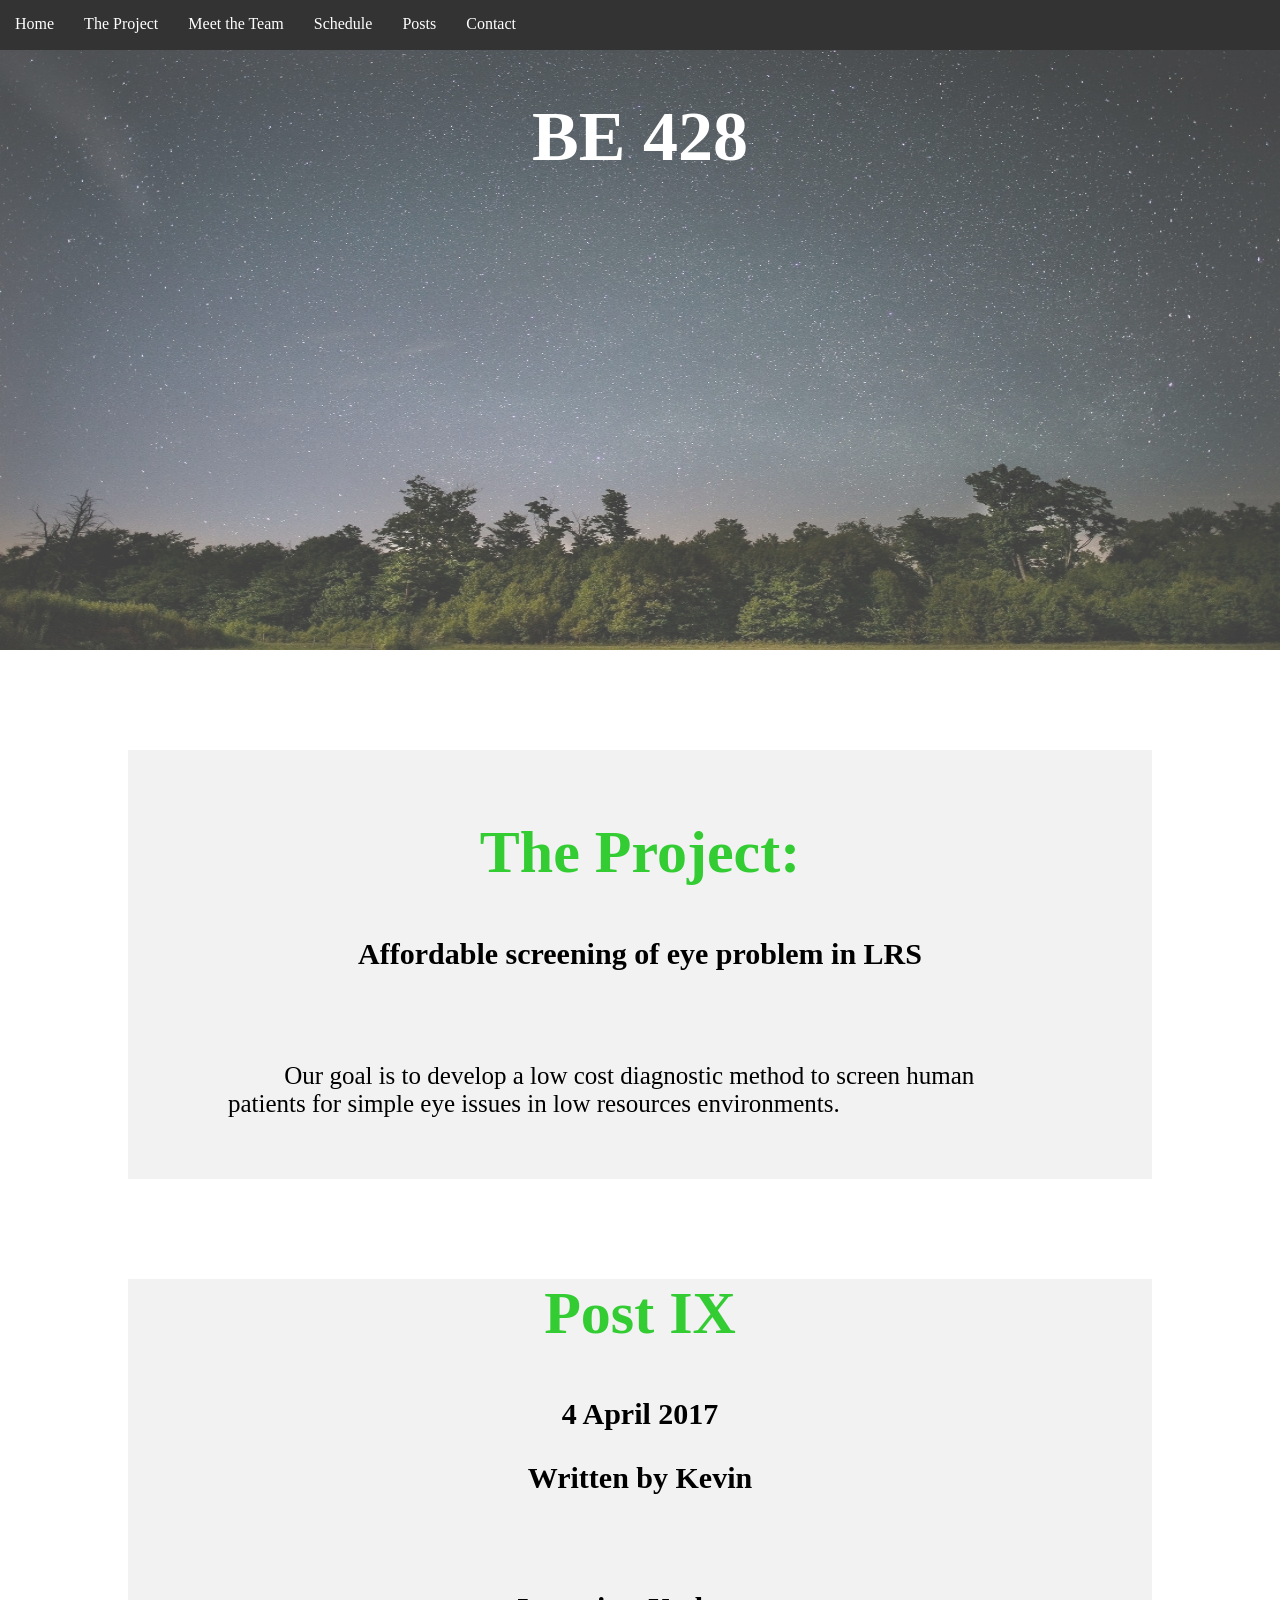
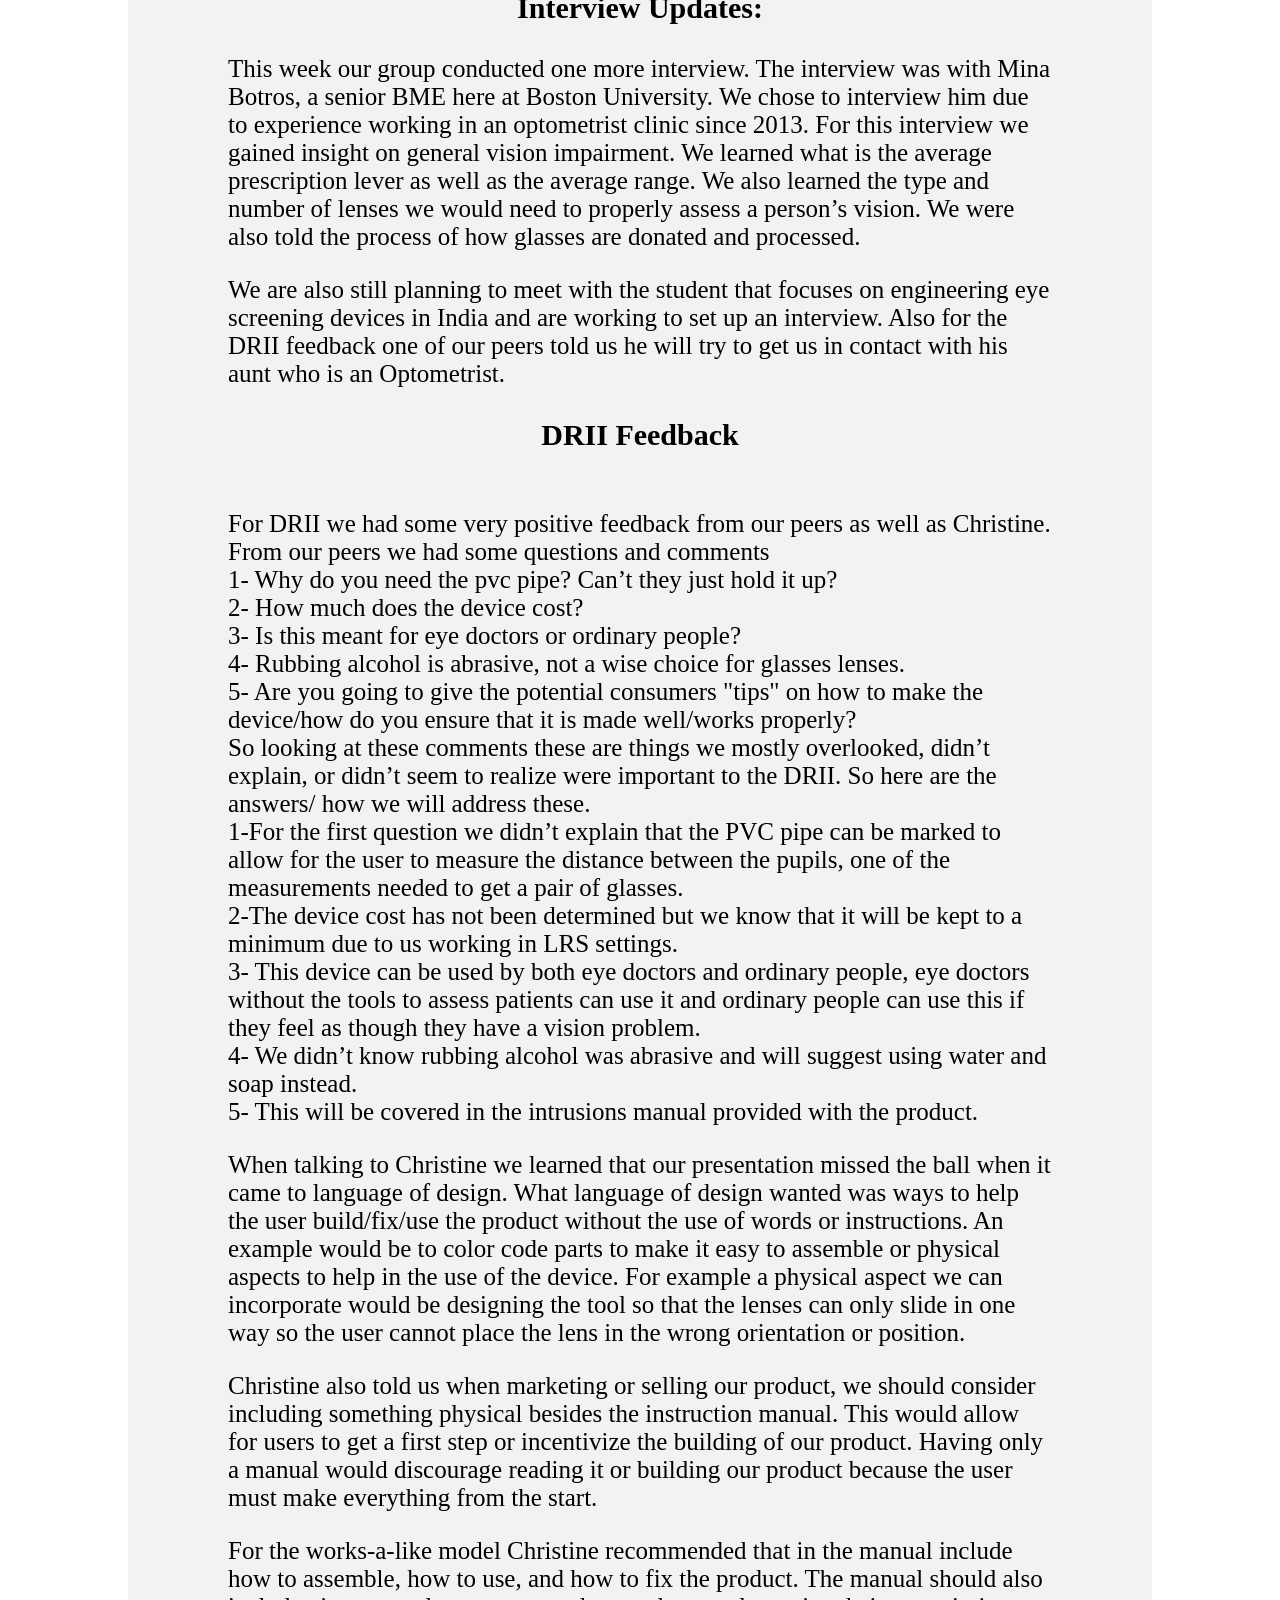
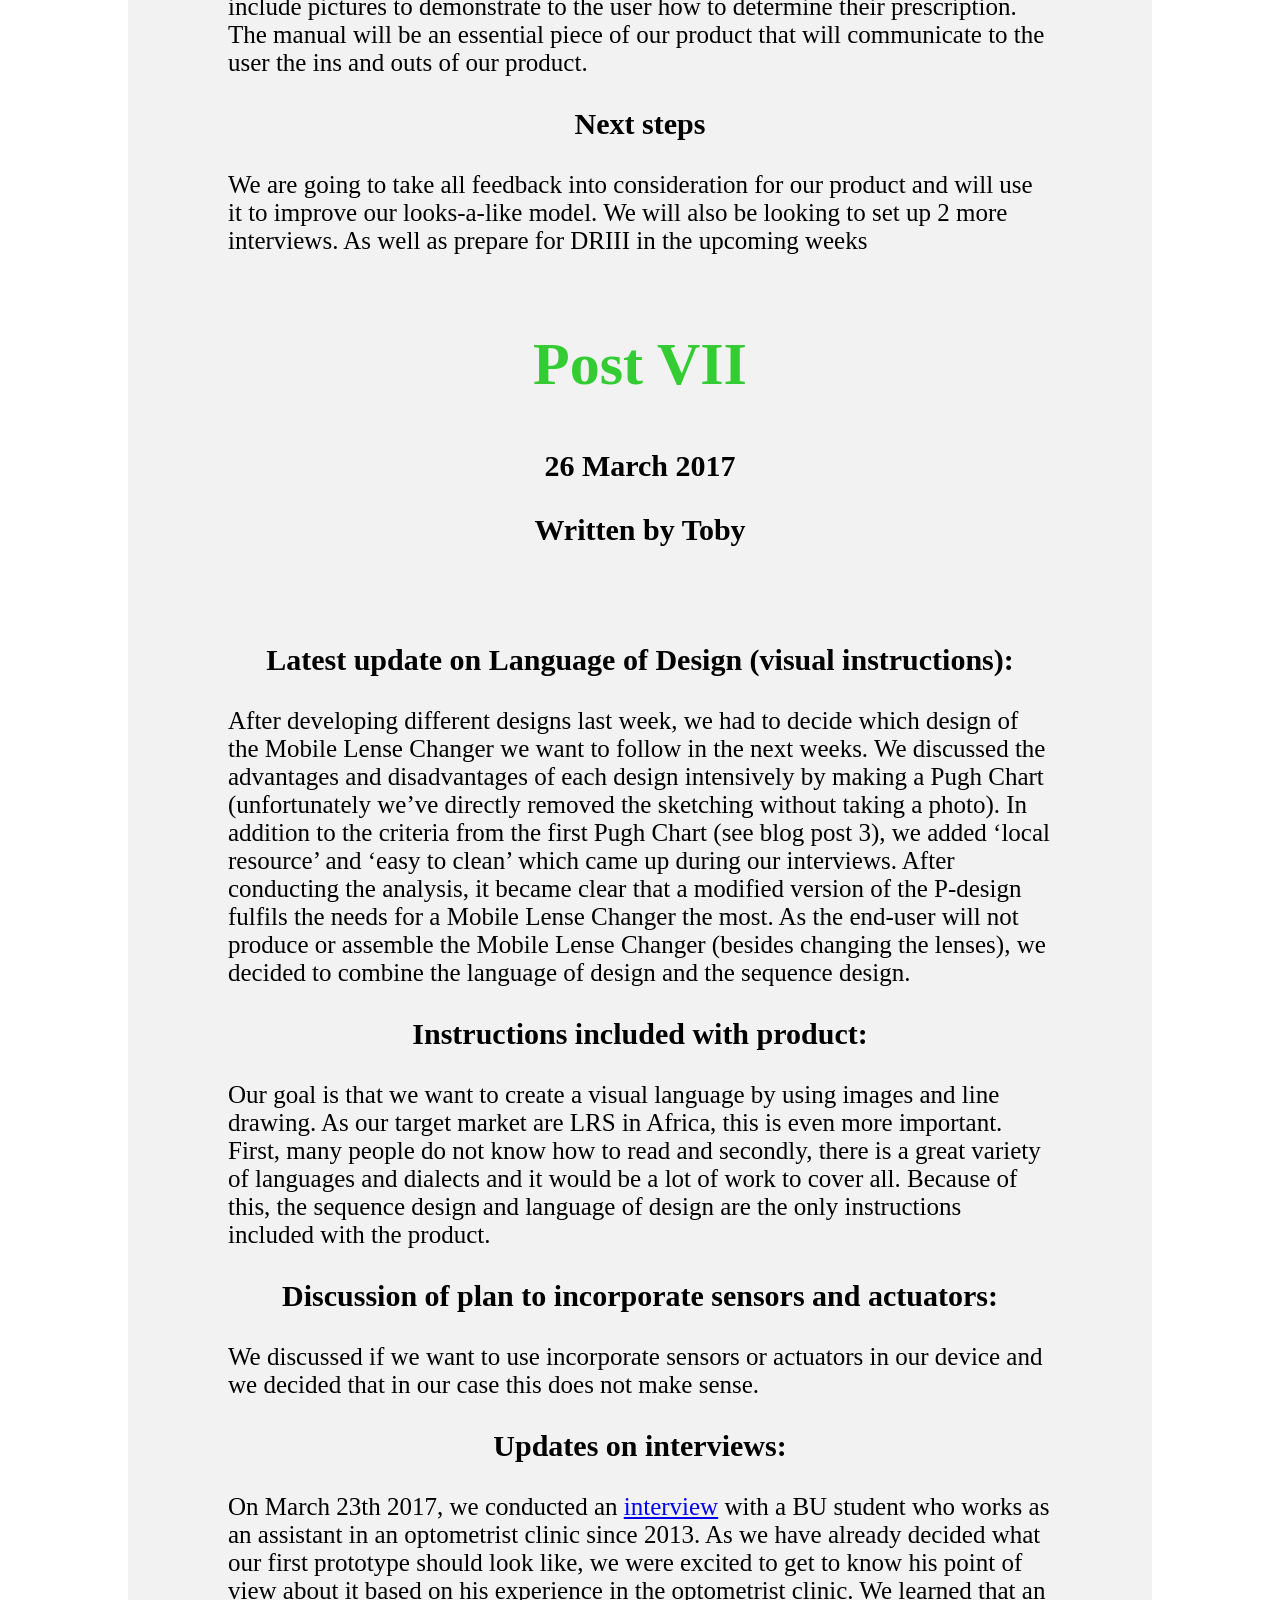
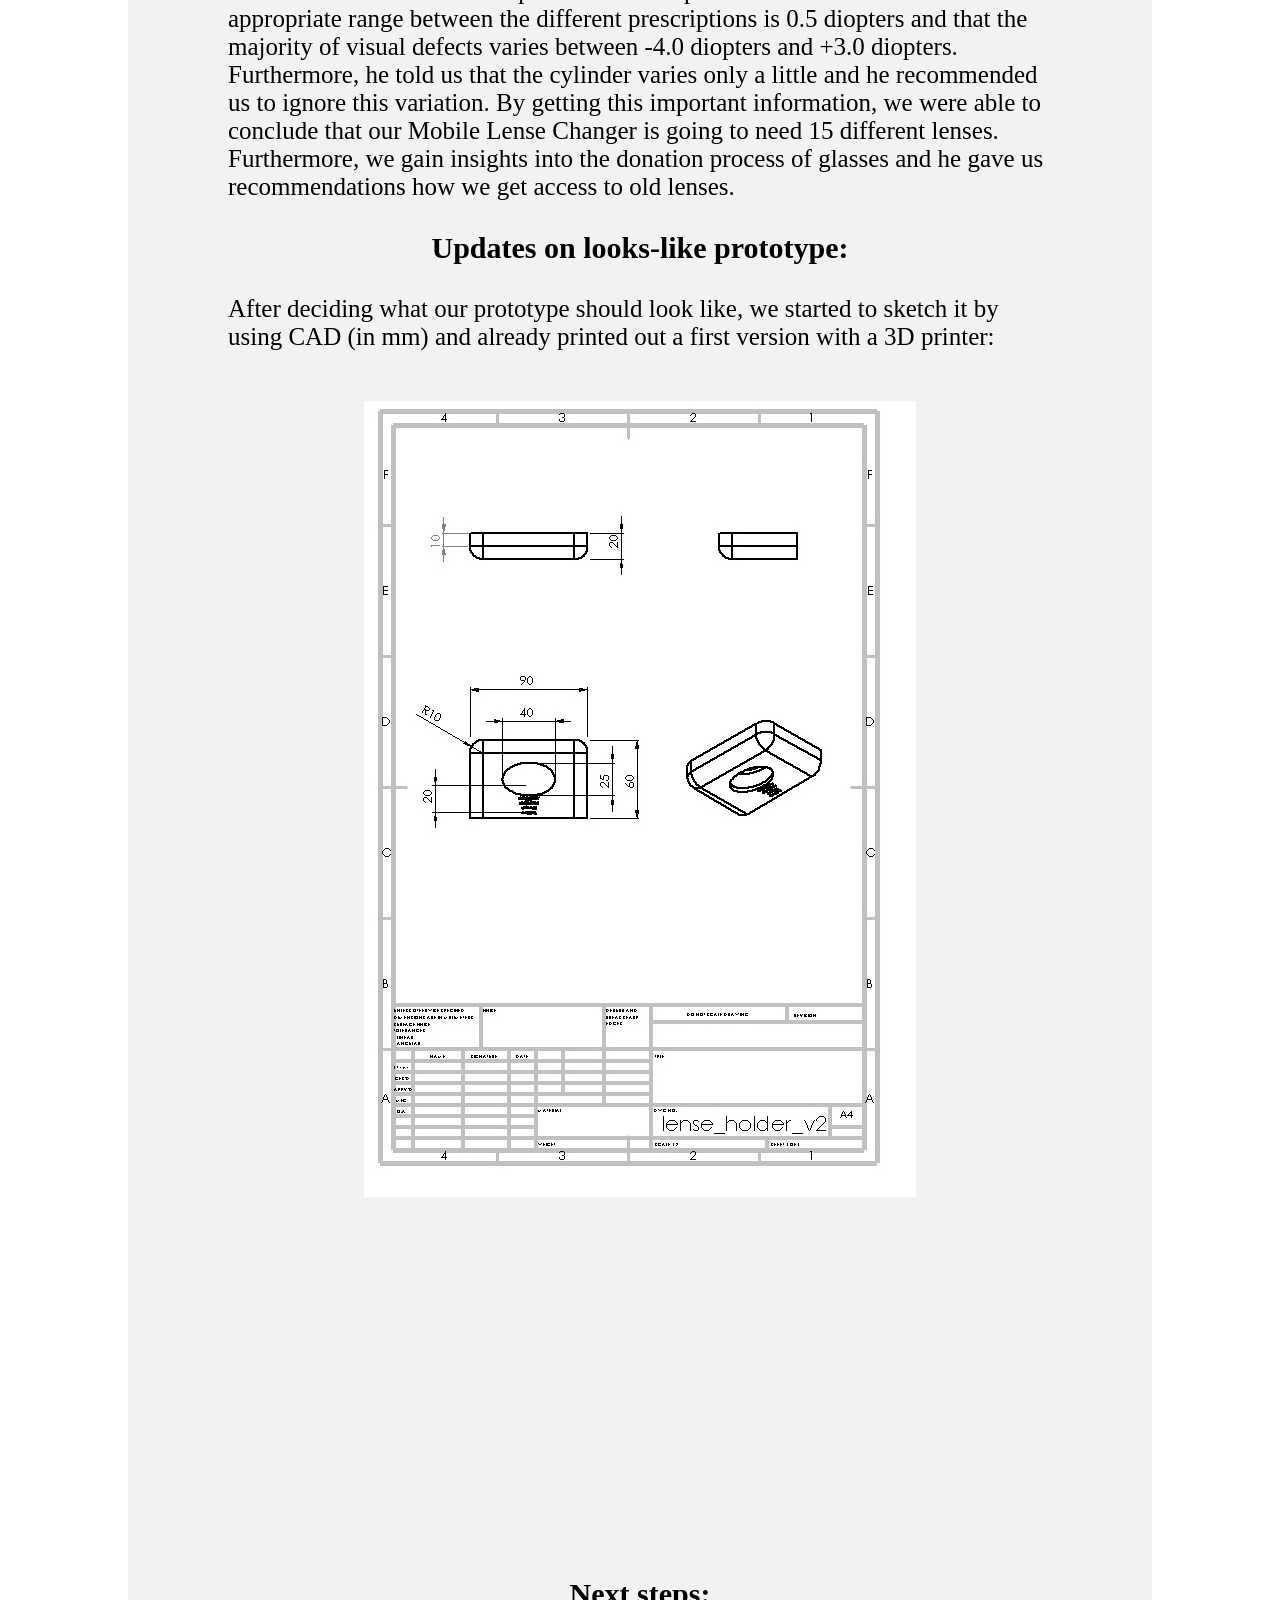
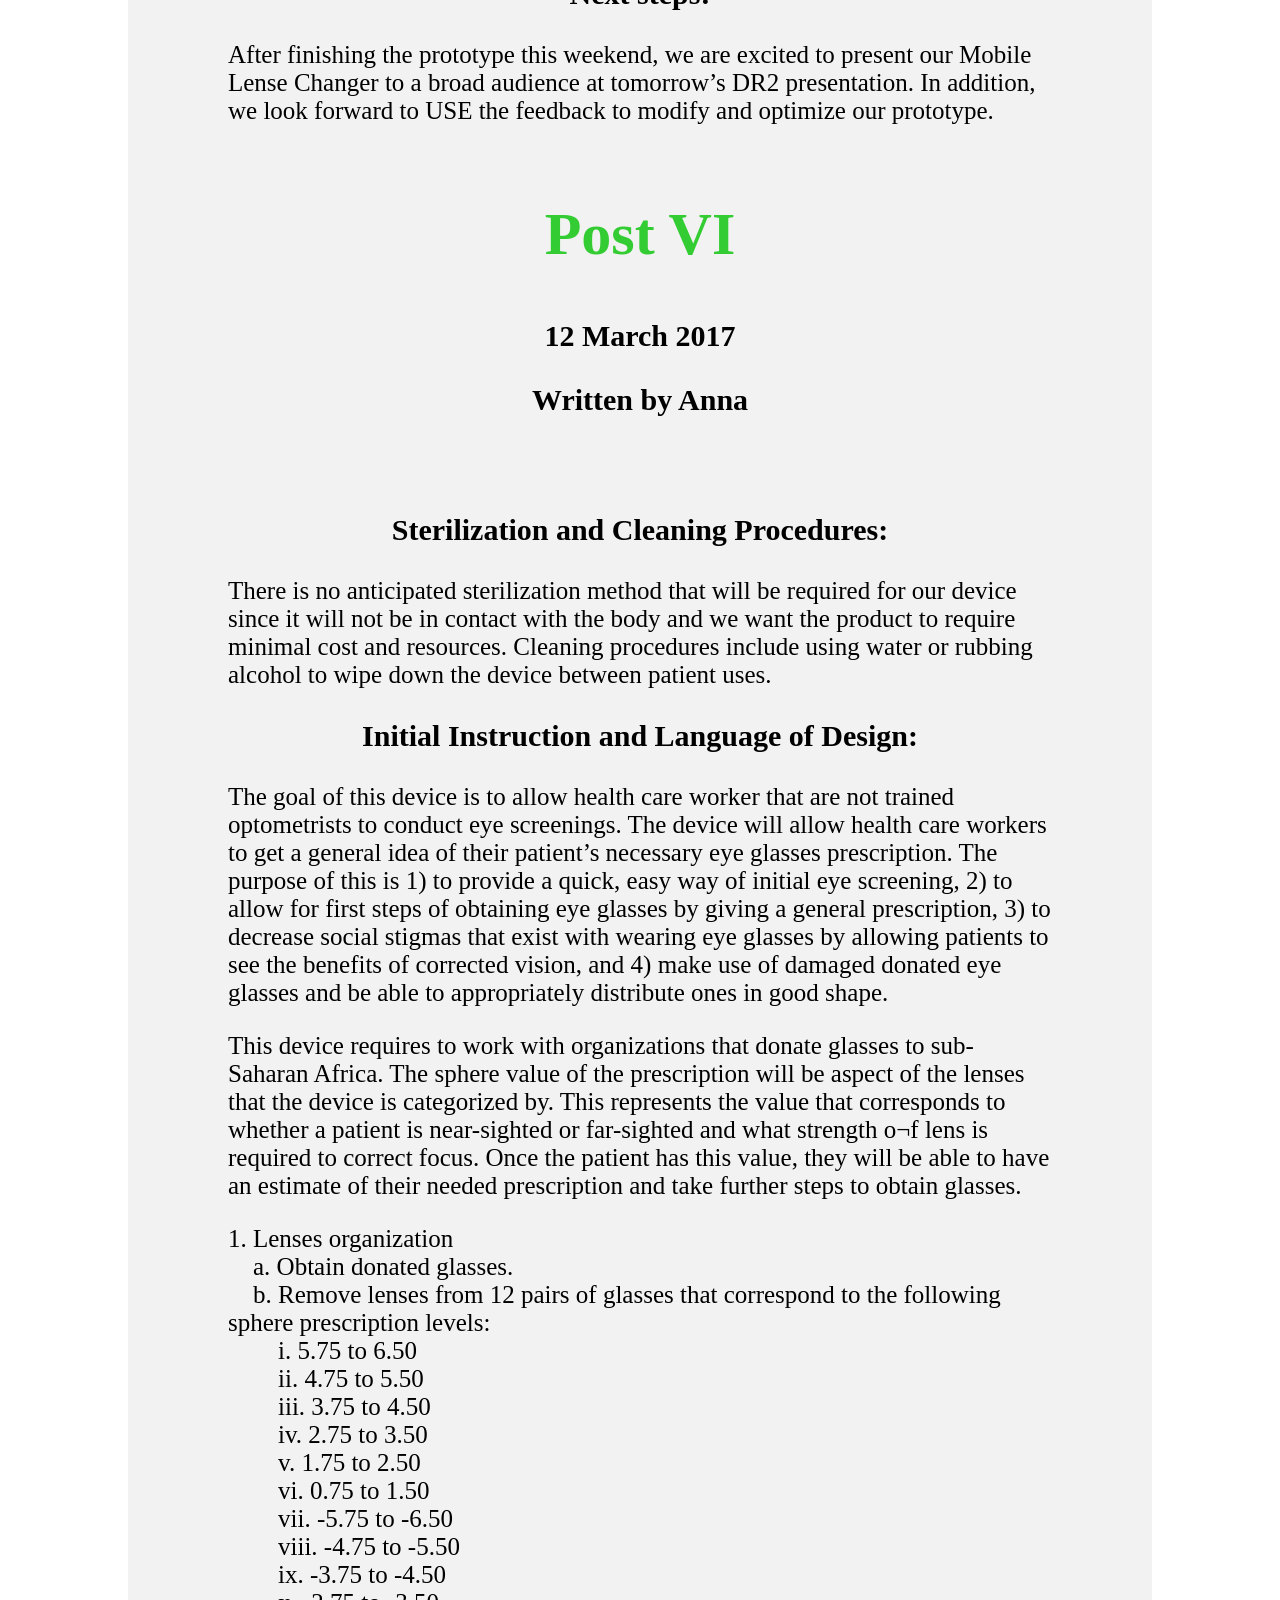
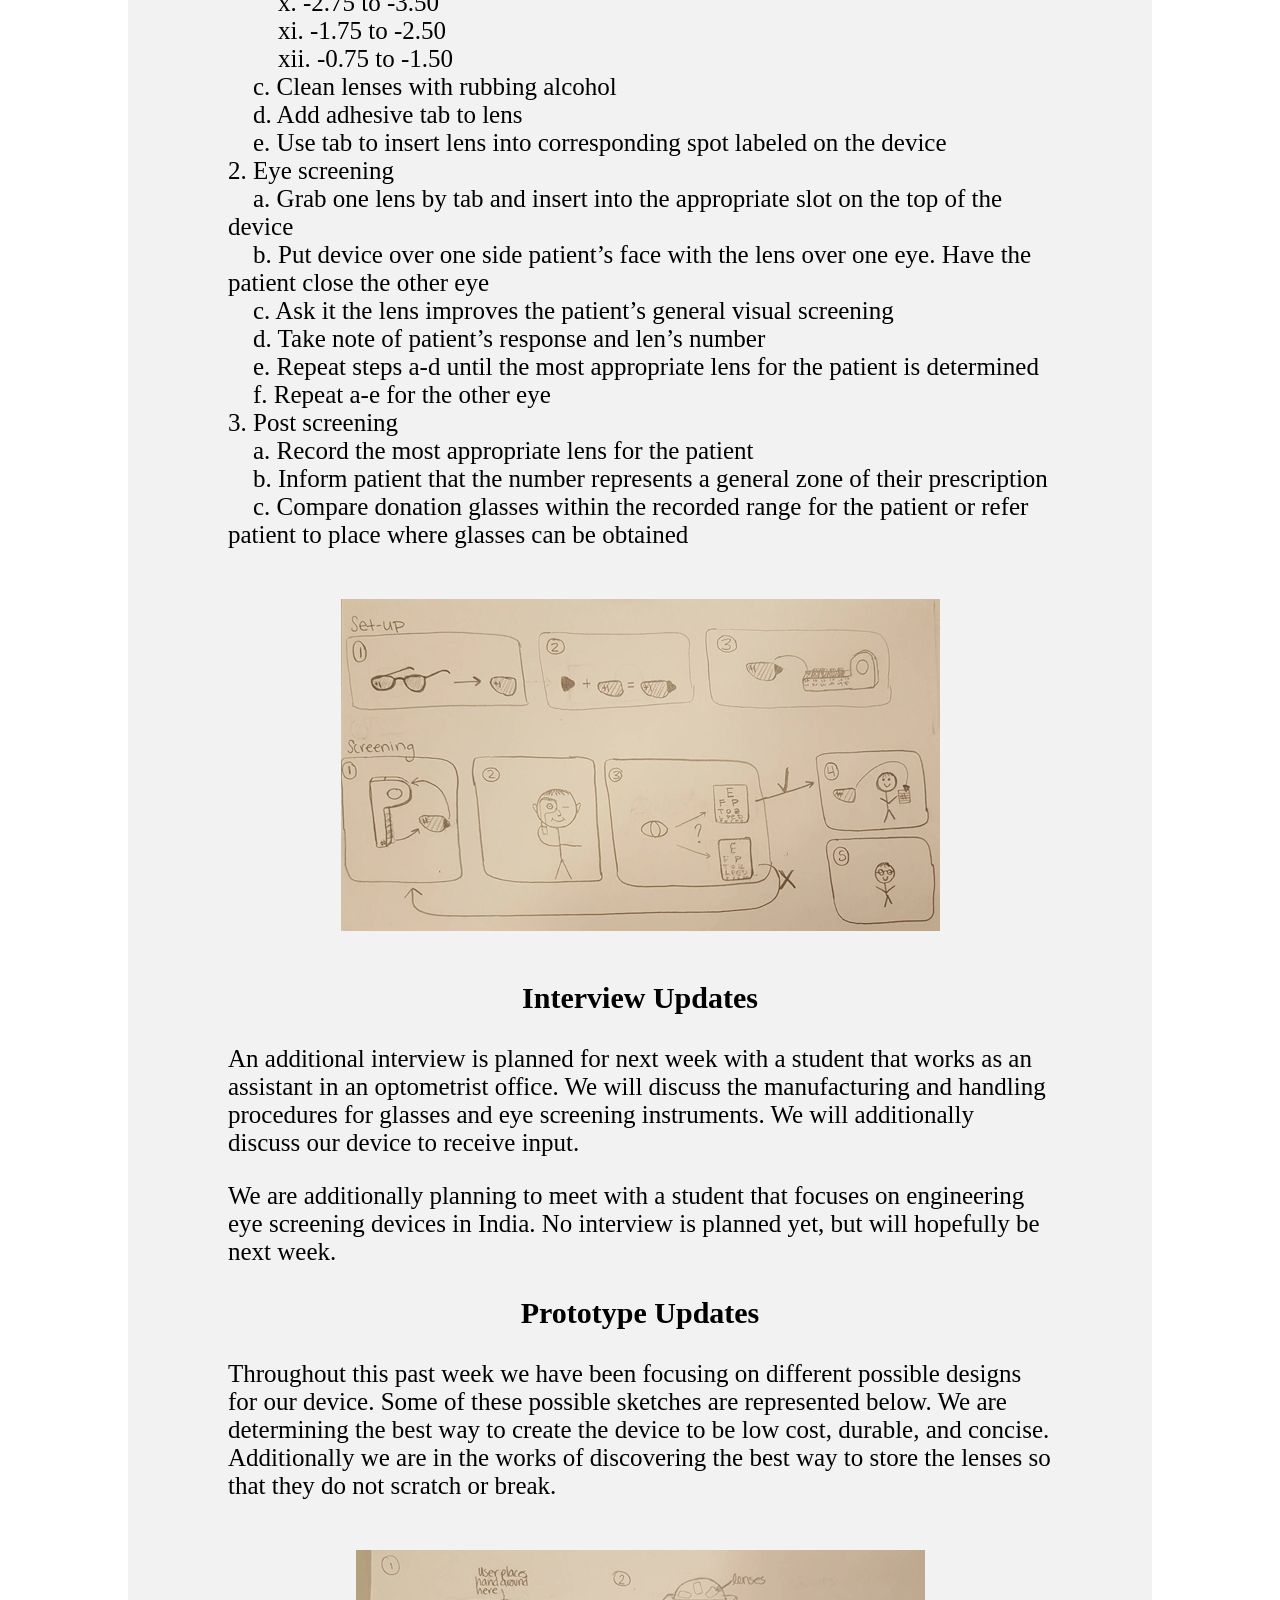
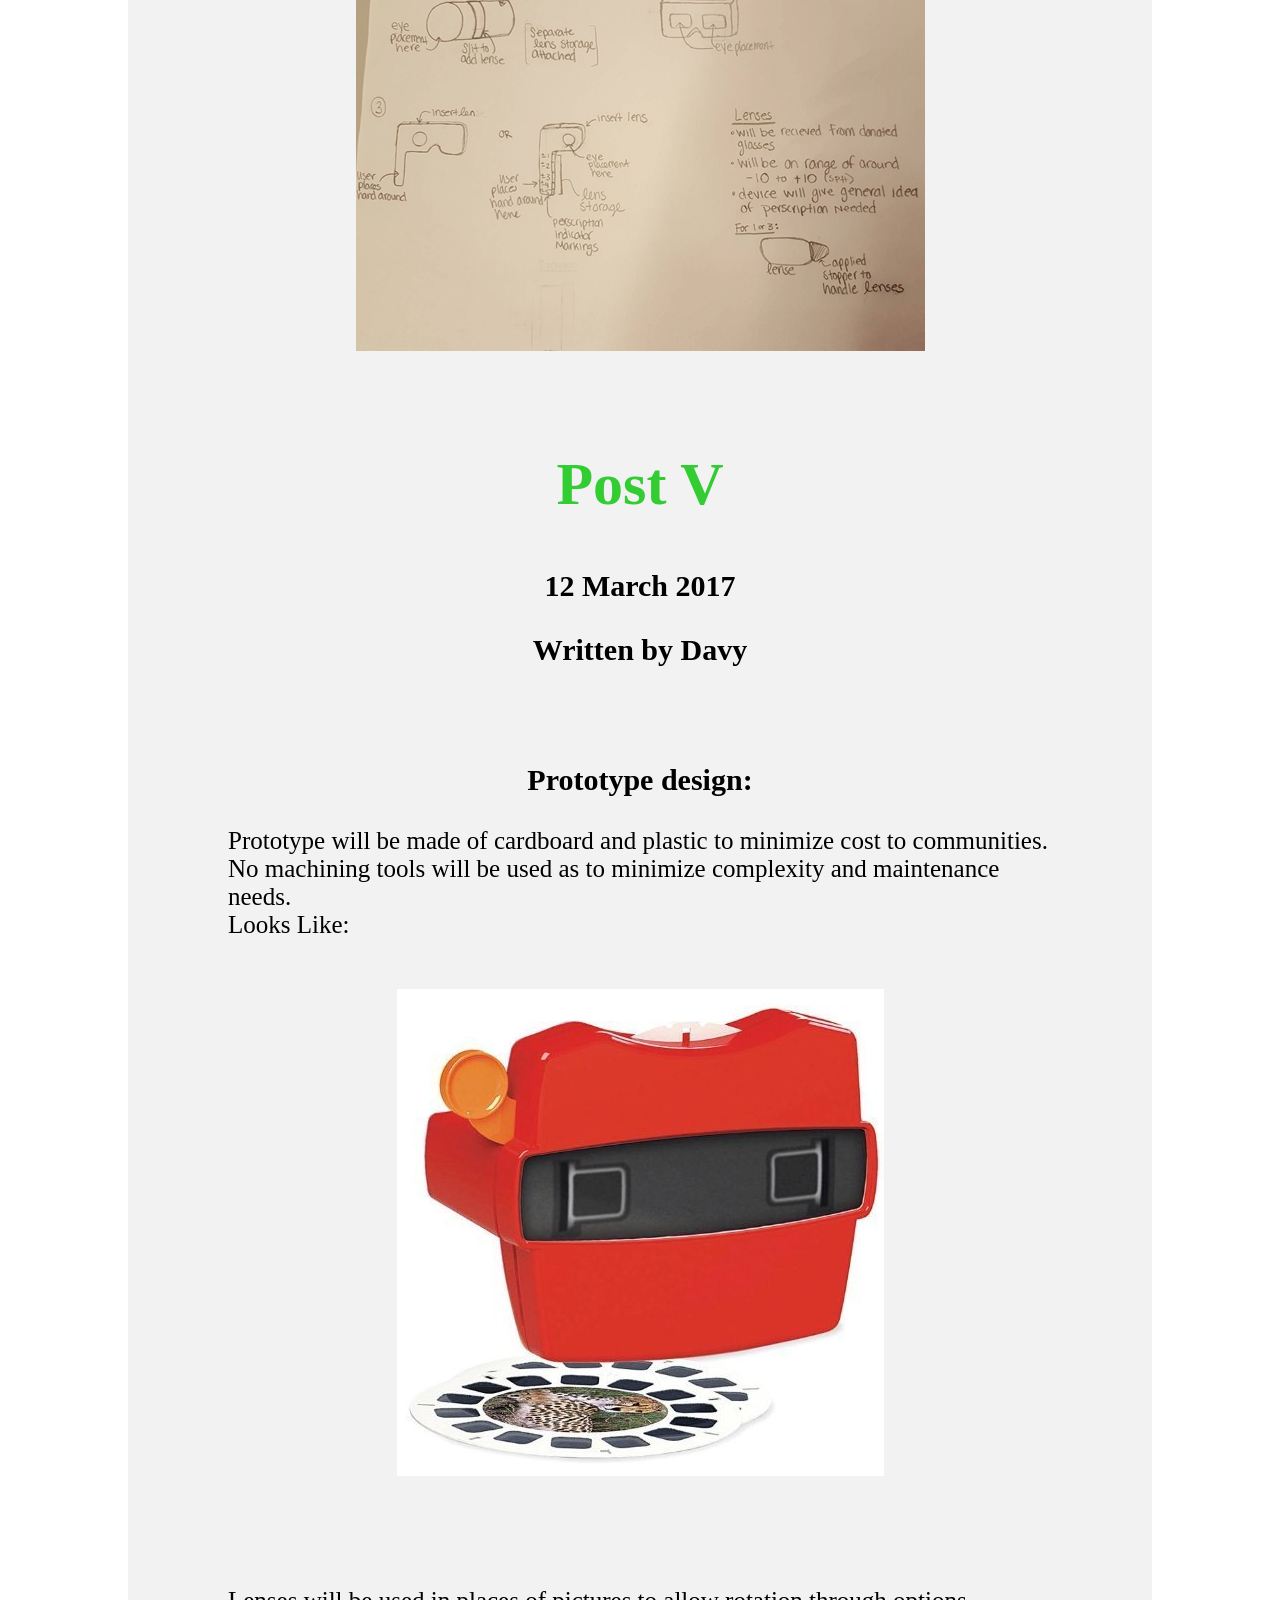
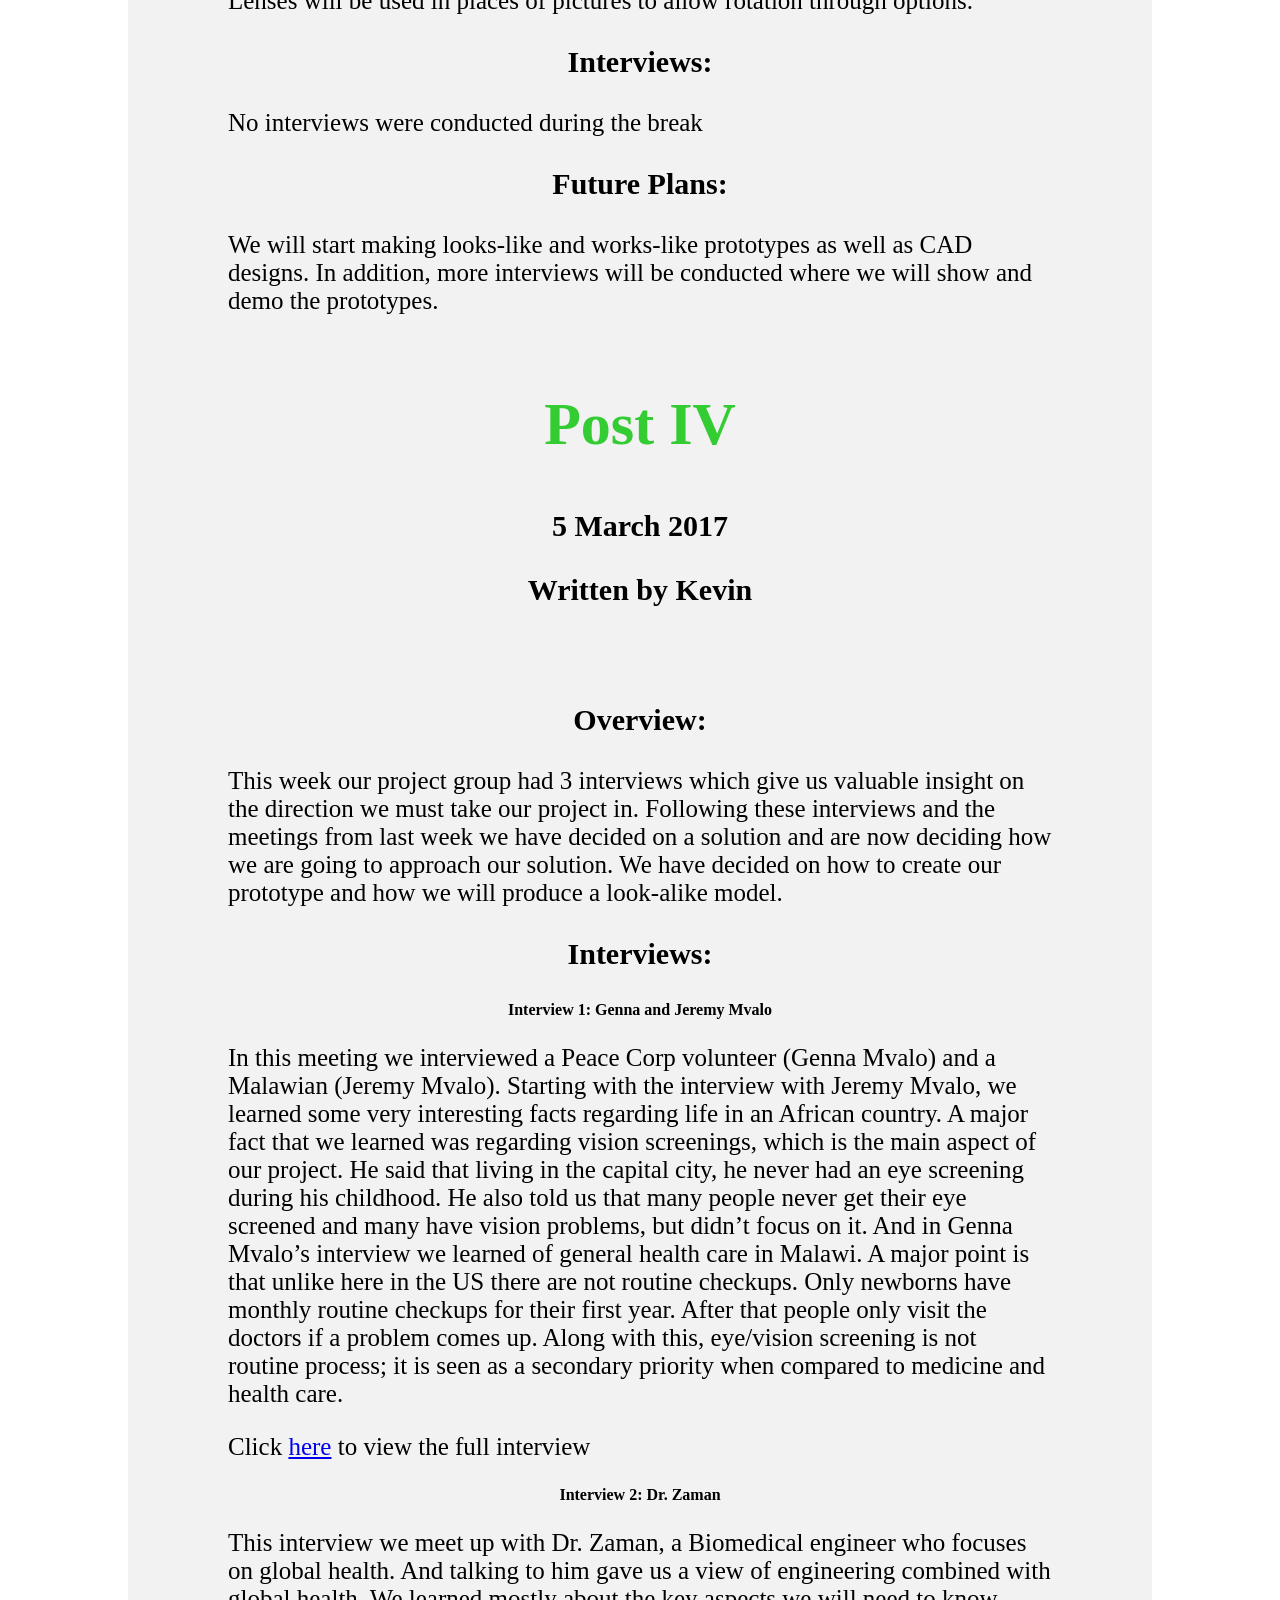
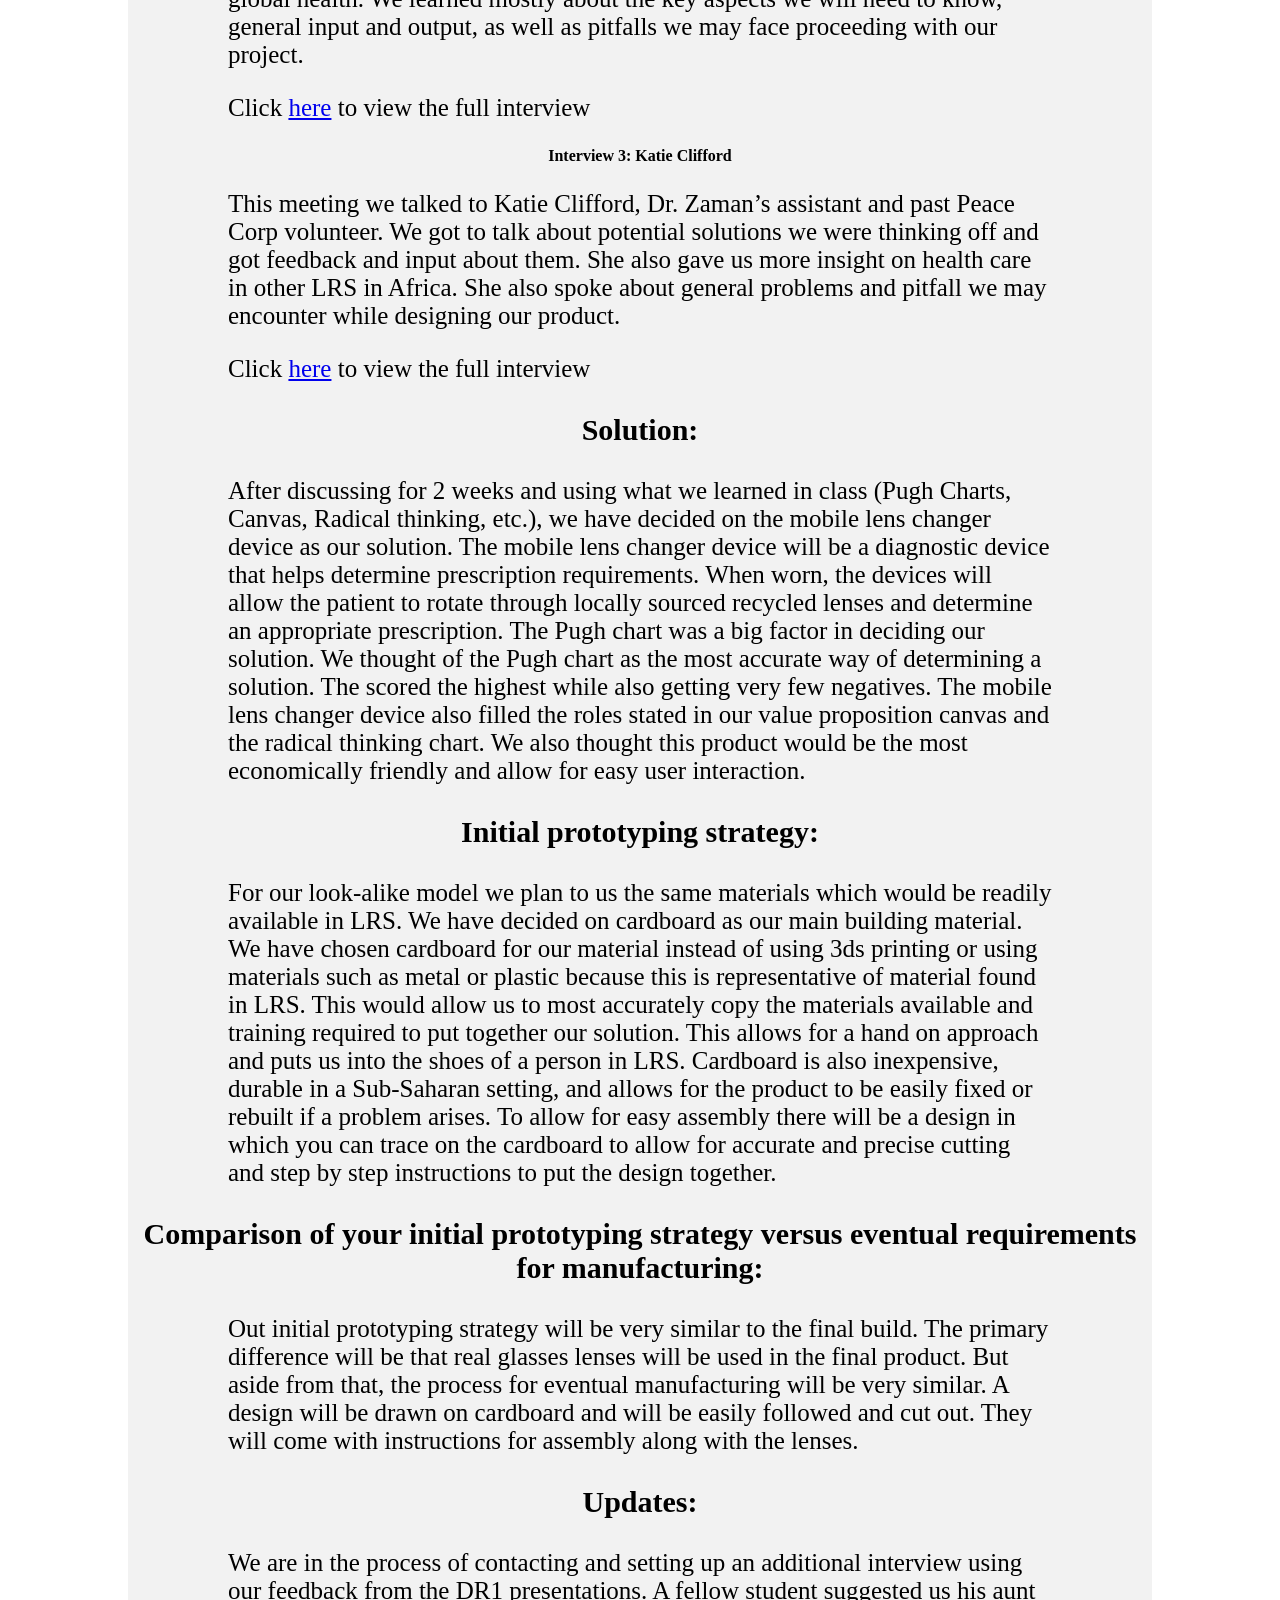
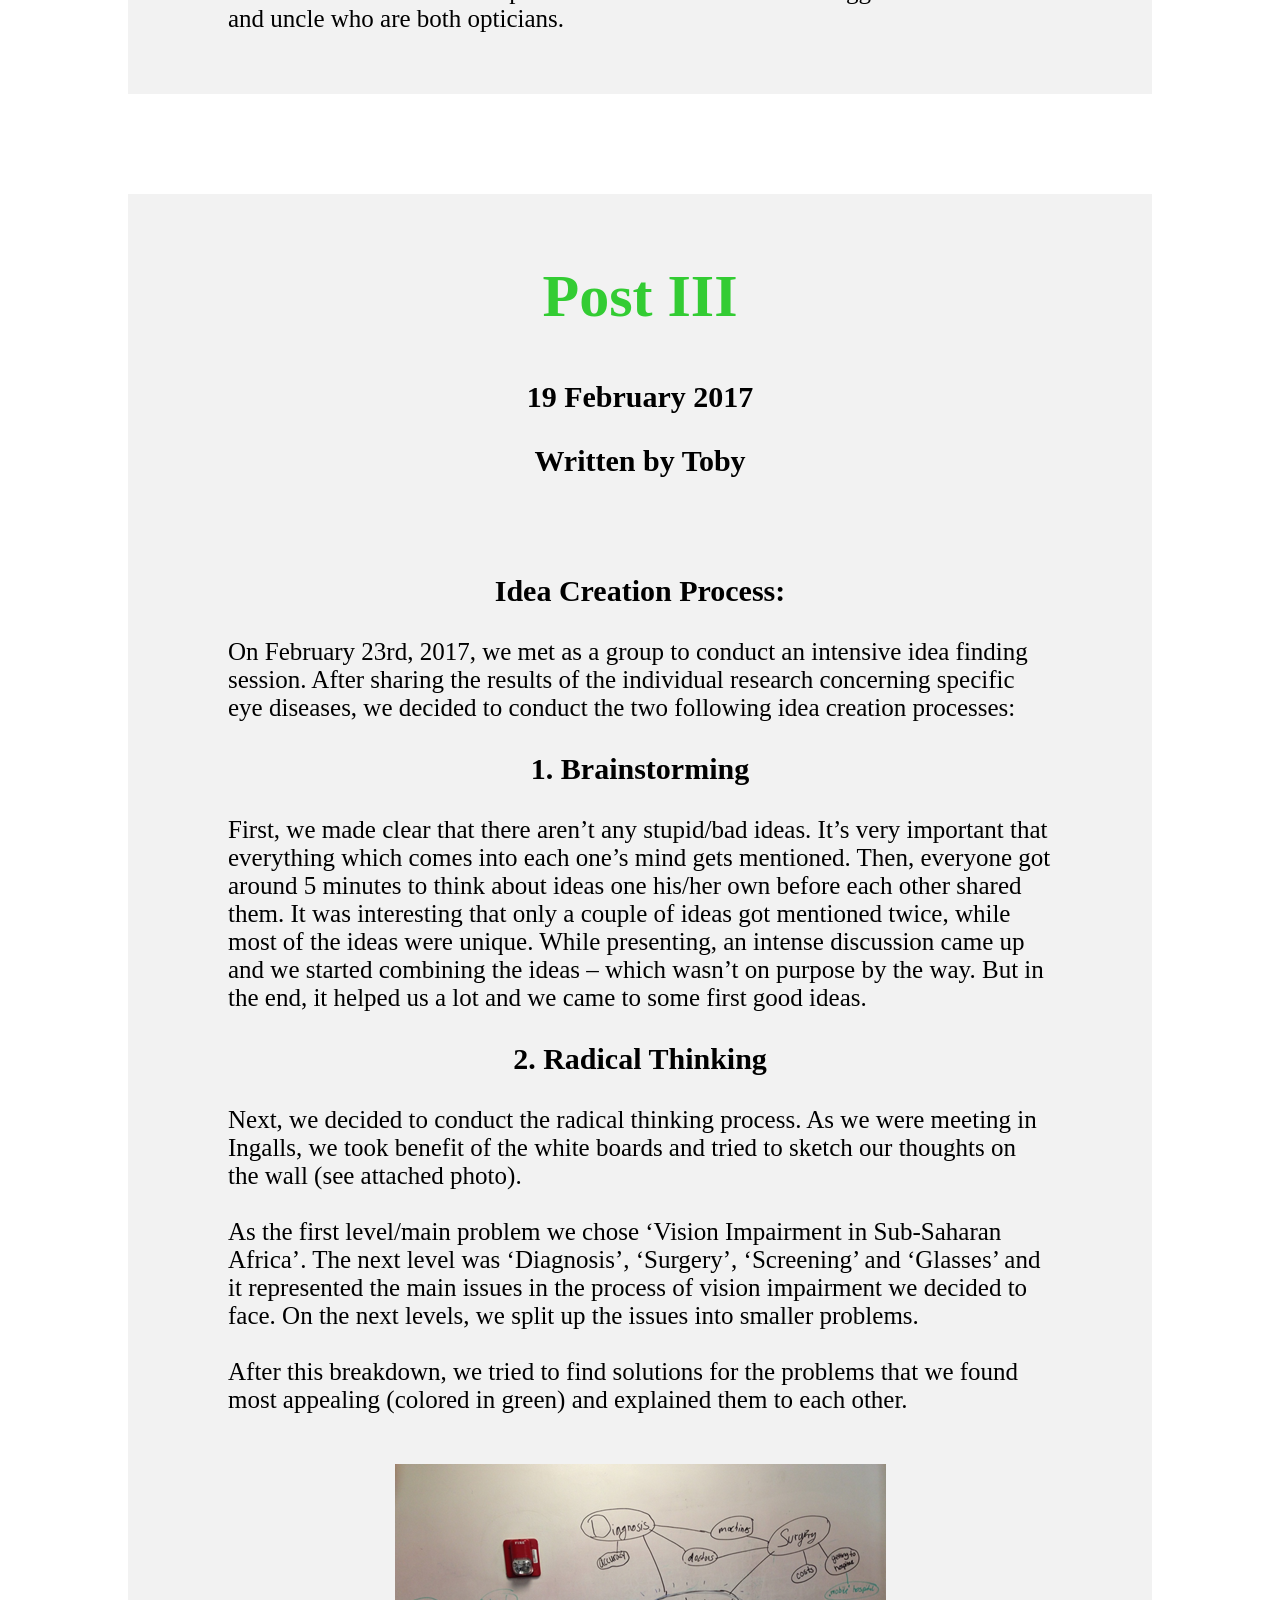
==== Blog_BE_428.html @ 7d93d2af "added IX blog post" ====
<!DOCTYPE html>
<html>
<head>
    <!-- The goal of this site was to create a personal minimialist porfolio/info pages. -->
	<!-- Desgin challenge" Make it look "good" and functional without javascript. -->
    <title> BE 428 Blog </title>
	<meta charset="utf-8" />
    <link rel="stylesheet" href="Lab1_style.css">
</head>

<body>
    <div class="nav">
        <ul class="nav_bar">
            <li class="left"><a href="Blog_BE_428.html">Home</a></li>
			<li class="left"><a href="#Project">The Project</a></li>
			<li class="left"><a href="#Team">Meet the Team</a></li>
			<li class="left"><a href="#schedule">Schedule</a></li>
            <li class="left"><a href="#Posts">Posts</a></li>
			
            <li class="left"><a href="#Con">Contact</a></li>
			

        </ul>
    </div>

    <div class="banner">
        <!-- picture from free stock photo site: pexels.com -->
        <a name="Home"></a> 

        <div class="banner_text">
            <h1 class="title">BE 428</h1>
        </div>
    </div>


<div class="info">



	<a name="Project"></a>
	<div class="content">
		<br/> <h2>The Project: </h2>   
		<h3>Affordable screening of eye problem in LRS</h3>   
		<br/>
		<br/>
        
		<div class="desc">
            <p>
				&emsp;&emsp;
				Our goal is to develop a low cost diagnostic method to screen human patients for simple eye issues in low resources environments.  
            </p>
			<br/>
			<br/>
        </div>
		
		
    </div>
    
    
    
    
    
    
    <a name="Posts"></a>



<div class="content">

    <h2>Post IX</h2> 
        <h3>4 April 2017</h3>    
		<h3>Written by Kevin</h3>   
		<br/>
		<br/>
        
		<div class="desc">
           <h3>Interview Updates:</h3>
            <p>
            This week our group conducted one more interview. The interview was with Mina Botros, a senior BME here at Boston University. We chose to interview him due to experience working in an optometrist clinic since 2013. For this interview we gained insight on general vision impairment. We learned what is the average prescription lever as well as the average range. We also learned the type and number of lenses we would need to properly assess a person’s vision.  We were also told the process of how glasses are donated and processed. 
            </p>
            <p>
            We are also still planning to meet with the student that focuses on engineering eye screening devices in India and are working to set up an interview. Also for the DRII feedback one of our peers told us he will try to get us in contact with his aunt who is an Optometrist.
            </p>

            
            <h3>DRII Feedback</h3>
            <p>
</br>            For DRII we had some very positive feedback from our peers as well as Christine. From our peers we had some questions and comments 
</br>            1- Why do you need the pvc pipe? Can’t they just hold it up?
</br>            2- How much does the device cost?
</br>            3- Is this meant for eye doctors or ordinary people?
</br>            4- Rubbing alcohol is abrasive, not a wise choice for glasses lenses. 
</br>            5-  Are you going to give the potential consumers "tips" on how to make the device/how do you ensure that it is made well/works properly?
</br>            So looking at these comments these are things we mostly overlooked, didn’t explain, or didn’t seem to realize were important to the DRII. So here are the answers/ how we will address these. 
</br>            1-For the first question we didn’t explain that the PVC pipe can be marked to allow for the user to measure the distance between the pupils, one of the measurements needed to get a pair of glasses.  
</br>            2-The device cost has not been determined but we know that it will be kept to a minimum due to us working in LRS settings.
</br>            3- This device can be used by both eye doctors and ordinary people, eye doctors without the tools to assess patients can use it and ordinary people can use this if they feel as though they have a vision problem.  
</br>            4- We didn’t know rubbing alcohol was abrasive and will suggest using water and soap instead. 
</br>            5- This will be covered in the intrusions manual provided with the product.
            </p>
            
            <p>
            When talking to Christine we learned that our presentation missed the ball when it came to language of design. What language of design wanted was ways to help the user build/fix/use the product without the use of words or instructions. An example would be to color code parts to make it easy to assemble or physical aspects to help in the use of the device. For example a physical aspect we can incorporate would be designing the tool so that the lenses can only slide in one way so the user cannot place the lens in the wrong orientation or position.  
            </p>
            <p>
            Christine also told us when marketing or selling our product, we should consider including something physical besides the instruction manual. This would allow for users to get a first step or incentivize the building of our product. Having only a manual would discourage reading it or building our product because the user must make everything from the start. 
            </p>
            <p>
            For the works-a-like model Christine recommended that in the manual include how to assemble, how to use, and how to fix the product. The manual should also include pictures to demonstrate to the user how to determine their prescription.  The manual will be an essential piece of our product that will communicate to the user the ins and outs of our product. 
            </p>
            
            <h3>Next steps</h3>
            <p>
            We are going to take all feedback into consideration for our product and will use it to improve our looks-a-like model. We will also be looking to set up 2 more interviews.  As well as prepare for DRIII in the upcoming weeks
            </p>
            
            
        </div>


    <h2>Post VII</h2> 
        <h3>26 March 2017</h3>    
		<h3>Written by Toby</h3>   
		<br/>
		<br/>
        
		<div class="desc">
           <h3>Latest update on Language of Design (visual instructions):</h3>
            <p>
            After developing different designs last week, we had to decide which design of the Mobile Lense Changer we want to follow in the next weeks. We discussed the advantages and disadvantages of each design intensively by making a Pugh Chart (unfortunately we’ve directly removed the sketching without taking a photo). In addition to the criteria from the first Pugh Chart (see blog post 3), we added ‘local resource’ and ‘easy to clean’ which came up during our interviews. After conducting the analysis, it became clear that a modified version of the P-design fulfils the needs for a Mobile Lense Changer the most. As the end-user will not produce or assemble the Mobile Lense Changer (besides changing the lenses), we decided to combine the language of design and the sequence design.
            </p>

            
            <h3>Instructions included with product:</h3>
            <p>
            Our goal is that we want to create a visual language by using images and line drawing. As our target market are LRS in Africa, this is even more important. First, many people do not know how to read and secondly, there is a great variety of languages and dialects and it would be a lot of work to cover all. Because of this, the sequence design and language of design are the only instructions included with the product.  
            </p>
            
            <h3>Discussion of plan to incorporate sensors and actuators:</h3>
            <p>
            We discussed if we want to use incorporate sensors or actuators in our device and we decided that in our case this does not make sense.
            </p>
            
            
            
            <h3>Updates on interviews:</h3>
            <p>
            On March 23th 2017, we conducted an <a href=https://drive.google.com/file/d/0B3eV4piLSawMdXNYb3FfRUV4WGM/view?usp=sharing>interview</a> with a BU student who works as an assistant in an optometrist clinic since 2013.
            As we have already decided what our first prototype should look like, we were excited to get to know his point of view about it based on his experience in the optometrist clinic. We learned that an appropriate range between the different prescriptions is 0.5 diopters and that the majority of visual defects varies between -4.0 diopters and +3.0 diopters. Furthermore, he told us that the cylinder varies only a little and he recommended us to ignore this variation. By getting this important information, we were able to conclude that our Mobile Lense Changer is going to need 15 different lenses. Furthermore, we gain insights into the donation process of glasses and he gave us recommendations how we get access to old lenses.
            </p>
            
            
            <h3>Updates on looks-like prototype:</h3>
            <p>
            After deciding what our prototype should look like, we started to sketch it by using CAD (in mm) and already printed out a first version with a 3D printer:
            </p>
            
            
            <div class="pic" style="background: url('lense_holder_v2.png') no-repeat;
            height:796px; width:552px;">
            </div>
            
            <div class="pic" style="background: url('lense_holder_v2_low_quality.gif') no-repeat;
            height:280px; width:500px;">
            </div>
            
            
            <h3>Next steps:</h3>
            <p>
            After finishing the prototype this weekend, we are excited to present our Mobile Lense Changer to a broad audience at tomorrow’s DR2 presentation. In addition, we look forward to USE the feedback to modify and optimize our prototype.
            </p>
            
        </div>
    <h2>Post VI</h2> 
        <h3>12 March 2017</h3>    
		<h3>Written by Anna</h3>   
		<br/>
		<br/>
        
		<div class="desc">
            <h3>Sterilization and Cleaning Procedures:</h3>
            <p>
            There is no anticipated sterilization method that will be required for our device since it will not be in contact with the body and we want the product to require minimal cost and resources. Cleaning procedures include using water or rubbing alcohol to wipe down the device between patient uses. 
            </p>
            <h3>Initial Instruction and Language of Design:</h3>
            <p>
            The goal of this device is to allow health care worker that are not trained optometrists to conduct eye screenings. The device will allow health care workers to get a general idea of their patient’s necessary eye glasses prescription. The purpose of this is 1) to provide a quick, easy way of initial eye screening, 2) to allow for first steps of obtaining eye glasses by giving a general prescription, 3) to decrease social stigmas that exist with wearing eye glasses by allowing patients to see the benefits of corrected vision, and 4) make use of damaged donated eye glasses and be able to appropriately distribute ones in good shape.
            </p>
            <p>
            This device requires to work with organizations that donate glasses to sub-Saharan Africa. The sphere value of the prescription will be aspect of the lenses that the device is categorized by. This represents the value that corresponds to whether a patient is near-sighted or far-sighted and what strength o¬f lens is required to correct focus. Once the patient has this value, they will be able to have an estimate of their needed prescription and take further steps to obtain glasses.
            </p>
            <p>
            1.	Lenses organization</br>
            &emsp;a.	Obtain donated glasses.</br> 
            &emsp;b.	Remove lenses from 12 pairs of glasses that correspond to the following sphere prescription levels:</br>
            &emsp;&emsp;i.	5.75 to 6.50 </br>
            &emsp;&emsp;ii.	4.75 to 5.50</br>
            &emsp;&emsp;iii.	3.75 to 4.50</br>
            &emsp;&emsp;iv.	2.75 to 3.50</br>
            &emsp;&emsp;v.	1.75 to 2.50</br>
            &emsp;&emsp;vi.	0.75 to 1.50</br>
            &emsp;&emsp;vii.	-5.75 to -6.50 </br>
            &emsp;&emsp;viii.	-4.75 to -5.50</br>
            &emsp;&emsp;ix.	-3.75 to -4.50</br>
            &emsp;&emsp;x.	-2.75 to -3.50</br>
            &emsp;&emsp;xi.	-1.75 to -2.50</br>
            &emsp;&emsp;xii.	-0.75 to -1.50</br>
            &emsp;c.	Clean lenses with rubbing alcohol</br>
            &emsp;d.	Add adhesive tab to lens</br>
            &emsp;e.	Use tab to insert lens into corresponding spot labeled on the device</br>
            2.	Eye screening</br>
            &emsp;a.	Grab one lens by tab and insert into the appropriate slot on the top of the device</br>
            &emsp;b.	Put device over one side patient’s face with the lens over one eye. Have the patient close the other eye</br>
            &emsp;c.	Ask it the lens improves the patient’s general visual screening</br>
            &emsp;d.	Take note of patient’s response and len’s number</br>
            &emsp;e.	Repeat steps a-d until the most appropriate lens for the patient is determined</br>
            &emsp;f.	Repeat a-e for the other eye</br>
            3.	Post screening</br>
            &emsp;a.	Record the most appropriate lens for the patient</br>
            &emsp;b.	Inform patient that the number represents a general zone of their prescription</br>
            &emsp;c.	Compare donation glasses within the recorded range for the patient or refer patient to place where glasses can be obtained</br>    
            </p>
            
            <div class="pic" style="background: url('drawing_1.png') no-repeat;
            height:332px; width:599px;">
            </div>
            
            <h3>Interview Updates</h3>
            <p>
            An additional interview is planned for next week with a student that works as an assistant in an optometrist office. We will discuss the manufacturing and handling procedures for glasses and eye screening instruments. We will additionally discuss our device to receive input. 
            </p>
            <p>
            We are additionally planning to meet with a student that focuses on engineering eye screening devices in India. No interview is planned yet, but will hopefully be next week.
            </p>
            <h3>Prototype Updates</h3>
            <p>
            Throughout this past week we have been focusing on different possible designs for our device. Some of these possible sketches are represented below. We are determining the best way to create the device to be low cost, durable, and concise. Additionally we are in the works of discovering the best way to store the lenses so that they do not scratch or break. 
            </p>
            <div class="pic" style="background: url('drawing_2.png') no-repeat;
            height:401px; width:569px;">
            </div>
            
            
        </div>
    <h2>Post V</h2> 
        <h3>12 March 2017</h3>    
		<h3>Written by Davy</h3>   
		<br/>
		<br/>
        
		<div class="desc">
           <h3>Prototype design:</h3>
            <p>
            Prototype will be made of cardboard and plastic to minimize cost to communities.</br>
            No machining tools will be used as to minimize complexity and maintenance needs.</br>
            Looks Like:</br>
            </p>
            <div class="pic" style="background: url('looks_like.png') no-repeat;
            height:505px; width:487px;">
            </div>
            
            </br>
            <p>
            Lenses will be used in places of pictures to allow rotation through options.
            </p>
            
            <h3>Interviews:</h3>
            <p>
            No interviews were conducted during the break 
            </p>
            <h3>Future Plans:</h3>
            <p>
            We will start making looks-like and works-like prototypes as well as CAD designs.
            In addition, more interviews will be conducted where we will show and demo the prototypes.
            </p>
            
        </div>
            
			
		
		

		<br/> <h2>Post IV</h2> 
        <h3>5 March 2017</h3>    
		<h3>Written by Kevin</h3>   
		<br/>
		<br/>
        
		<div class="desc">
           
            <h3>Overview:</h3>
            <p>
				This week our project group had 3 interviews which give us valuable insight on the direction we must take our project in. Following these interviews and the meetings from last week we have decided on a solution and are now deciding how we are going to approach our solution. We have decided on how to create our prototype and how we will produce a look-alike model. 
            </p>
            
            <h3>Interviews:</h3>
            <h4>Interview 1: Genna and  Jeremy Mvalo</h4>
            <p>
            In this meeting we interviewed a Peace Corp volunteer (Genna Mvalo) and a Malawian (Jeremy Mvalo).  Starting with the interview with Jeremy Mvalo, we learned some very interesting facts regarding life in an African country. A major fact that we learned was regarding vision screenings, which is the main aspect of our project.  He said that living in the capital city, he never had an eye screening during his childhood. He also told us that many people never get their eye screened and many have vision problems, but didn’t focus on it. And in Genna Mvalo’s interview we learned of general health care in Malawi. A major point is that unlike here in the US there are not routine checkups. Only newborns have monthly routine checkups for their first year. After that people only visit the doctors if a problem comes up.  Along with this, eye/vision screening is not routine process; it is seen as a secondary priority when compared to medicine and health care. 
            </p>
            <p>
            Click  <a href="https://drive.google.com/open?id=0B8jbICB3aVNtOHZoRjg0Mm9DeHVROVFhM280NERlUDJtWGZR">here</a> to view the full interview
            </p>
            
            <h4>Interview 2: Dr. Zaman</h4>
            <p>
            This interview we meet up with Dr. Zaman, a Biomedical engineer who focuses on global health. And talking to him gave us a view of engineering combined with global health. We learned mostly about the key aspects we will need to know, general input and output, as well as pitfalls we may face proceeding with our project. 
            </p>
            <p>
            Click  <a href="https://drive.google.com/open?id=0B1etWxa9-D7EVF9HdmRmWmtsMUU">here</a> to view the full interview
            </p>
            
            <h4>Interview 3: Katie Clifford</h4>
            <p>
            This meeting we talked to Katie Clifford, Dr. Zaman’s assistant and past Peace Corp volunteer. We got to talk about potential solutions we were thinking off and got feedback and input about them. She also gave us more insight on health care in other LRS in Africa. She also spoke about general problems and pitfall we may encounter while designing our product.
            </p>
            <p>
            Click  <a href="https://drive.google.com/open?id=0B1etWxa9-D7EdGZoVENCbzFJWEk">here</a> to view the full interview
            </p>
            
            <h3>Solution:</h3>
            <p>
            After discussing for 2 weeks and using what we learned in class (Pugh Charts, Canvas, Radical thinking, etc.), we have decided on the mobile lens changer device as our solution. The mobile lens changer device will be a diagnostic device that helps determine prescription requirements. When worn, the devices will allow the patient to rotate through locally sourced recycled lenses and determine an appropriate prescription. The Pugh chart was a big factor in deciding our solution. We thought of the Pugh chart as the most accurate way of determining a solution. The scored the highest while also getting very few negatives. The mobile lens changer device also filled the roles stated in our value proposition canvas and the radical thinking chart. We also thought this product would be the most economically friendly and allow for easy user interaction. 
            </p>
            
            <h3>Initial prototyping strategy:</h3>
            <p>
            For our look-alike model we plan to us the same materials which would be readily available in LRS. We have decided on cardboard as our main building material. We have chosen cardboard for our material instead of using 3ds printing or using materials such as metal or plastic because this is representative of material found in LRS.  This would allow us to most accurately copy the materials available and training required to put together our solution. This allows for a hand on approach and puts us into the shoes of a person in LRS. Cardboard is also inexpensive, durable in a Sub-Saharan setting, and allows for the product to be easily fixed or rebuilt if a problem arises. To allow for easy assembly there will be a design in which you can trace on the cardboard to allow for accurate and precise cutting and step by step instructions to put the design together.
            </p>
            
            <h3>Comparison of your initial prototyping strategy versus eventual requirements for manufacturing:</h3>
            <p>
            Out initial prototyping strategy will be very similar to the final build. The primary difference will be that real glasses lenses will be used in the final product. But aside from that, the process for eventual manufacturing will be very similar. A design will be drawn on cardboard and will be easily followed and cut out.  They will come with instructions for assembly along with the lenses. 
            </p>
            
            <h3>Updates:</h3>
            <p>
            We are in the process of contacting and setting up an additional interview using our feedback from the DR1 presentations. A fellow student suggested us his aunt and uncle who are both opticians. 
            </p>
            
            
			<br/>
			<br/>
        </div>
		
		
    </div>    
    
    <div class="content">
		<br/> <h2>Post III</h2> 
        <h3>19 February 2017</h3>    
		<h3>Written by Toby</h3>   
		<br/>
		<br/>
        
		<div class="desc">
           
            <h3>Idea Creation Process:</h3>
            <p>
				On February 23rd, 2017, we met as a group to conduct an intensive idea finding session. After sharing the results of the individual research concerning specific eye diseases, we decided to conduct the two following idea creation processes:
            </p>
            <h3>1.	Brainstorming</h3>
            <p>
            First, we made clear that there aren’t any stupid/bad ideas. It’s very important that everything which comes into each one’s mind gets mentioned. Then, everyone got around 5 minutes to think about ideas one his/her own before each other shared them. It was interesting that only a couple of ideas got mentioned twice, while most of the ideas were unique. While presenting, an intense discussion came up and we started combining the ideas – which wasn’t on purpose by the way. But in the end, it helped us a lot and we came to some first good ideas.
            </p>
            
            <h3>2.	Radical Thinking</h3>
            <p>
            Next, we decided to conduct the radical thinking process. As we were meeting in Ingalls, we took benefit of the white boards and tried to sketch our thoughts on the wall (see attached photo).<br/>
            <br/>
            As the first level/main problem we chose ‘Vision Impairment in Sub-Saharan Africa’. The next level was ‘Diagnosis’, ‘Surgery’, ‘Screening’ and ‘Glasses’ and it represented the main issues in the process of vision impairment we decided to face. On the next levels, we split up the issues into smaller problems. <br/>
            <br/>
            After this breakdown, we tried to find solutions for the problems that we found most appealing (colored in green) and explained them to each other.

            </p>
            <div class="pic" style="background: url('graph.png') no-repeat;
            height:368px; width:491px;">
            </div>
            
            <h3>Idea Selection</h3>
            <p>

            After we successfully conducted the two idea creation processes, we made a list with all twelve ideas that came up. We decided to find the top five ideas by a democratic election: Everyone had five votes and we picked the five ideas that had the most votes. 
            <br/><br/>Here is a short description of our top five ideas:
            <br/><br/>1.	Day to day item screening
            <br/>The idea is that the writing on day to day items may serve as a decision finder if there is a vision problem or not. For example, if you put a Coke bottle in your hand and extend your arm, you should still be able to read the writing if your eyes are fine. In addition, conducting this method may detect color blindness.
            <br/><br/>2.	Mobile Lens Changer as App
            <br/>The goal of this app is to substitute the Phoropter which measures an individual’s refractive error and determines his/her eyeglass prescription. The patient watches on the doctor’s smartphone and the doctor switches through different images which take different prescriptions into account. The patient says which images he can see and which ones he can’t see and by doing this the doctor can conclude roughly the patient’s prescription.
            <br/><br/>3.	Mobile Lens Changer as Device
            <br/>The “Mobile Lens Changer as a Device” will be a diagnostic device that helps determine prescription requirements. When worn, the device will all the patient to rotate through locally sourced recycled lenses and determine an appropriate prescription.
            <br/><br/>4.	App Phone Mount
            <br/>The app phone mount will be a device that will allow for easy analysis of patients using vision screeening apps in quick succession. It will be a headset with the ability to attach a phone to the front. When using the vision screening apps it will make for fast acquisition of screenings and diagnosis. Then will be easily removed and placed on the next patient with minimal adjustment needed.
            <br/><br/>5.	Doctor Advice Hotline
            <br/>This hotline should be made for health workers in rural areas. By using this hotline, they get access to help from specialists easily when they are faced to more difficult eye problems. This further source can help to simplify the process of referral and maybe even minimize the number of referrals.


            </p>
            
            

            
            <h3>Pugh Chart</h3>
            <p>
            Next step was finding and weighting criteria to analyze and evaluate the top five ideas. We decided that the most important criteria for a better eye screening in LRS are cost, accuracy and the amount of training needed. Further criteria, we wanted to involve in our decision process, were the need and amount for power, durability and time.

            <br/><br/>As a reference object, we picked the use of the Snellen Chart as a general screening process.

            <br/><br/>Everyone in our group conducted the evaluation on his/her own before we discussed our findings and found a result as a group.
            </p>
            
            <div class="pic" style="background: url('pugh.png') no-repeat;
            height:784px; width:966px;">
            </div>
            
            <p>
            
            The result of the Pugh Chart corresponded with our intention and we are glad to announce that we are going to develop a…
            <br/><br/>Mobile Lens Changer (as Device)!!!

            </p>
            
            <h3>Review of DR1</h3>
            <p>
            On Wednesday, February 22nd, 2017, we had our first Design Review Presentation. Although, we hadn’t find our final idea at that time, we were happy to present our results to gain feedback from a broader audience. After our presentation, Prof. Wong asked us about the questions we want to ask our interviewee from Malawian. We already have collected questions and were glad to share them with her.
            <br/><br/>The feedback from our peers after the presentation was really motivating. We received very good scores through all criteria and our way of presenting got praised. Furthermore, our peers provided us with great idea for further contacts. While several people suggested us to contact health officials from BU Public School of Health, one student offered us to talk with his uncle and aunt who are an optometrist and an optician. They seem to be perfect interview partners for us because they can give us input on what the current technology is and how it might be simplified.

            </p>
            
            <h3>Next steps</h3>
            <p>
            After the first DR presentation, we decided that we want to celebrate this first milestone. On Thursday evening, we met as a team at Sunset Cantina. This night was a very successful team building event!
            </p>
            
            
            <div class="pic" style="background: url('sunset.png') no-repeat;
            height:286px; width:377px;">
            </div>
            <p>
            This weekend and next week we will conduct our first four interviews:
            <br/>02/25: interview with health official (Peace Corp volunteer)
            <br/>02/26: interview with Malawian
            <br/>02/28: interview with global health biomedical engineer
            <br/>03/01: interview with public health program specialist
            <br/>In addition, we want to use the input from our peers and contact the BU Public School of Health and our peer’s aunt and uncle.
            <br/>(This blog post was written on February 24rd, 2017, so the results of the interviews will be covered on next week’s blog post.)

            </p>
            
            

            
			<br/>
			<br/>
        </div>
		
		
    </div>
    
    <div class="content">
		<br/> <h2>Post II</h2> 
        <h3>19 February 2017</h3>    
		<h3>Written by Anna Helfrich</h3>   
		<br/>
		<br/>
        
		<div class="desc">
           
            <h3>Elevator Pitch:</h3>
            <p>
				We are dedicated engineering students focused on diminishing the problems of eye care screening in sub-Saharan Africa. 80% of all visual impairment can be prevented or cured (WHO), but in these settings there is a great lack of ophthalmologists to perform screenings. We are developing a device to give more doctors the ability to perform accurate eye screening. This will result in a more standardized method for doctors to perform eye screening and reach more patients. We are looking to be introduced to a optometrists and public health official to help us further understand the problem and how we can help. 
            </p>
            <h3>Value Proposition Canvas:</h3>
            <div class="pic" style="background: url('Val_can.png') no-repeat;
            height:765px; width:1113px;">
            </div>
            
            <h3>PDS Assignment</h3>
            <p>
            Click  <a href="https://docs.google.com/document/d/17qJp0vsyZ8FyWE_NAdL8rgHE5TQoJzAOHU8oYchVG8E/edit?usp=sharing">here</a> to view
            </p>
            
            <h3>Interview Update:</h3>
            <p>
            No interviews have been conducted, but two are scheduled and two are being planned. The scheduled interviews include one with a Peace Corp volunteer to discuss the training of doctors in sub-Saharan Africa. Another interview is scheduled with someone who was born and raised in sub-Saharan Africa to discuss the eye screening processes they went through. Additionally, an interview with a biomedical engineer who focuses on global health issues is being planed. Lastly, we are in the process of contacting optometrists and organizations that deal with eye screening in low resource settings.



            </p>
            
			<br/>
			<br/>
        </div>
		
		
    </div>
    
	<div class="content">
		<br/> <h2>Post I</h2> 
        <h3>12 February 2017</h3>    
		<h3>Written by Davy Huang</h3>   
		<br/>
		<br/>
        
		<div class="desc">
            <p>
				&emsp;&emsp;
				This week, our group worked on the initial planning stages of our projected. We discussed the project background, need statements and stakeholders.
            
            </p>
            <h3>Project background info:</h3>
            <p>
				Low vision problems are a global issue that hinders learning in school, job employment, and quality of life.  Many can go undiagnosed unless properly tested. Our goal is to provide reliable testing for all. 
            </p>
            <h3>Need Statements:</h3>
            <p> 
				Need Statement (LRS):</br>
                A way to diagnose low vision problems in children and adults in Sub-Saharan Africa during a 30 minute appointment in order to quickly provide them with corrective lenses.
                </br>
                </br>

                Need Statement (HRS):</br>
                A way to diagnose low vision problems in children and adults in Sub-Saharan Africa during a 30 minute appointment.
            </p>
            <h3>StakeHolders:</h3>
            <p>
            1)	Patients</br>
            &emsp;a.	Children</br>
            &emsp;Do you have trouble see?</br>
            &emsp;How long is too long for a doctor’s appointment. </br>
            &emsp;b. Adults</br>
            &emsp;Do you have trouble see?</br>
            &emsp;How long is too long for a doctor’s appointment. </br>
            2)	Doctors</br>
            &emsp;How many patients do you usually see on a daily basis?</br>
            &emsp;How much time do you usually get with each?</br>
            3)	Health officials</br>
            &emsp;What regions are in the most need?</br>
            4)	Manufacturers of medical devices</br>
            &emsp;How many glasses can you manufacture per day?</br>
            5)	Teacher/Employers</br>
            &emsp;Do your students get tested for eye problems yearly?</br>
            &emsp;How many have access to glasses if diagnosed with a problem.</br>
            6)	Investor</br>

            7)	Optometrist </br>
            &emsp;How long diagnostics appointments usually take?</br>

            8)	International Council of Ophthalmology </br>
            &emsp;What standards should we match/exceed?</br>

            </p>
            
			<br/>
			<br/>
        </div>
		
		
    </div>




    
	
	<a name="Team"></a>
	<div class="content">
		<br/> <h2>Meet the Team</h2>   
		<br/>
		<br/>
        
		<br/> <h3>Tobias Albers</h3>
		<div class="desc">
            <p>
				&emsp;&emsp;
					My name is Toby, I am studying Business and Engineering and my majors are Finance, Innovation and Electrical Engineering.
					I am an exchange student student from TU Dresden, Germany, so I am at Boston University just for the academic year 2016-2017.
					In my free time I do a lot of sports like running, sailing and swimming.
					I love to meet new people and to learn new languages, what motivates me to travel as much as possible.
            </p>
        </div>
		
		<br/> <h3>Davy Huang</h3>
		<div class="pic" style="background: url('davy_pic.jpg') no-repeat;
            height:300px; width:300px;">
        </div>
		<div class="desc">
            <p>
				&emsp;&emsp;
				 I am currently a senior at Boston University dual majoring in Computer Engineering and Biomedical Engineering.
				 I enjoy learning about machine learning and human machine interfaces.
				 In my free time I like jogging, belaying, and trying new things.
				 This is my last semester so I want to have as much fun exploring Boston as possible! 
					
			</p>
        </div>
		
		
		<br/> <h3>Kevin Lam</h3>
		
		<div class="desc">
            <p>
				&emsp;&emsp;
				 My name is Kevin Lam and I am a junior at BU studying Biomedical engineering.
				 My interests include reading, biology, and computer hardware. I was always fasinated by animals and living systems as a child as well as having a strong interest in mathematics. This helped me decided the type of higher level education I would pursue.
				 I am constantly learning new things and have a constant thirst for knowledge.
				 I am strongly opinionated and not afraid to talk about my views, but I will listen to others people's perspectives.
				 I am an open book and will gladly tell you about my life if given the time. 
					
			</p>
        </div>
		
		
		<br/> <h3>Anna Helfrich</h3>
		<div class="pic" style="background: url('anna_pic.jpg') no-repeat;
            height:913px; width:514px;">
        </div>
		<div class="desc">
            <p>
				&emsp;&emsp;
				I'm Anna Helfrich and I am a junior studying biomedical engineering. I have always been interested in helping others and expanding my knowledge to find more ways to do so. I am particularly interested in global health. Besides my studies, I spend most of my time traveling, volunteering, reading, and skiing. There are so many places to see, people to meet, and perspectives to gain!
					
			</p>
        </div>
		
		
    </div>
	
	
	
	<a name="schedule"></a>
    <div class="content">
        <br/> <h2>Blogging schedule </h2>
          <p>
			&emsp;&emsp;
			This blog is designed to update you on the progress of a diagnostic device for BE 428 at Boston University.
            It shall be updated every two weeks on sunday.
            </br><br/> 
            &emsp;&emsp;
            Leadership roles will rotate as follows:
            
            </br><br/>            
            Feb    12 
            <br/> 
            –Davy Huang
            </br><br/> 
            Feb    19 
            <br/> 
            –Anna Helfrich
            </br><br/> 
            Feb    26 
            <br/> 
            –Tobias Albers
            </br><br/> 
            March    5
            <br/> 
            –Kevin Lam 
            </br><br/> 
            March    12
            <br/> 
            –Davy Huang
            </br><br/> 
            March    19
            <br/> 
            –Anna Helfrich
            </br><br/> 
            March    26
            <br/> 
            –Tobias Albers
            </br><br/> 
            April    2
            <br/> 
            –Kevin Lam 
            </br><br/> 
            April    9
            <br/> 
            –Davy Huang
            </br><br/> 
            April    16
            <br/> 
            –Anna Helfrich
            </br><br/> 
            April    23
            <br/> 
            –Tobias Albers
            </br><br/> 
            April    30   
            <br/> 
            -Kevin Lam 
            </br><br/> 
            DR I will be lead by:Davy Huang</br>
            DR II will be lead by:Anna Helfrich</br>
            DR III will be lead by:Tobias Albers</br>
            The final presentation will be lead by:Kevin Lam</br>
            </br></br>
            
          </p>
          </br>
		  </br>
    </div>

    
    
    
    
    
    
    
    
    
	
	
	
	<a name="Con"></a> 
    <div class="content">    
        <br/> <h2>Contact</h2>
		<p>
		&emsp;&emsp;
			If you have any questions or suggestions for this project feel free to contact me utilizing the information below.	
		</p>
        <p style="text-align:center; text-indent:0px;">
            Email: Davyh@bu.edu</br>
        </p>
        </br>
		</br>
		</br>
    </div>
	
	
	
	

    <div class="footer">
       Designed for public use<br/> 
       Davy Huang: 31 January 2017
    </div>
</div>
    

</body>
</html>
---- Lab1_style.css ----
*{
  font-family:Tahoma; 
}
/* defaults I like when trying new layouts */

div.nav{
    z-index: 1;
    /* ensures nav bar is above everything */
    position: fixed;

    width: 100%;
    height: 50px;
    margin: 0 0;
    top: 0;
    left: 0;
}

ul.nav_bar {
    position: absolute;
    width: 100%;
    height: 50px;

    top: 0px;
    right: 0px;

    list-style-type: none;
    margin: 0;
    padding: 0;
    overflow: hidden;
    background-color: #333;
}

li.left {
    float: left;
}

li.right {
    float: right;
}

li a {
    display: block;
    color: white;
    text-align: center;
    padding: 15px 15px;

    text-decoration: none;
    /* removes underlining */
}

li a:hover:not(.active) {
    background-color: #33cc33;
}

.active {
    background-color:  #33cc33;
}




div.banner{
    display:block;
    position:absolute;
    width: 100%;
    
    /* Forces symetry when scalling small*/
    height: 600px;
    
    left:0px;
    top:50px;


    background: url('stars_600.jpg') no-repeat;
    background-size: 100% 100%;
    opacity: 0.75;
}



div.banner_pic {
    
    height: 300px;
    width: 300px;
    border-radius: 25%;
    /* dimensions of div */
    
    margin-top: 100px;
    margin-left: auto;
    margin-right: auto;
   
    background: url('pro_pic_400.jpg') no-repeat;
    background-size: 100% 100%;
    opacity: 1.0;
    /* profile pic */
    box-shadow: 0 0 8px rgba(0, 0, 0, .8);
    -webkit-box-shadow: 0 0 8px rgba(0, 0, 0, .8);
    -moz-box-shadow: 0 0 8px rgba(0, 0, 0, .8);
    /* fancies up the border */
}

div.banner_text {


    
    height: 300px;
    width: 100%;
    /* of div */
    
    
    margin-left: auto;
    margin-right: auto;
   
   
    color:white;
    text-align: center;
    vertical-align: bottom;

}

div.info{
    position:absolute;

    width: 100%;

    left:0;
    top:650px;
}



h1{
    font-size: 70px;
    text-align:center;
}

h2{
    font-size: 60px;
    color:#33cc33;
    text-align:center;
}

h3{
    font-size: 30px;

    text-align:center;
}

h1,h2,h3,h4,h5{
    text-align:center;
}
p{
    font-size: 25px;
    padding: 0px 100px;

}



div.content{
    display:block;
    left: 0px;

    
    width:80%;
    min-width: 800px;
    height:auto;
    background-color:  #f2f2f2;
    margin: 100px auto;

}




div.footer {
    display:block;
    position:absolute;
    left: 0px;

    width:100%;
    height:50px;
    text-align:center;

}

div.pic{
    display:block;

    margin: 50px auto;


    height:338px;
    width:600px;

    background: url('placeholder.jpg') no-repeat;
    background-size: 100% 100%;

}

div.desc{
    display:inline-block;
    
    margin: 0 auto;
    width:100%;

}
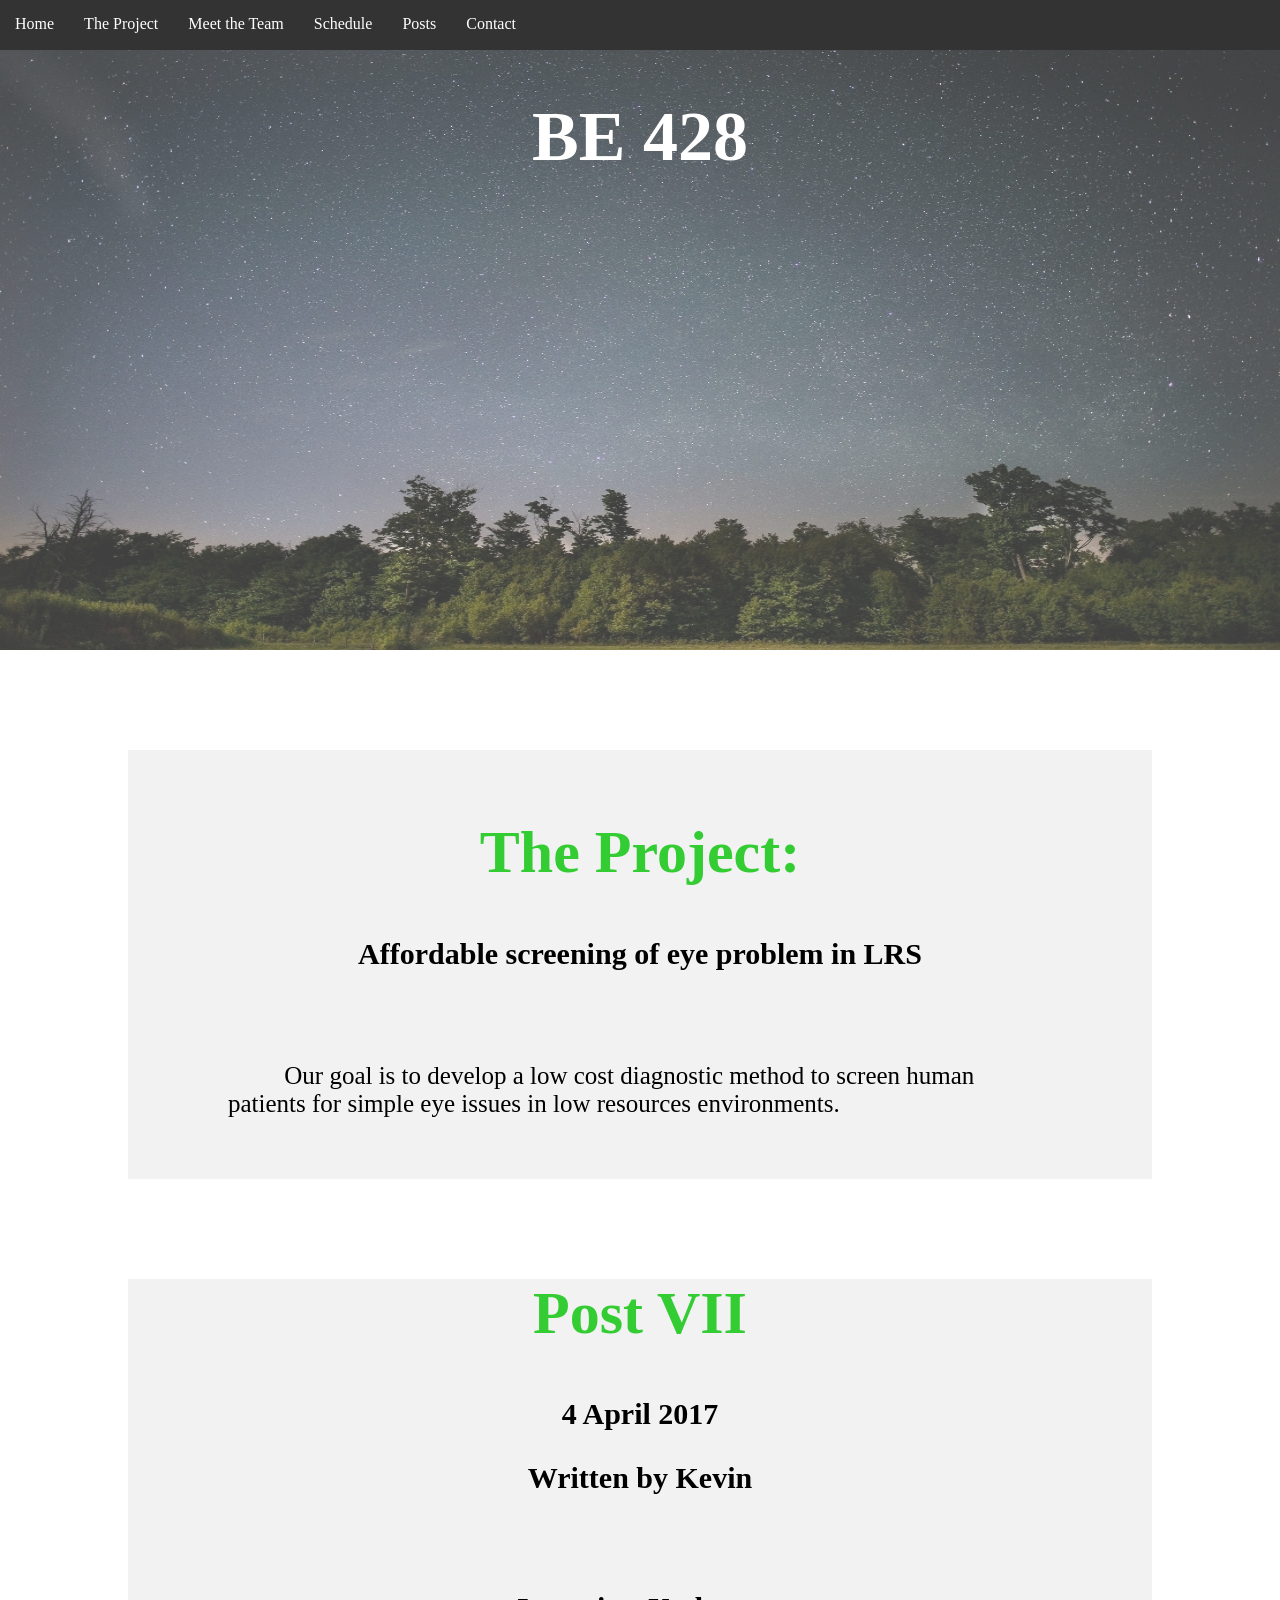
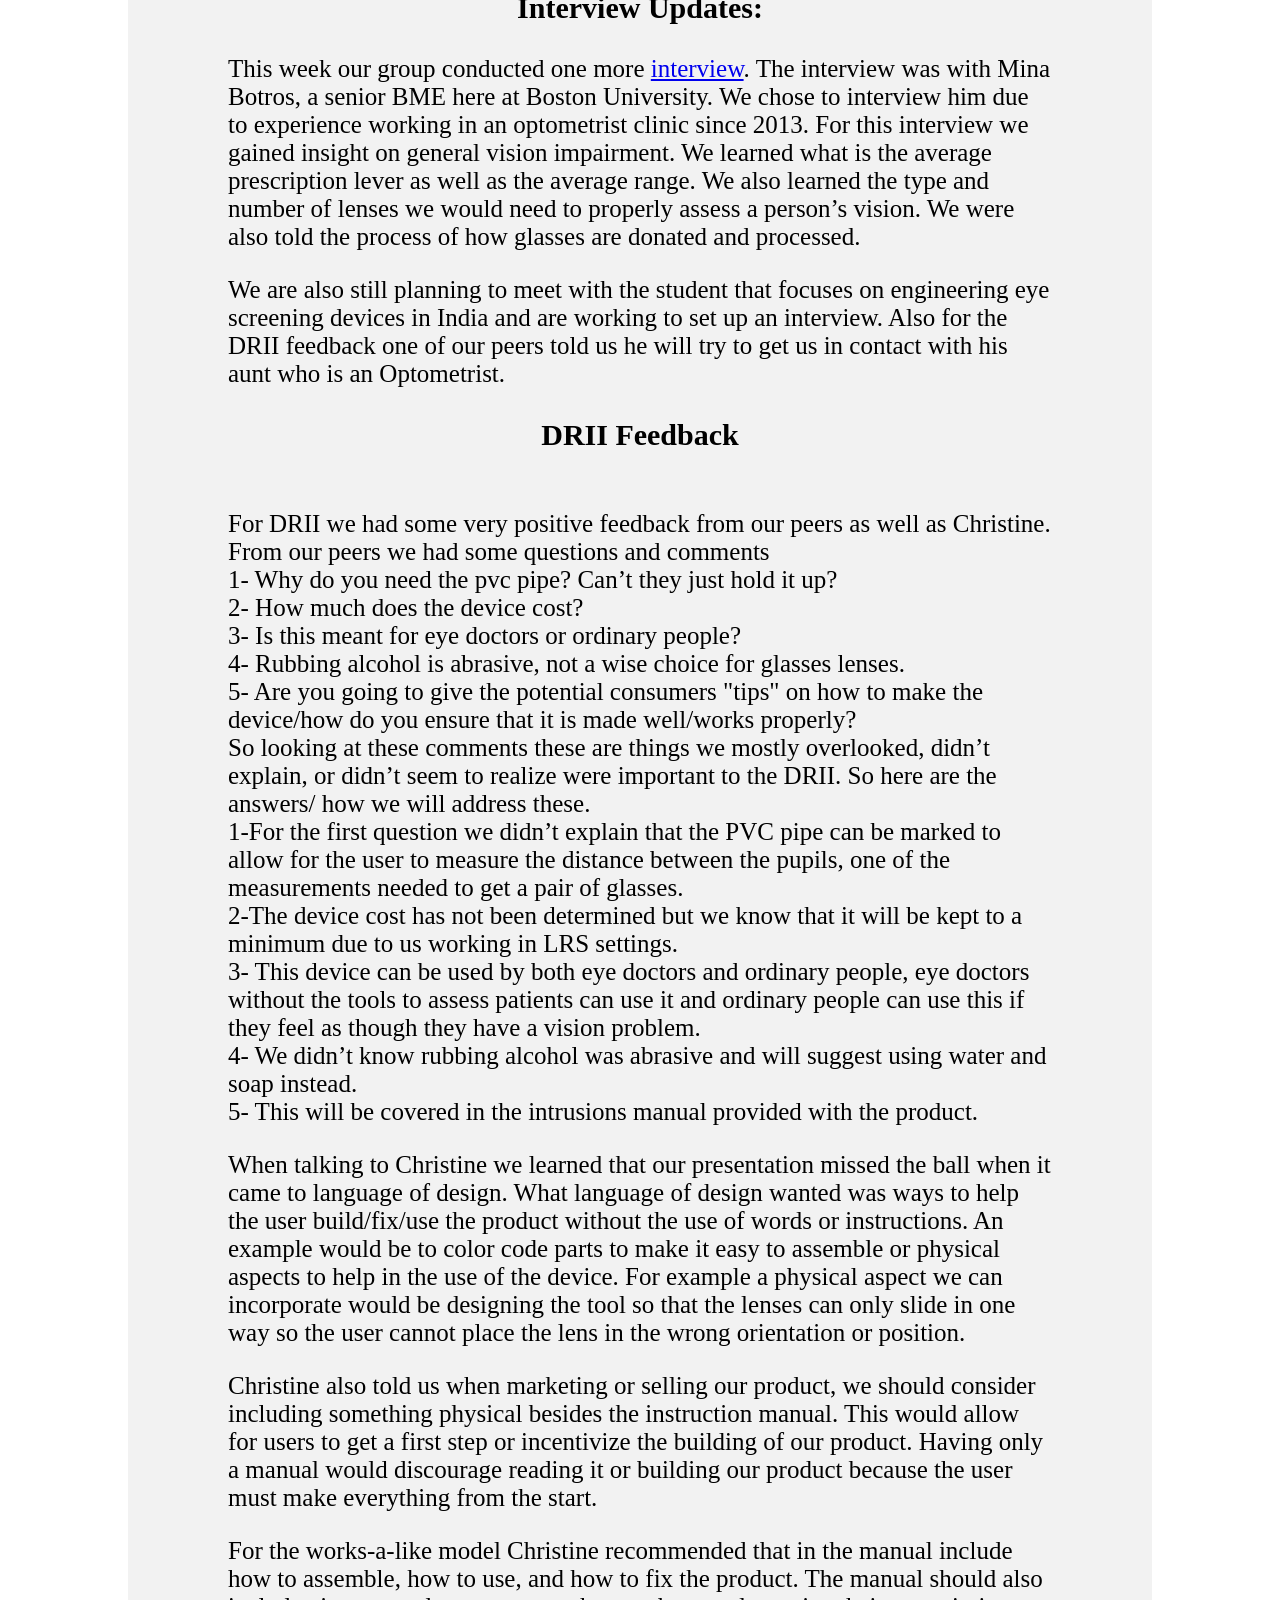
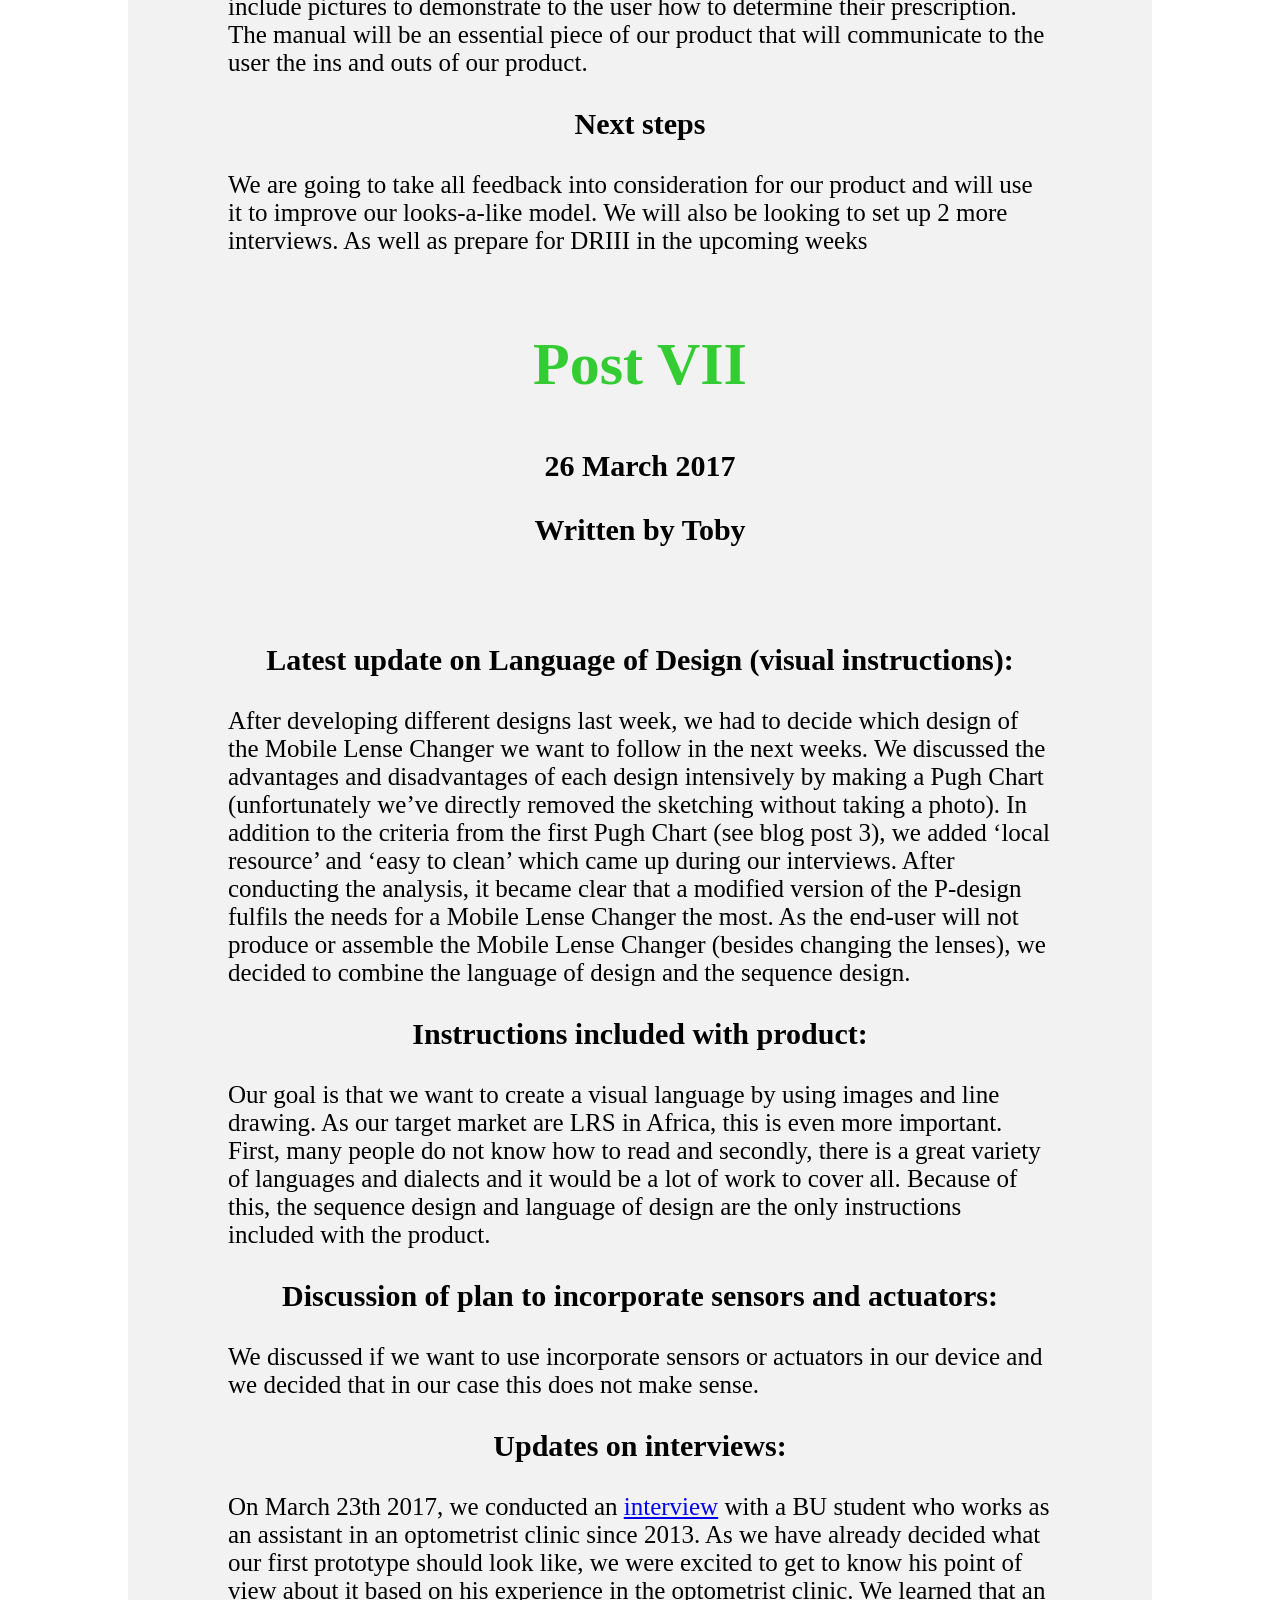
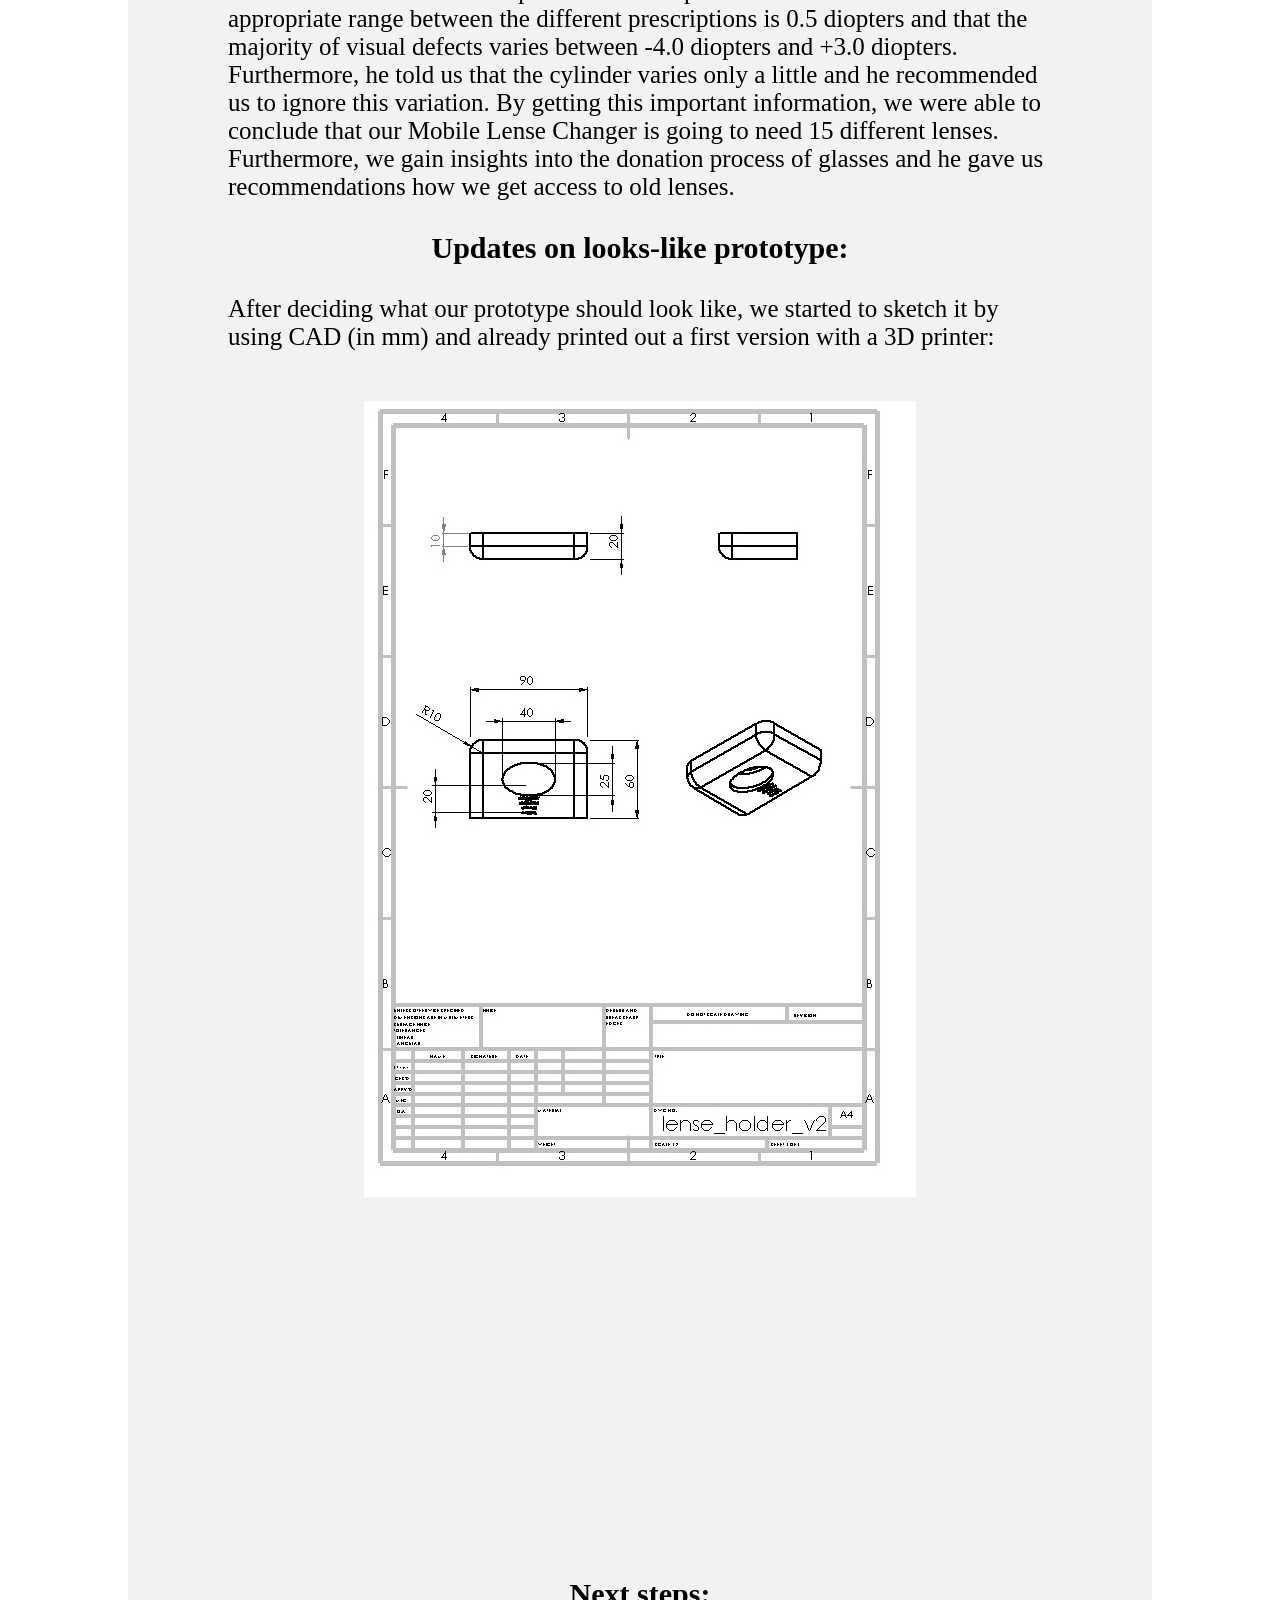
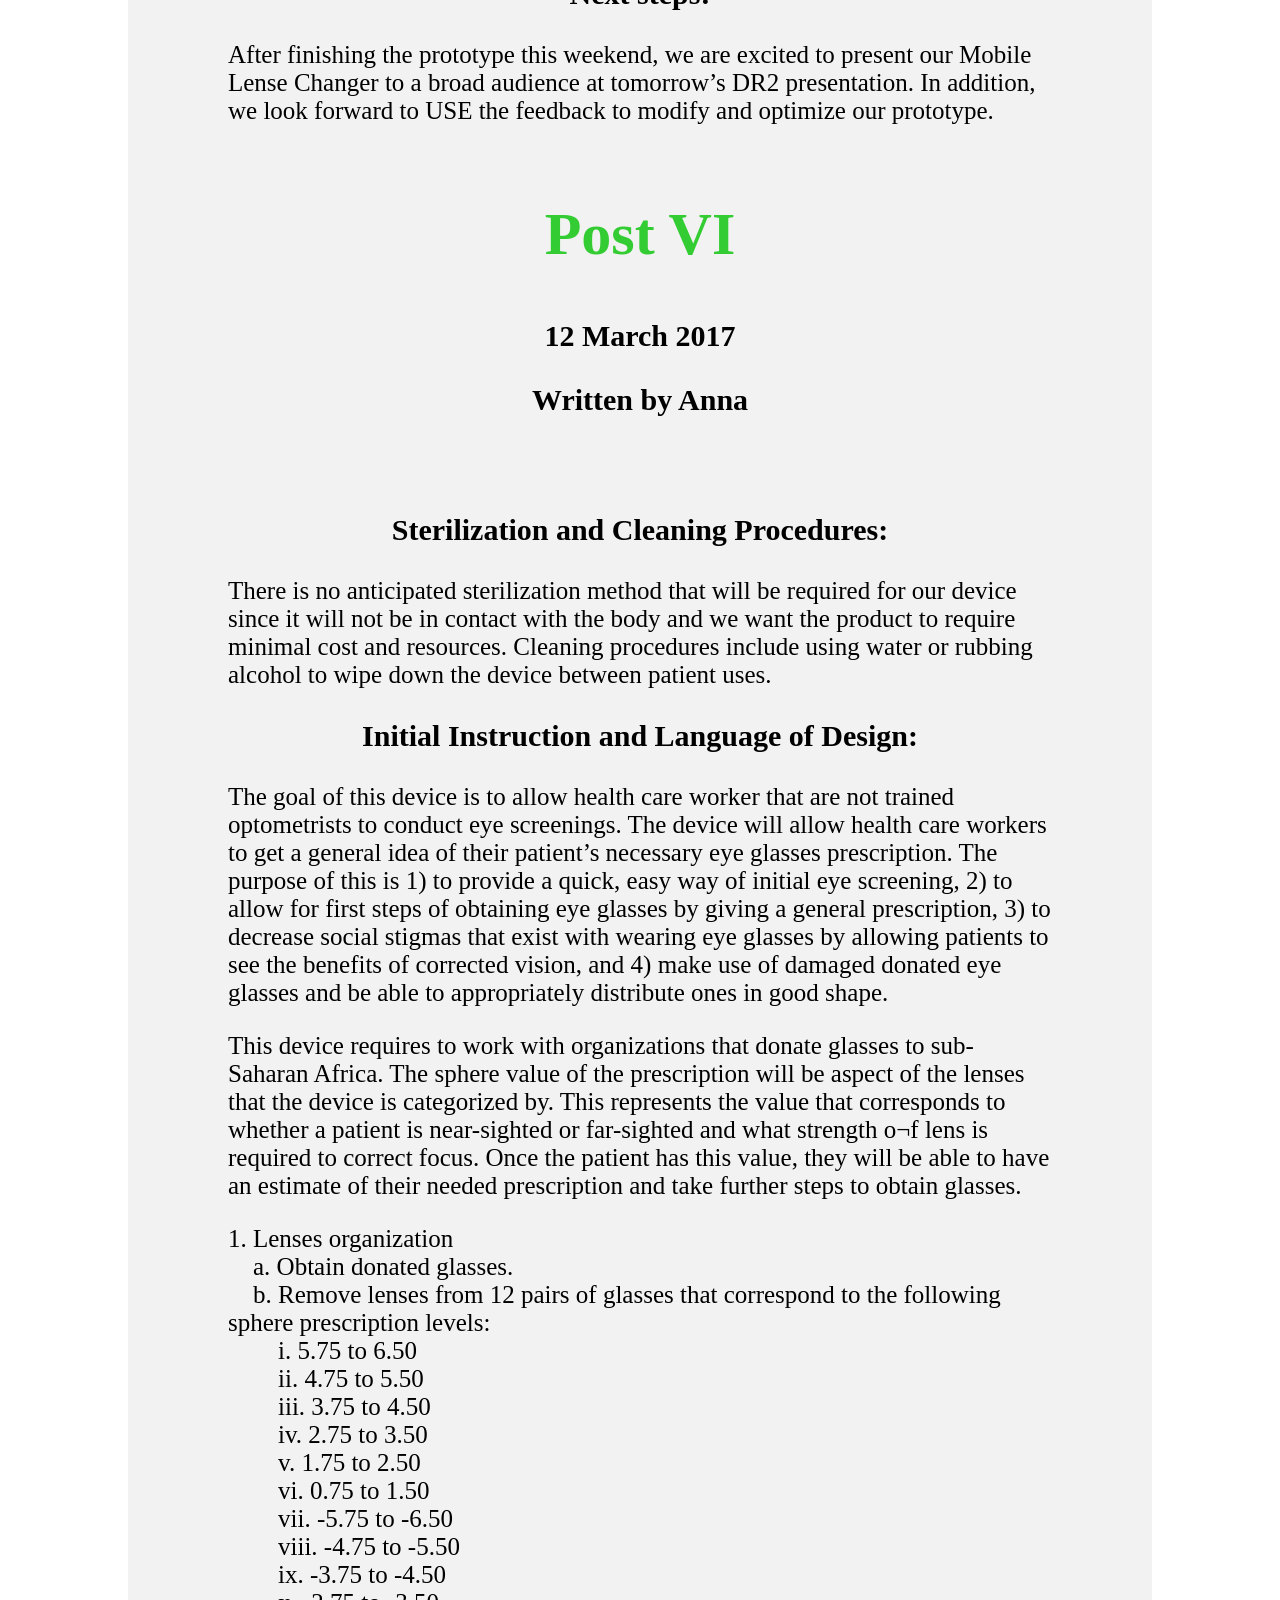
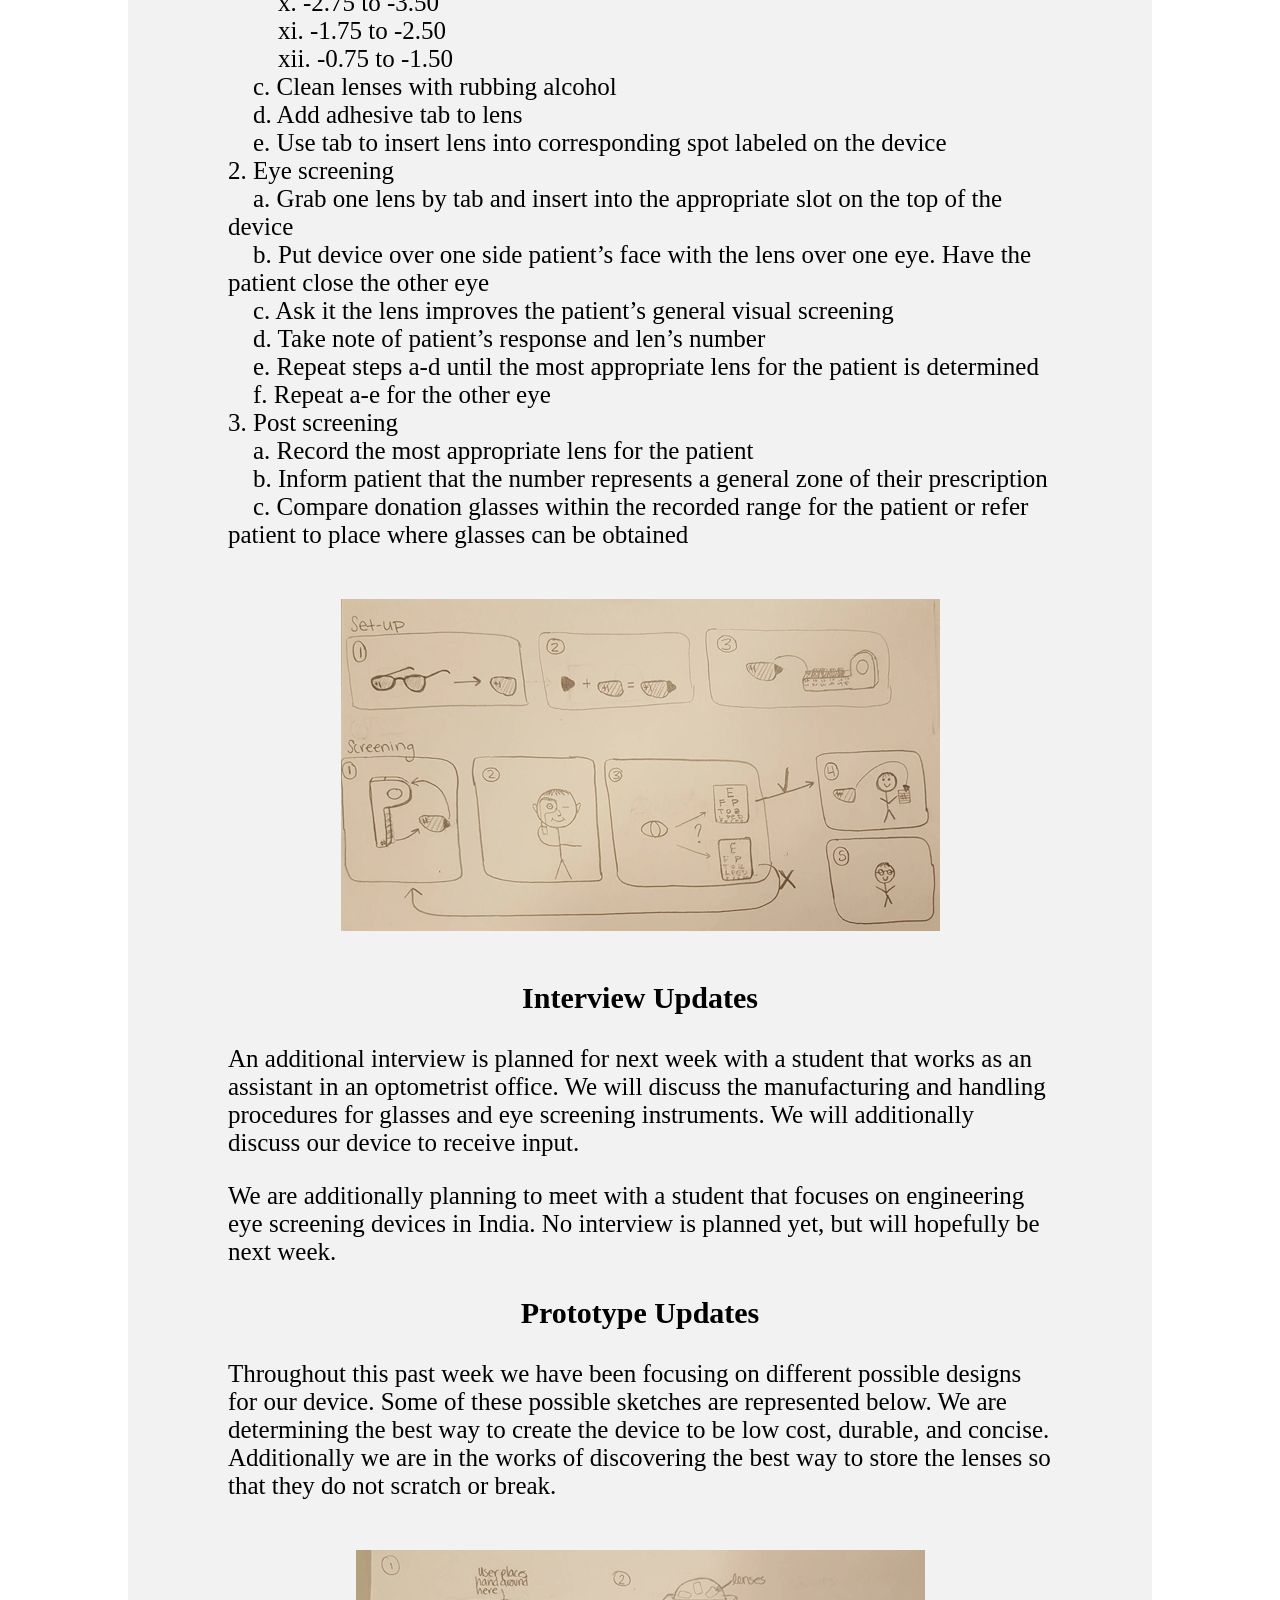
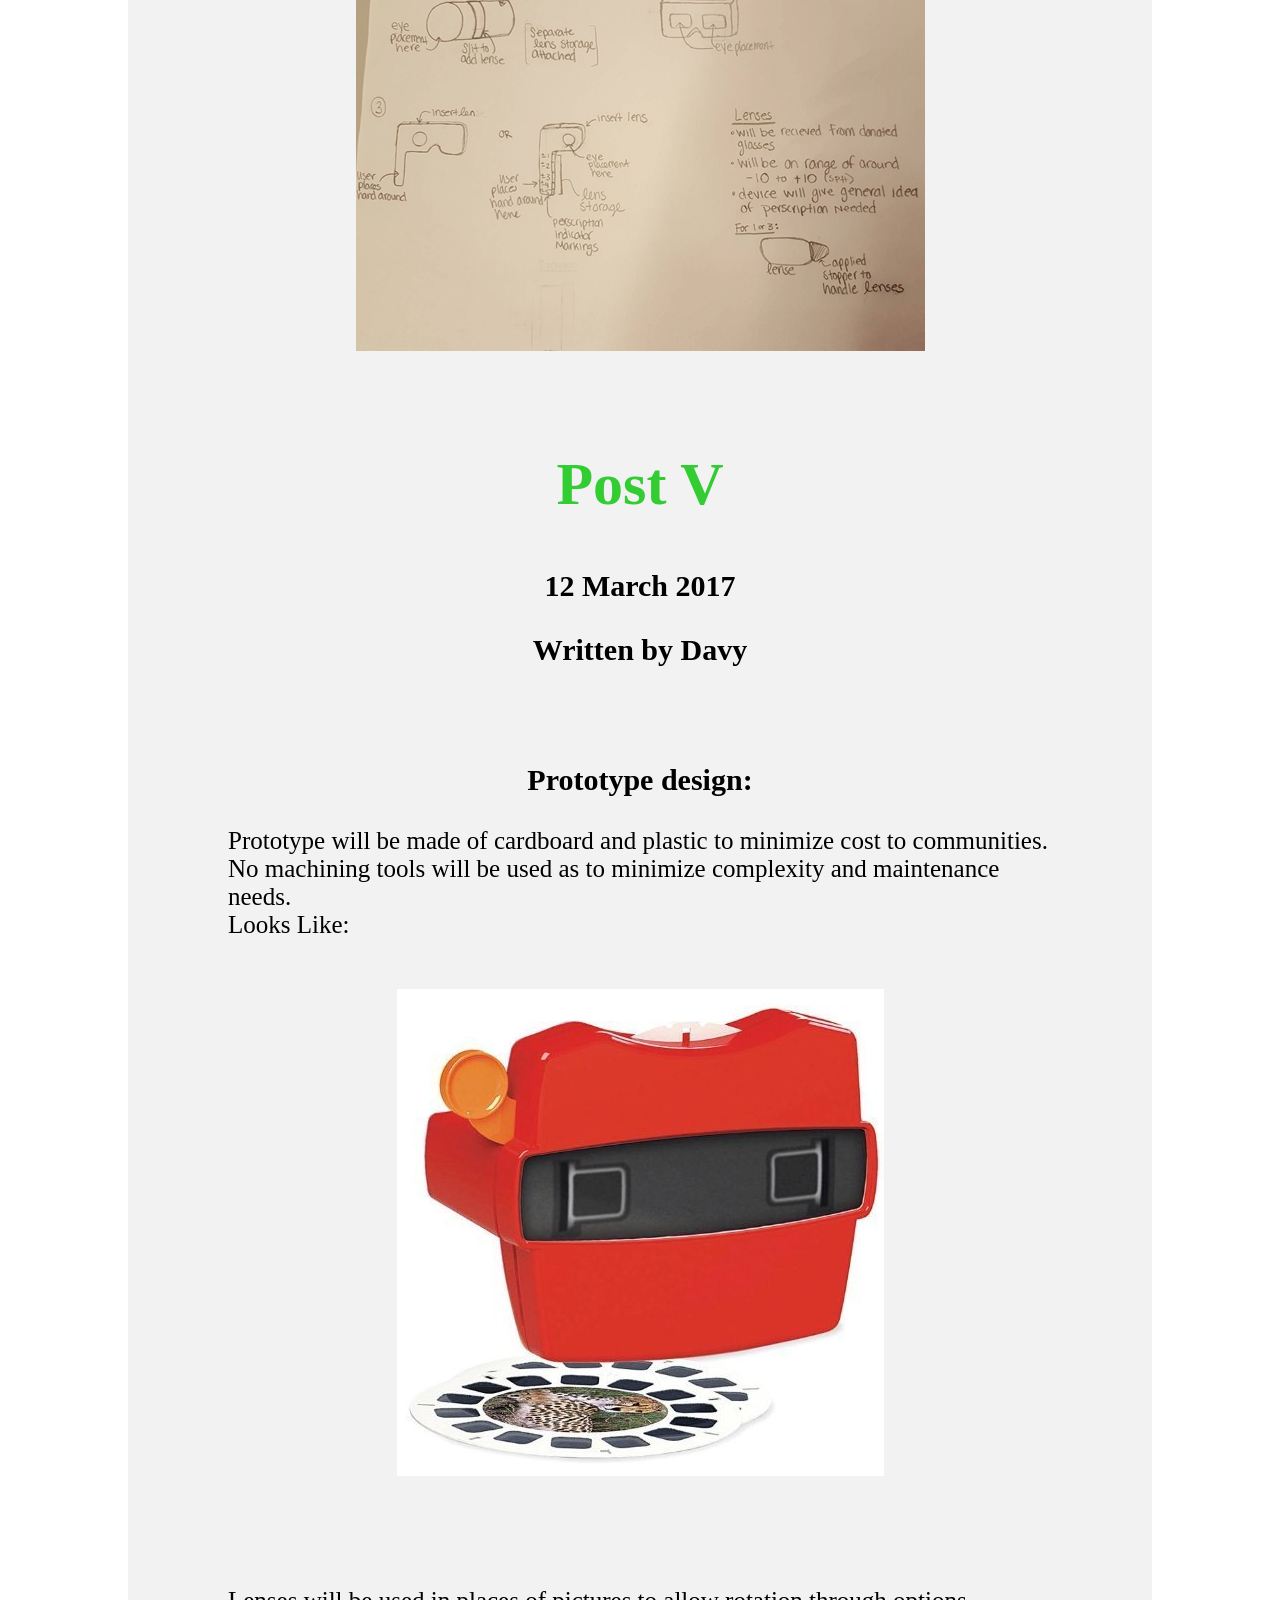
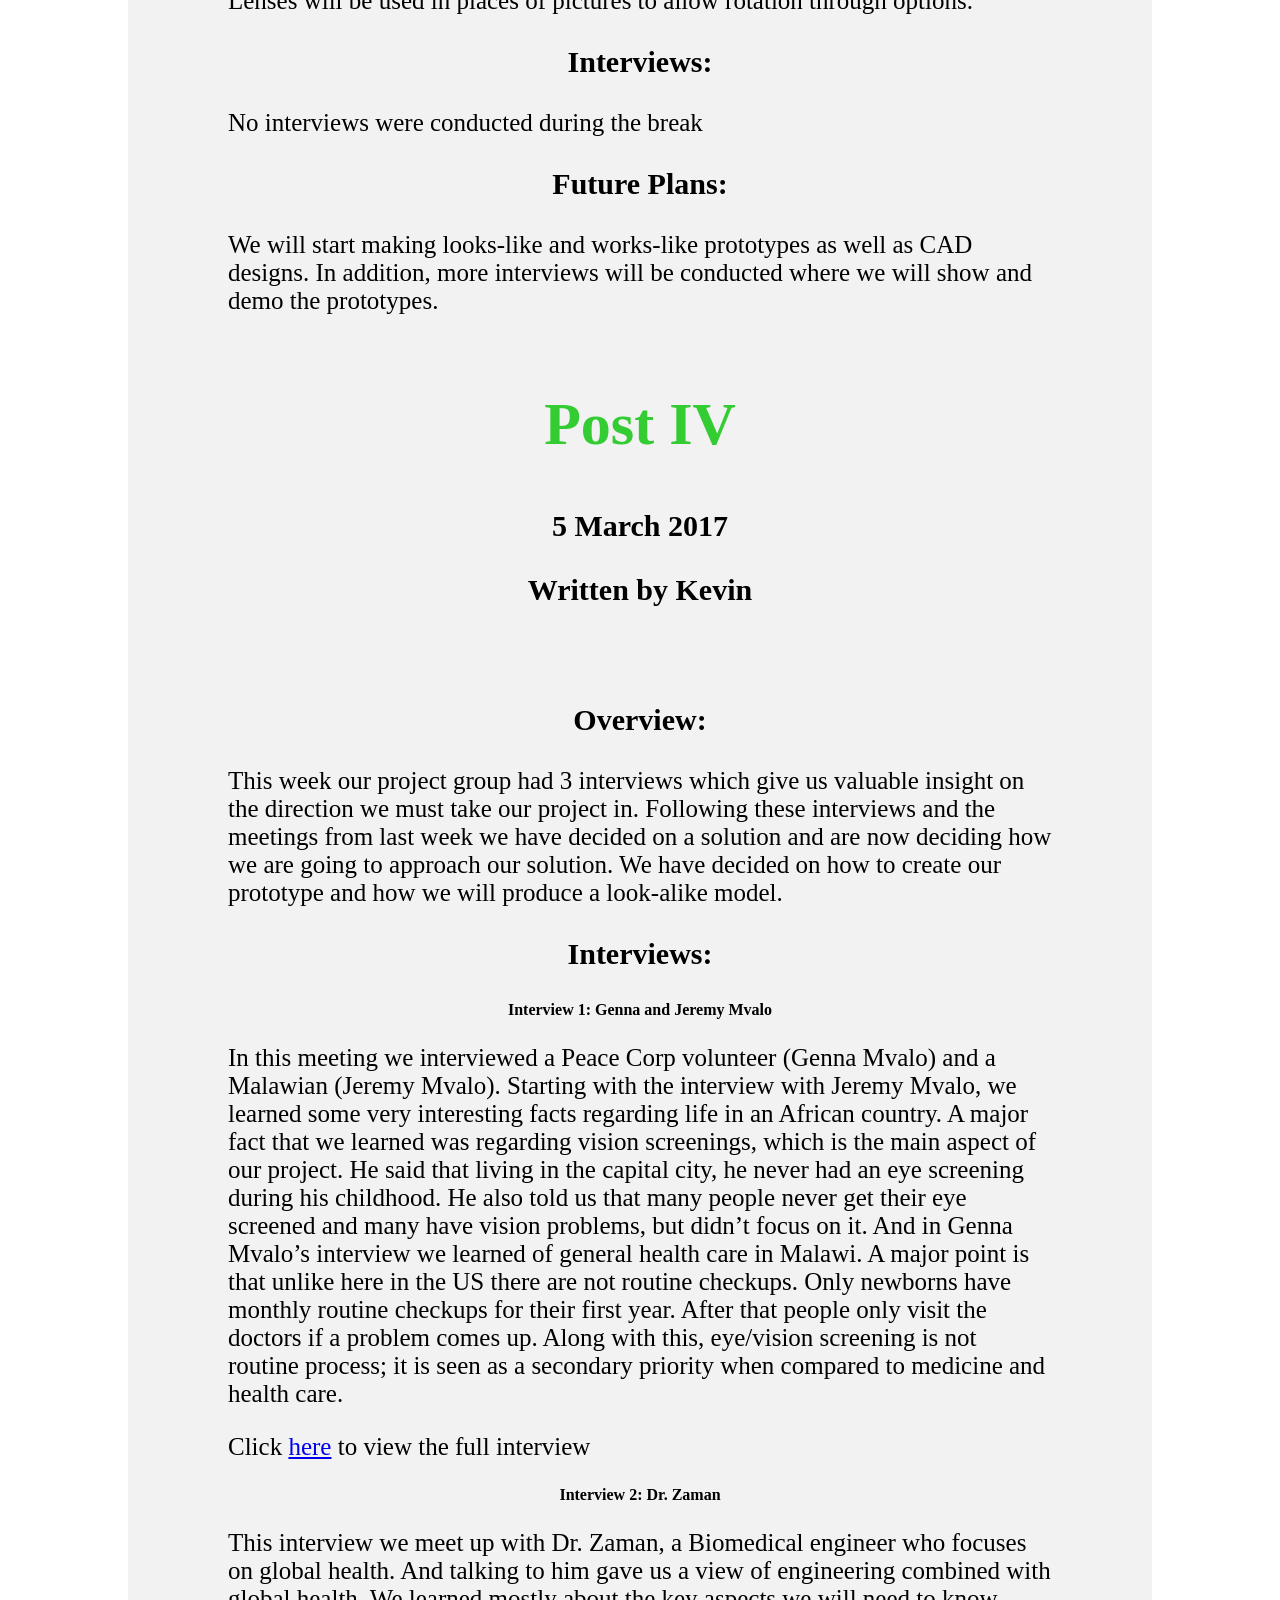
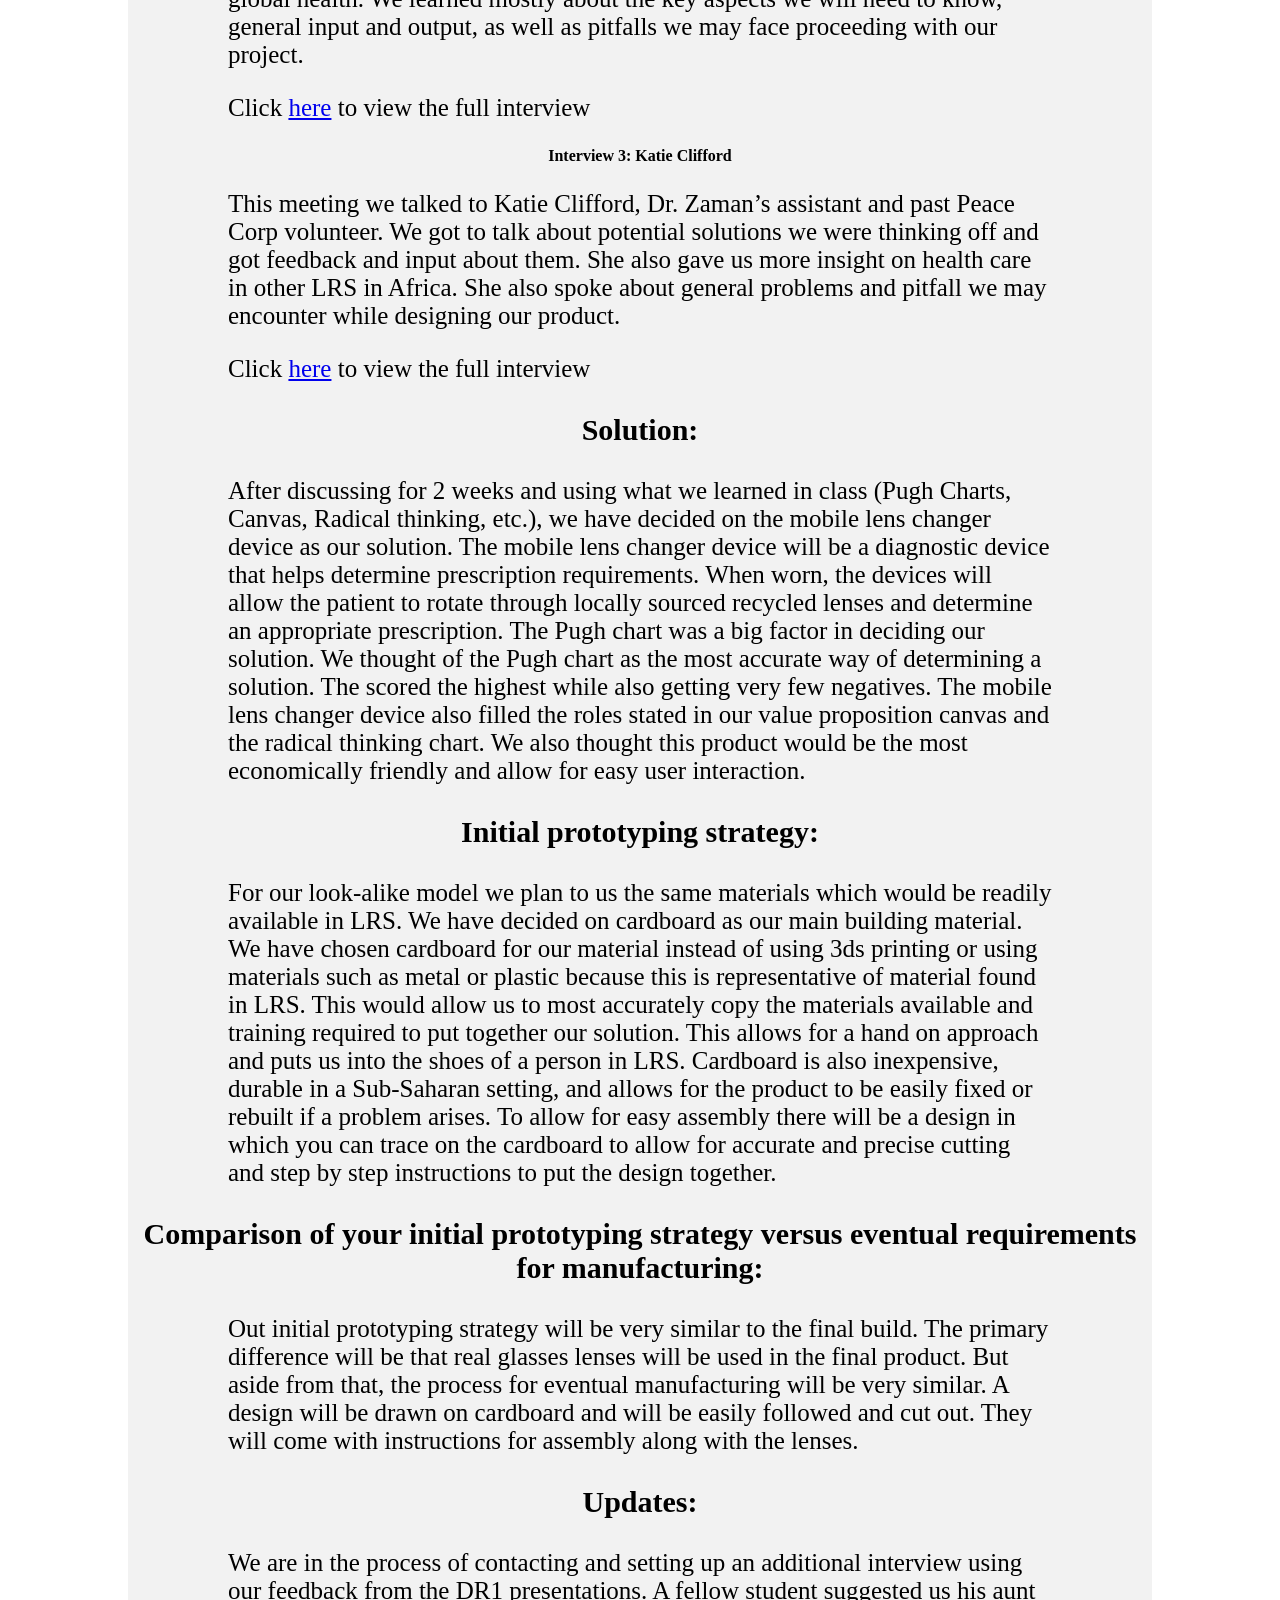
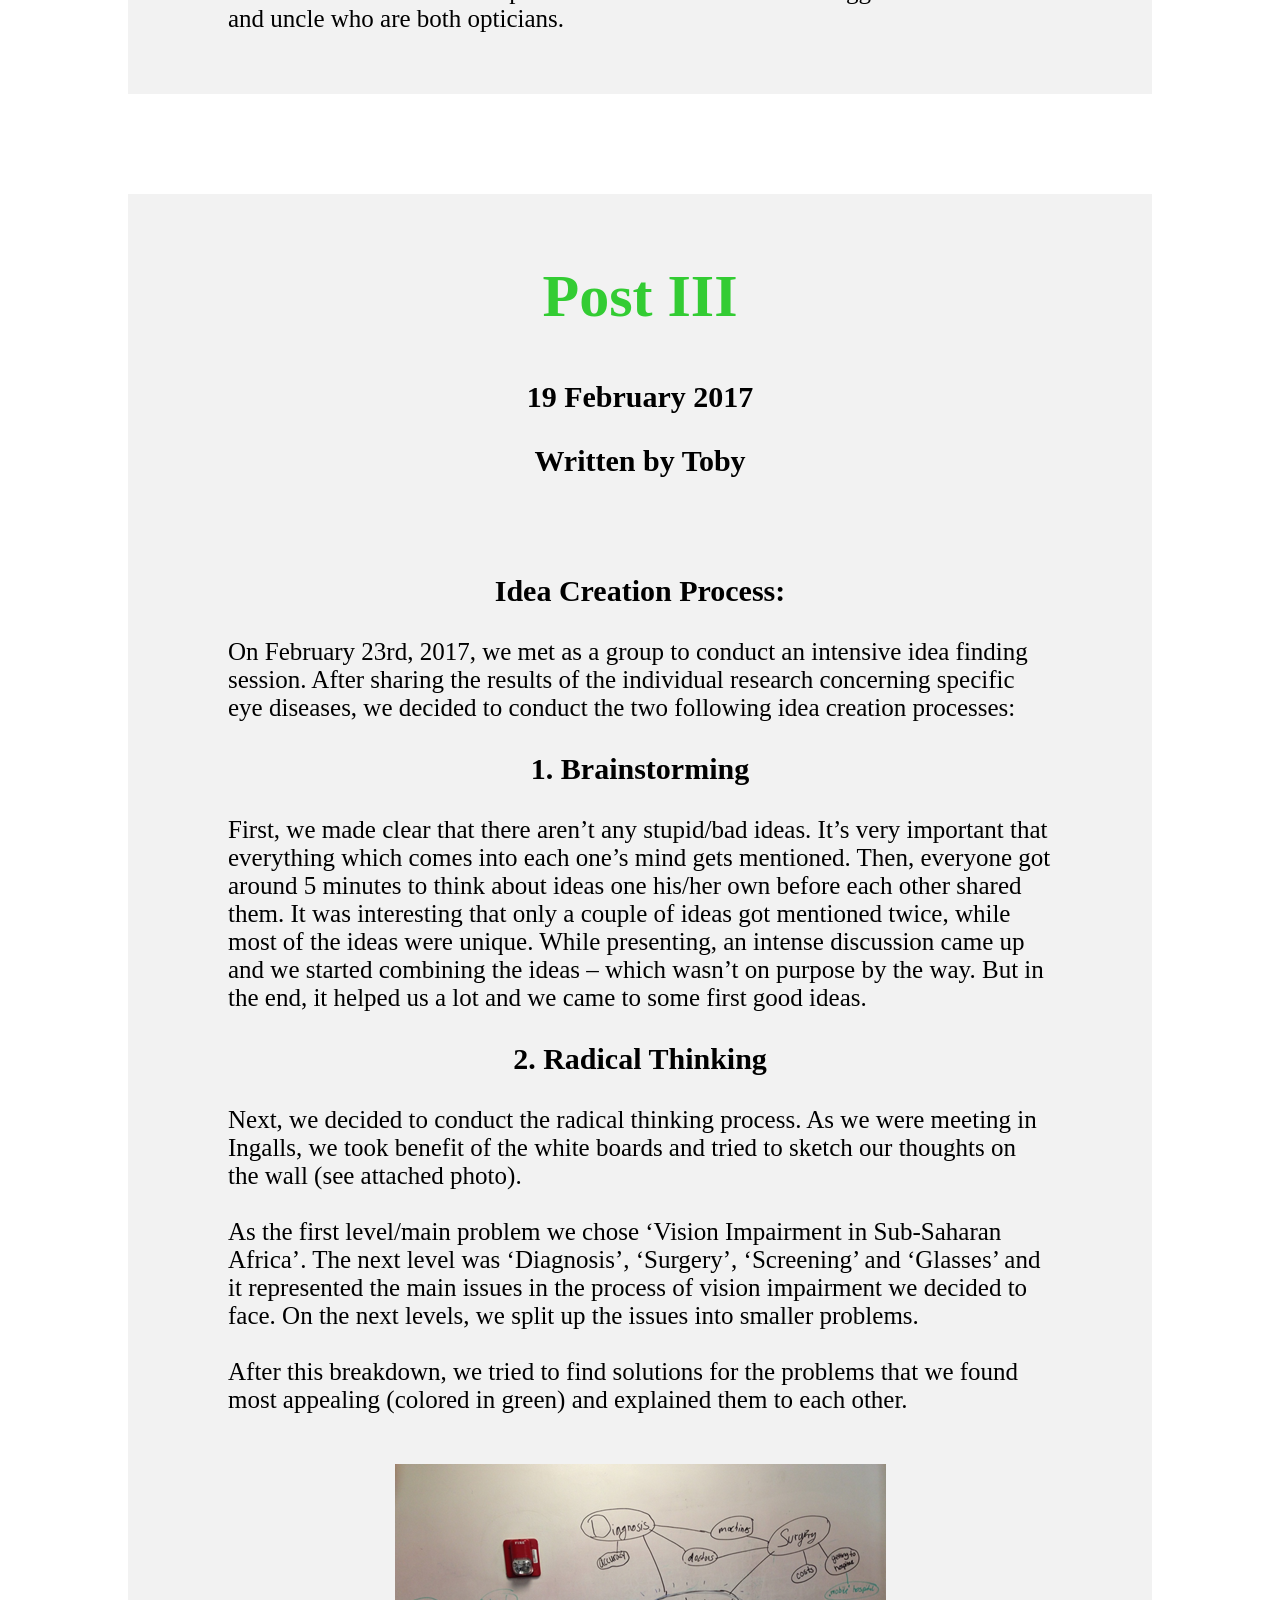
==== commit d2c2ed51: "added IX blog post" ====
--- a/Blog_BE_428.html
+++ b/Blog_BE_428.html
@@ -67,7 +67,7 @@
 
 <div class="content">
 
-    <h2>Post IX</h2> 
+    <h2>Post VII</h2> 
         <h3>4 April 2017</h3>    
 		<h3>Written by Kevin</h3>   
 		<br/>
@@ -76,8 +76,9 @@
 		<div class="desc">
            <h3>Interview Updates:</h3>
             <p>
-            This week our group conducted one more interview. The interview was with Mina Botros, a senior BME here at Boston University. We chose to interview him due to experience working in an optometrist clinic since 2013. For this interview we gained insight on general vision impairment. We learned what is the average prescription lever as well as the average range. We also learned the type and number of lenses we would need to properly assess a person’s vision.  We were also told the process of how glasses are donated and processed. 
-            </p>
+            This week our group conducted one more <a href=https://drive.google.com/file/d/0B3eV4piLSawMdXNYb3FfRUV4WGM/view?usp=sharing>interview</a>. The interview was with Mina Botros, a senior BME here at Boston University. We chose to interview him due to experience working in an optometrist clinic since 2013. For this interview we gained insight on general vision impairment. We learned what is the average prescription lever as well as the average range. We also learned the type and number of lenses we would need to properly assess a person’s vision.  We were also told the process of how glasses are donated and processed. 
+            </p>
+            
             <p>
             We are also still planning to meet with the student that focuses on engineering eye screening devices in India and are working to set up an interview. Also for the DRII feedback one of our peers told us he will try to get us in contact with his aunt who is an Optometrist.
             </p>
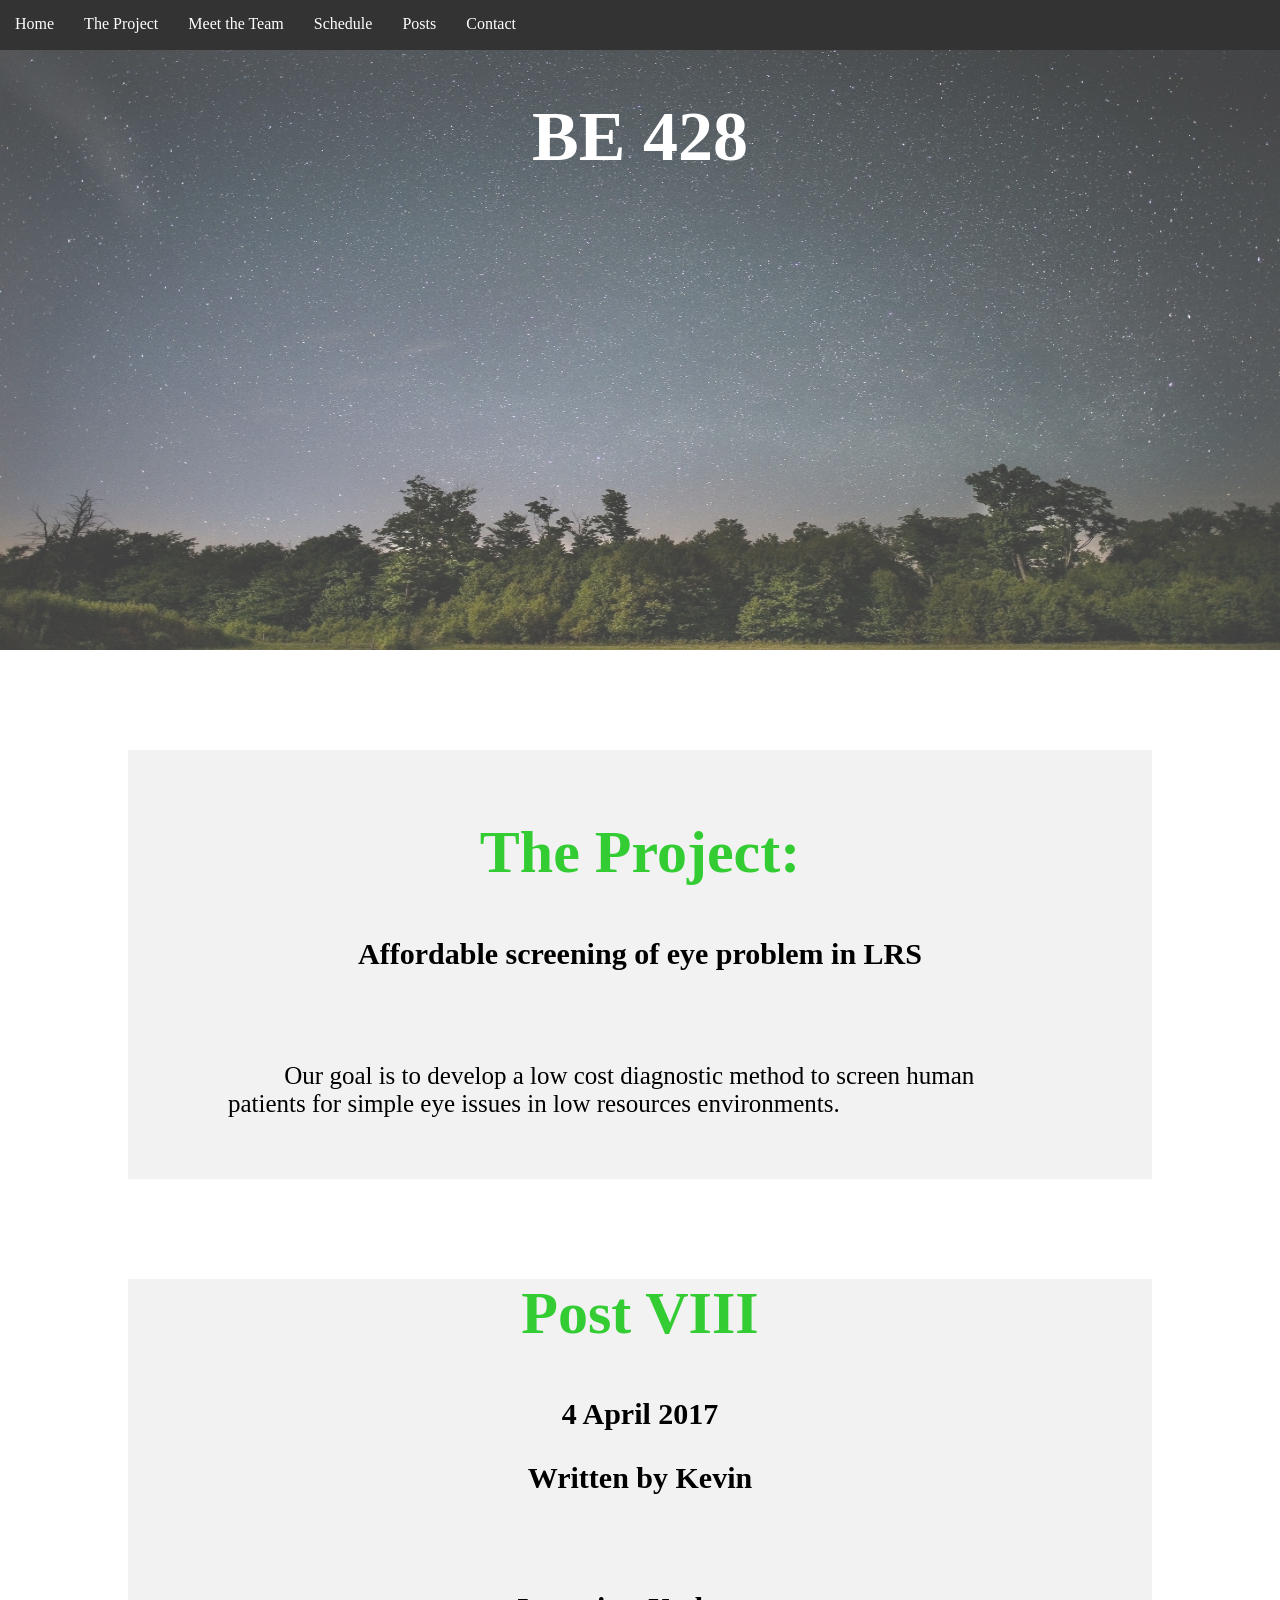
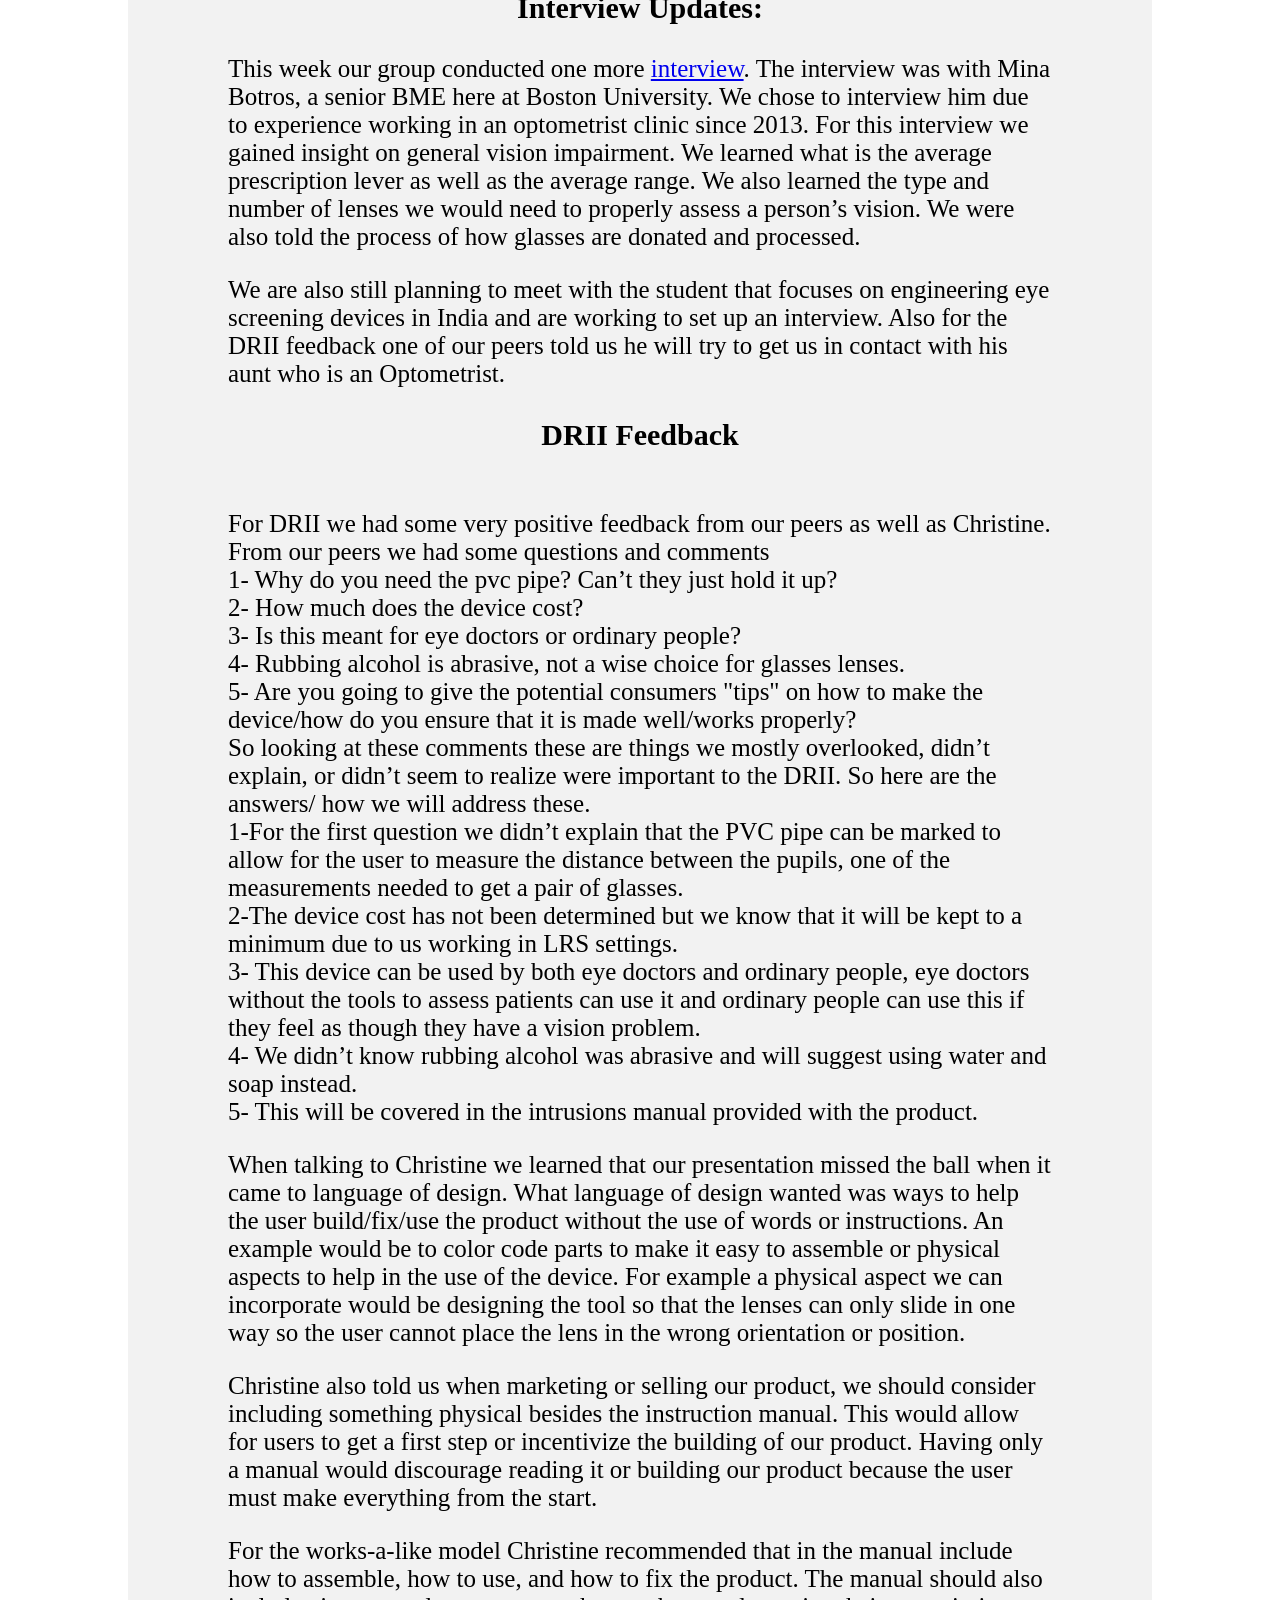
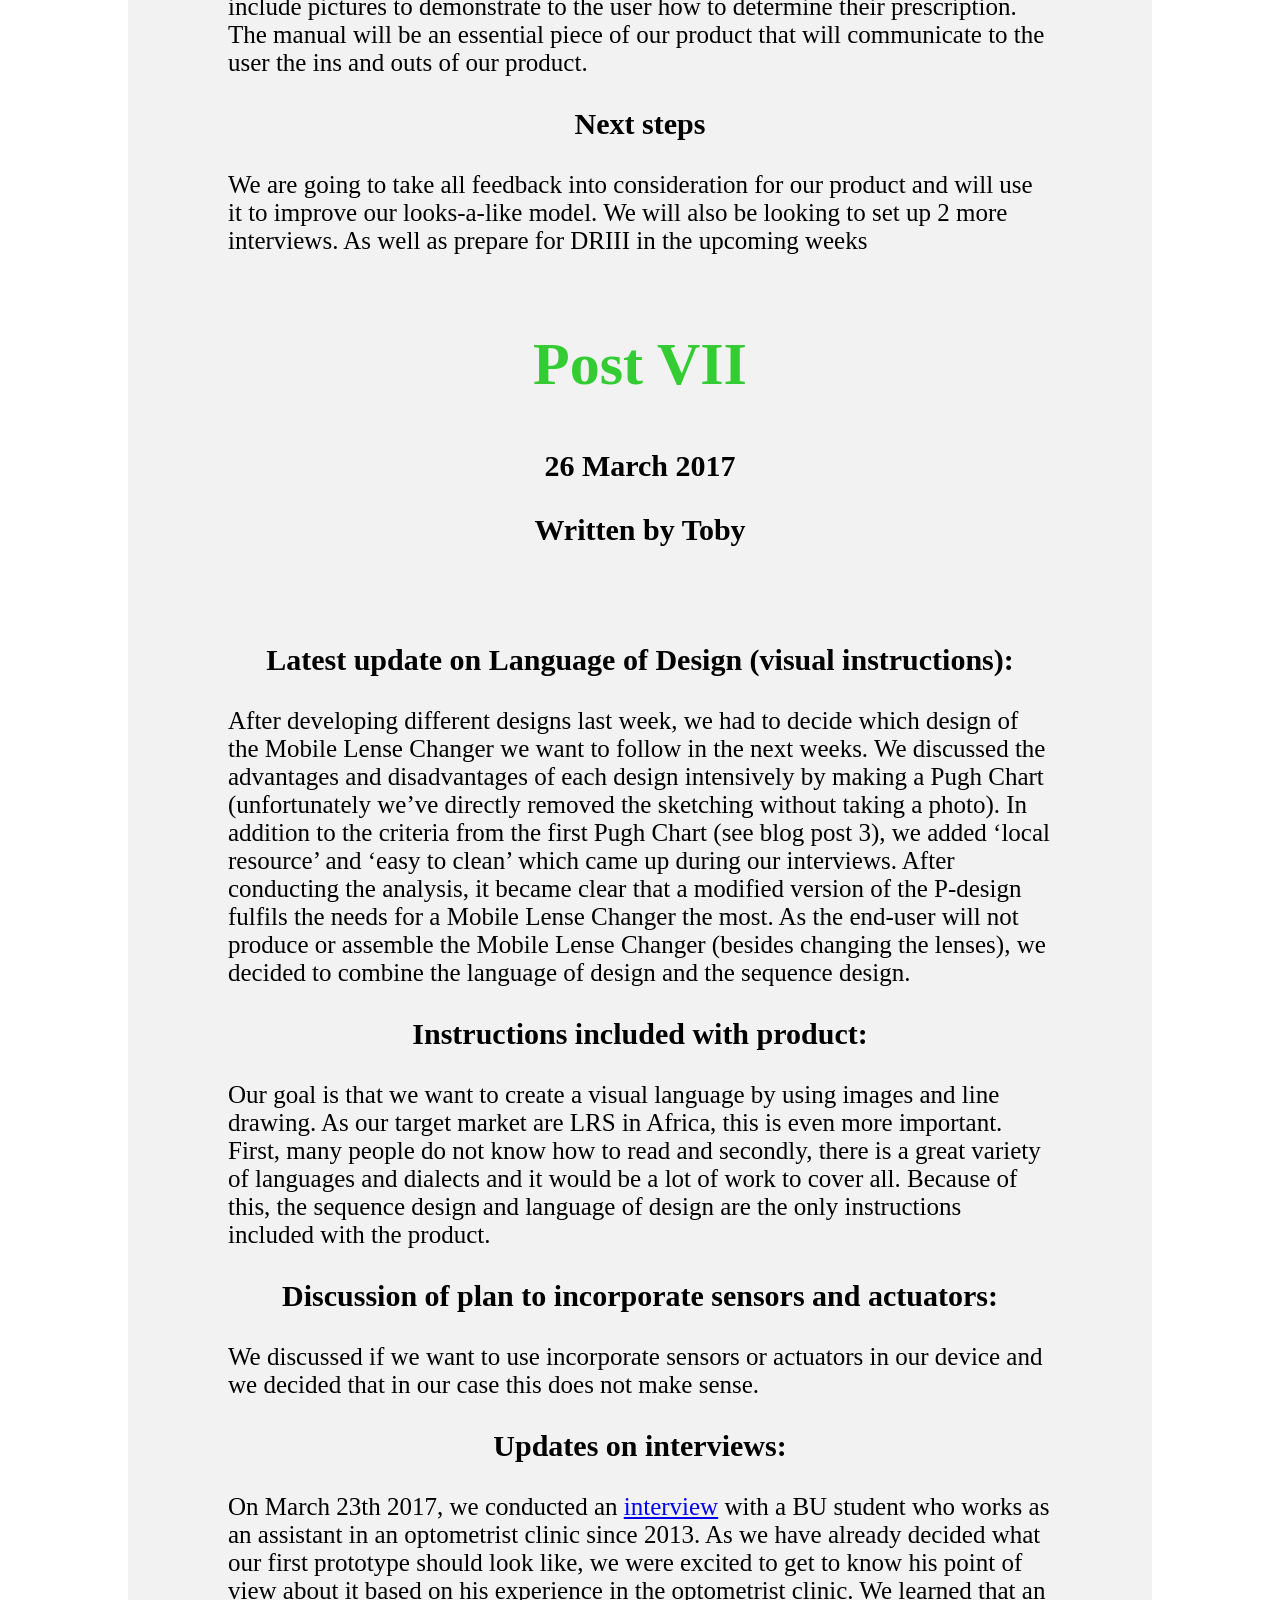
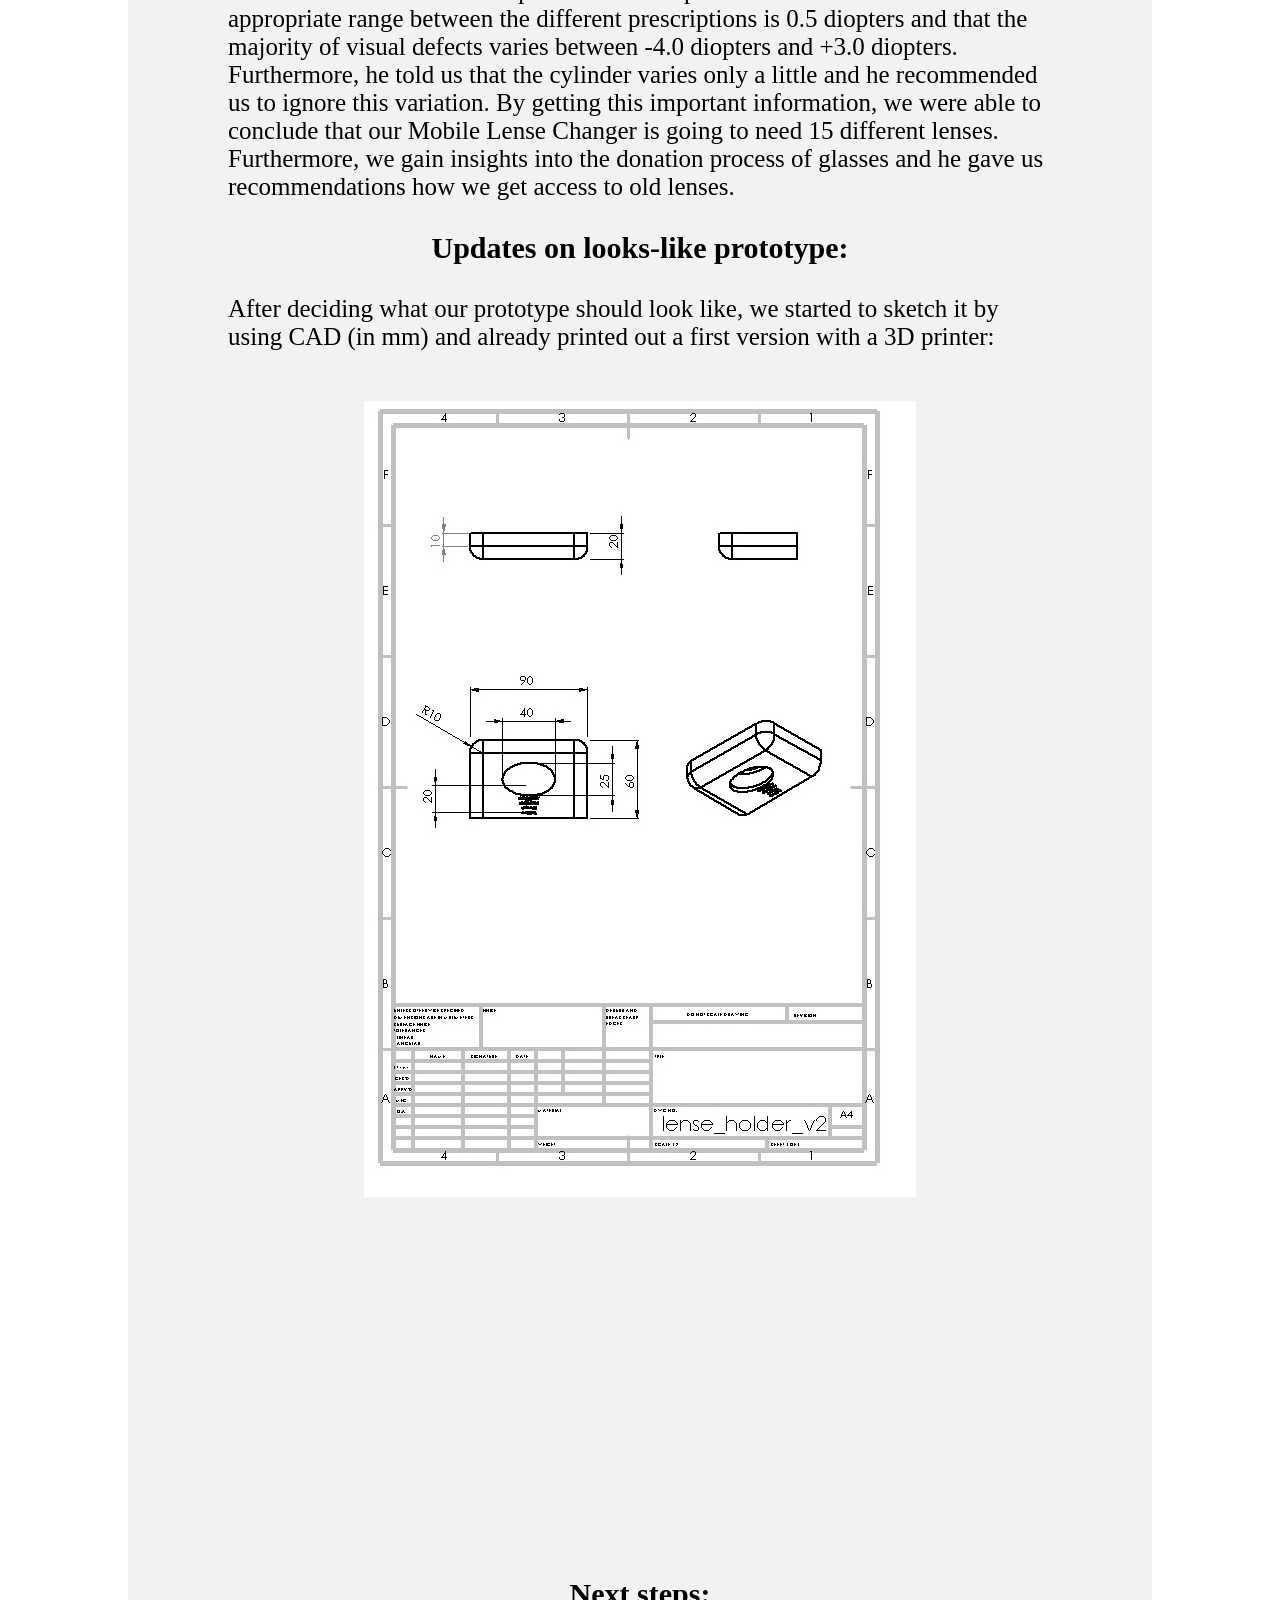
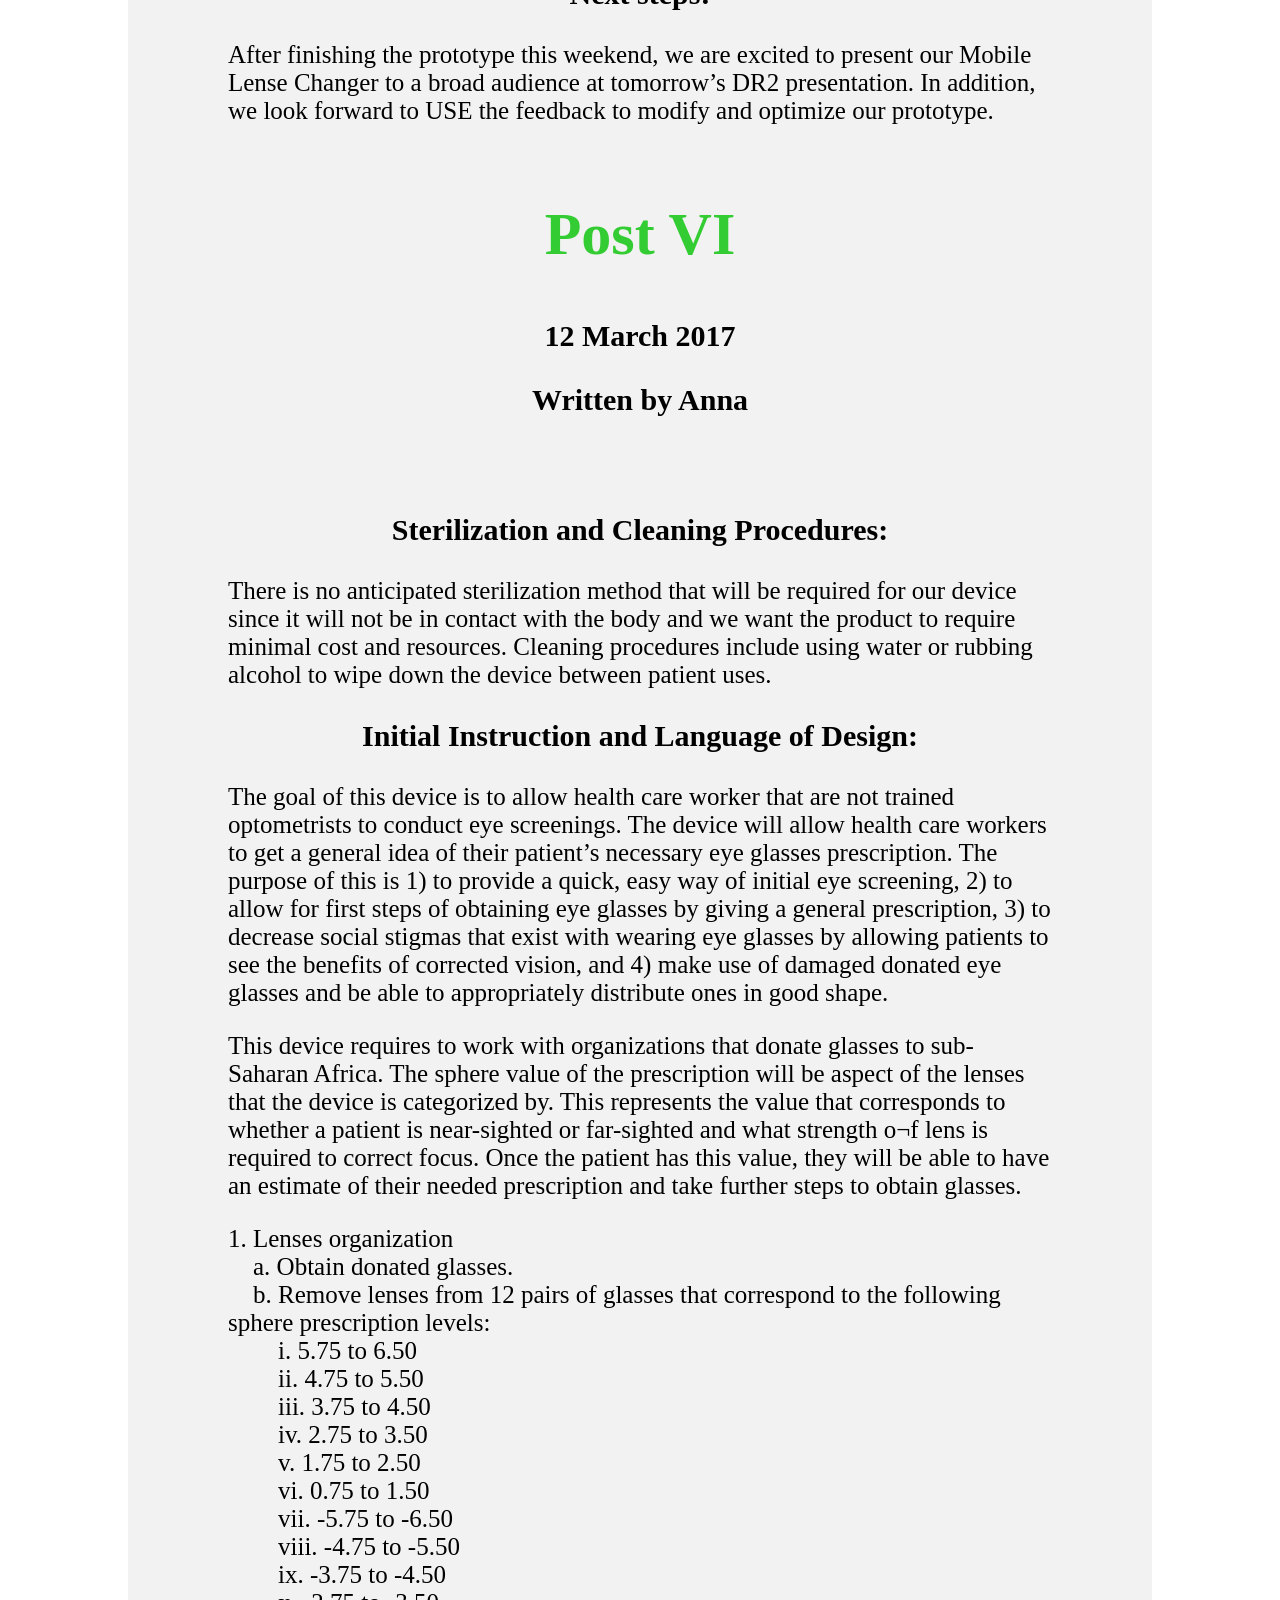
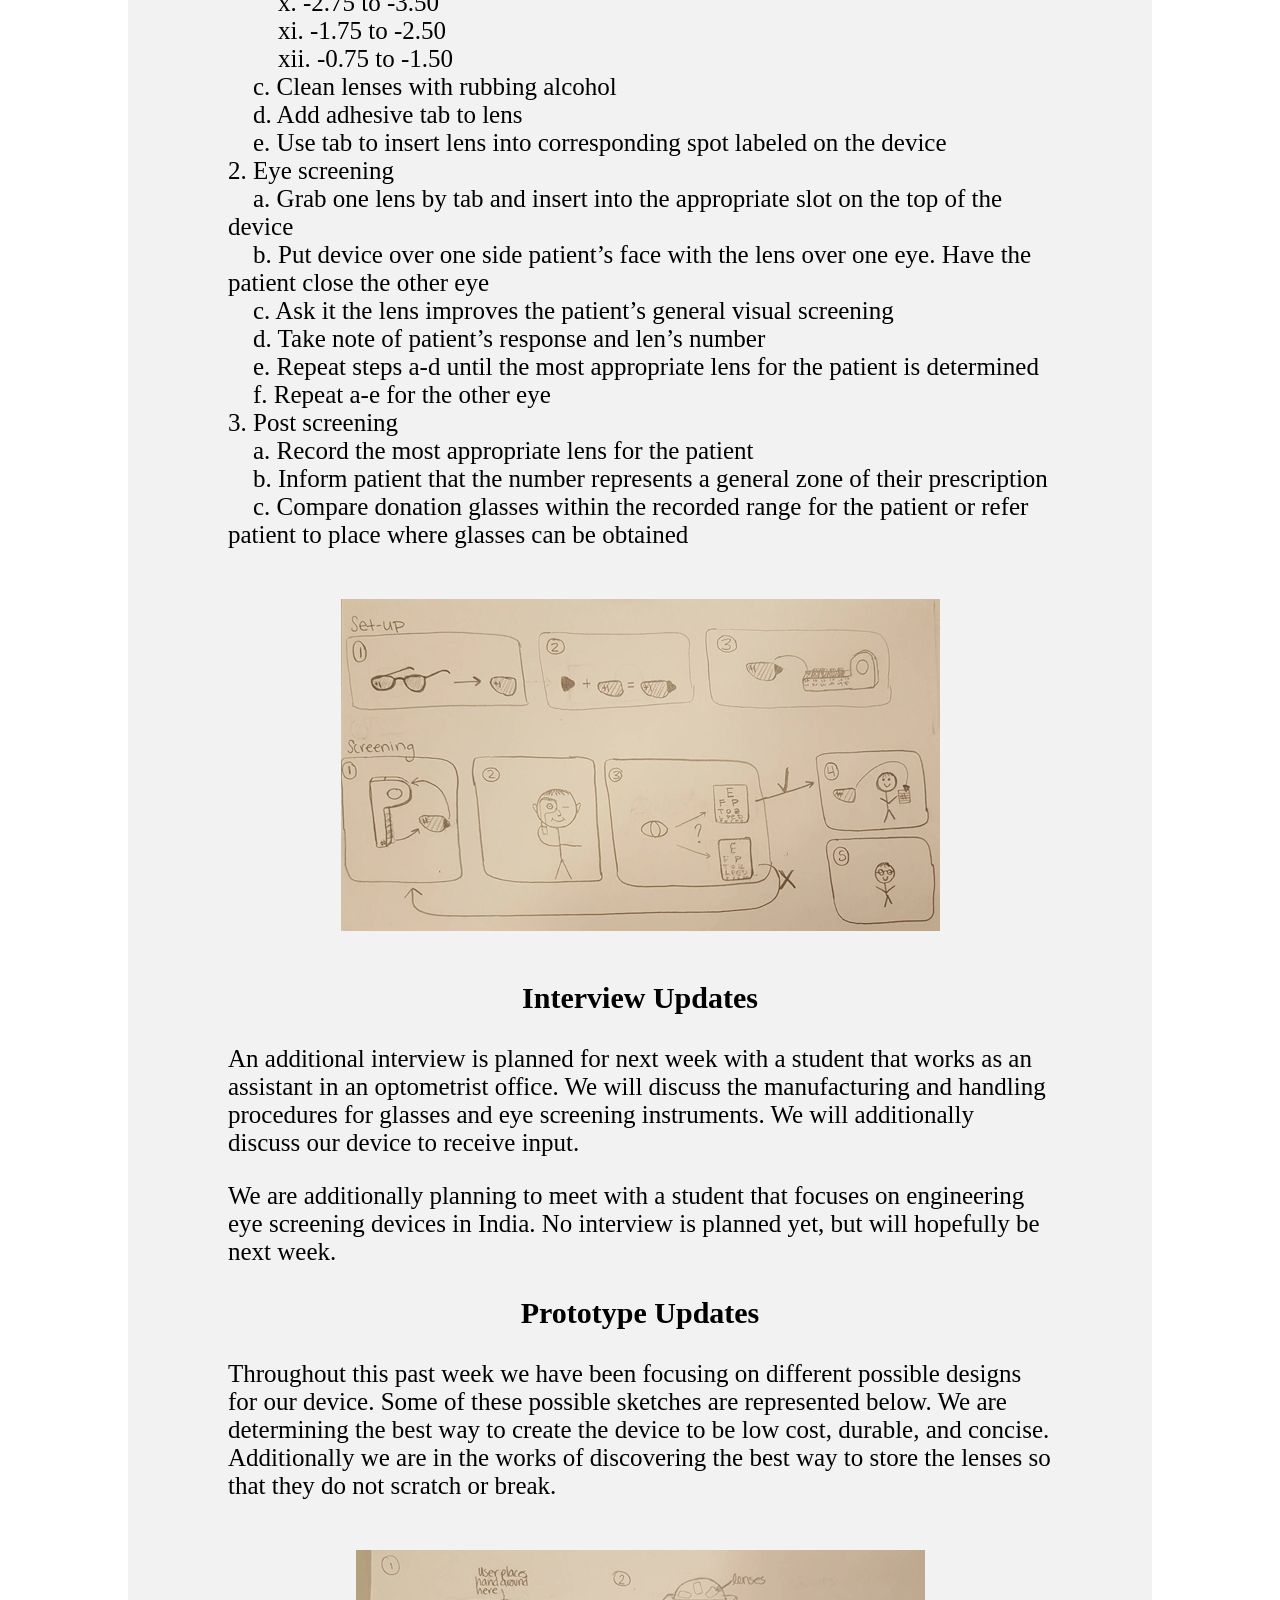
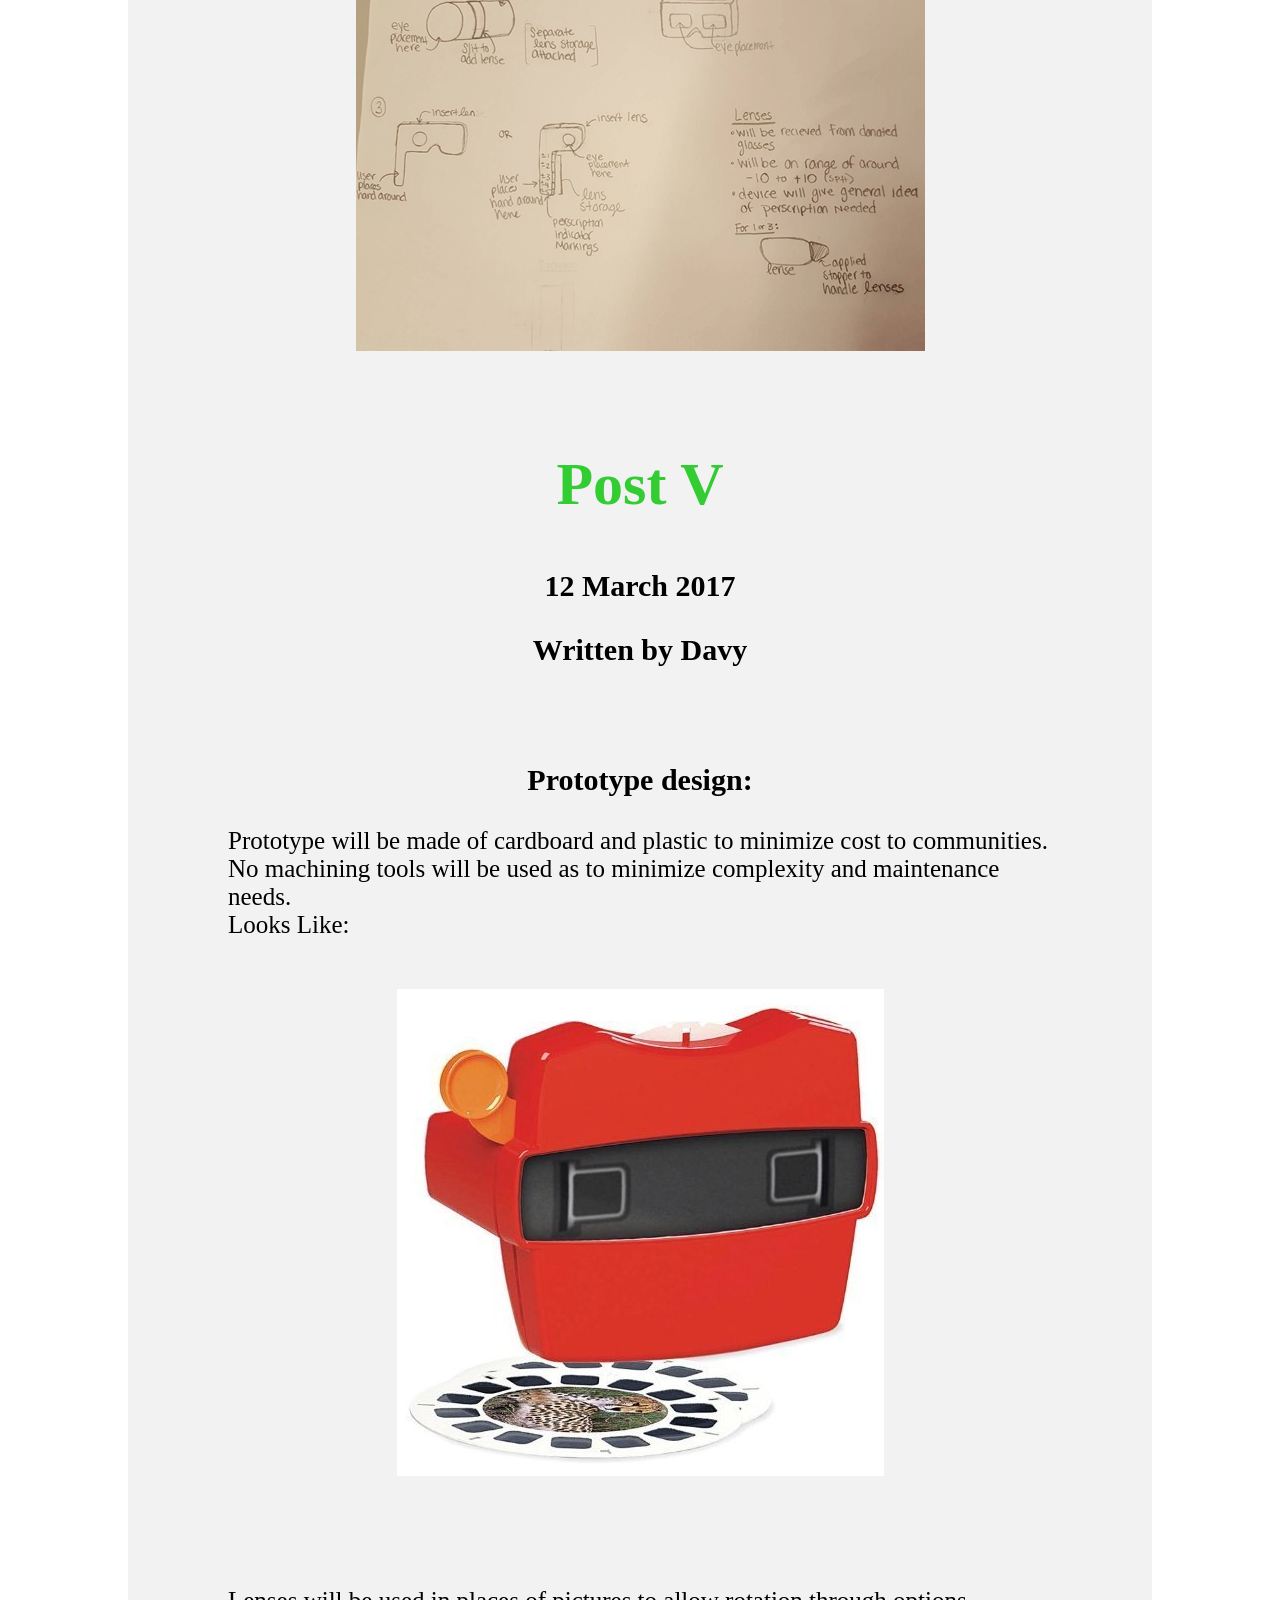
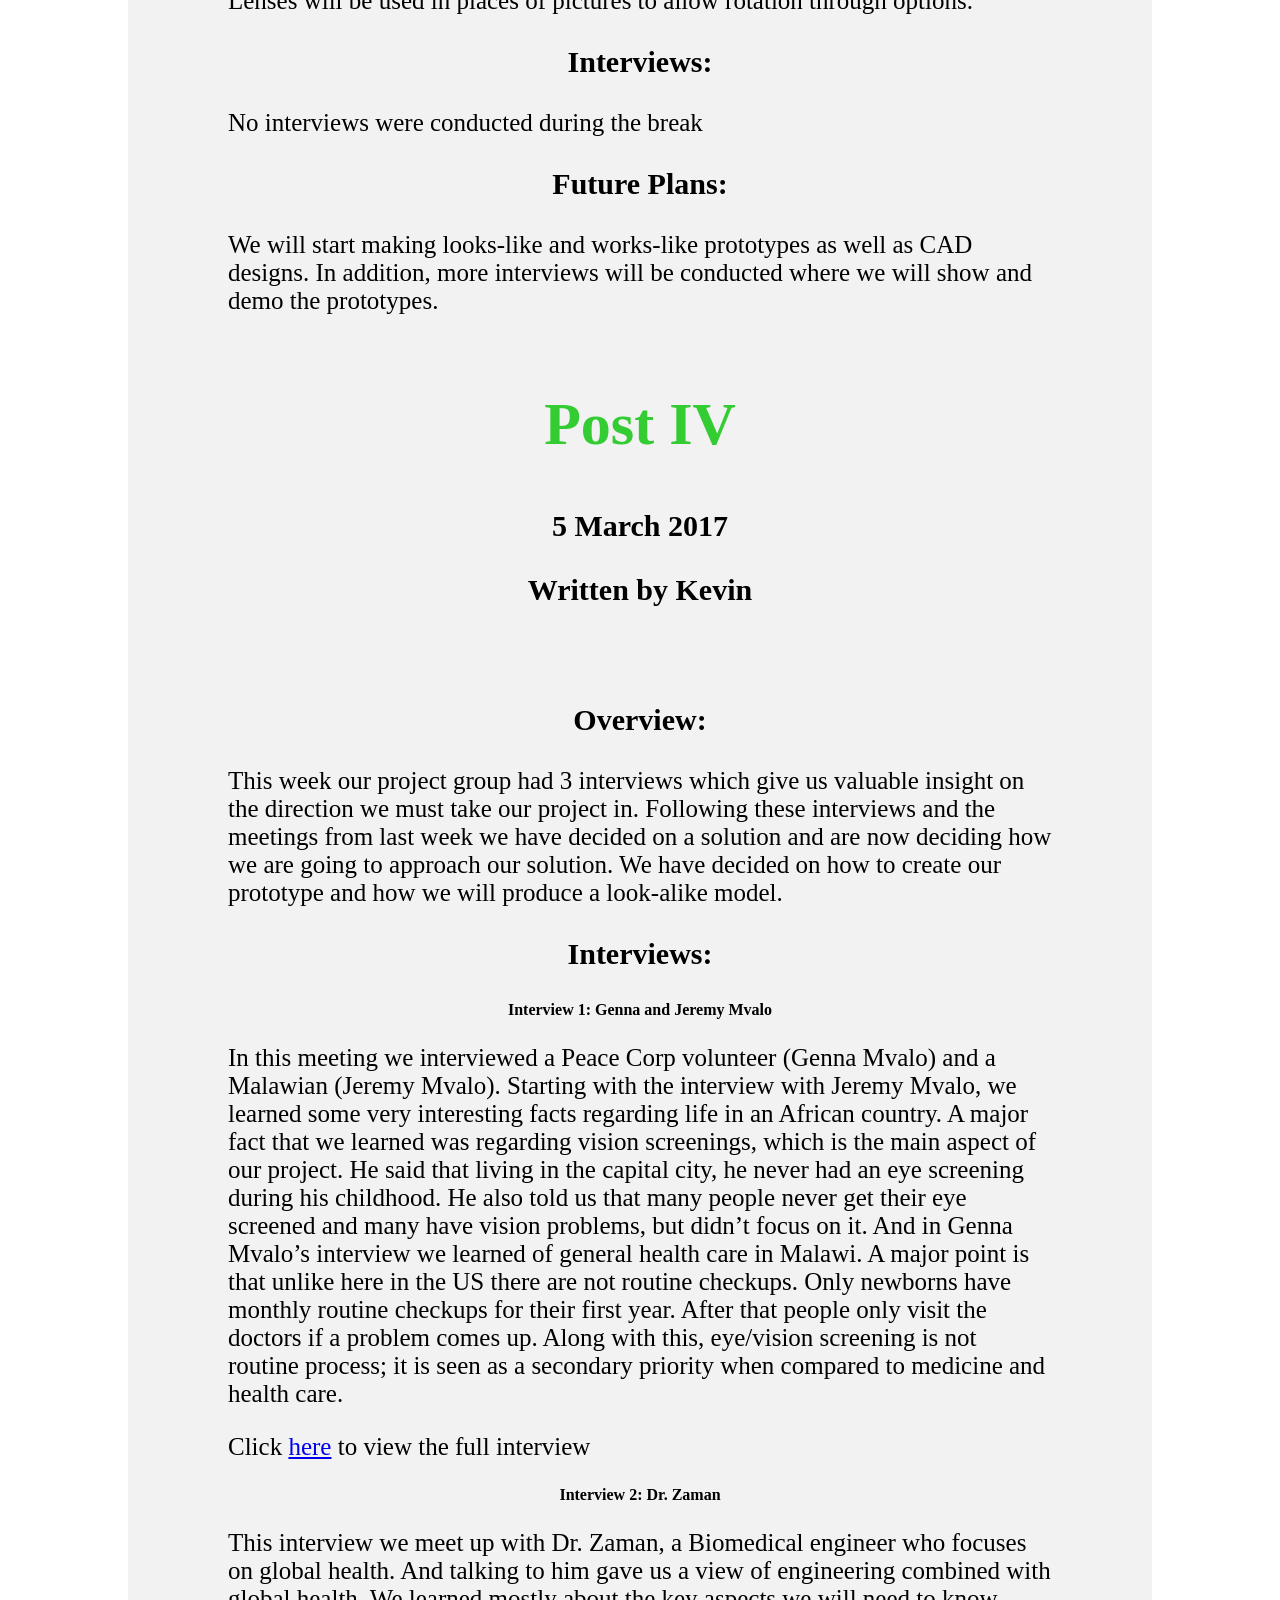
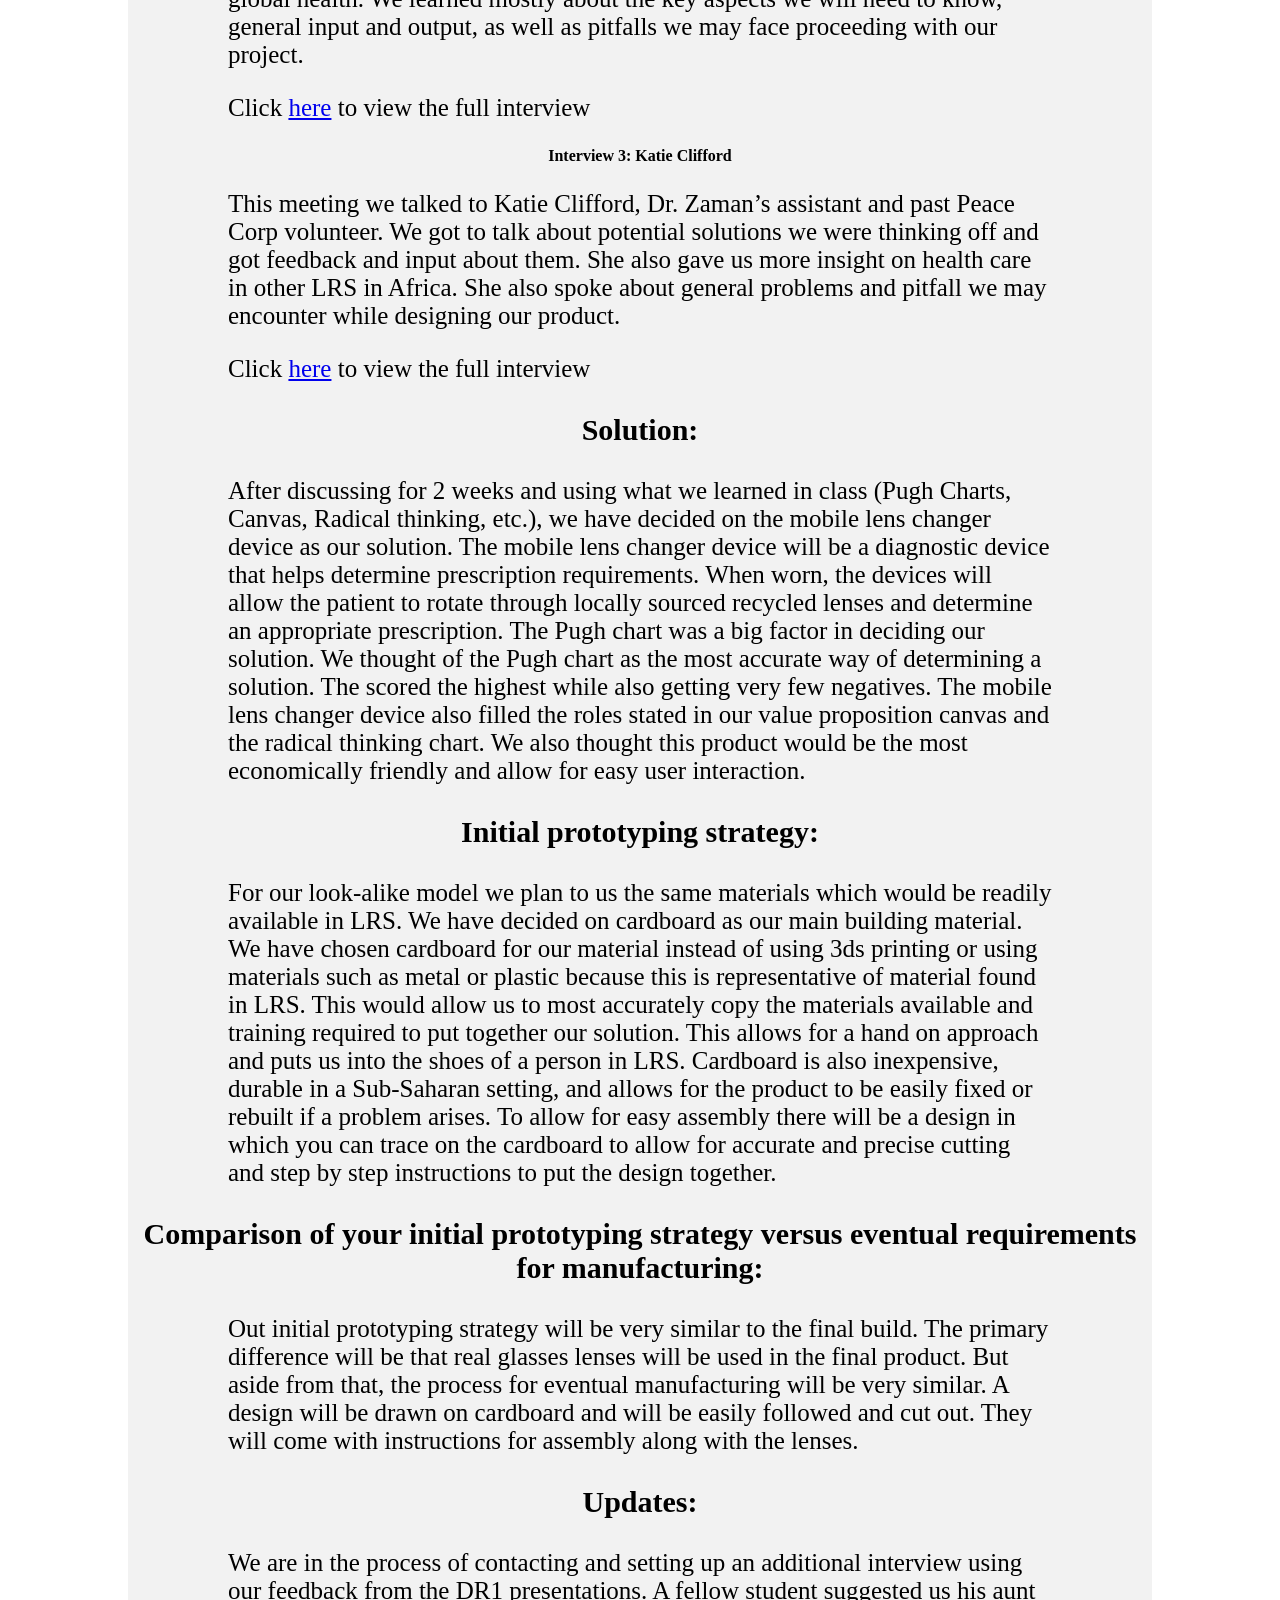
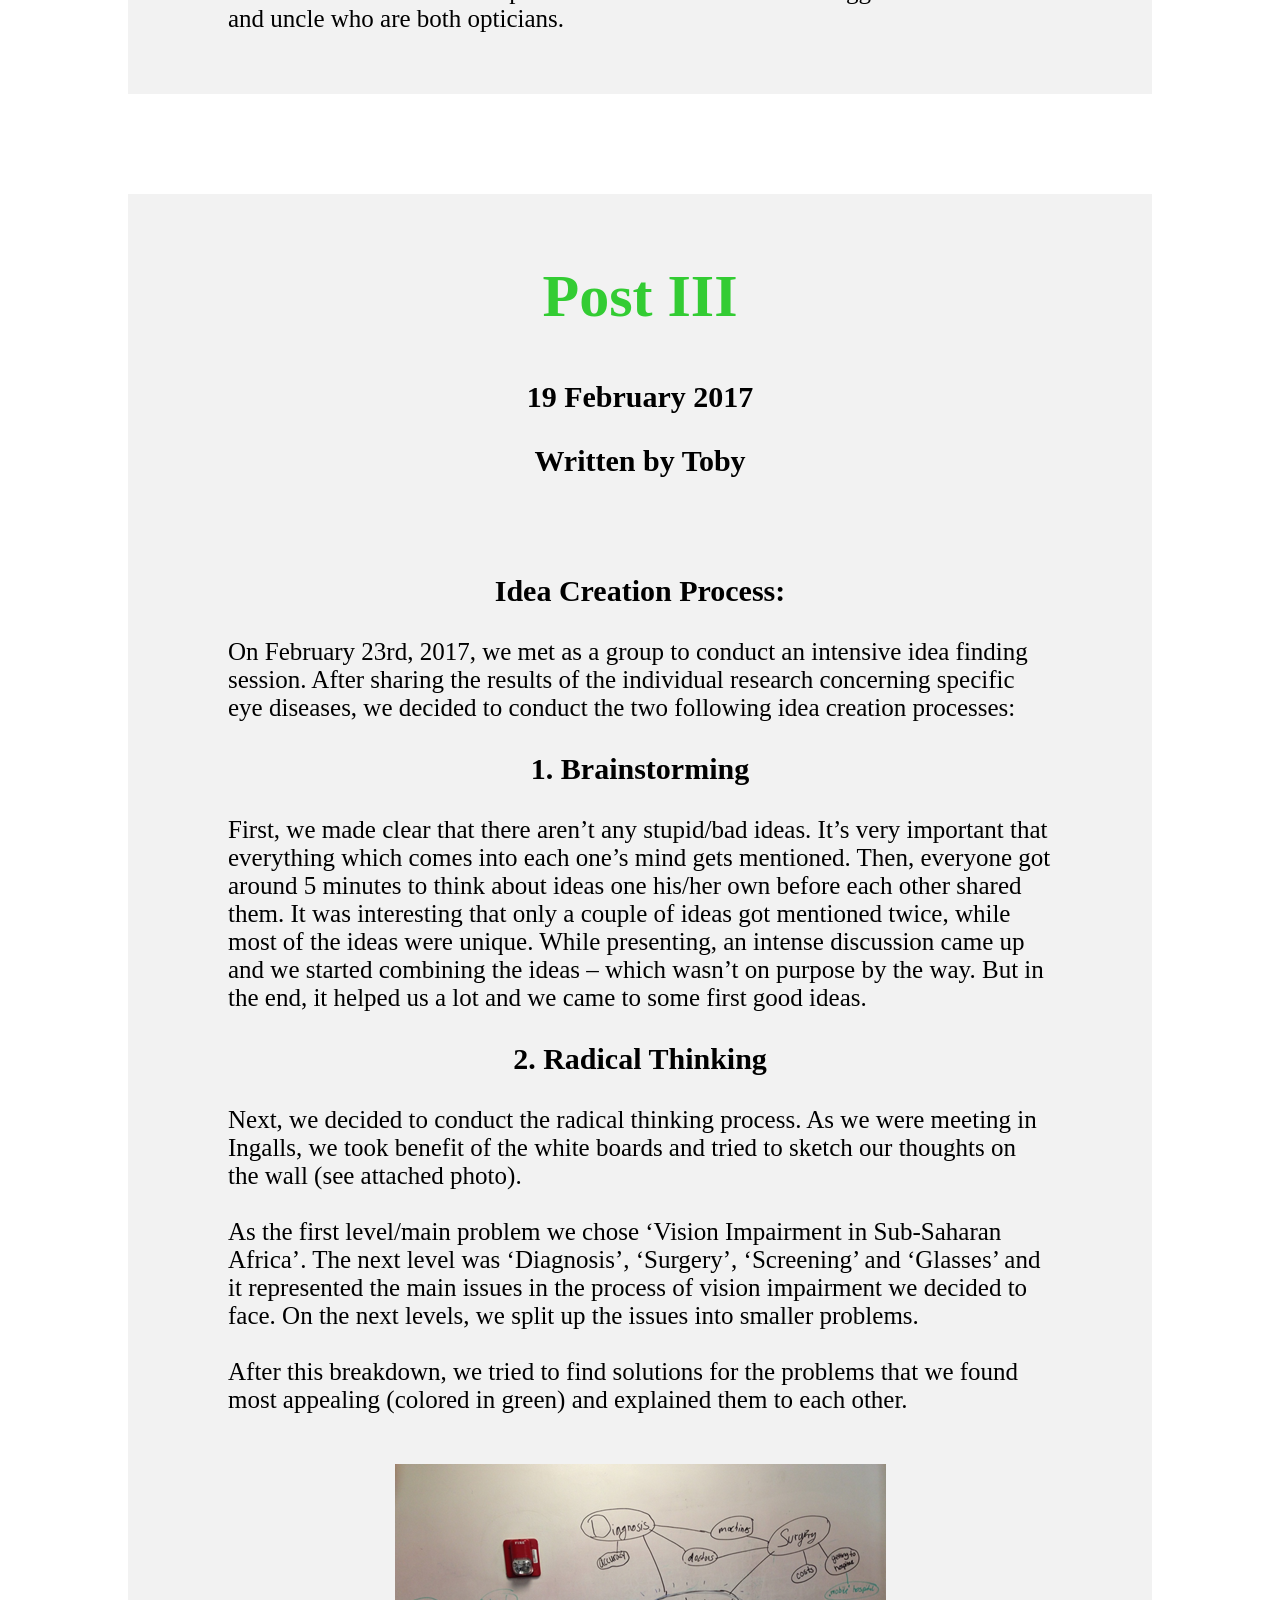
==== commit 9c38d87b: "added VIII (thats 8 btw) blog post" ====
--- a/Blog_BE_428.html
+++ b/Blog_BE_428.html
@@ -67,7 +67,7 @@
 
 <div class="content">
 
-    <h2>Post VII</h2> 
+    <h2>Post VIII</h2> 
         <h3>4 April 2017</h3>    
 		<h3>Written by Kevin</h3>   
 		<br/>
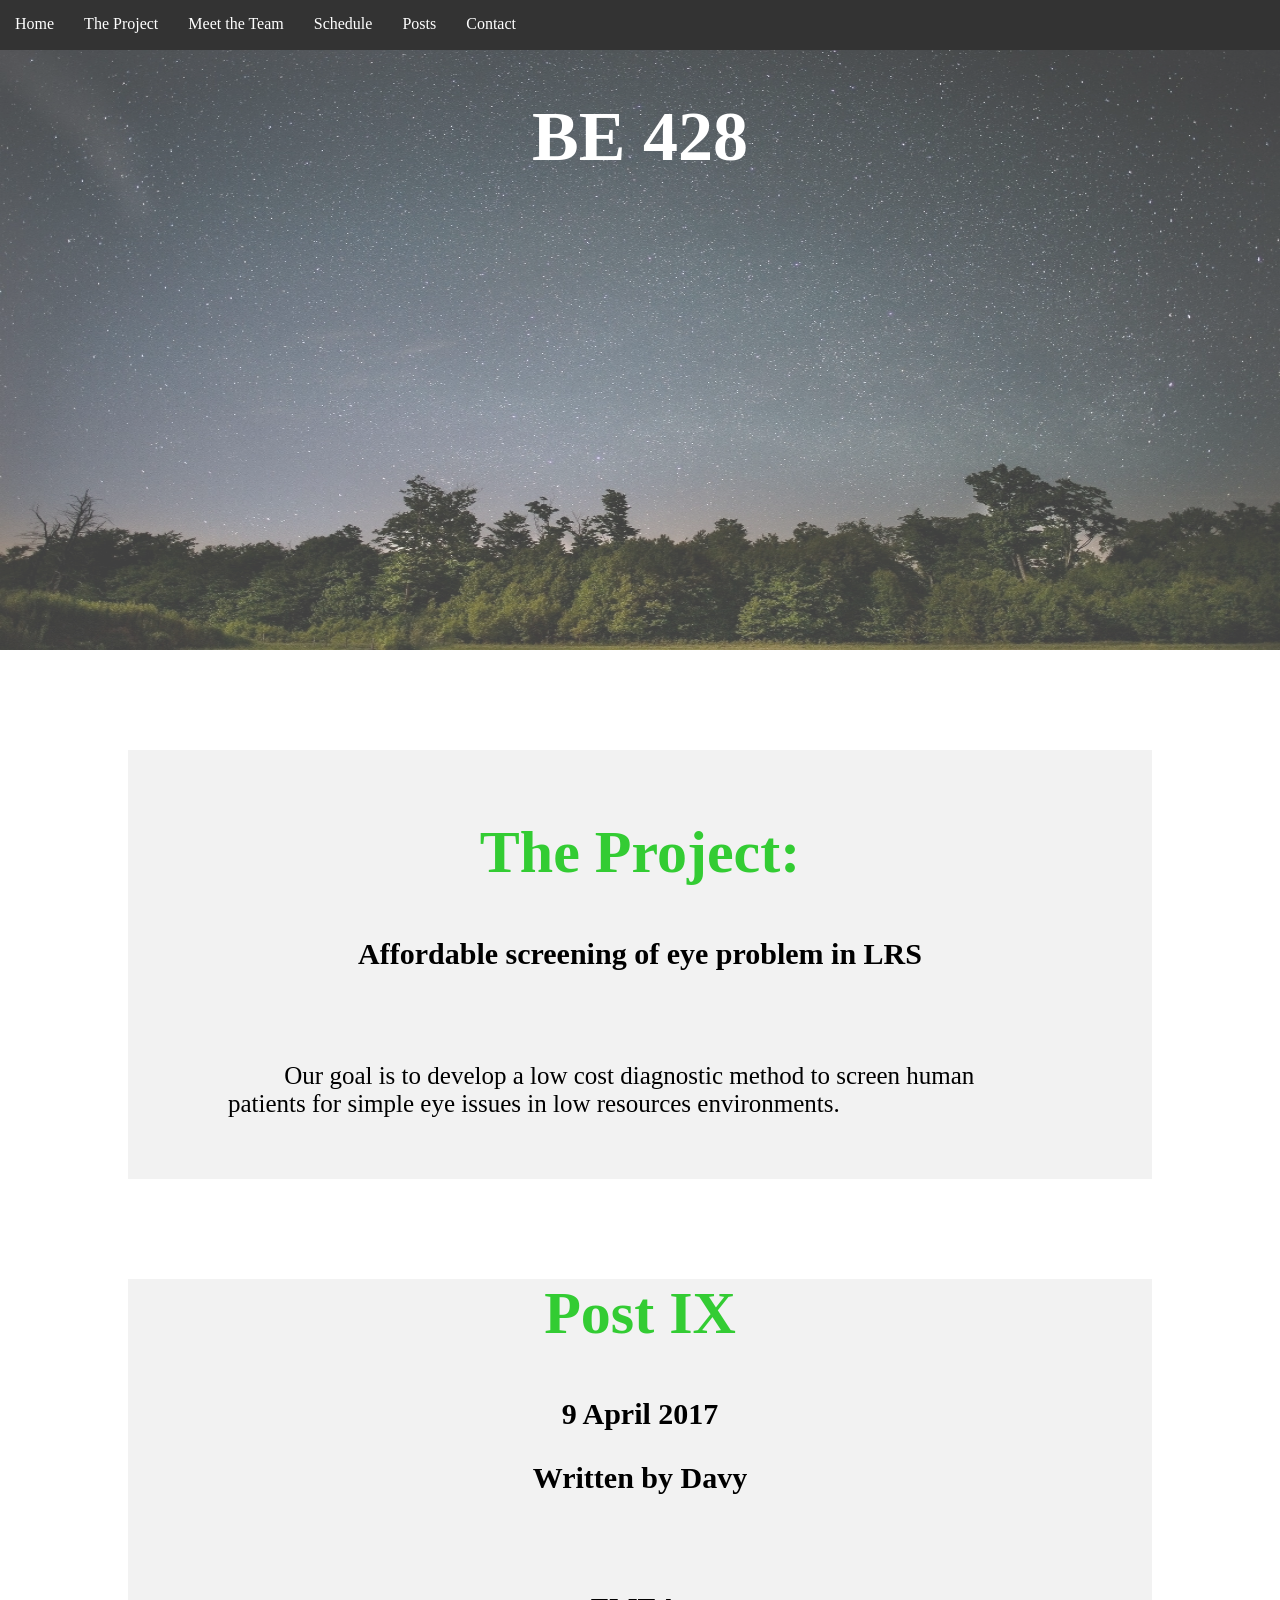
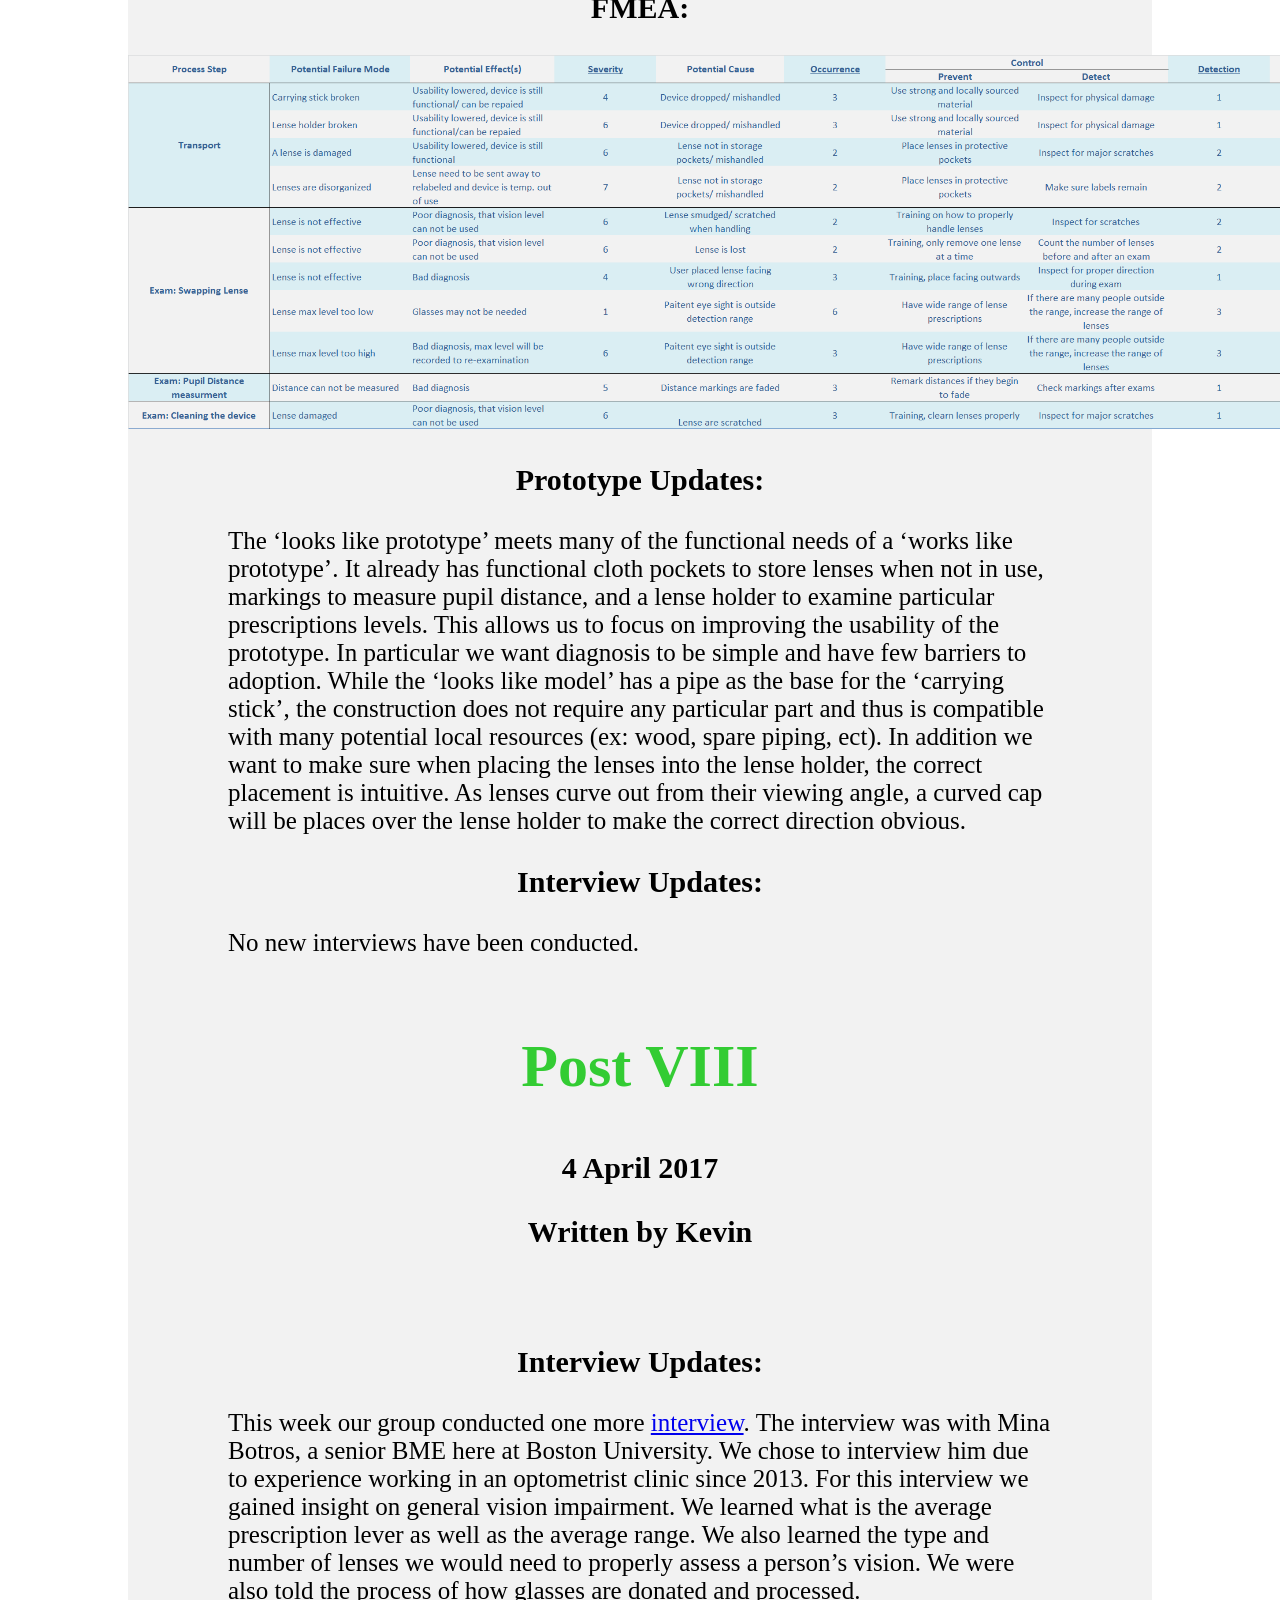
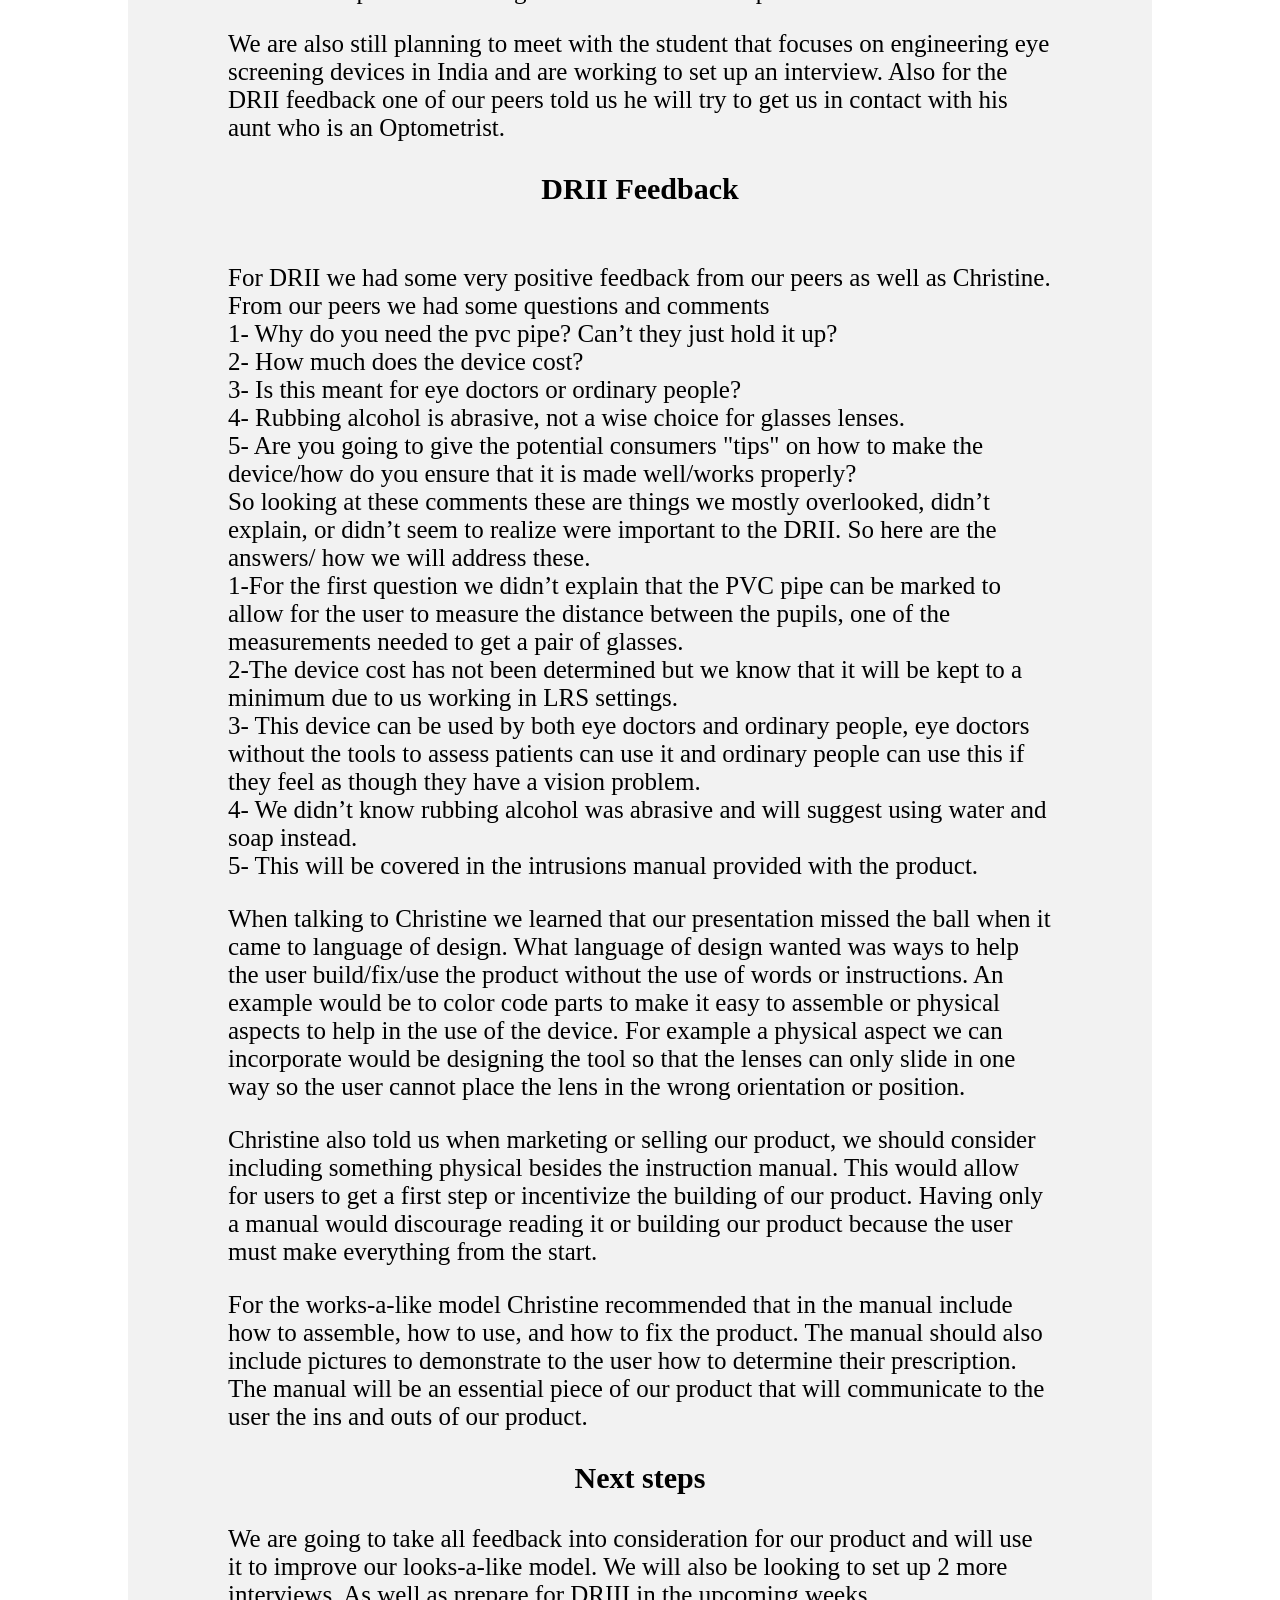
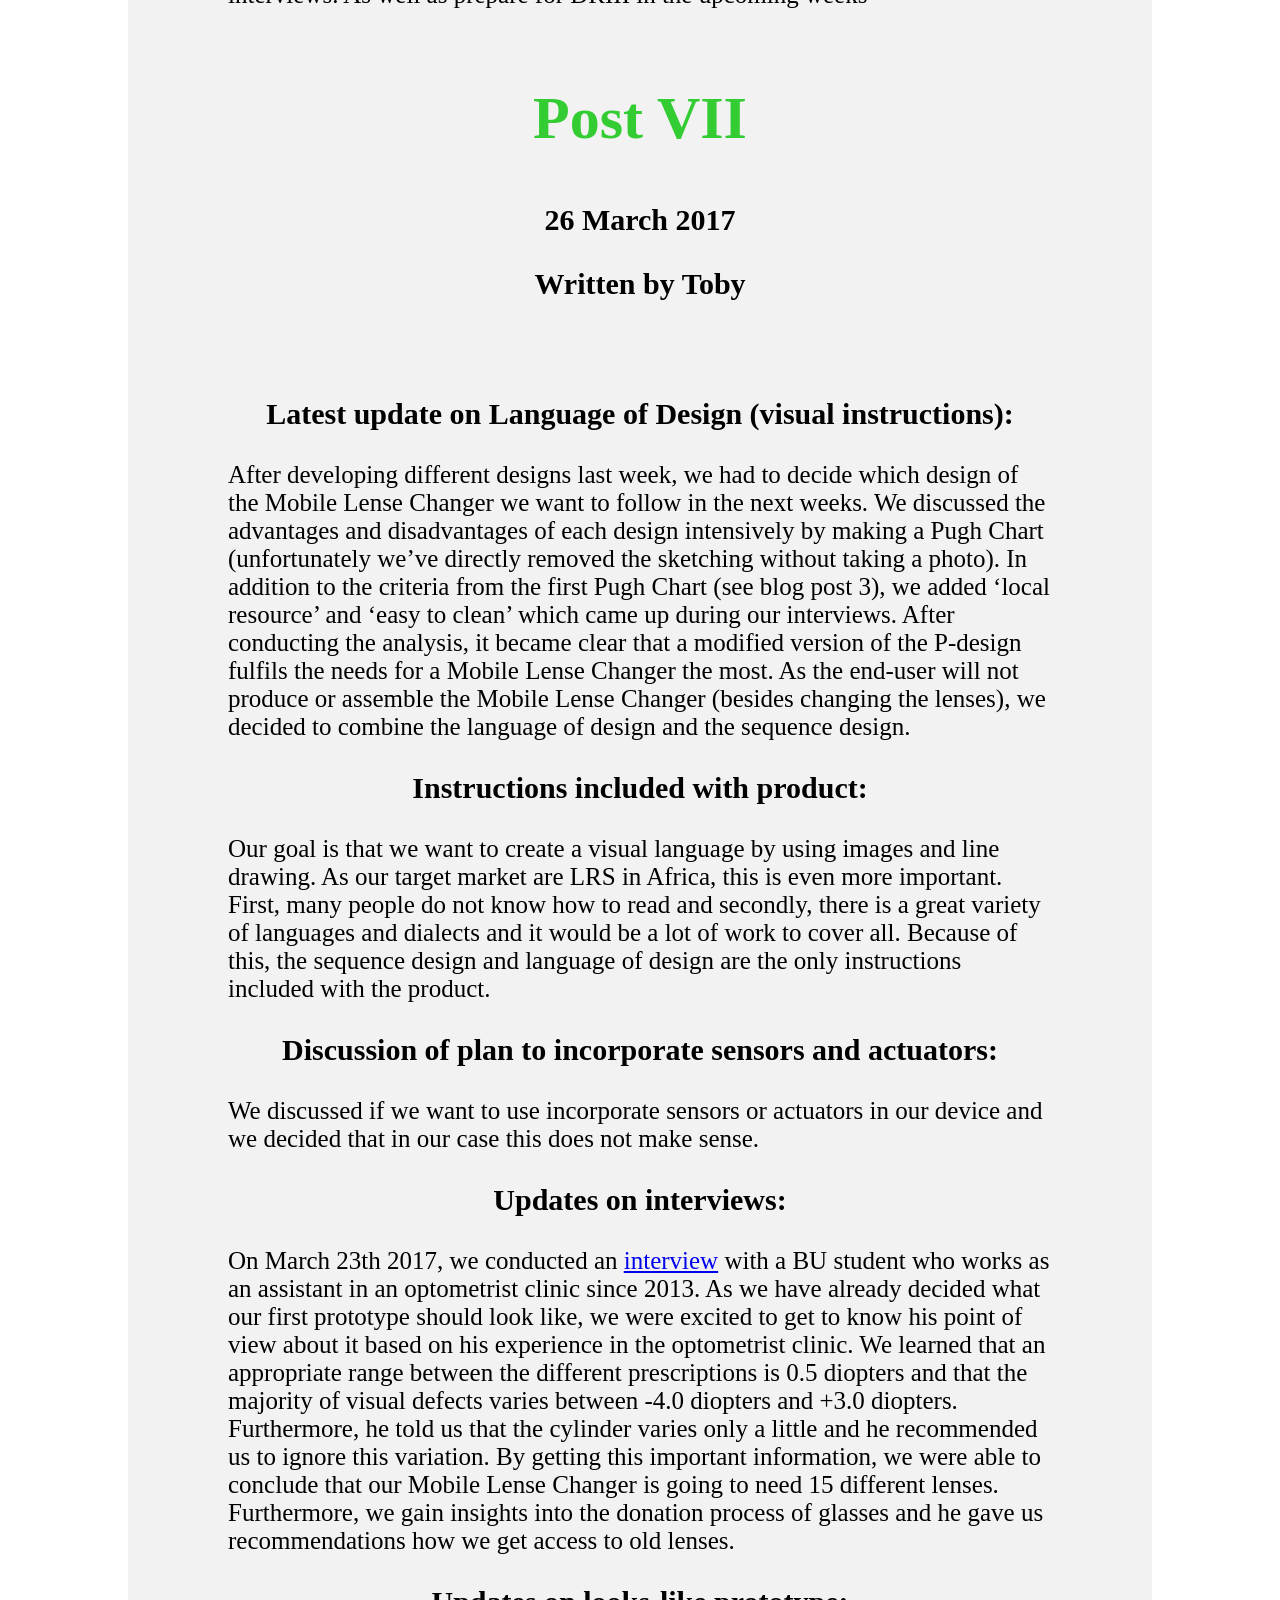
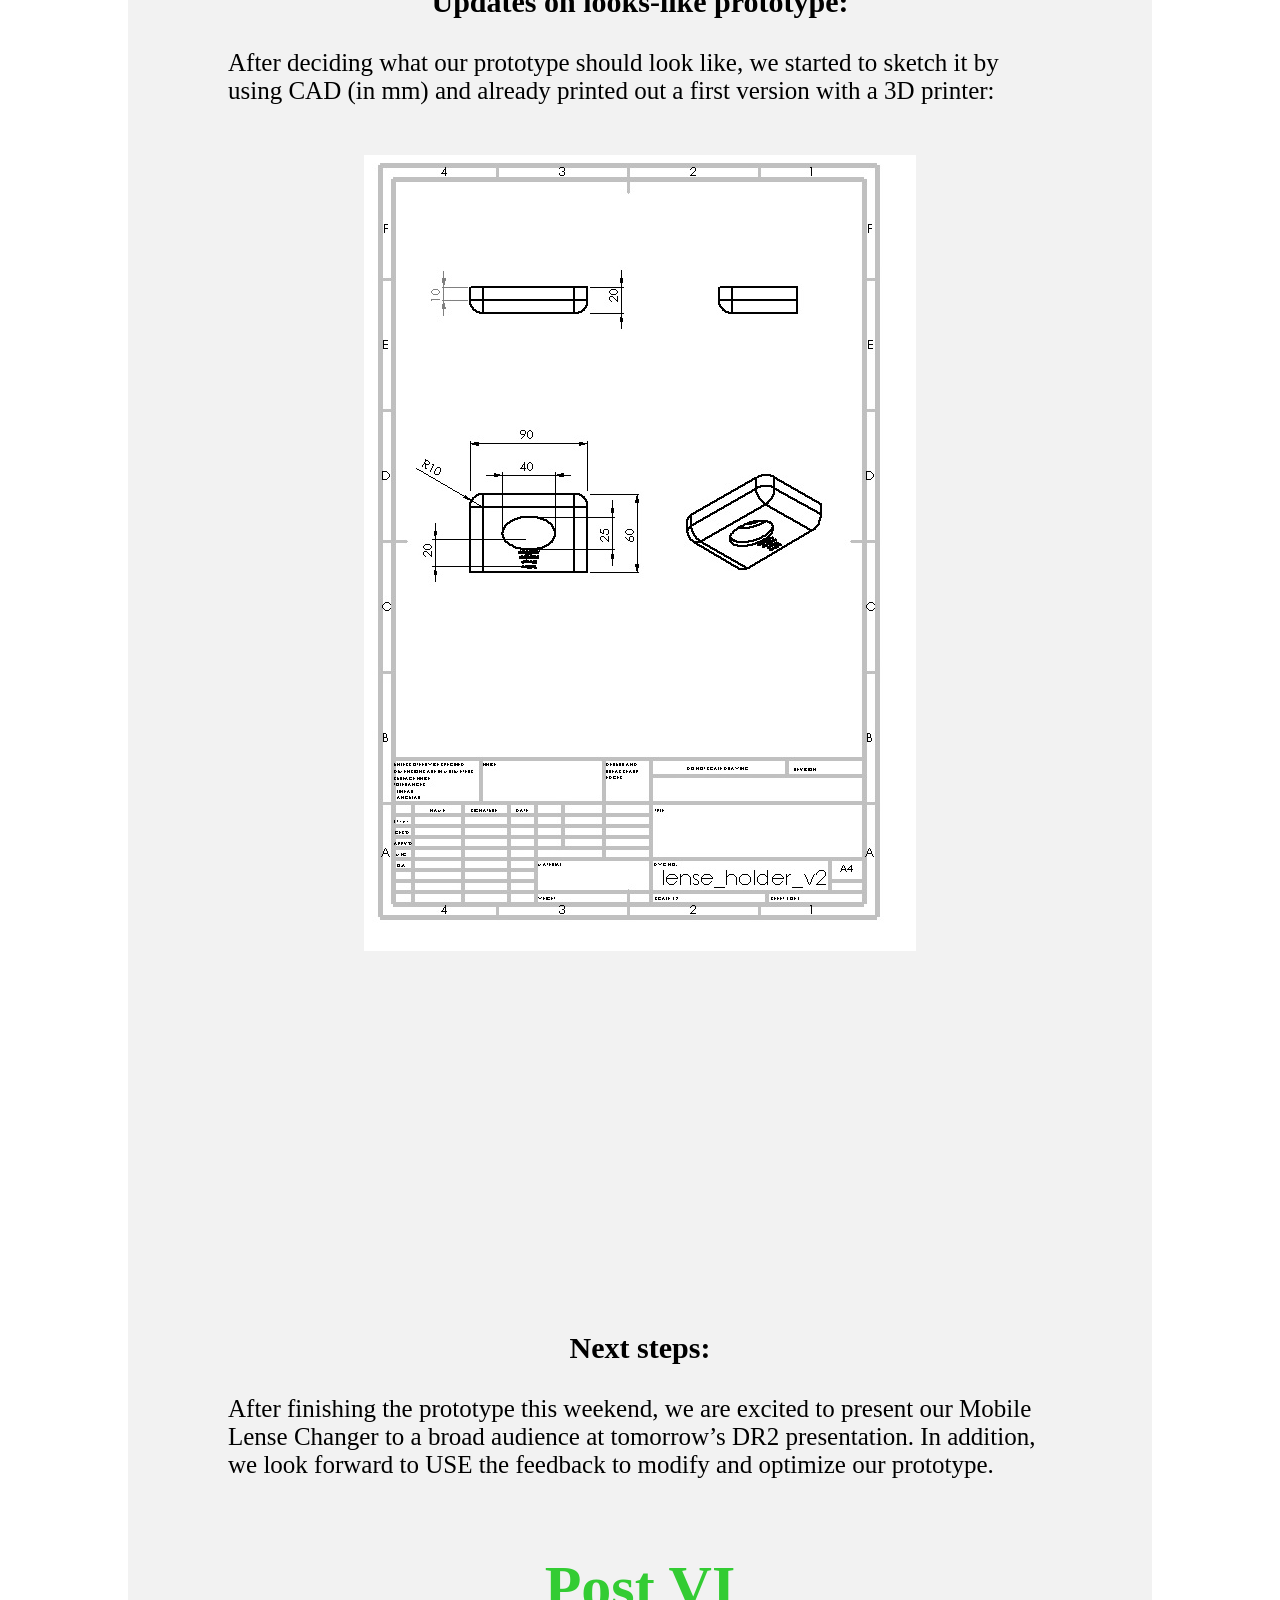
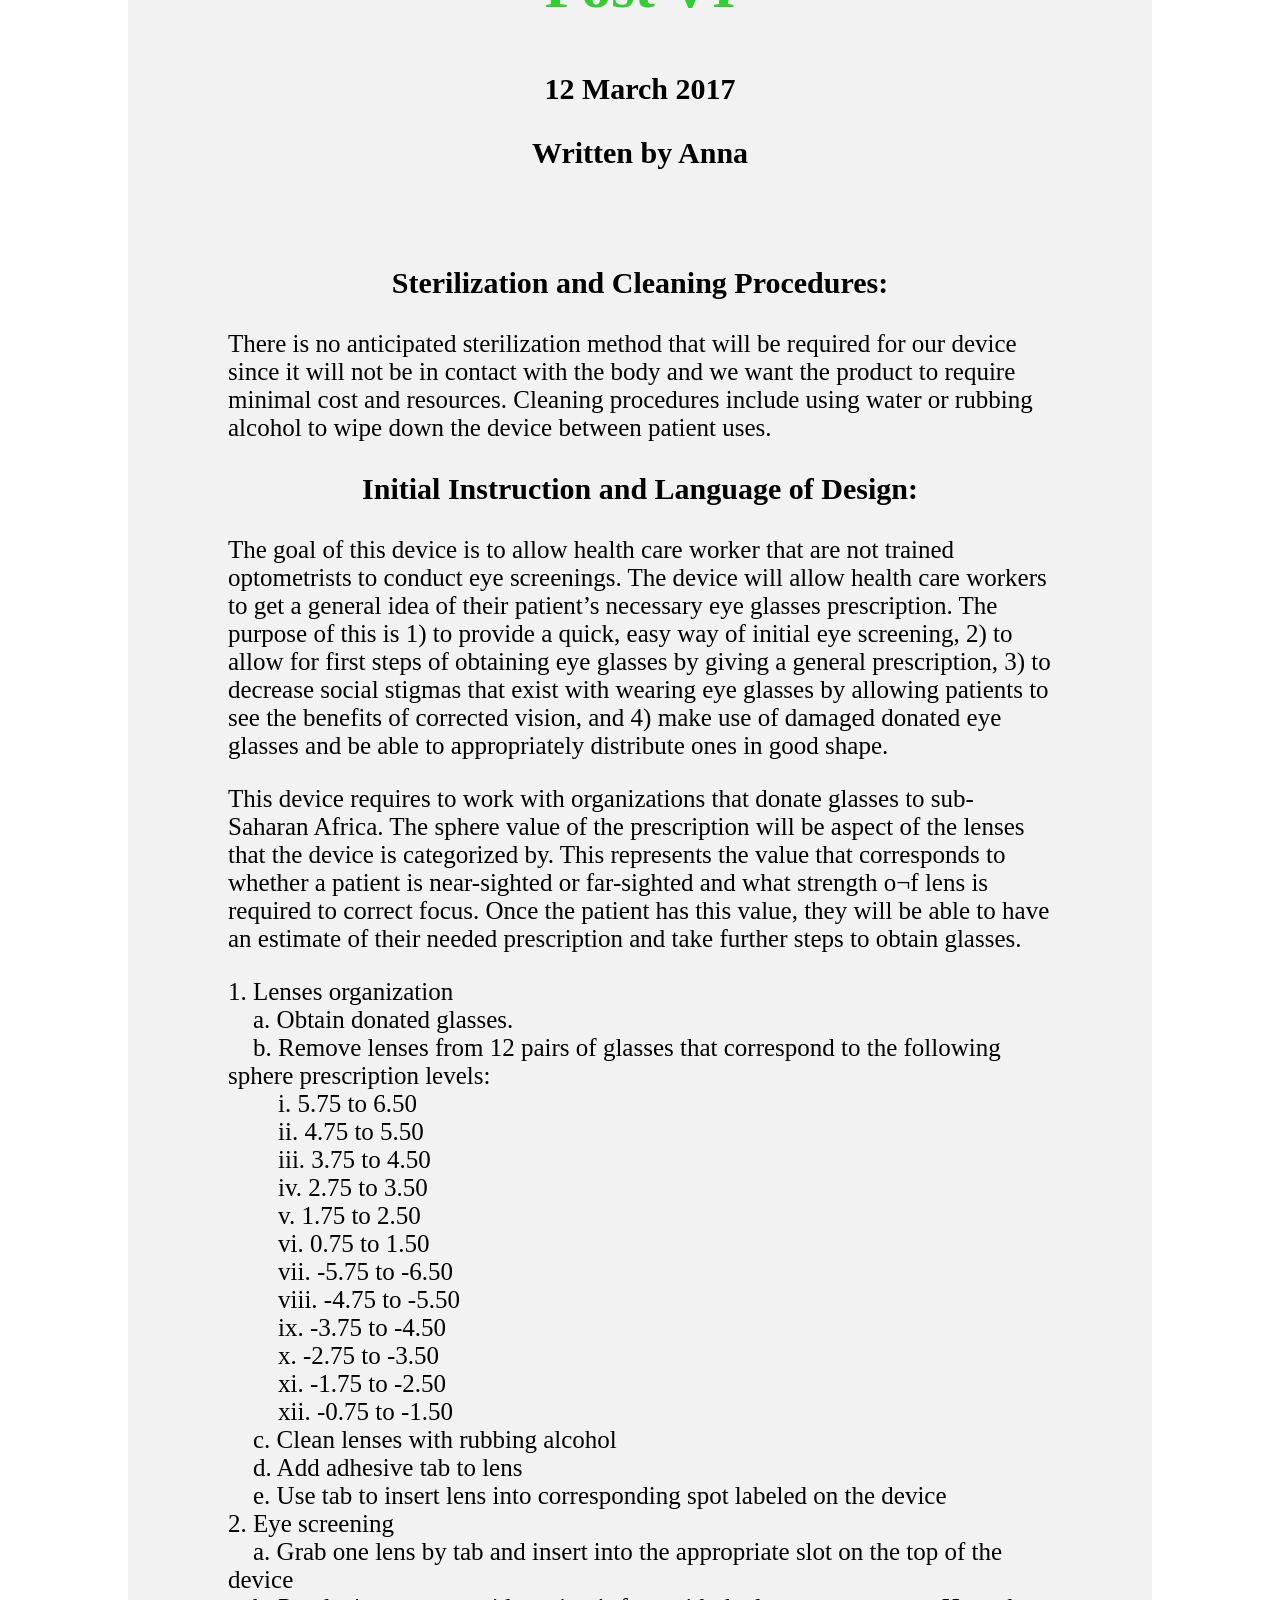
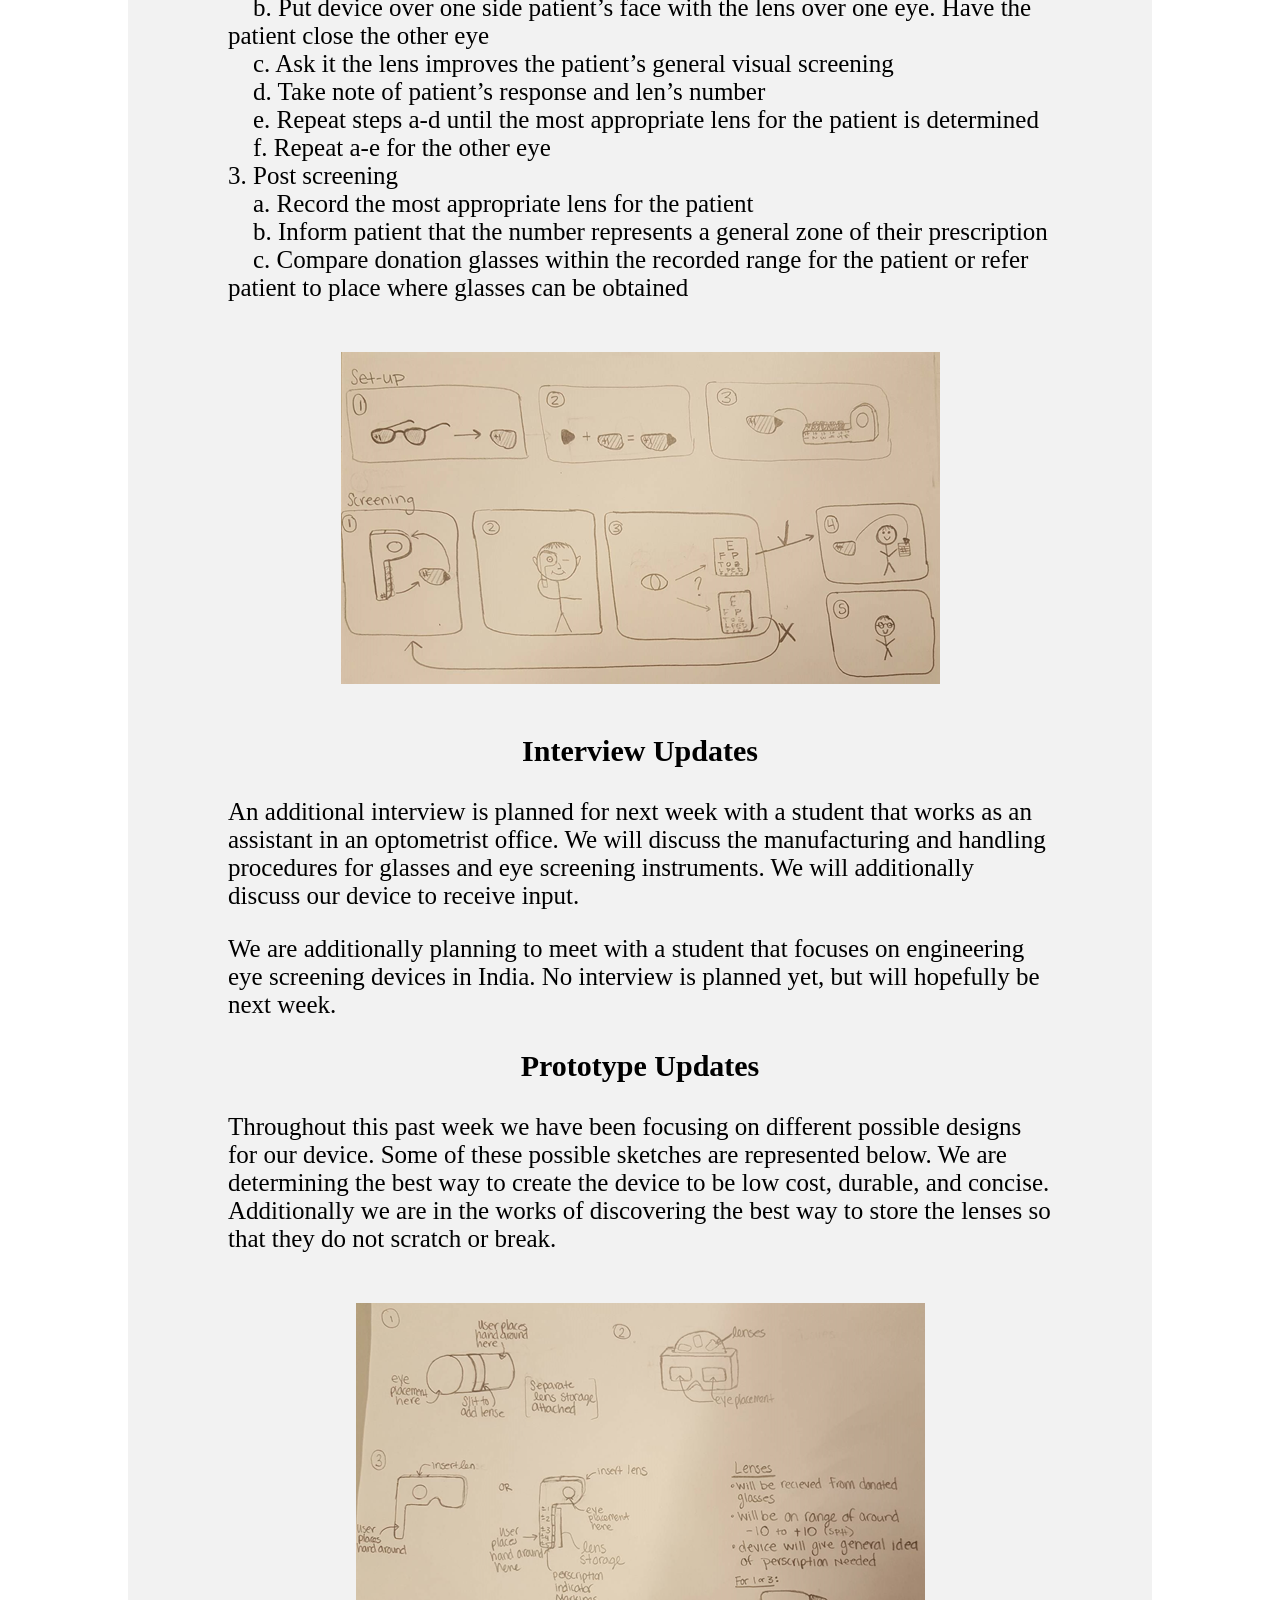
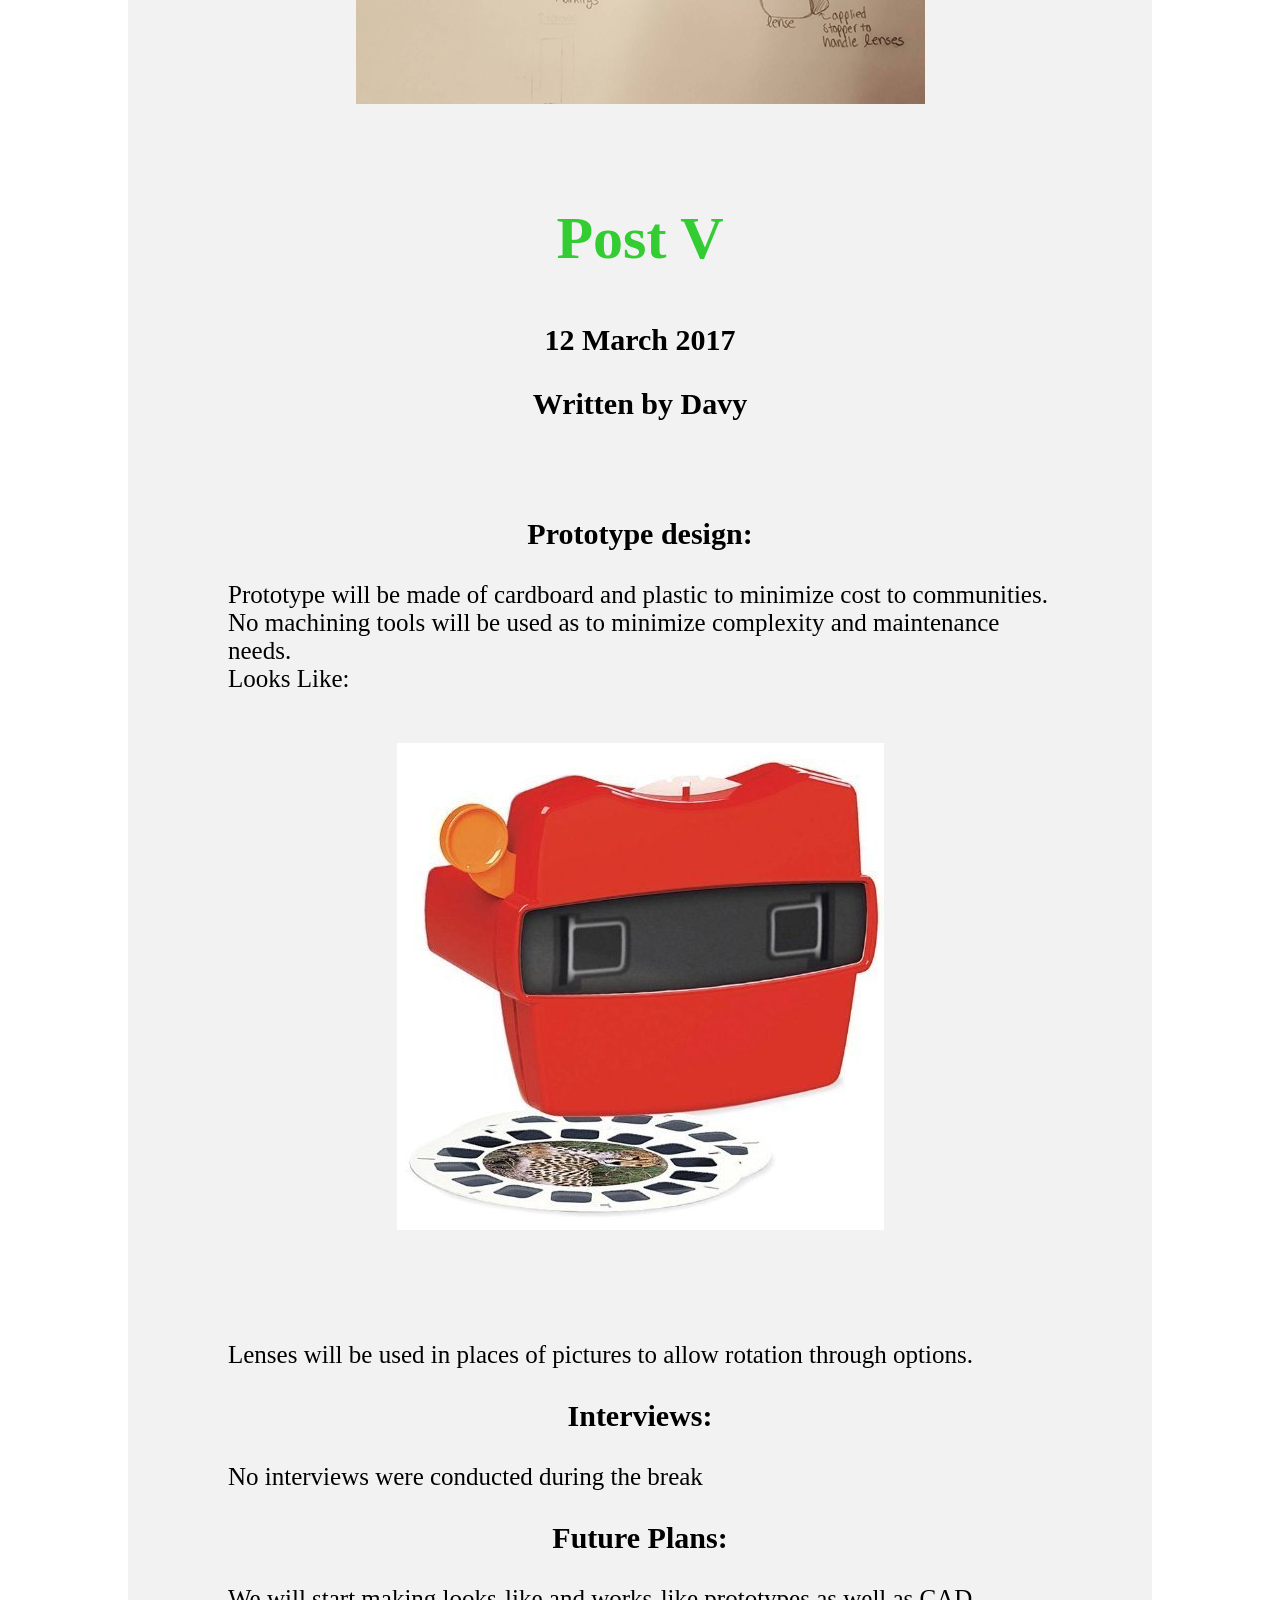
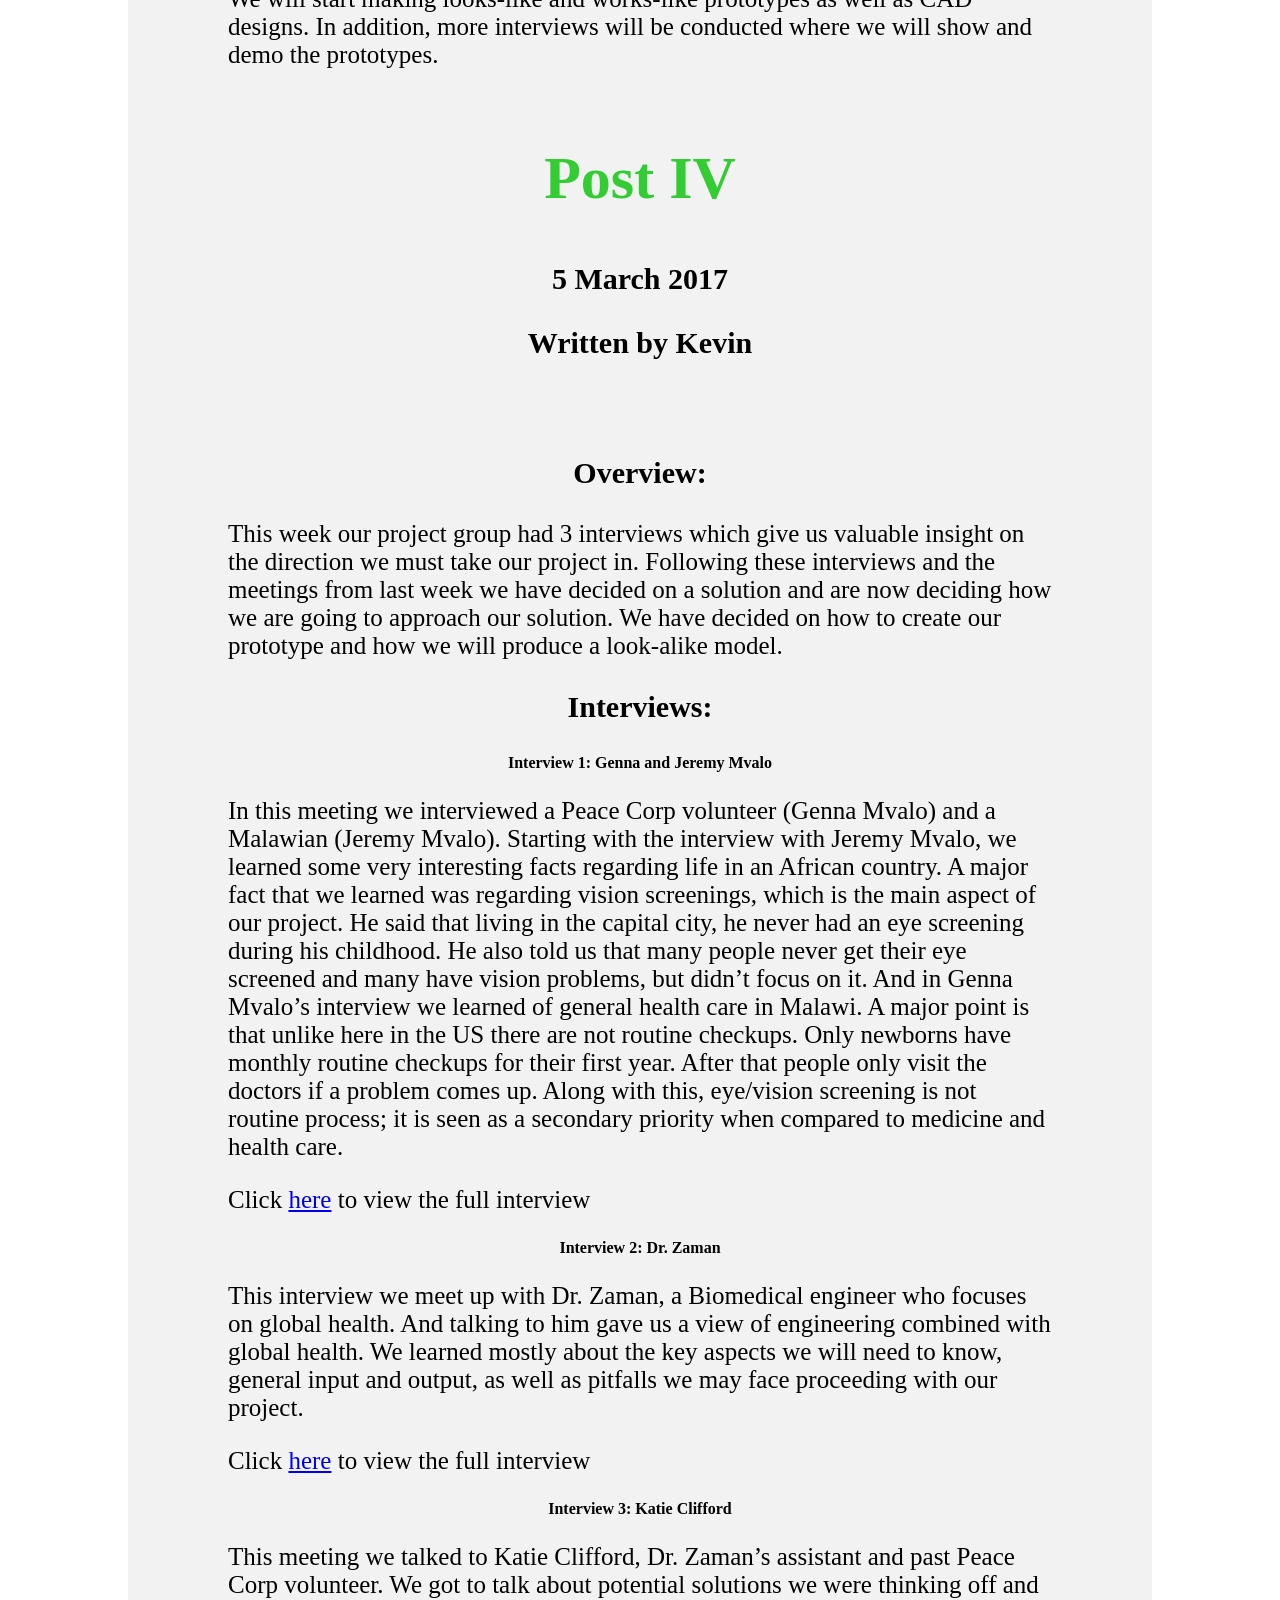
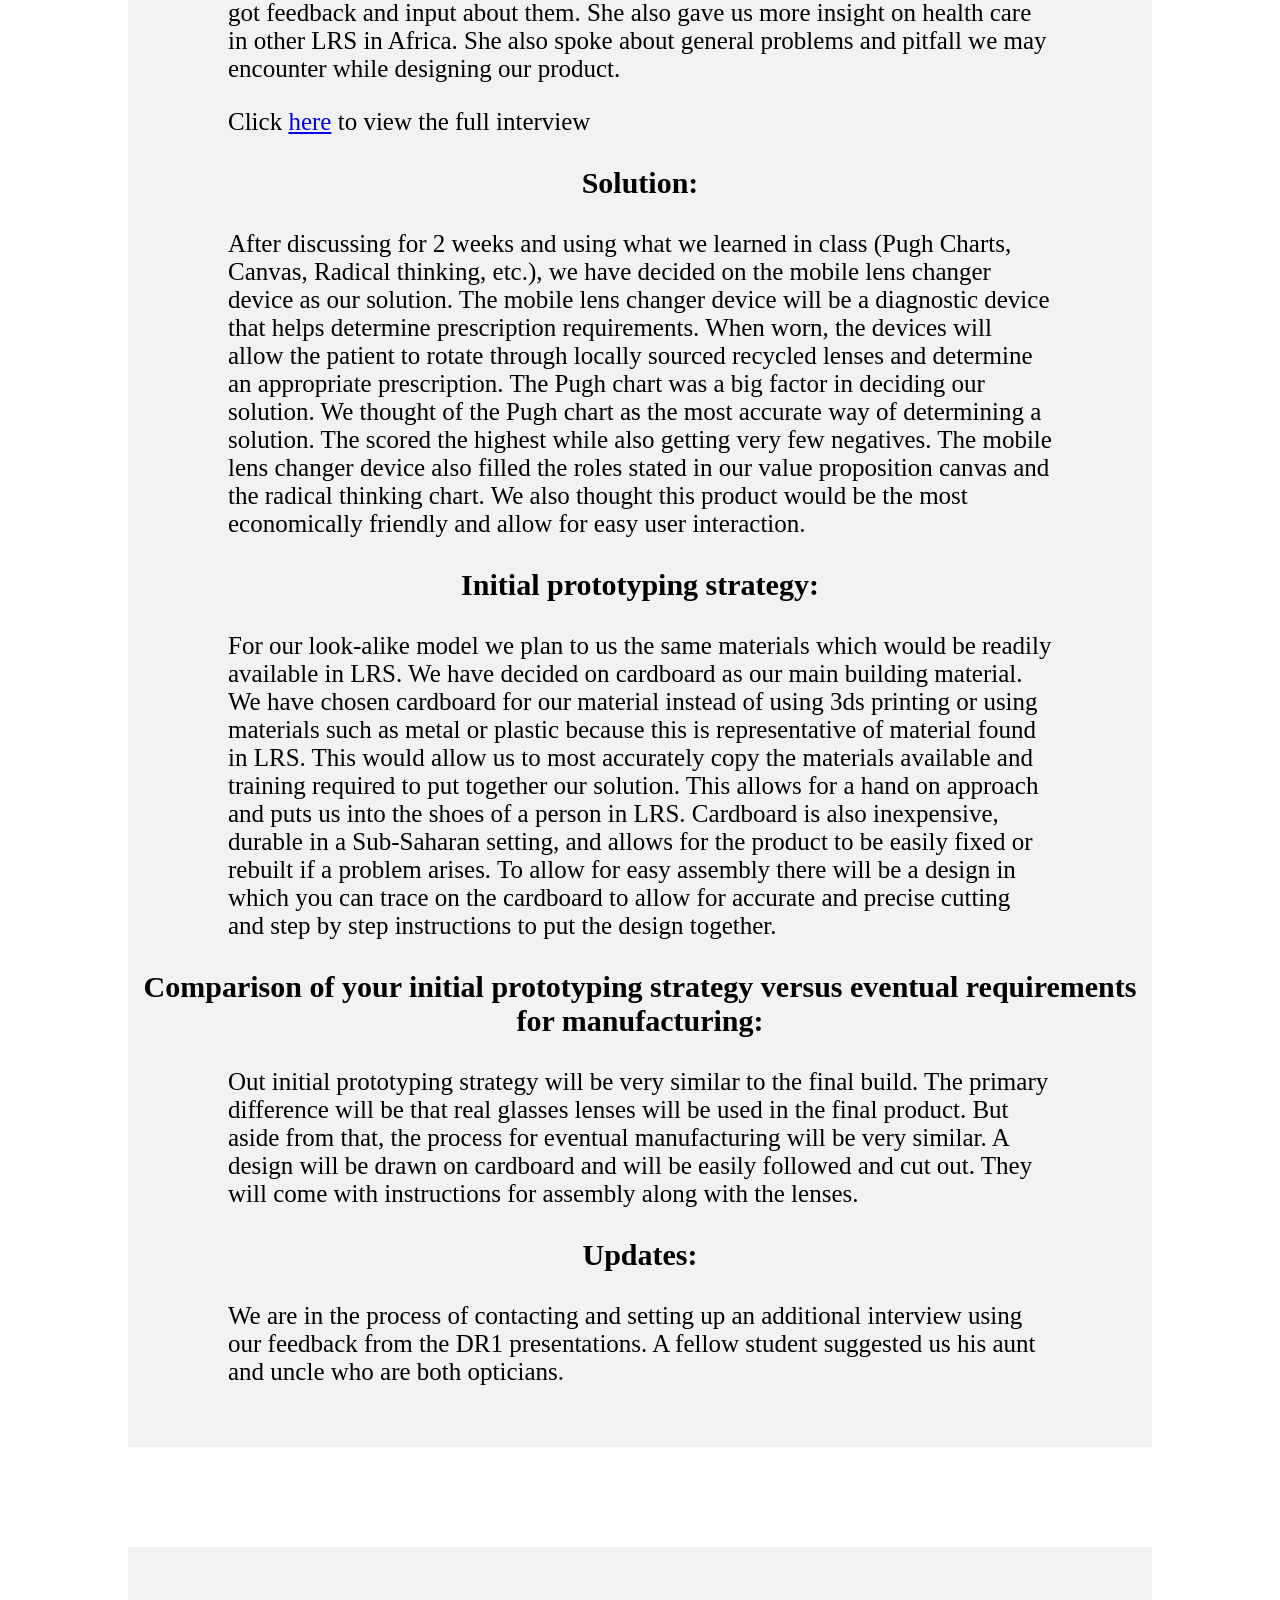
==== commit a831e220: "added fmea" ====
--- a/Blog_BE_428.html
+++ b/Blog_BE_428.html
@@ -66,6 +66,28 @@
 
 
 <div class="content">
+<h2>Post IX</h2> 
+        <h3>9 April 2017</h3>    
+		<h3>Written by Davy</h3>   
+		<br/>
+		<br/>
+        
+		<div class="desc">
+           <h3>FMEA:</h3>
+           <center>
+           <img src='fmea.png' alt="placeholder" width="1200" height="374" />
+           </center>
+           <h3>Prototype Updates:</h3>
+           <p>
+           The ‘looks like prototype’ meets many of the functional needs of a ‘works like prototype’. It already has functional cloth pockets to store lenses when not in use, markings to measure pupil distance, and a lense holder to examine particular prescriptions levels. This allows us to focus on improving the usability of the prototype. In particular we want diagnosis to be simple and have few barriers to adoption. While the ‘looks like model’ has a pipe as the base for the ‘carrying stick’, the construction does not require any particular part and thus is compatible with many potential local resources (ex: wood, spare piping, ect). In addition we want to make sure when placing the lenses into the lense holder, the correct placement is intuitive. As lenses curve out from their viewing angle, a curved cap will be places over the lense holder to make the correct direction obvious.
+           </p>
+           <h3>Interview Updates:</h3>
+           <p>
+           No new interviews have been conducted.
+           </p>
+            
+        </div>
+
 
     <h2>Post VIII</h2> 
         <h3>4 April 2017</h3>    
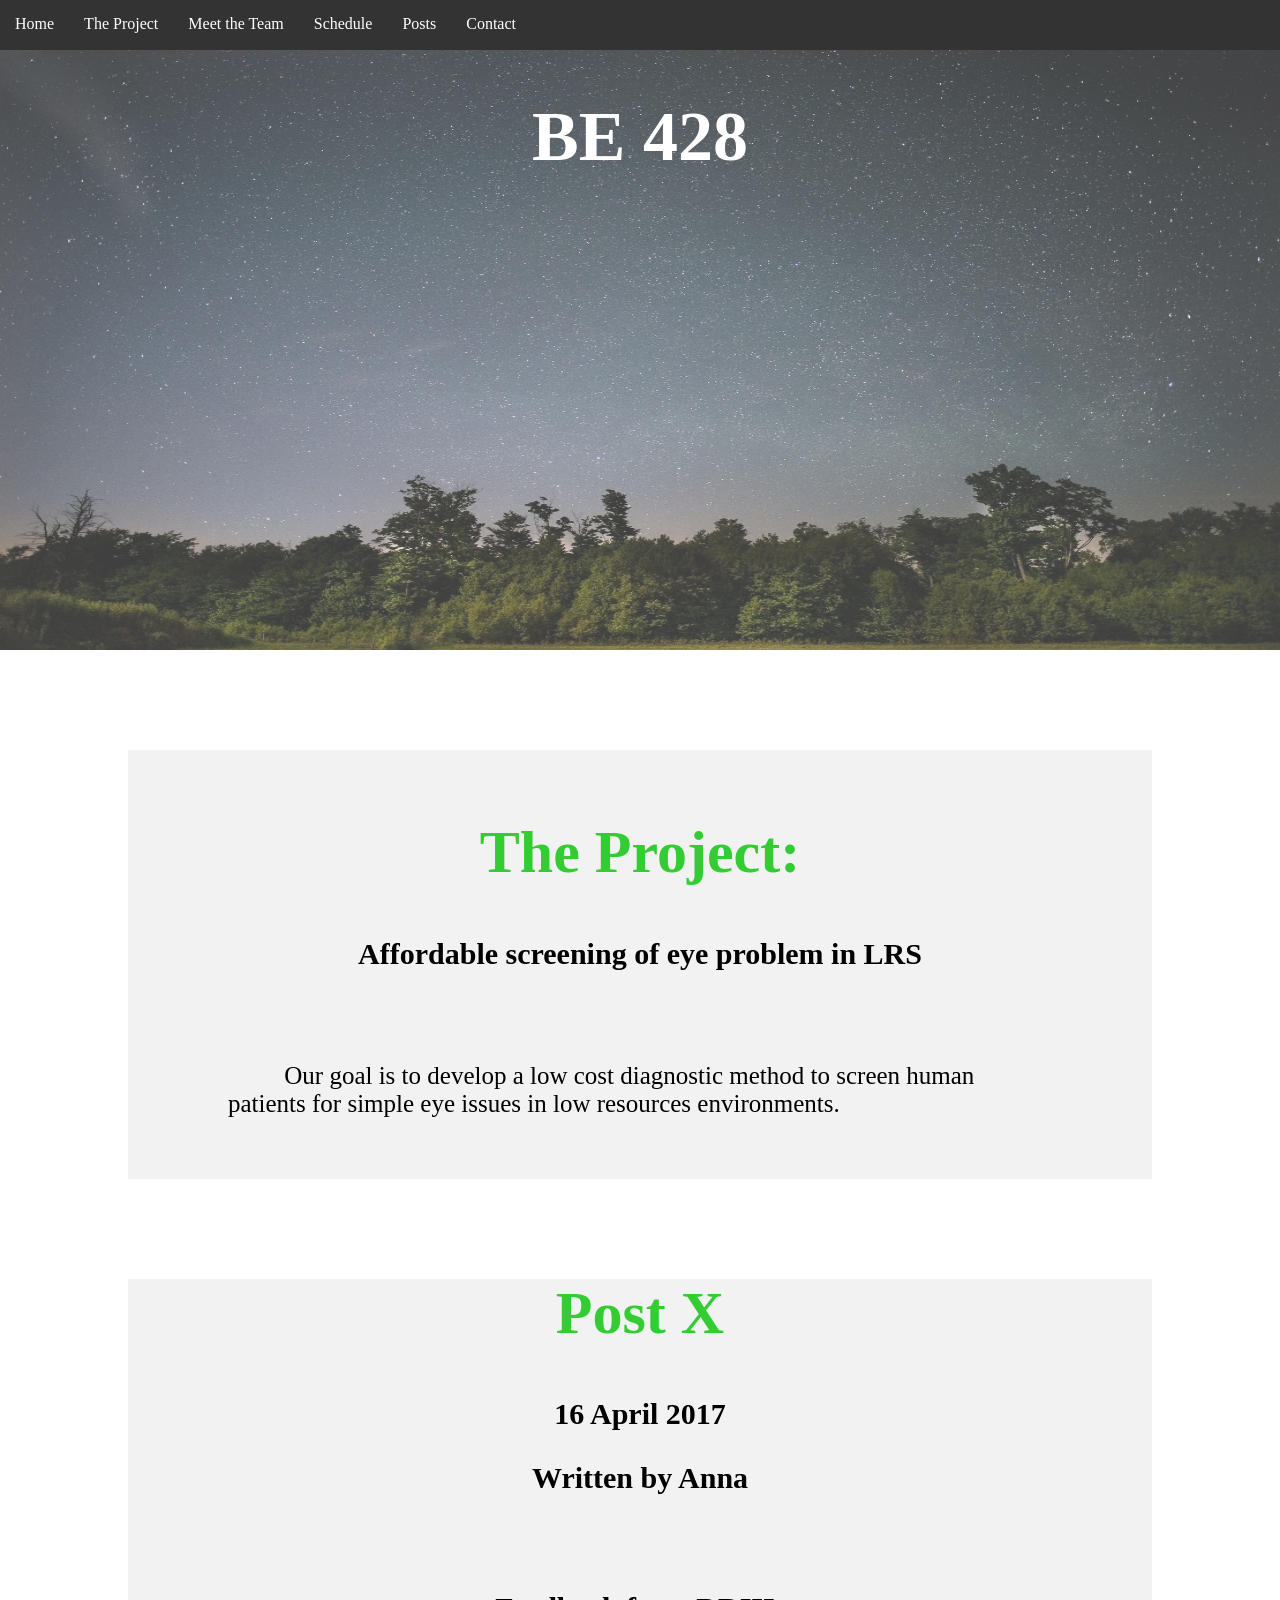
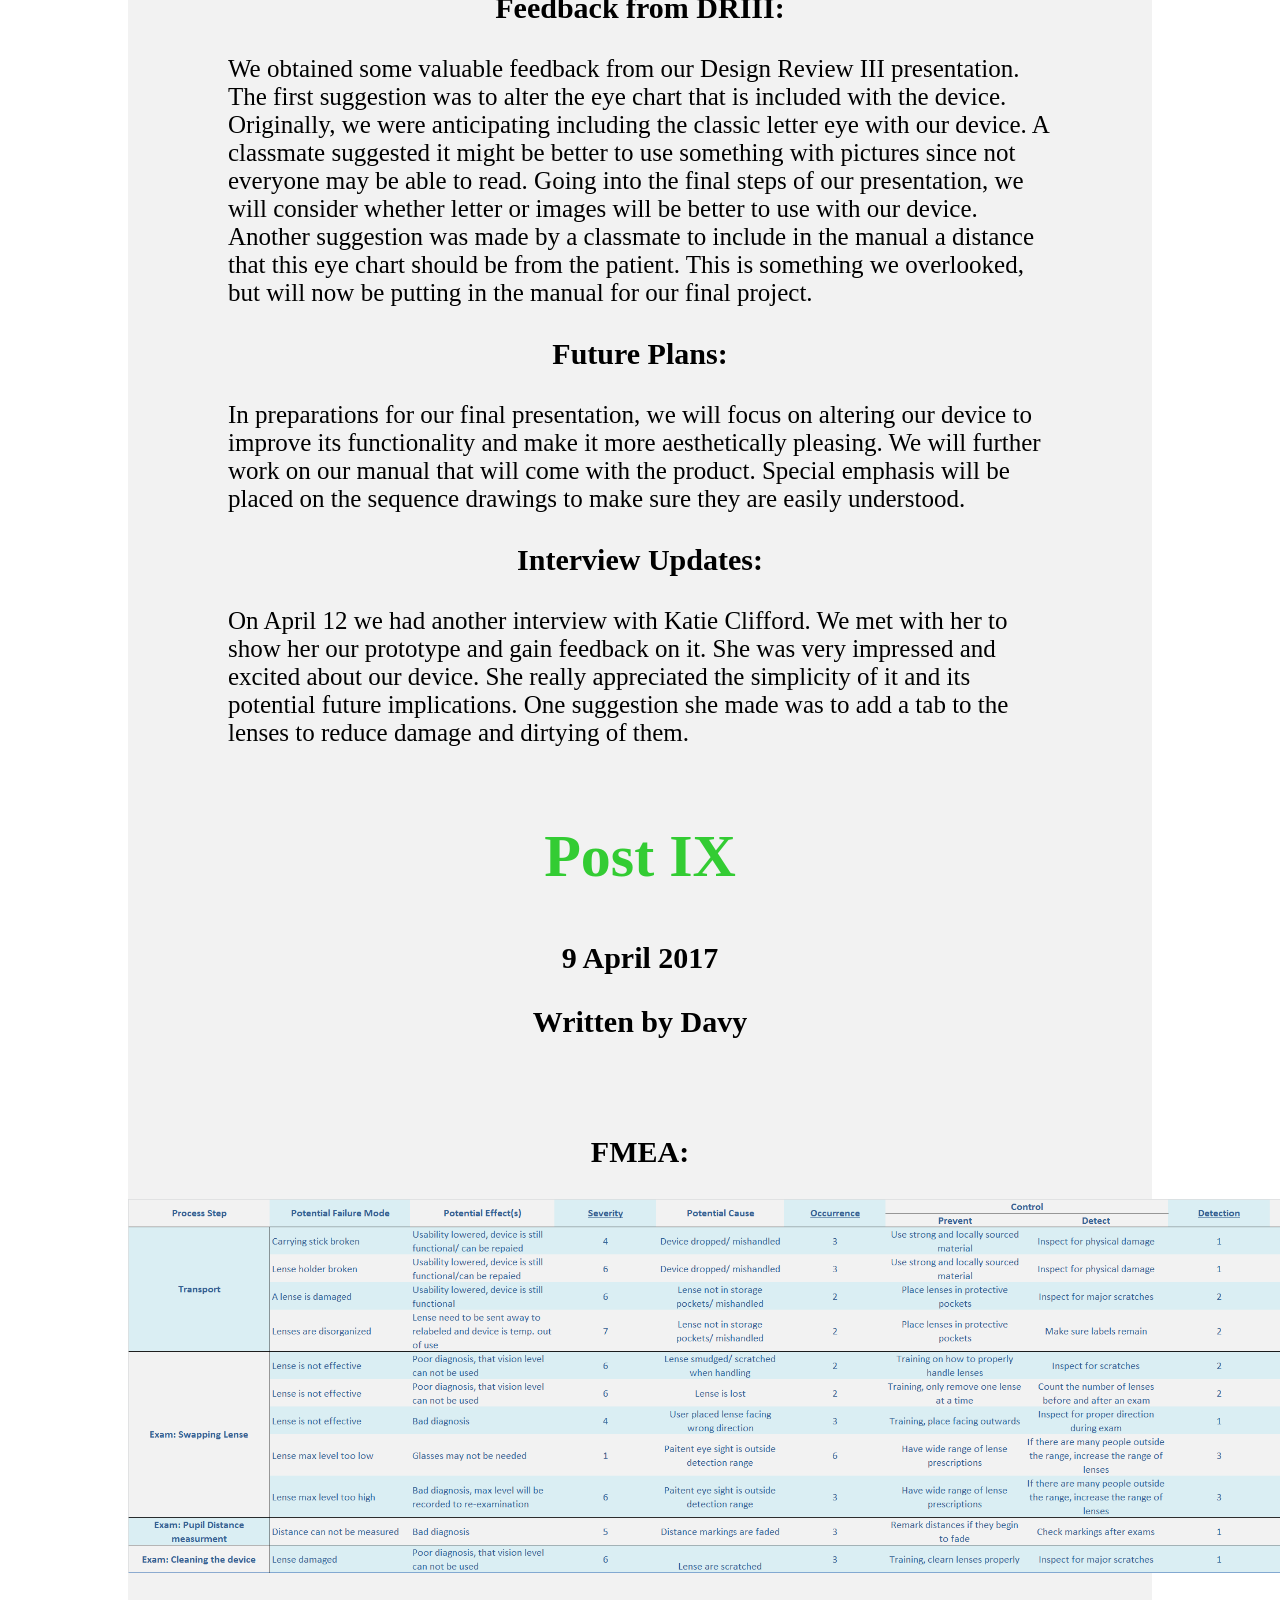
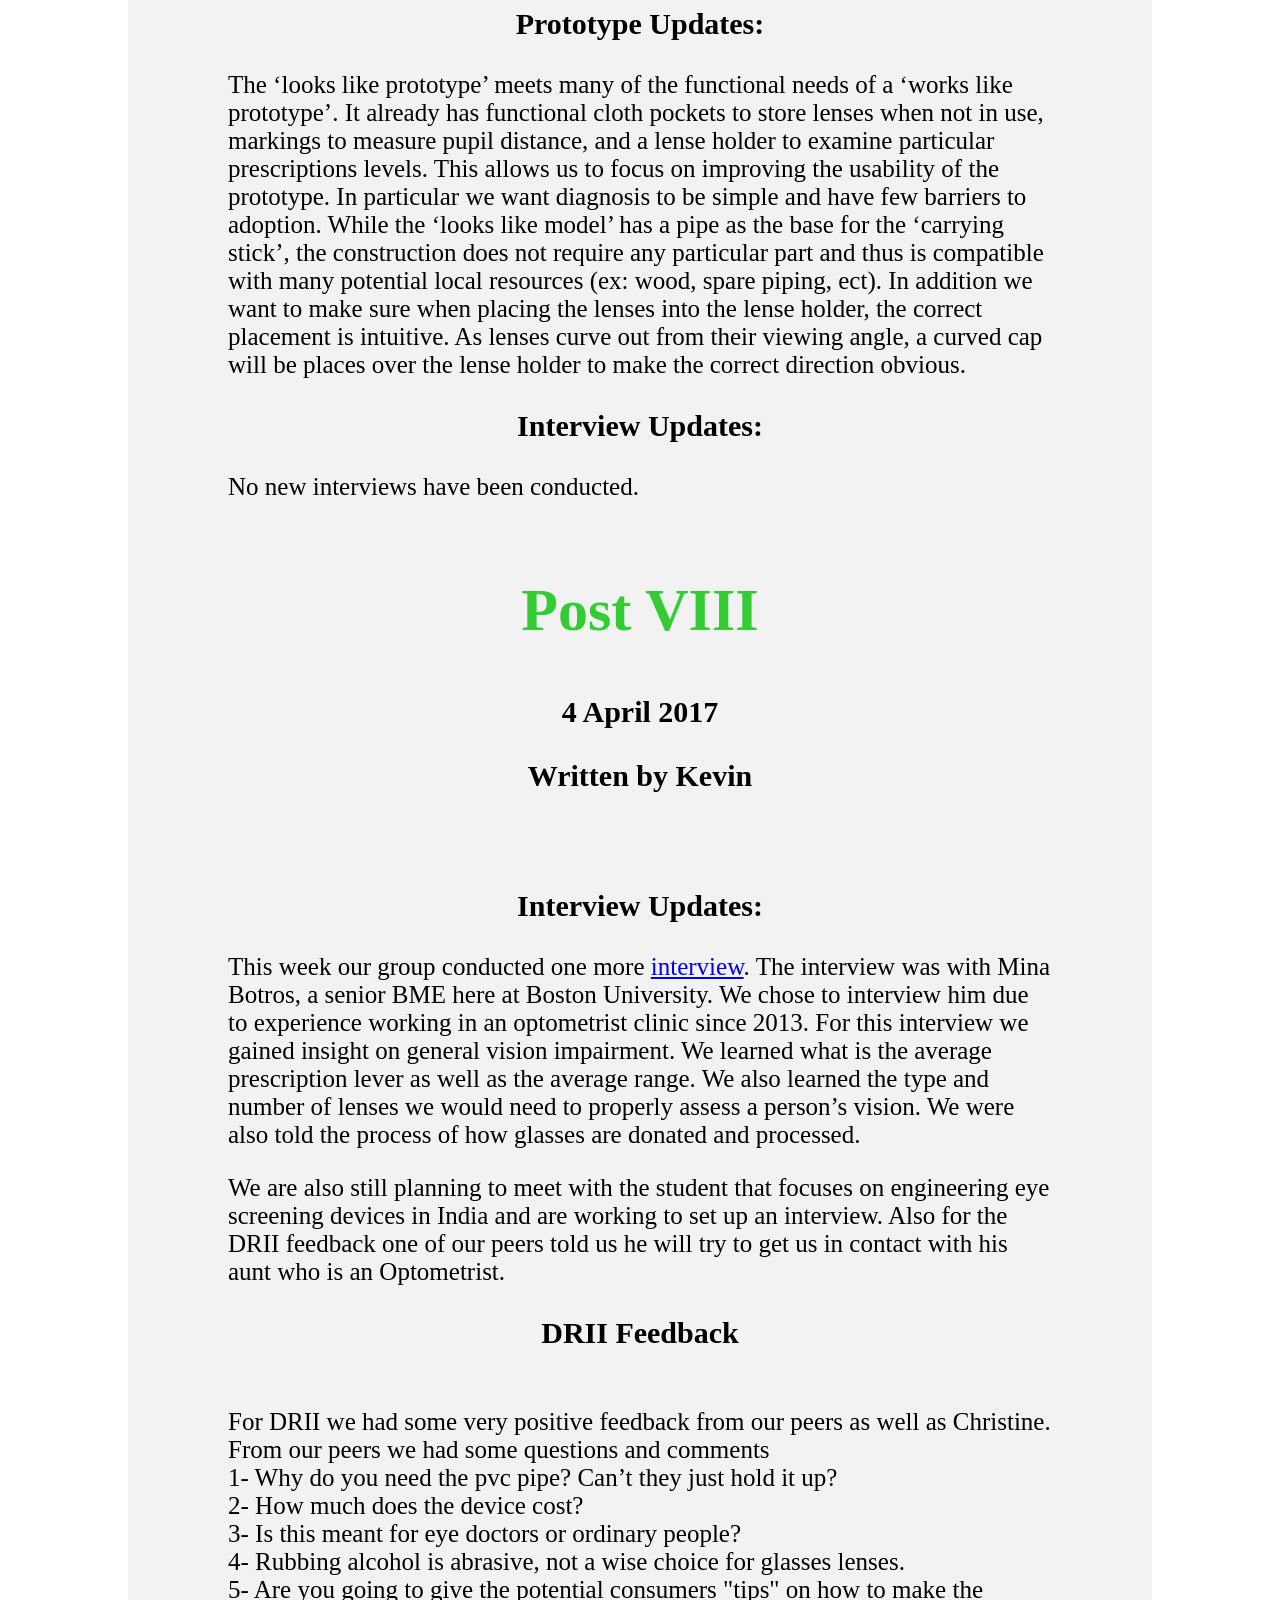
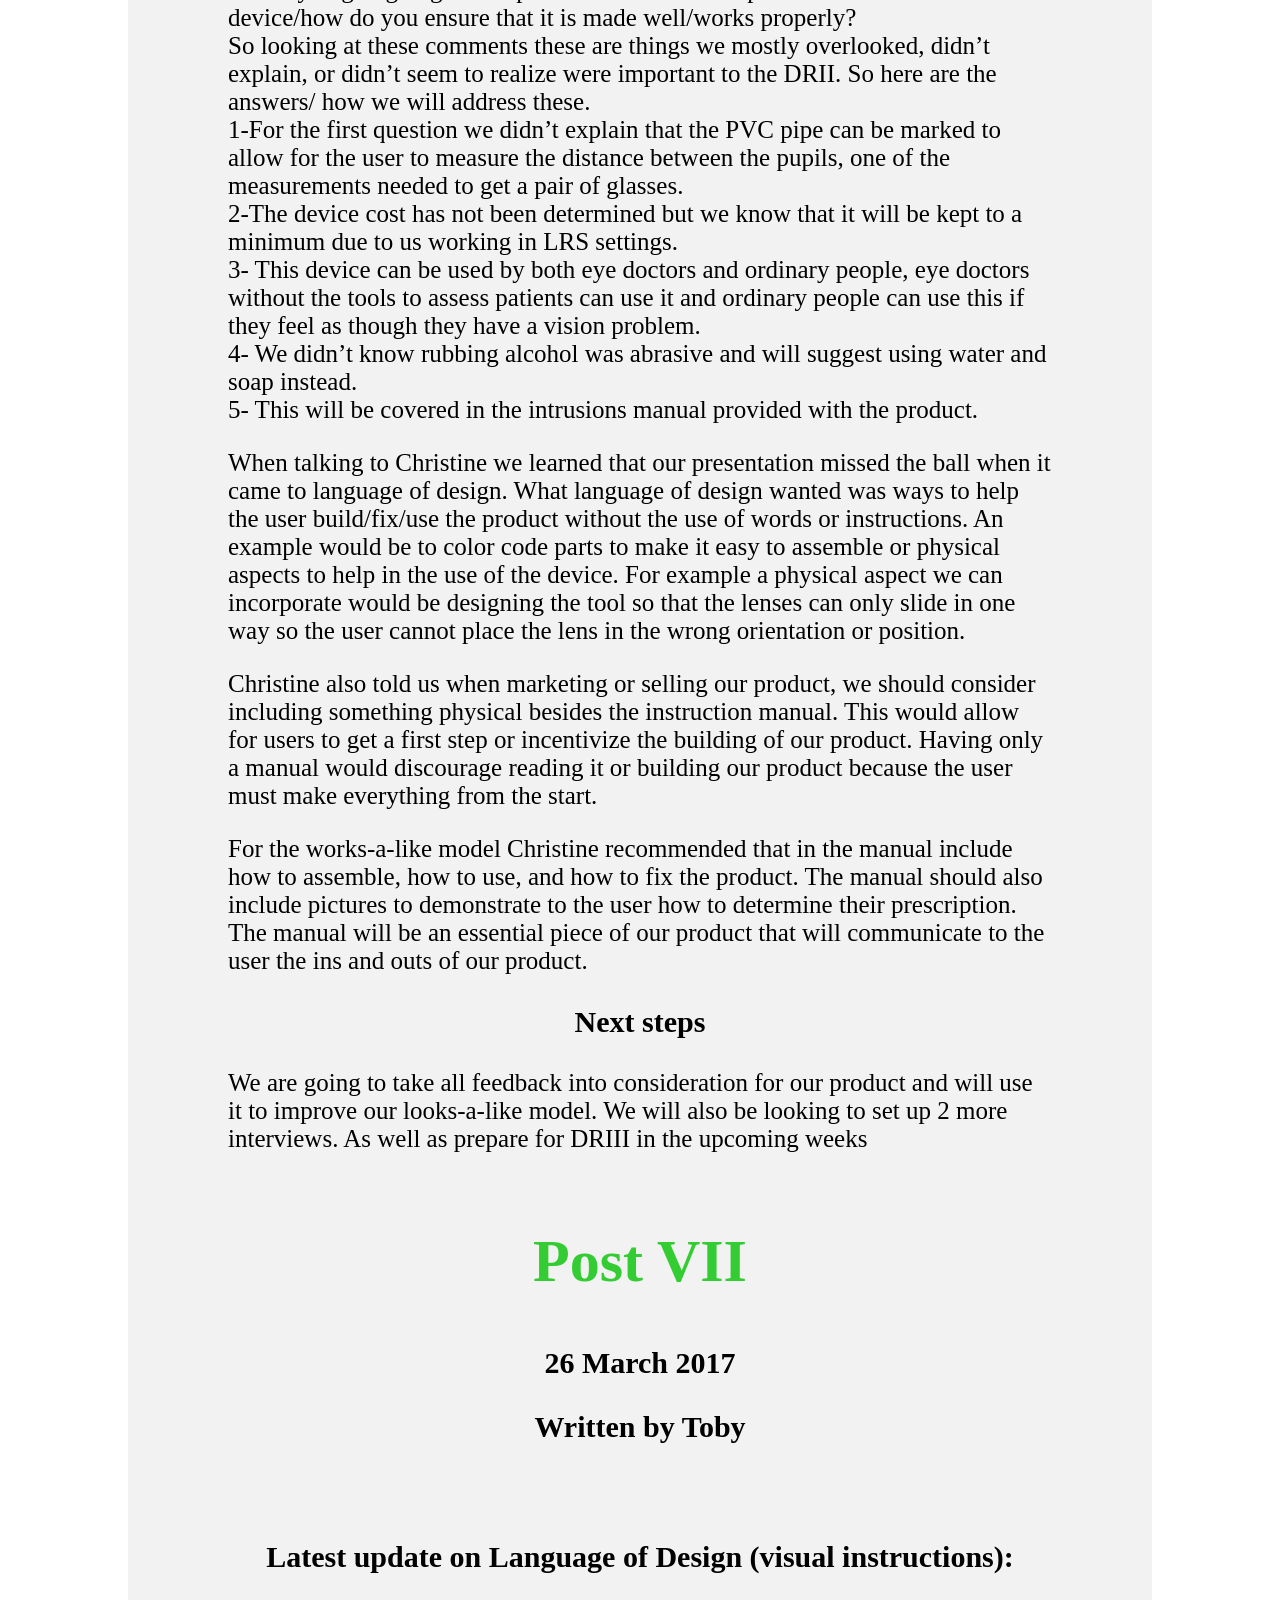
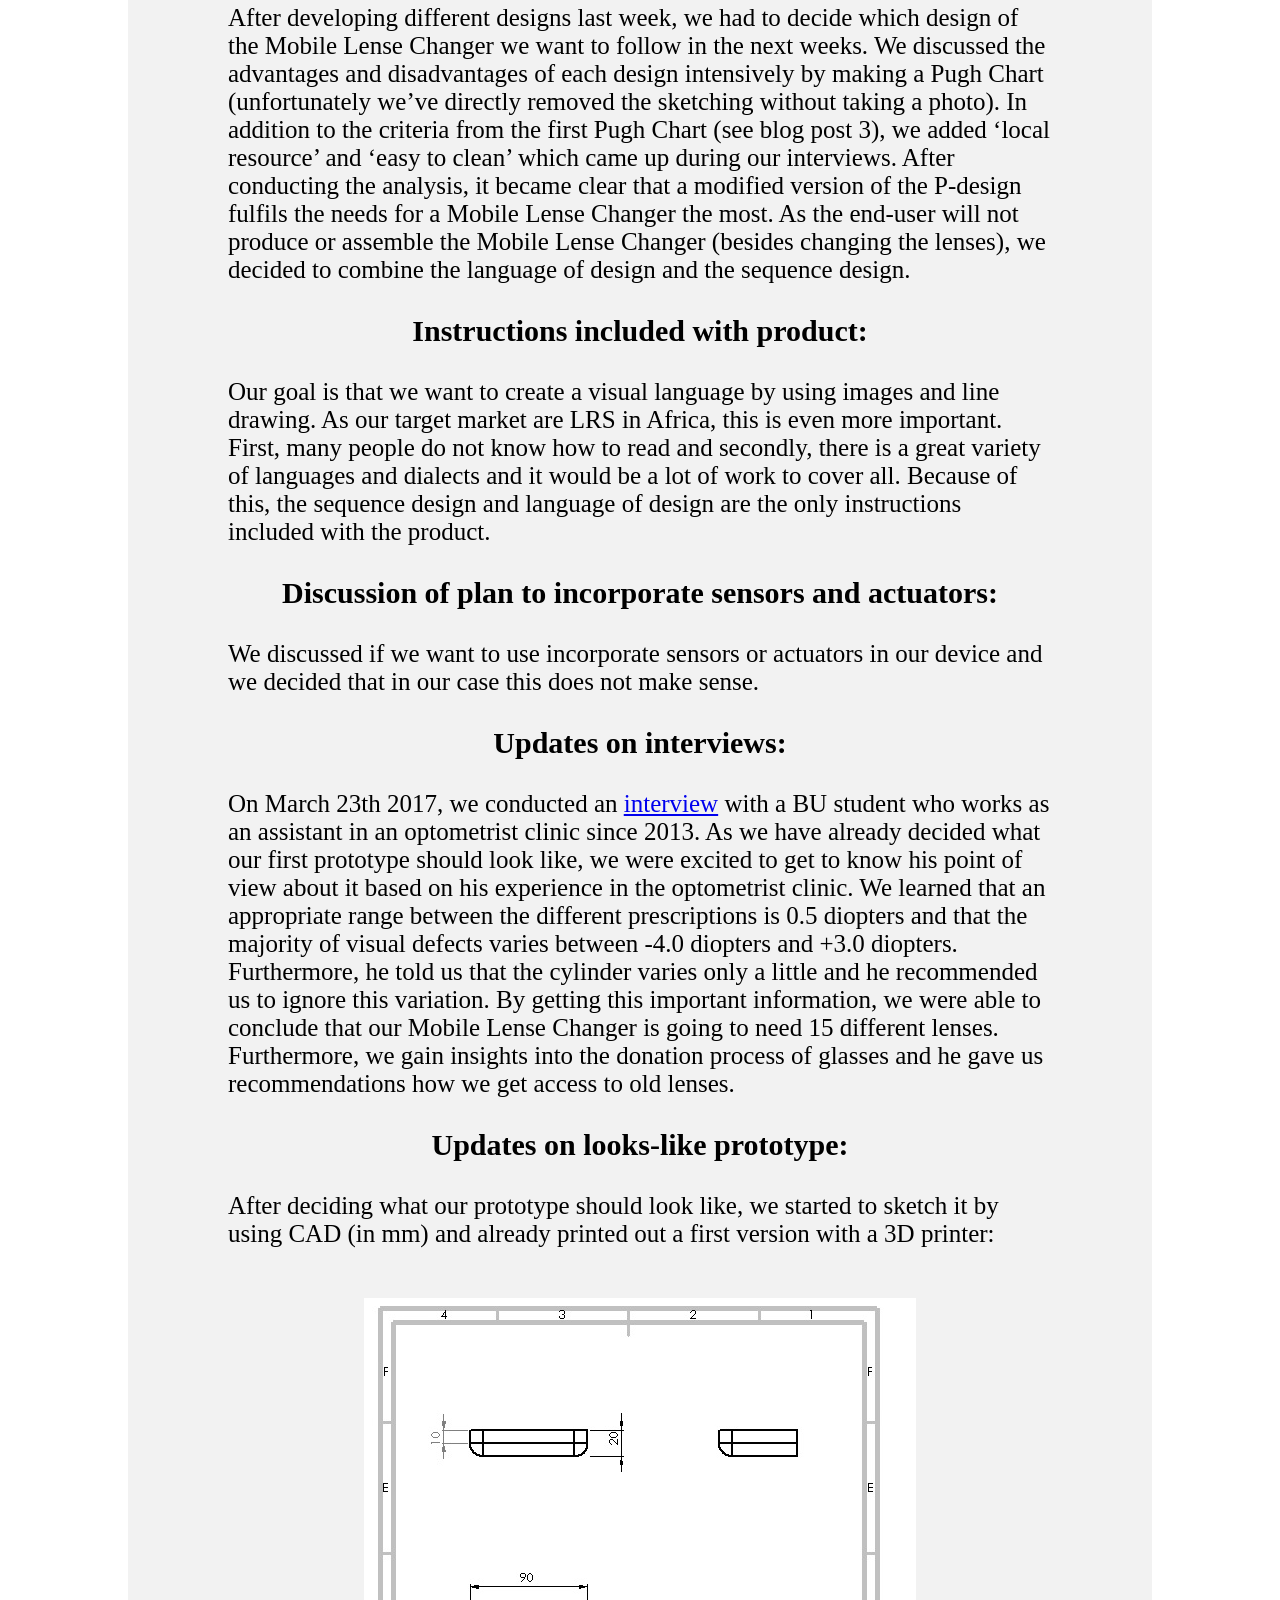
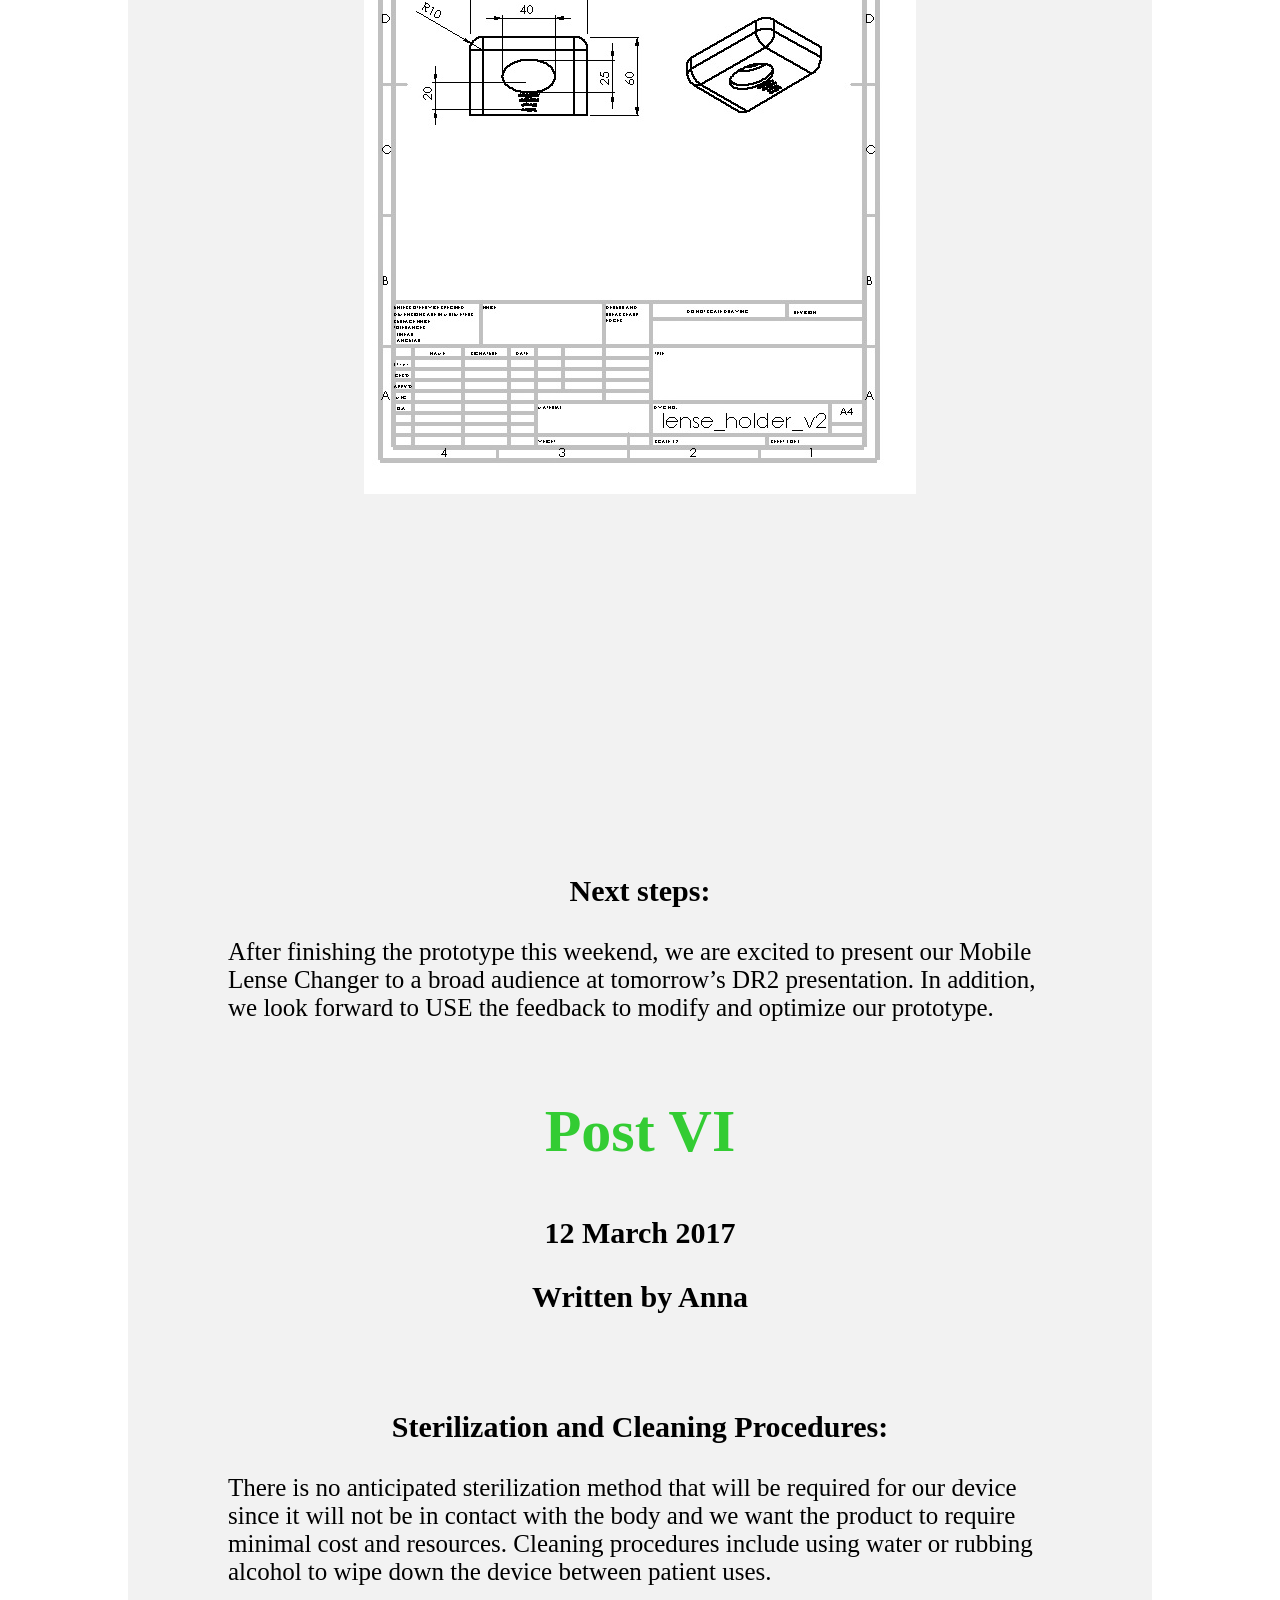
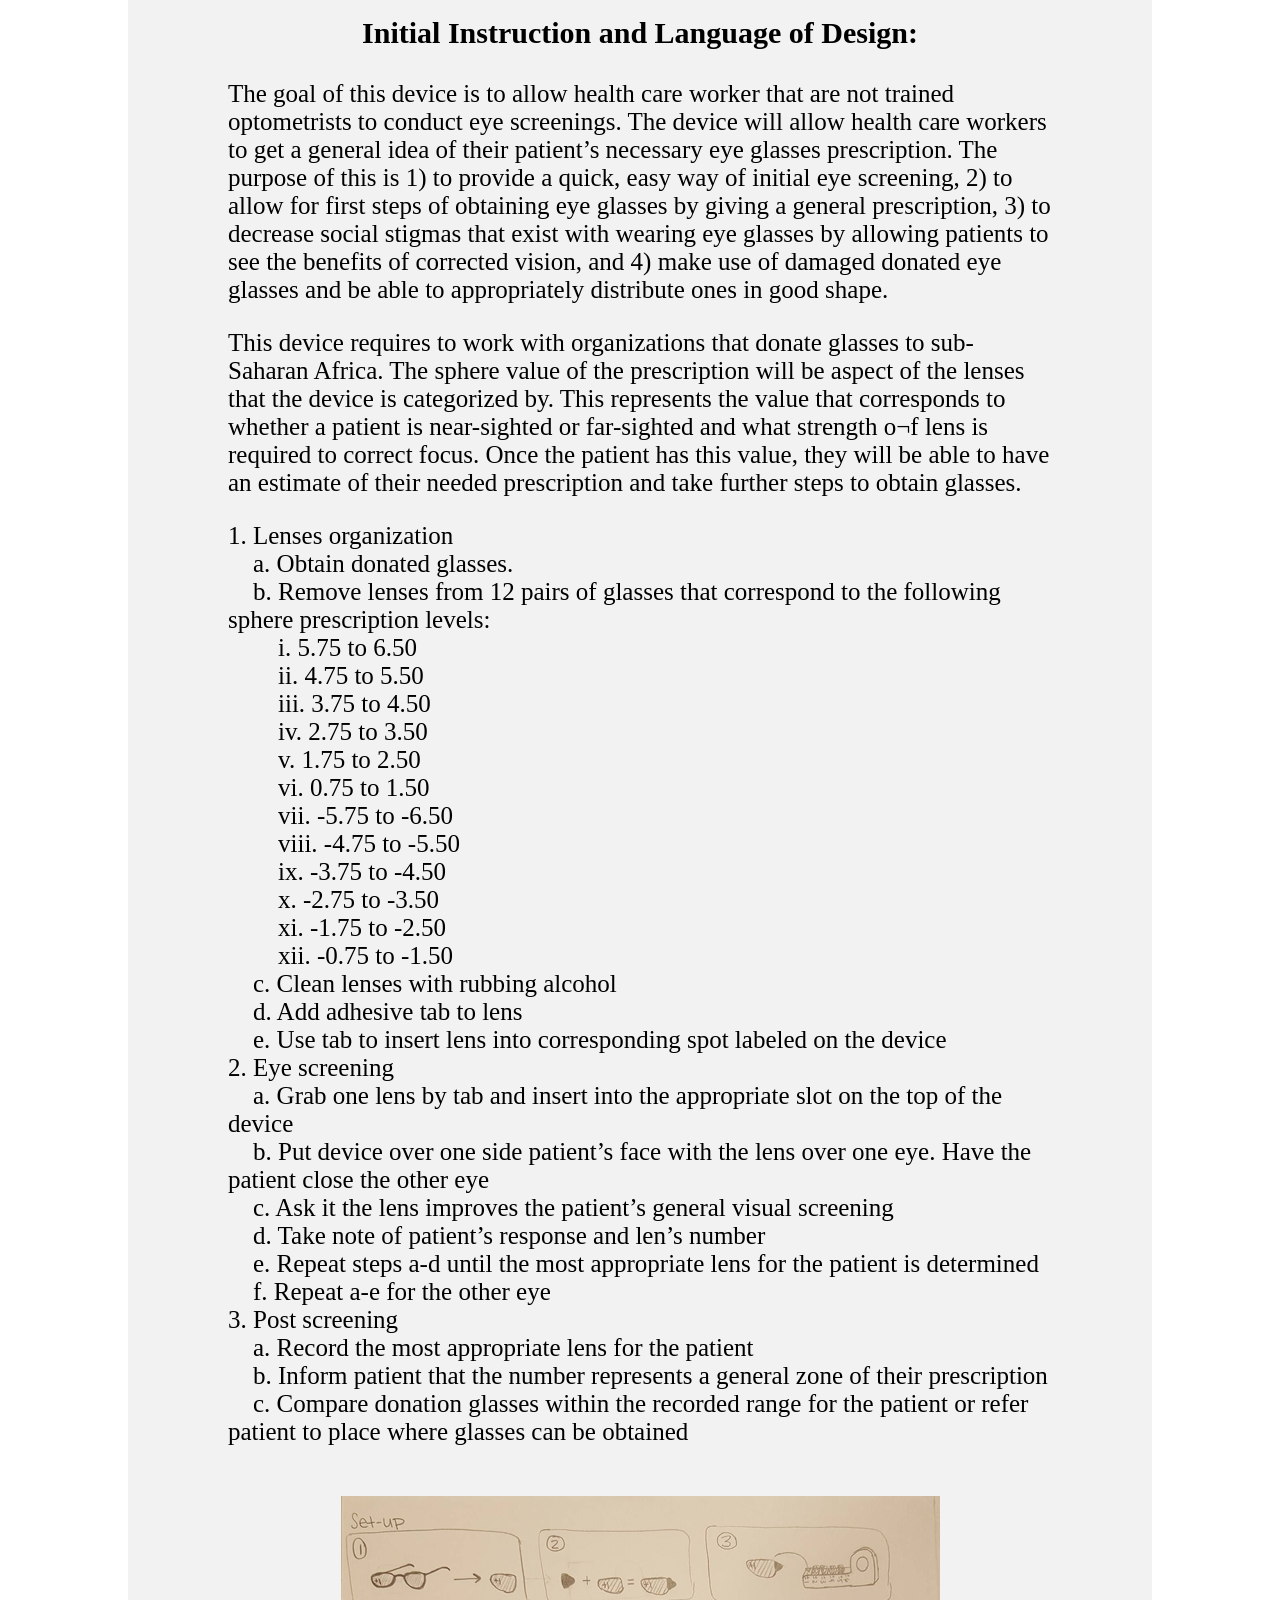
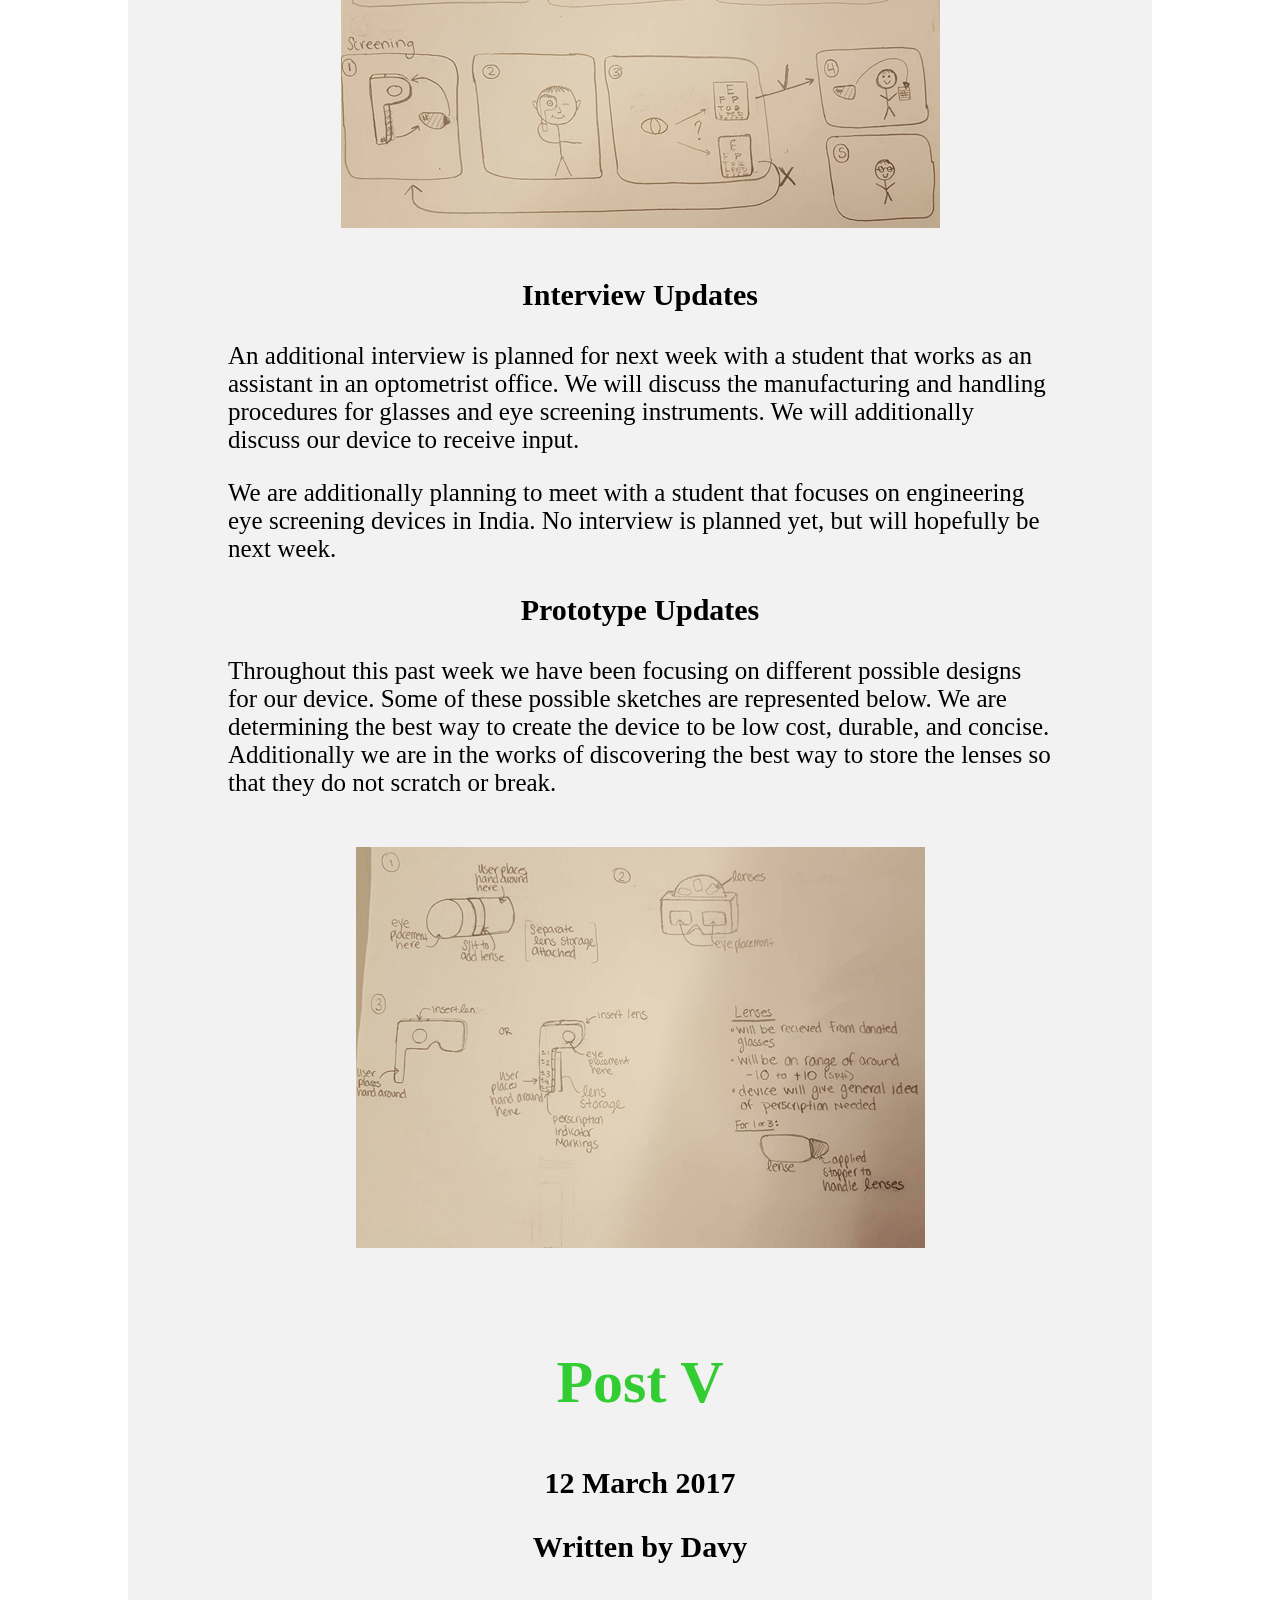
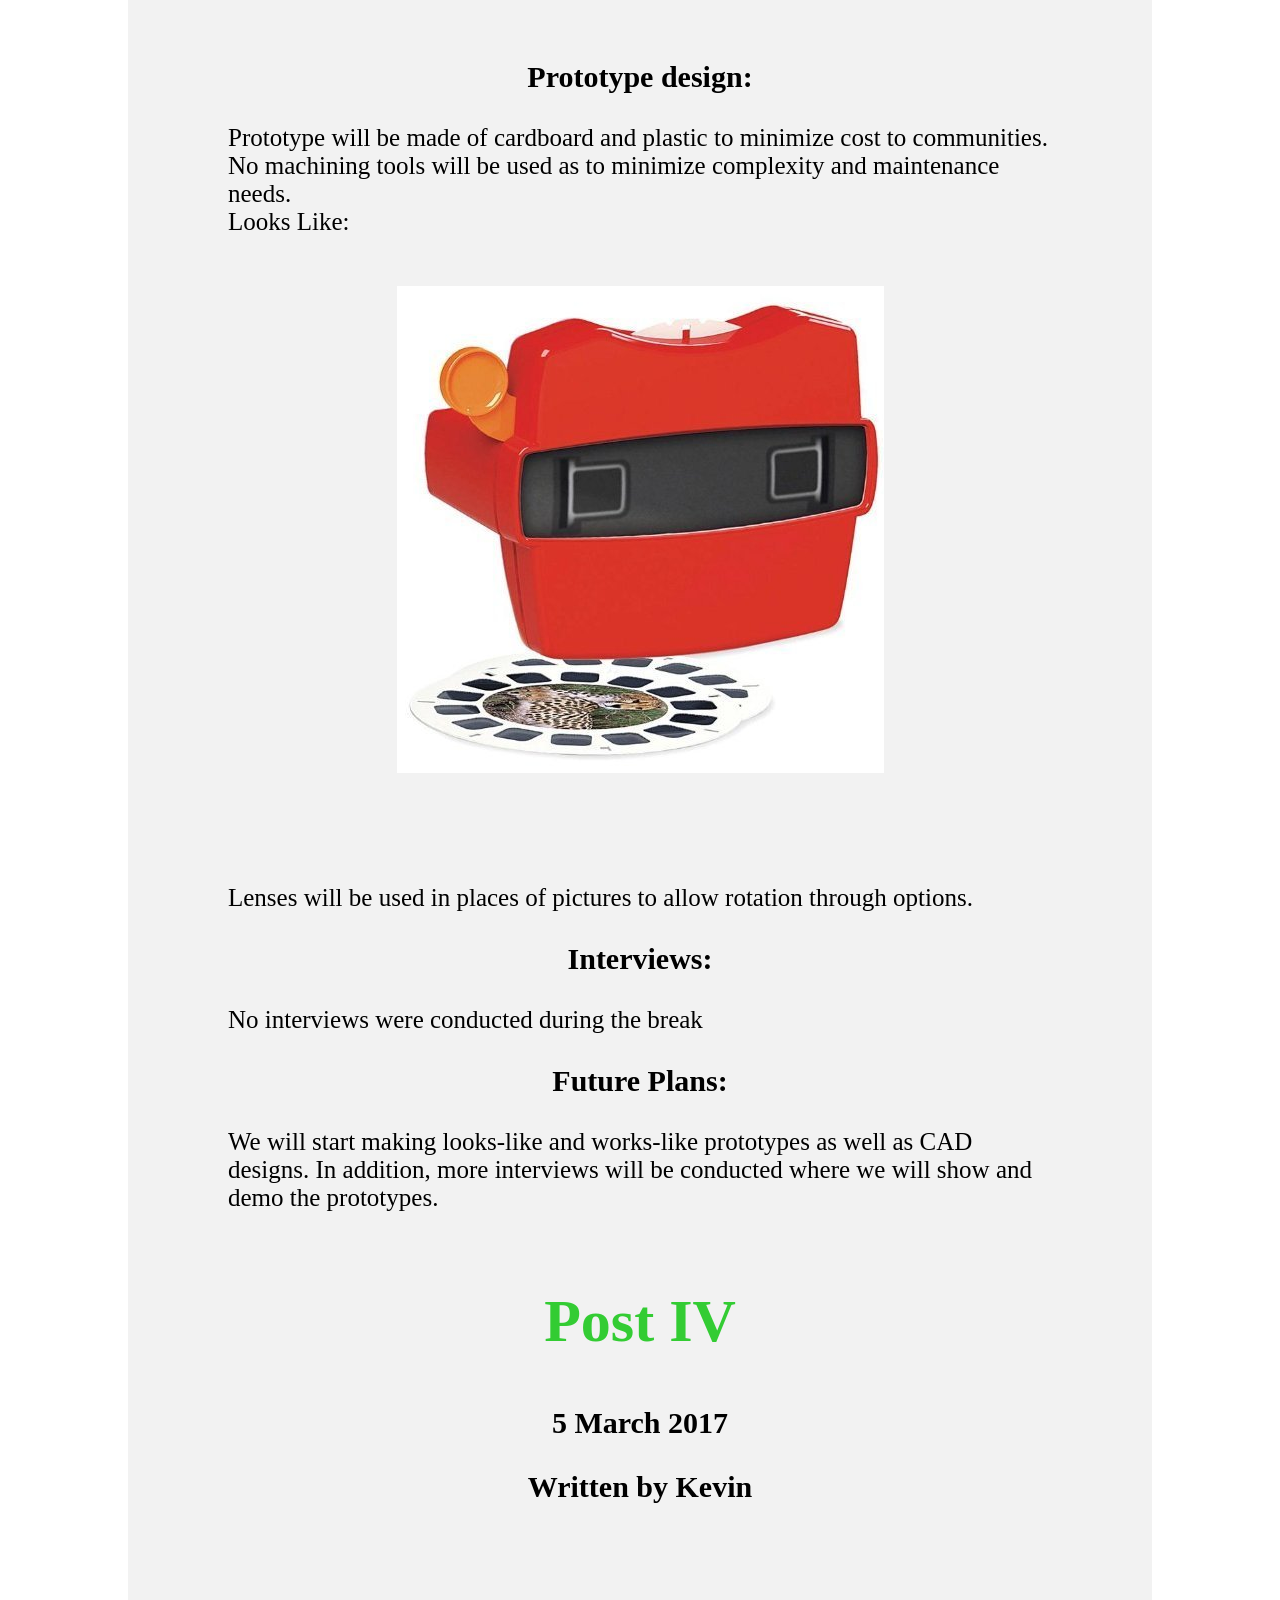
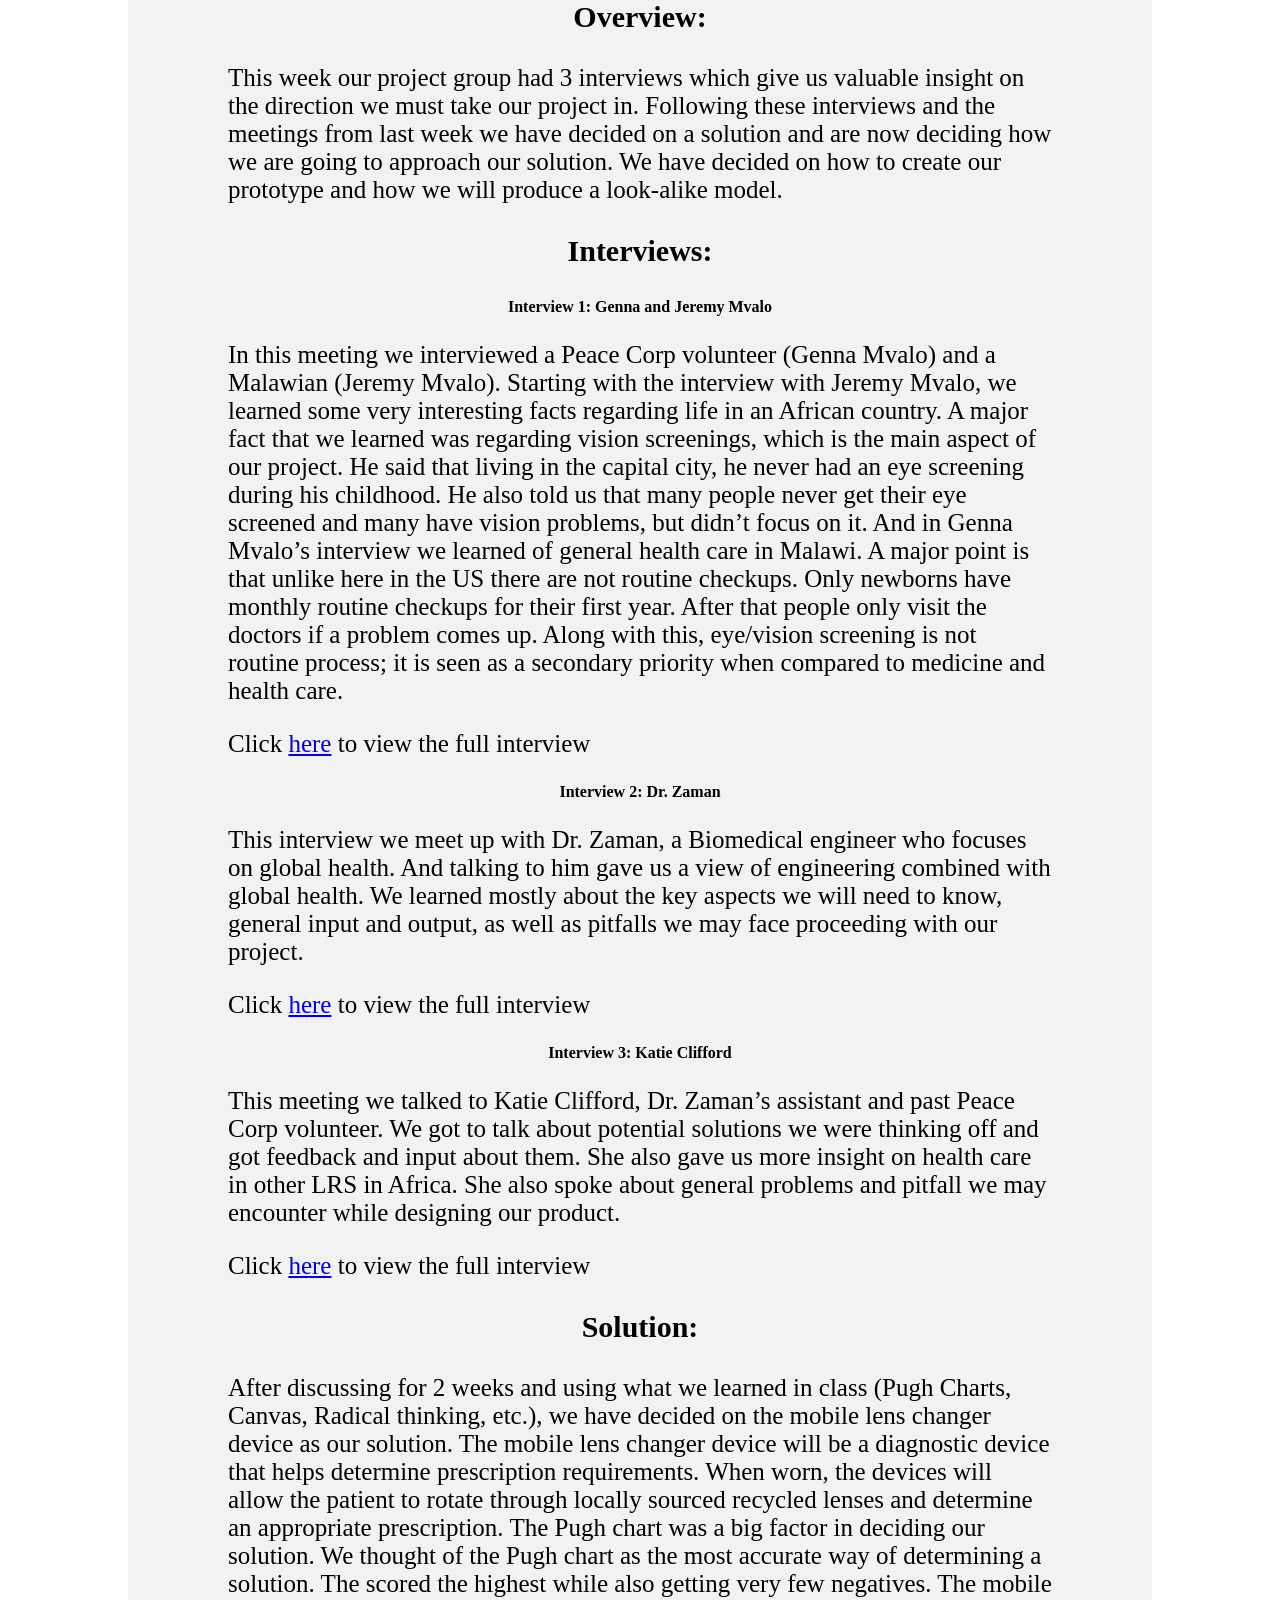
==== commit b70bd766: "added post 10" ====
--- a/Blog_BE_428.html
+++ b/Blog_BE_428.html
@@ -66,6 +66,30 @@
 
 
 <div class="content">
+<h2>Post X</h2> 
+        <h3>16 April 2017</h3>    
+		<h3>Written by Anna</h3>   
+		<br/>
+		<br/>
+        
+		<div class="desc">
+           
+           <h3>Feedback from DRIII:</h3>
+           <p>
+           We obtained some valuable feedback from our Design Review III presentation. The first suggestion was to alter the eye chart that is included with the device. Originally, we were anticipating including the classic letter eye with our device. A classmate suggested it might be better to use something with pictures since not everyone may be able to read. Going into the final steps of our presentation, we will consider whether letter or images will be better to use with our device. Another suggestion was made by a classmate to include in the manual a distance that this eye chart should be from the patient. This is something we overlooked, but will now be putting in the manual for our final project.
+           </p>
+		   
+		   <h3>Future Plans:</h3>
+           <p>
+           In preparations for our final presentation, we will focus on altering our device to improve its functionality and make it more aesthetically pleasing. We will further work on our manual that will come with the product. Special emphasis will be placed on the sequence drawings to make sure they are easily understood. 
+		   </p>
+		   <h3>Interview Updates:</h3>
+           <p>
+           On April 12 we had another interview with Katie Clifford. We met with her to show her our prototype and gain feedback on it. She was very impressed and excited about our device. She really appreciated the simplicity of it and its potential future implications. One suggestion she made was to add a tab to the lenses to reduce damage and dirtying of them.
+		   </p>
+            
+        </div>
+
 <h2>Post IX</h2> 
         <h3>9 April 2017</h3>    
 		<h3>Written by Davy</h3>   
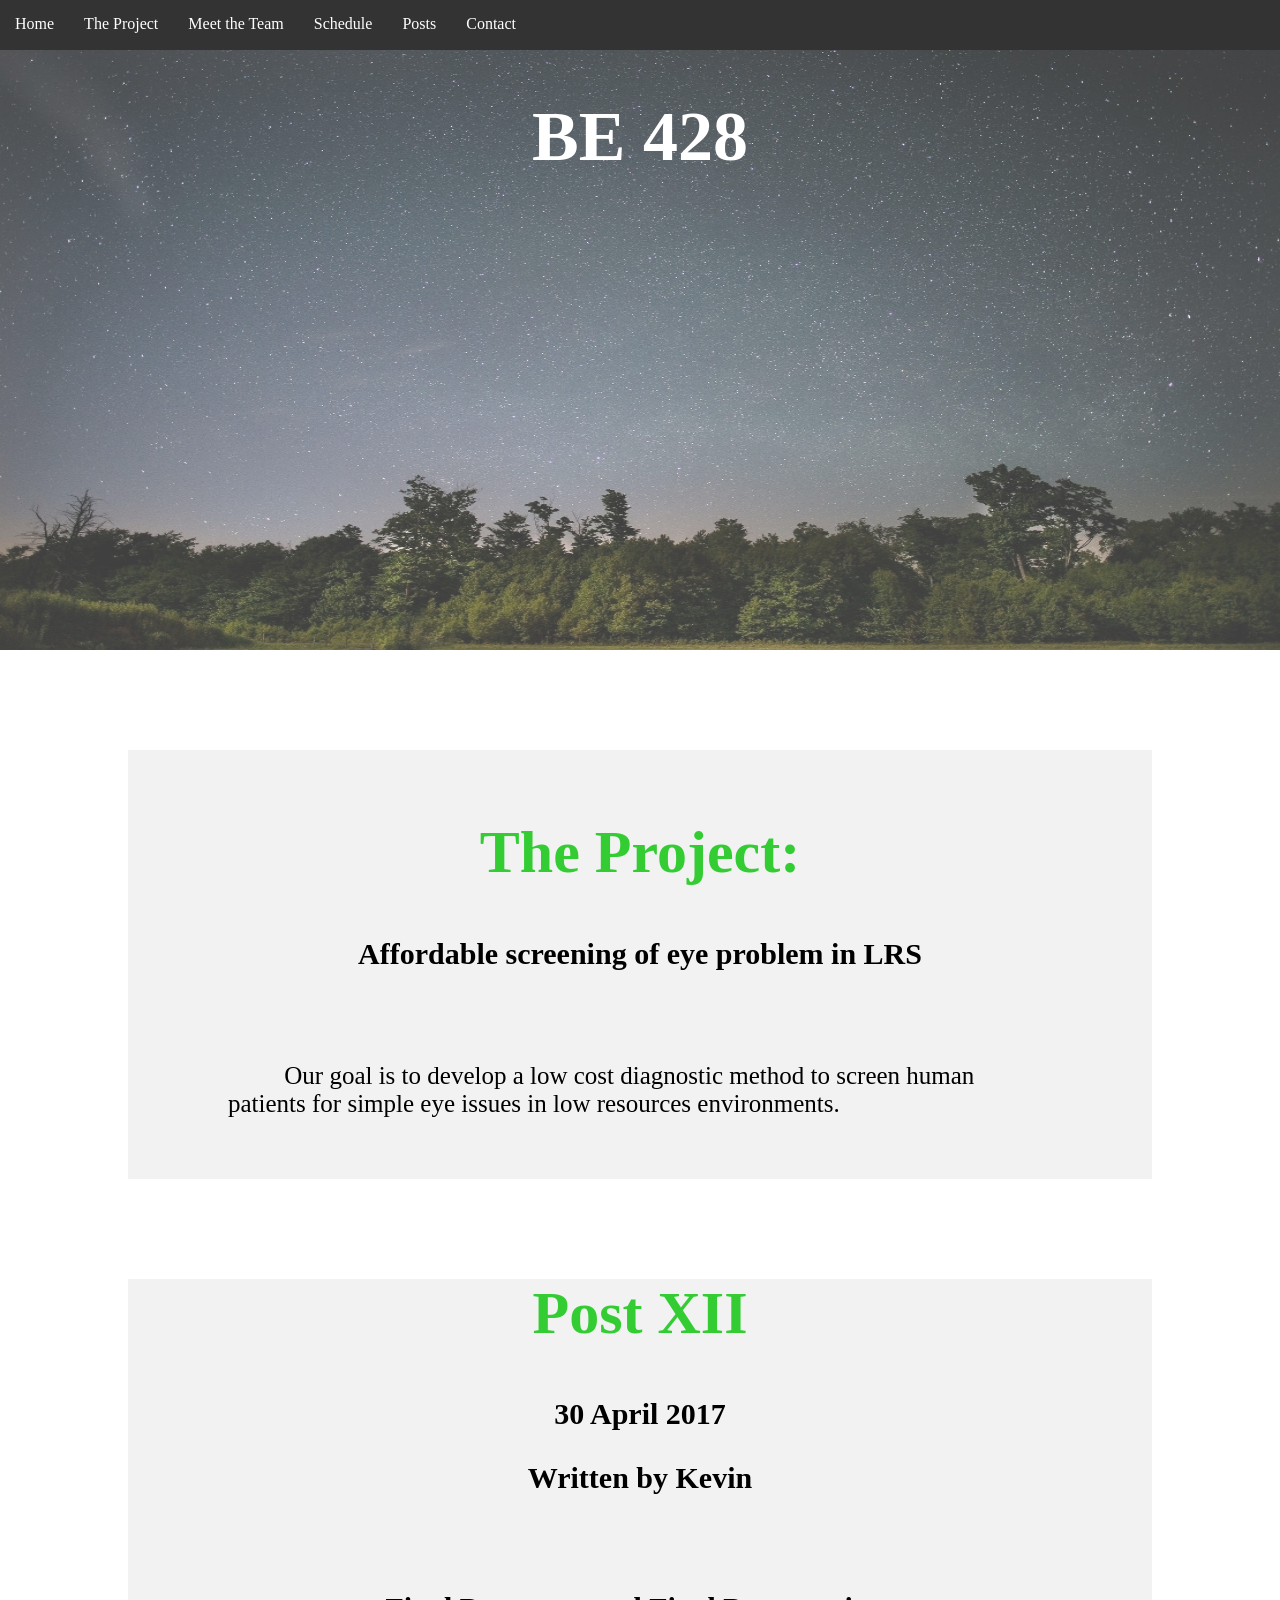
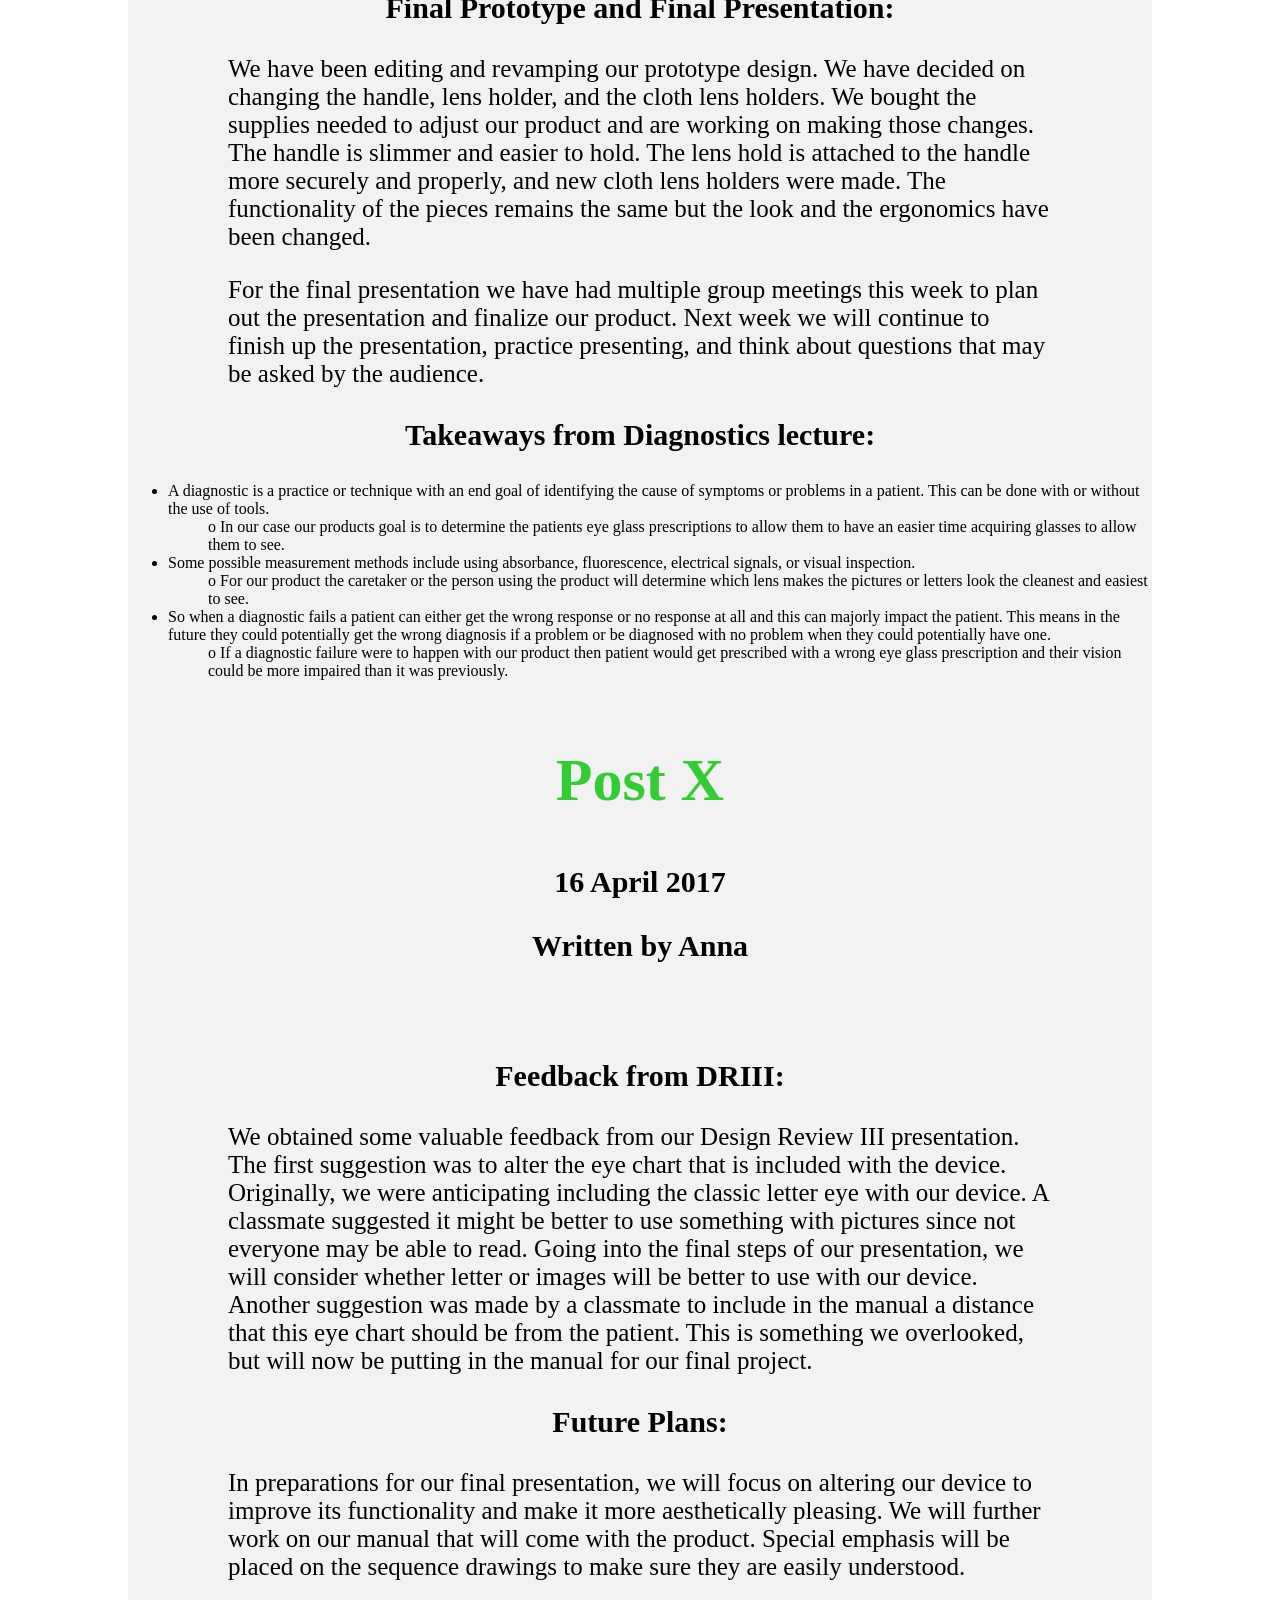
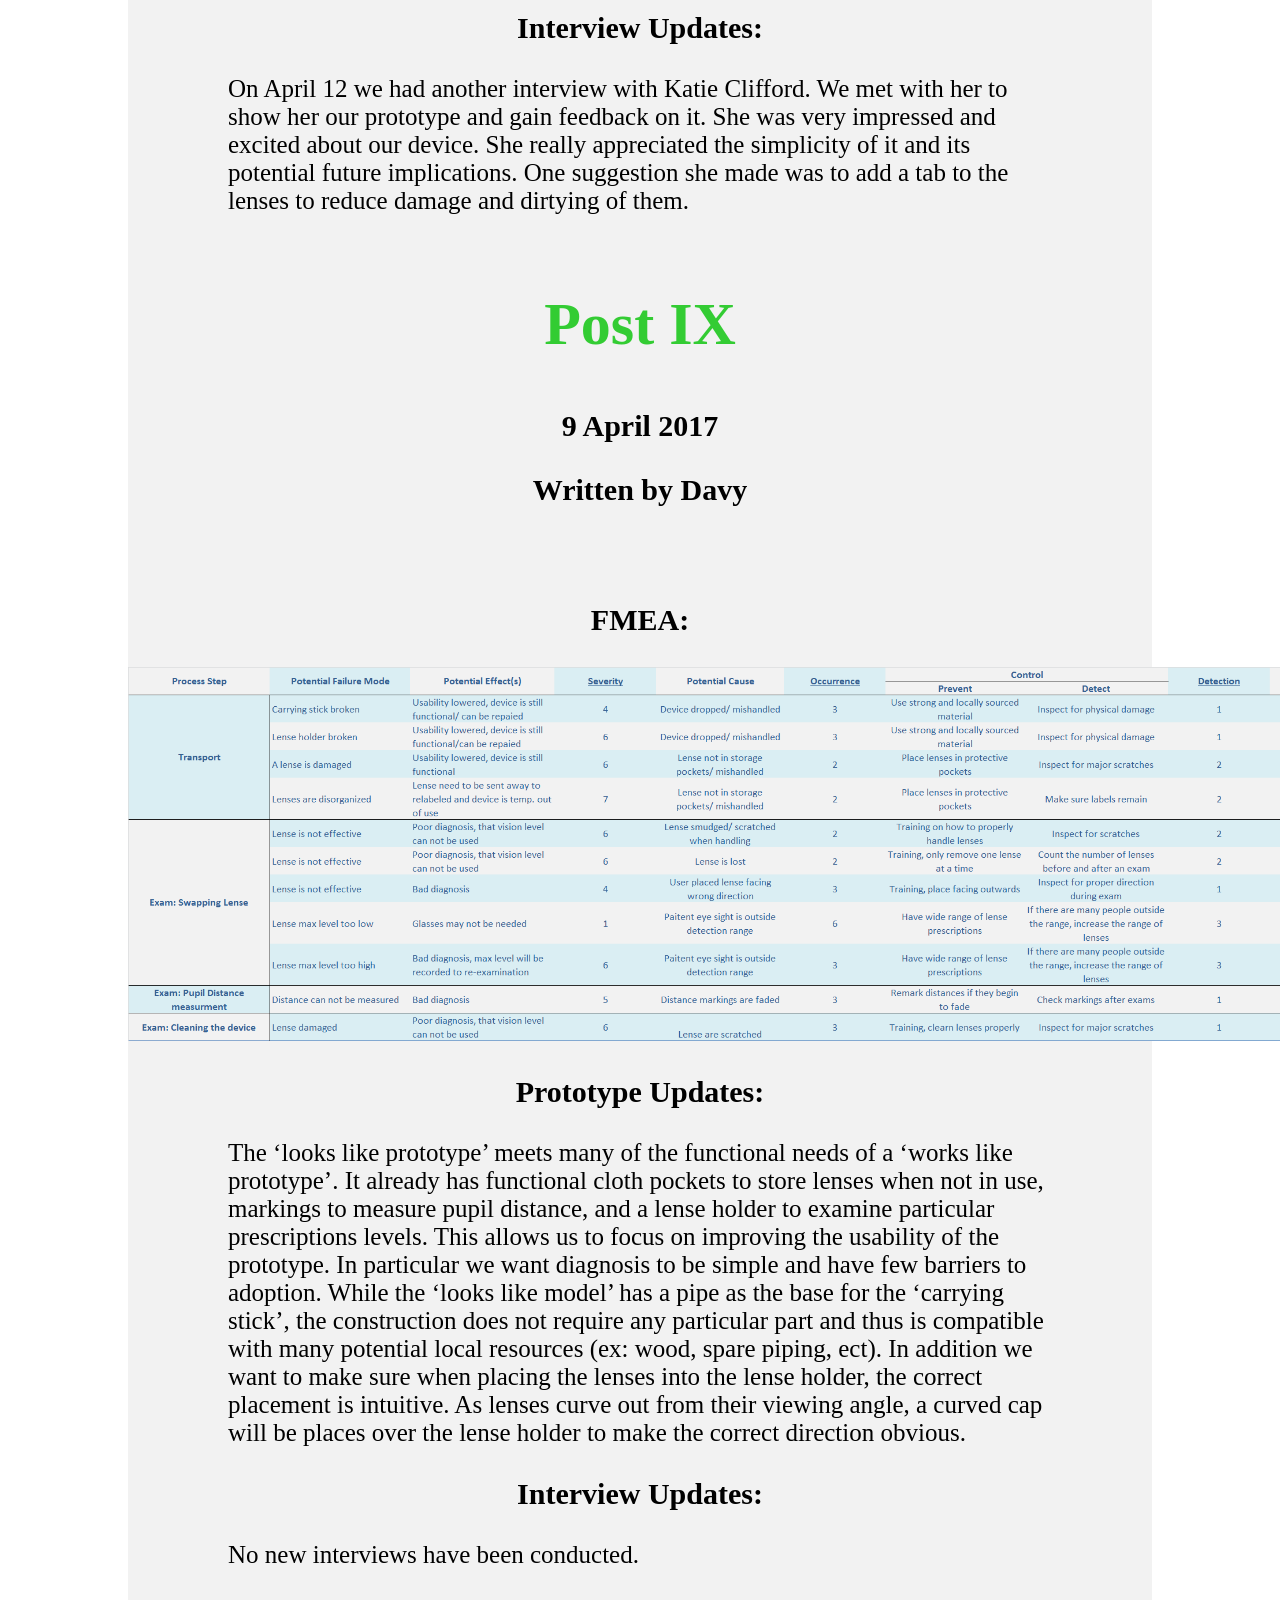
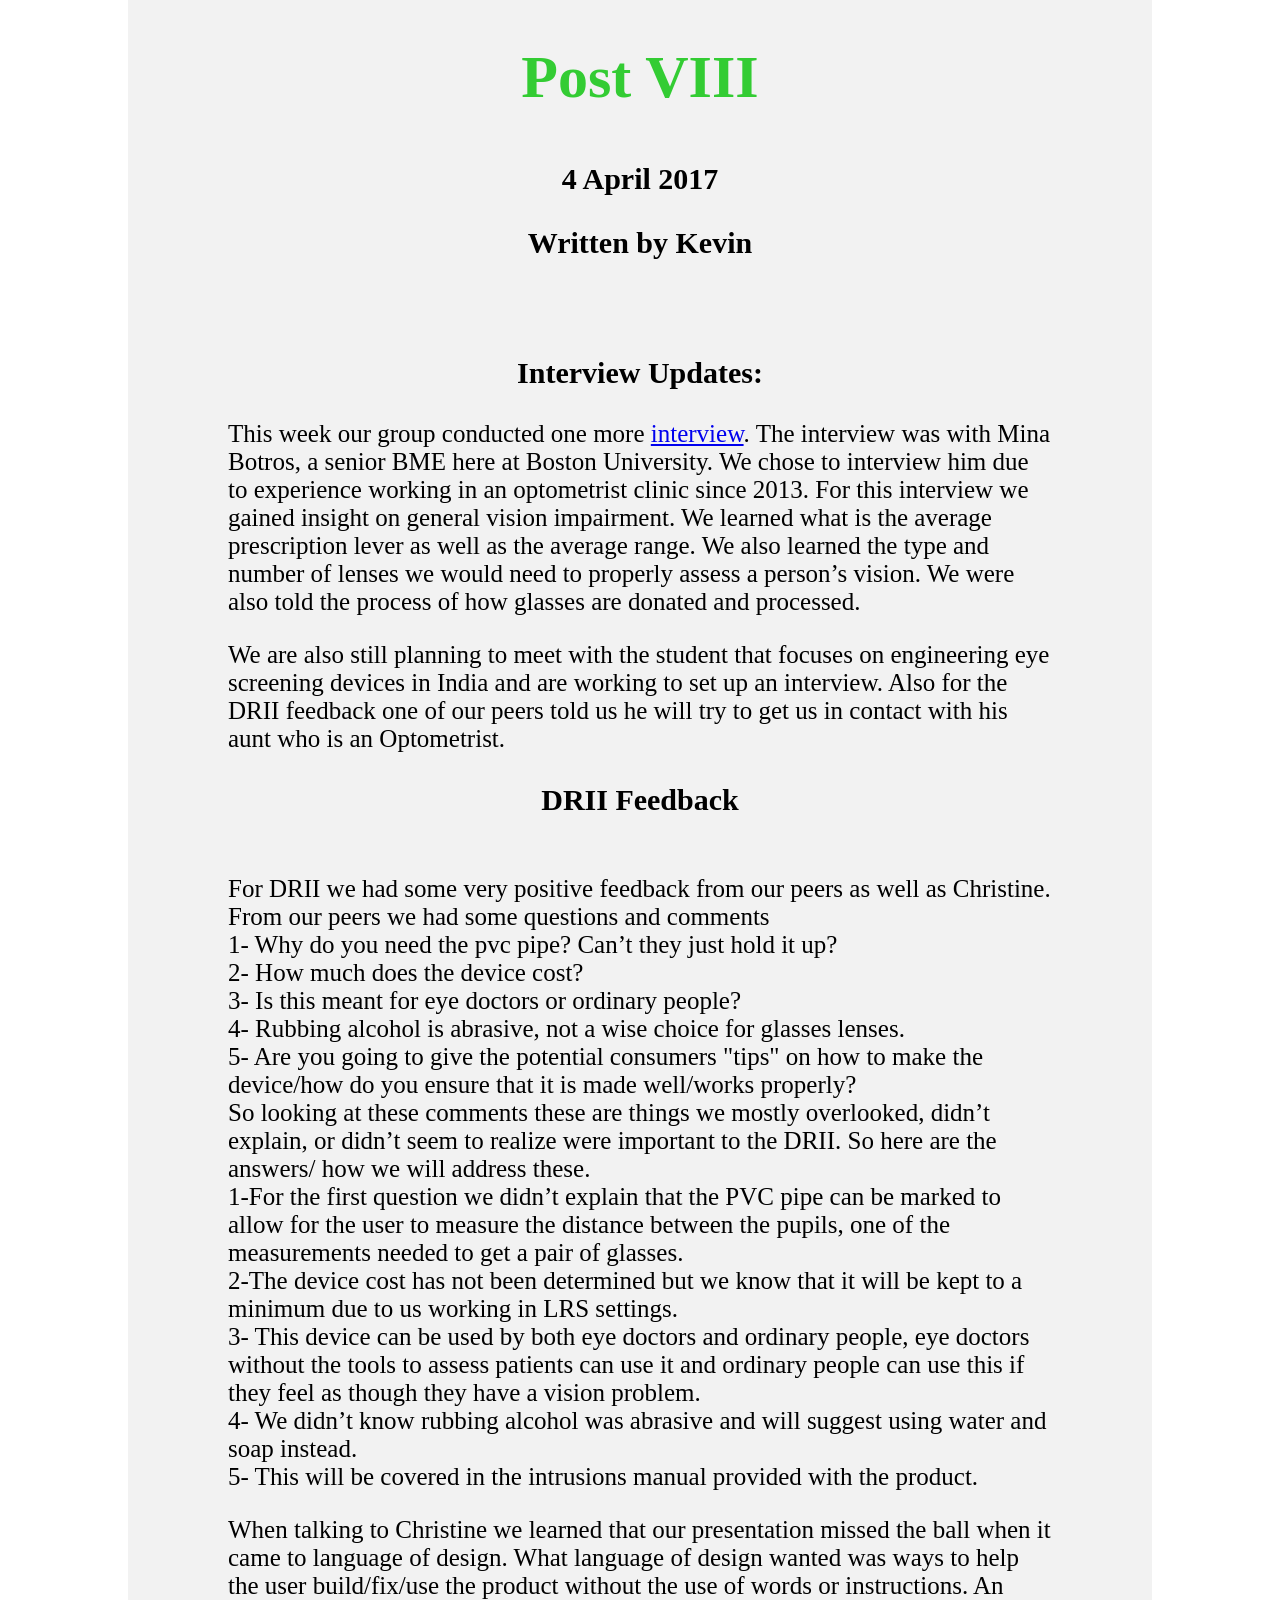
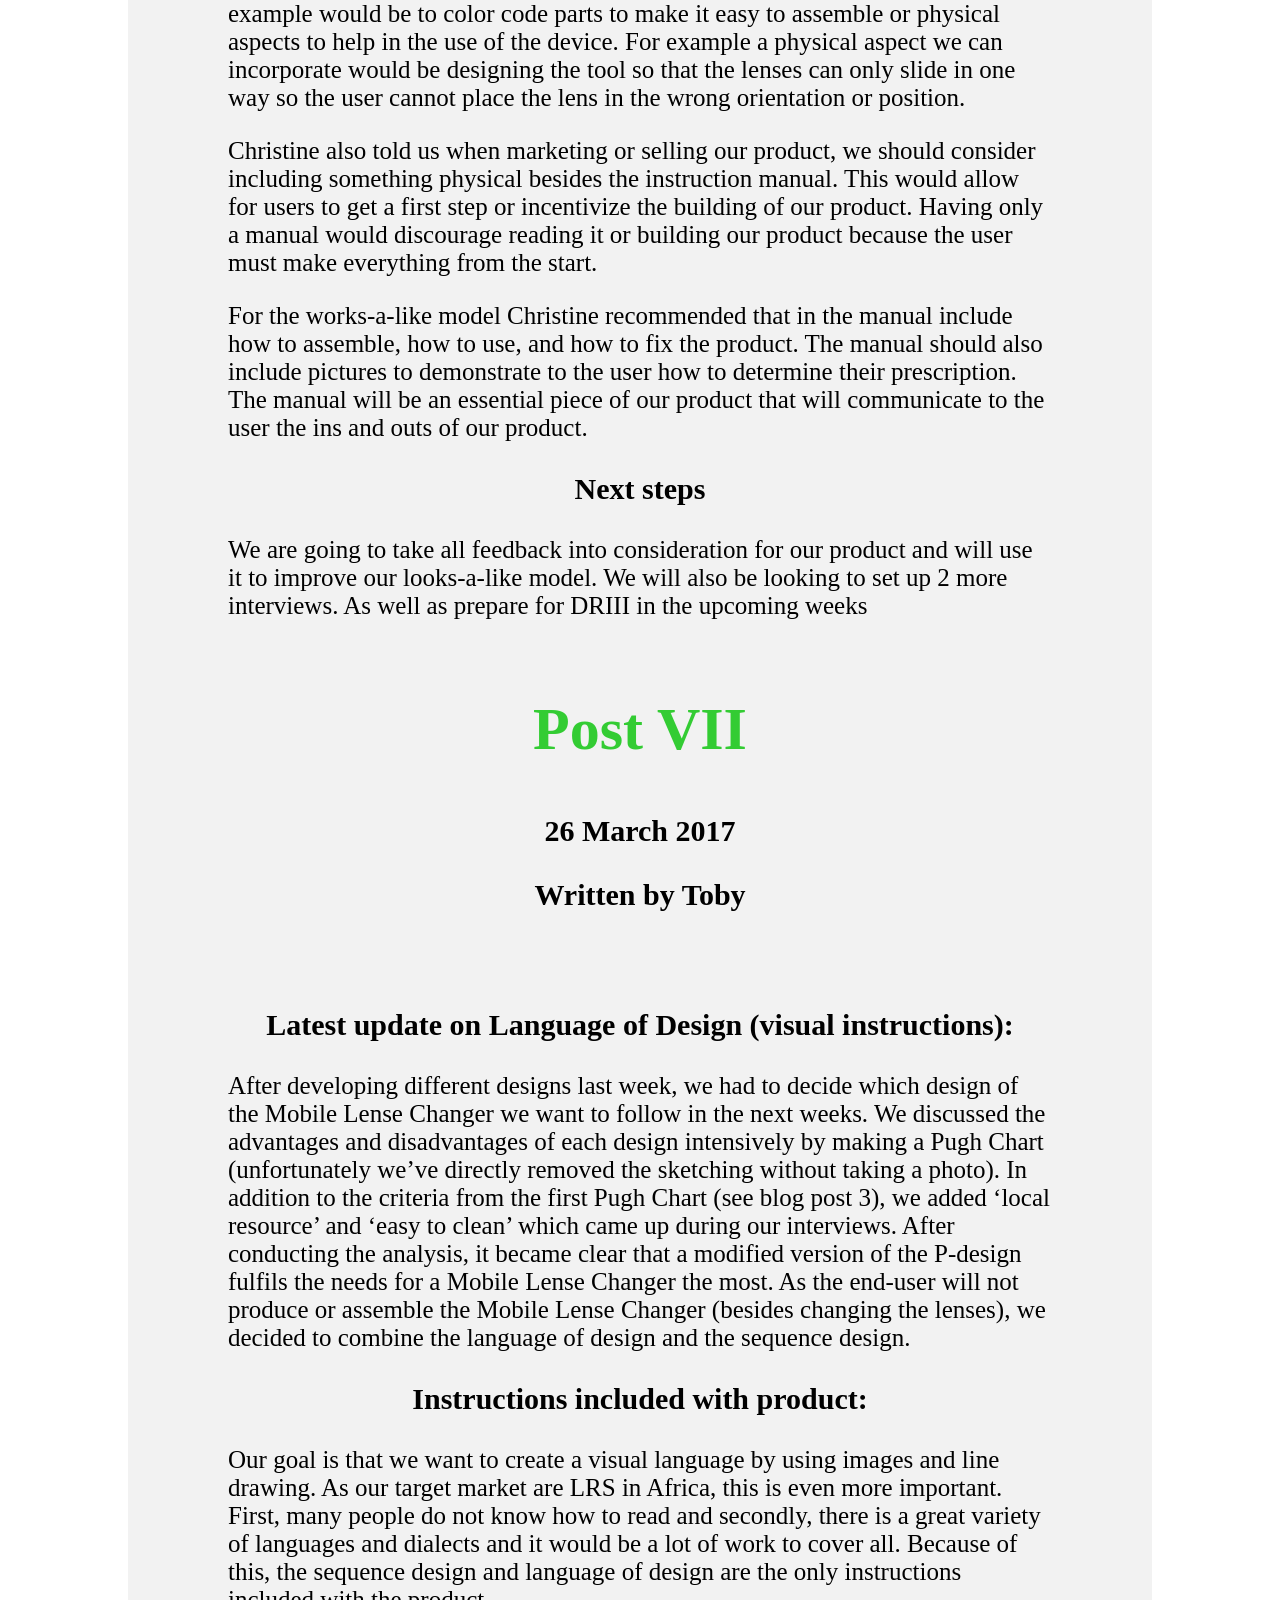
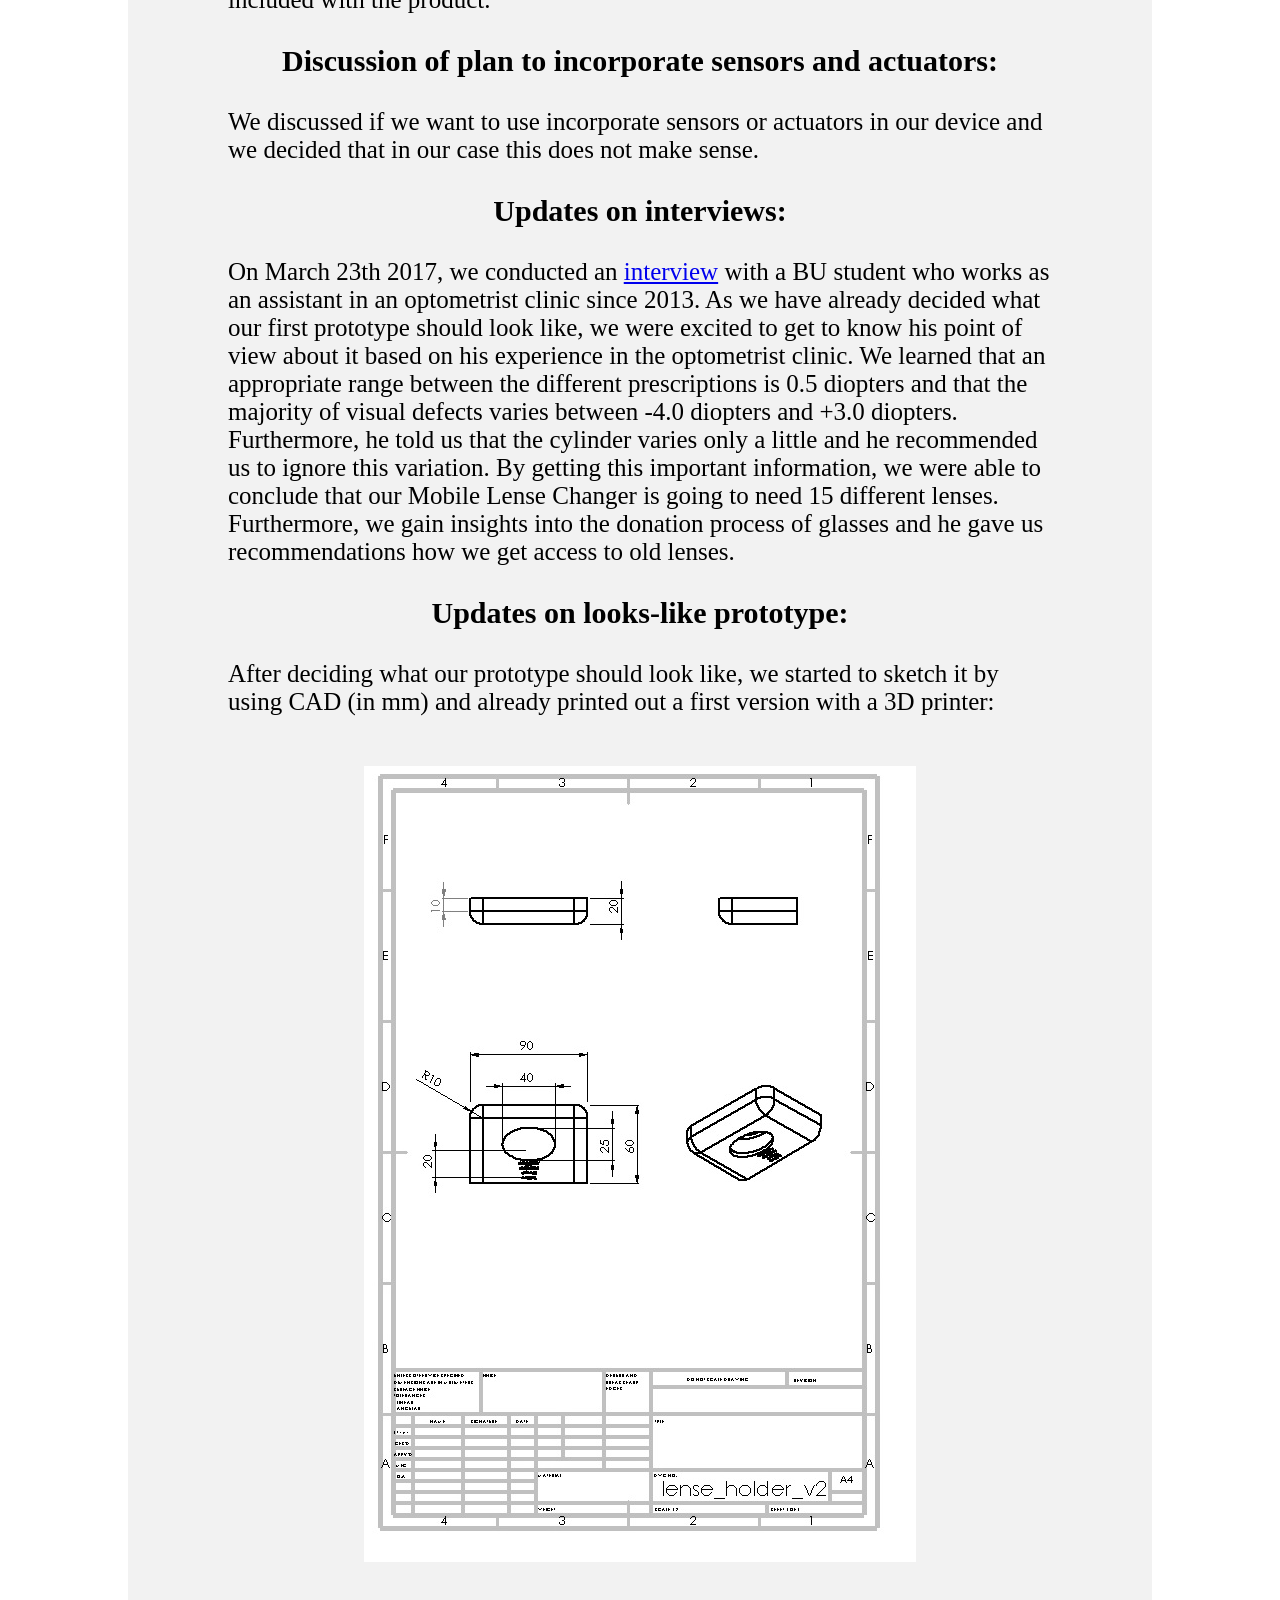
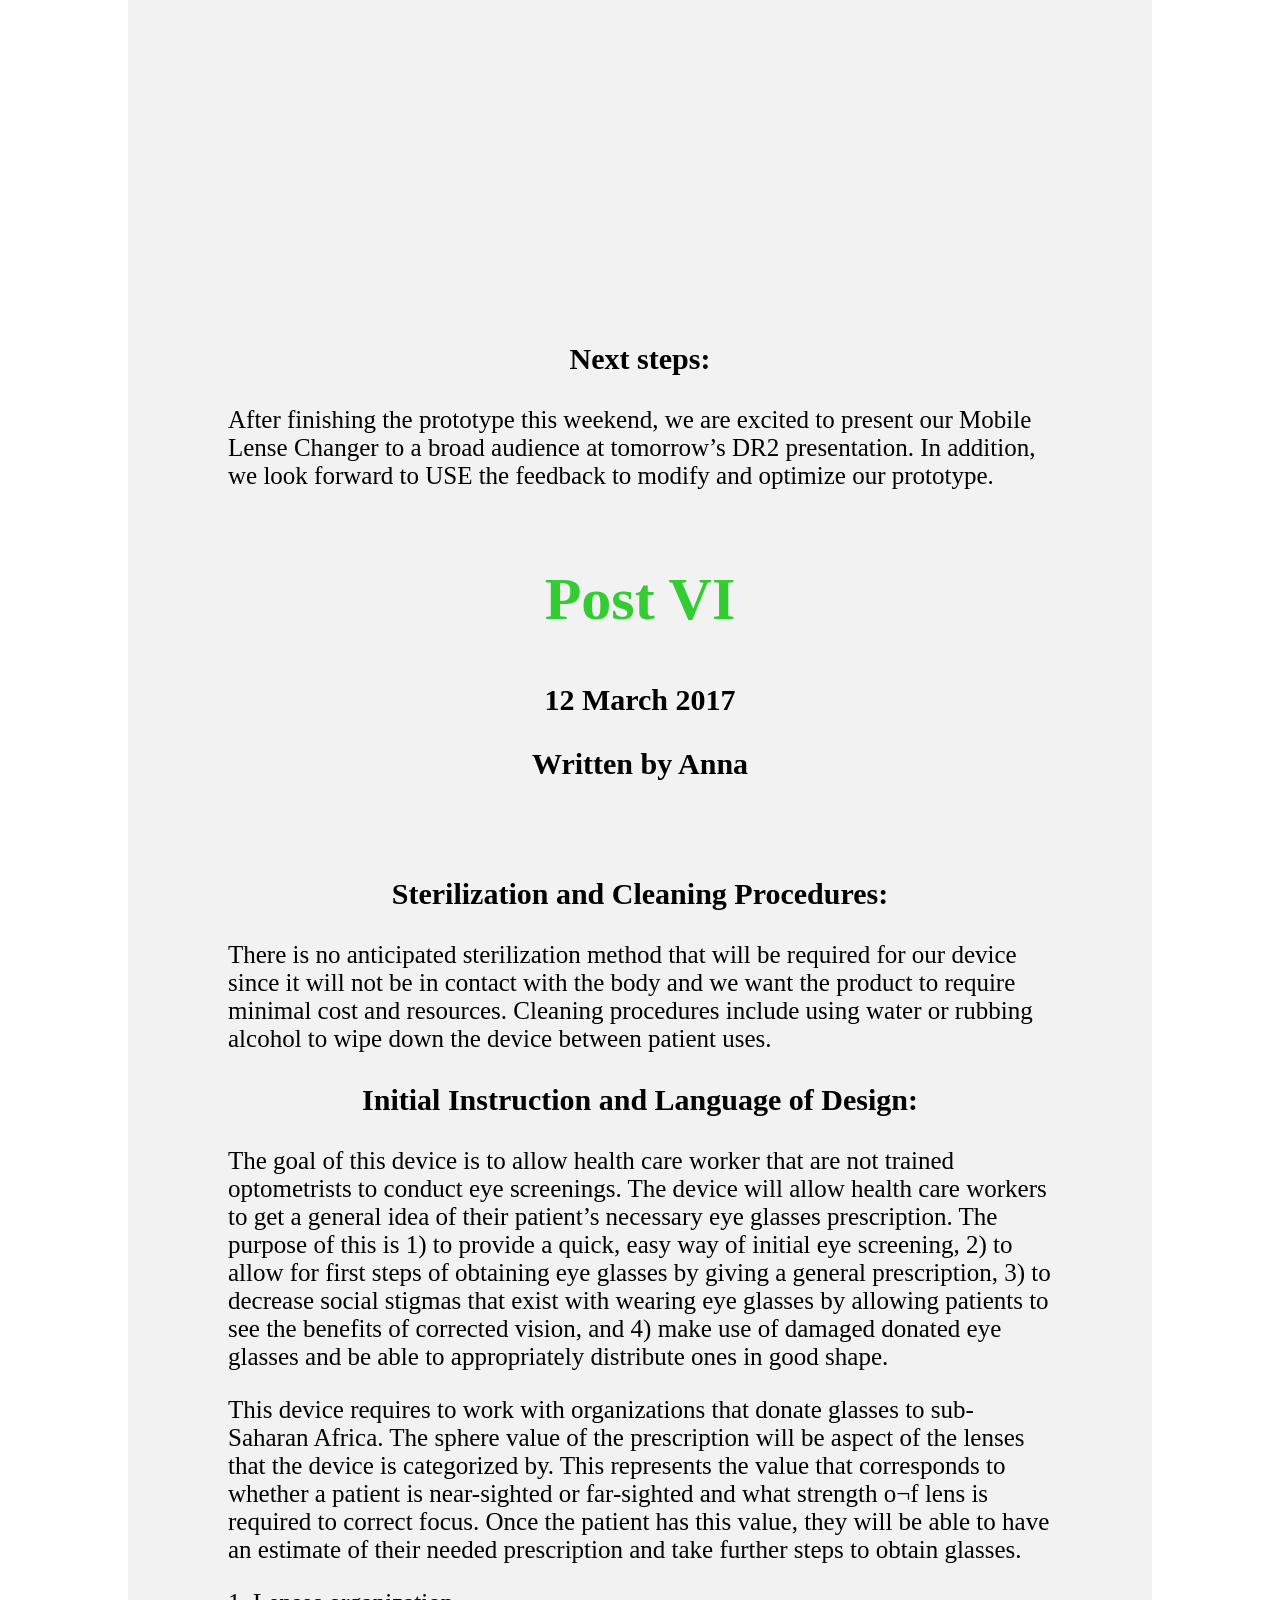
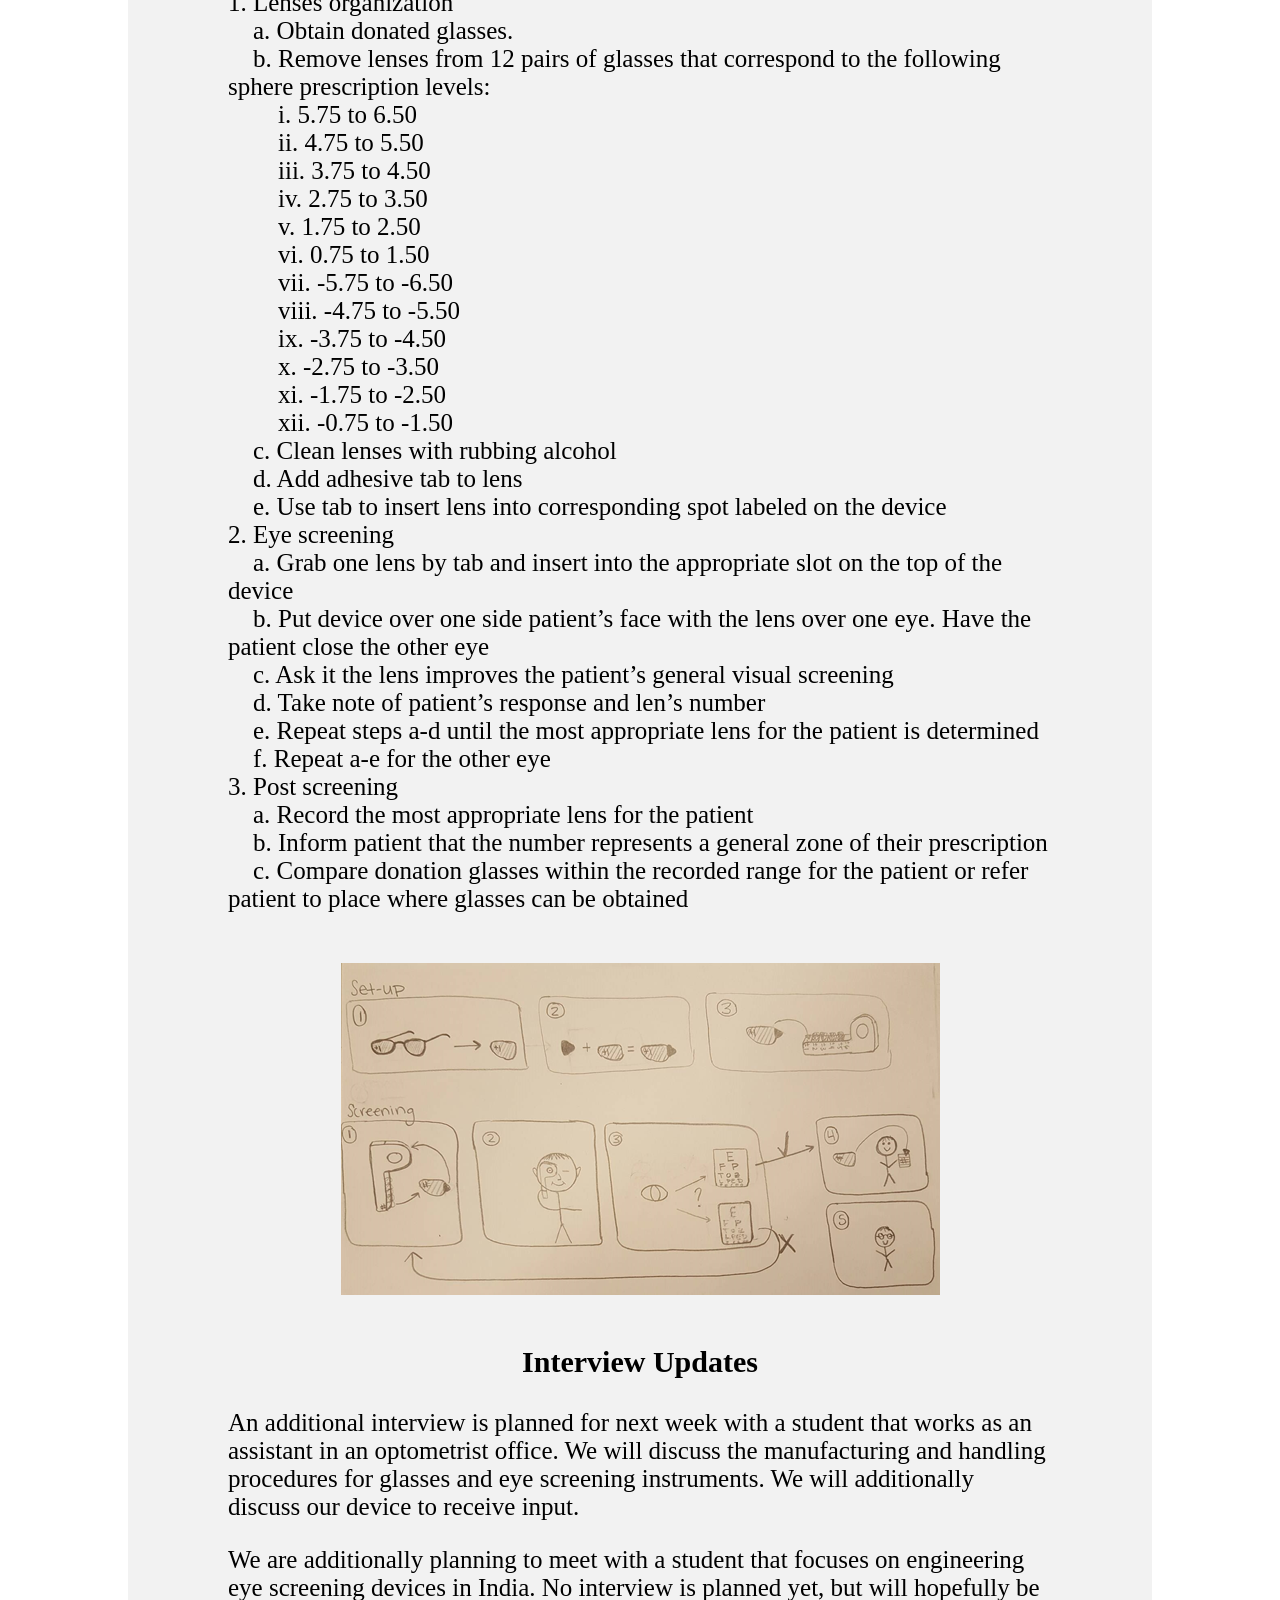
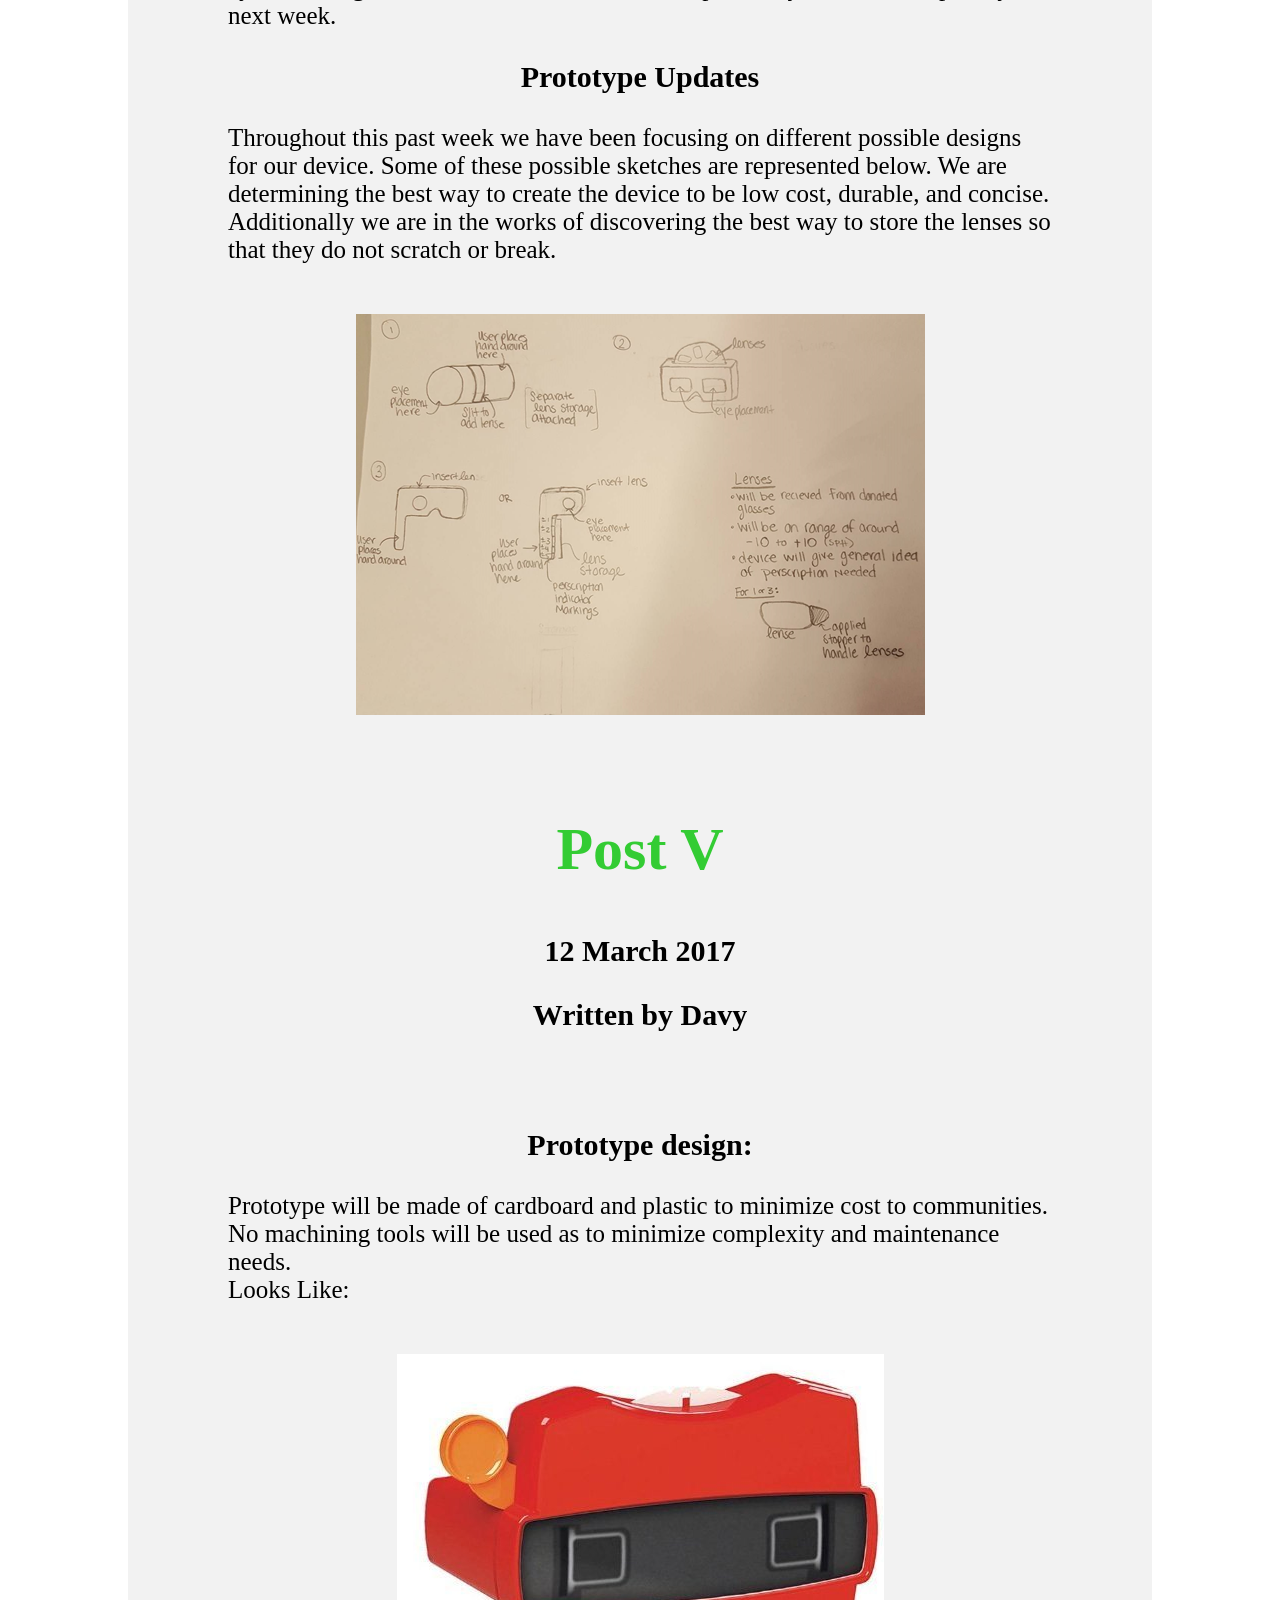
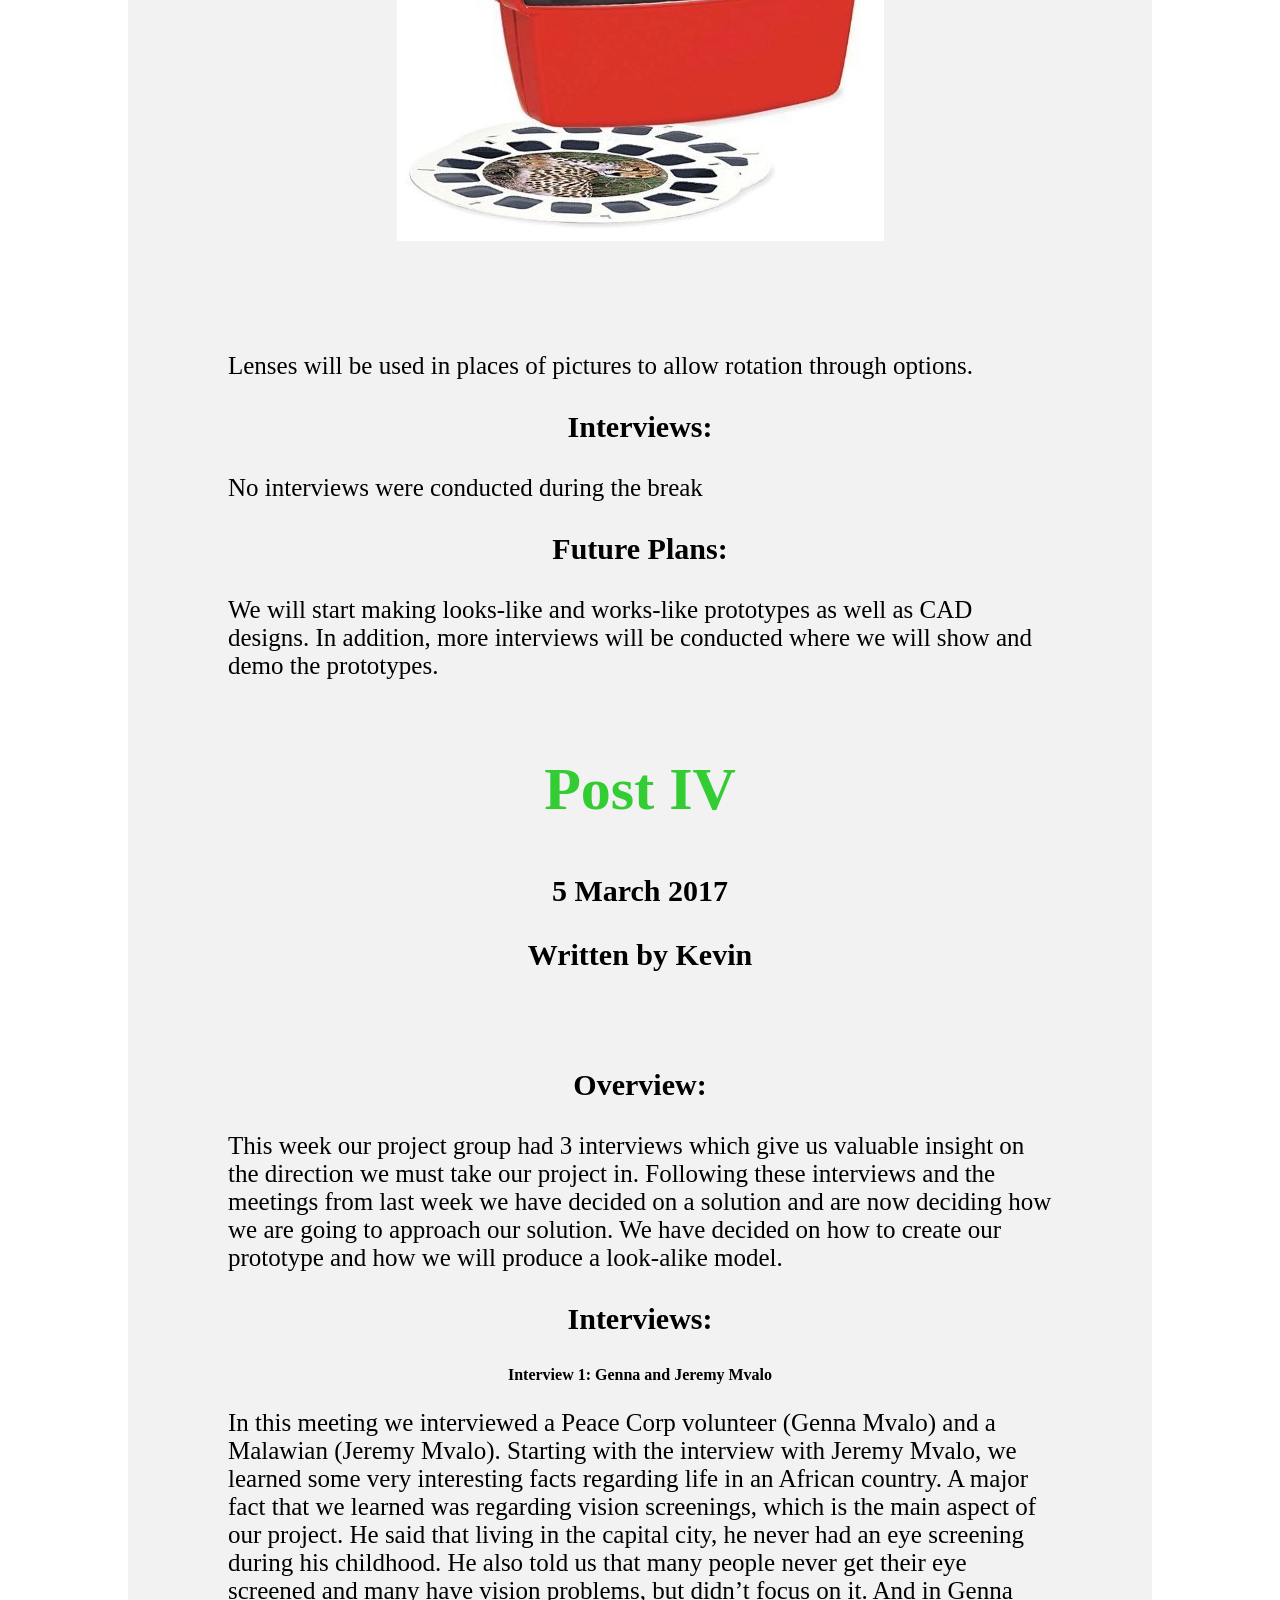
==== commit 852d1470: "added kevins post" ====
--- a/Blog_BE_428.html
+++ b/Blog_BE_428.html
@@ -66,6 +66,49 @@
 
 
 <div class="content">
+<h2>Post XII</h2> 
+        <h3>30 April 2017</h3>    
+		<h3>Written by Kevin</h3>   
+		<br/>
+		<br/>
+        
+		<div class="desc">
+           
+           <h3>Final Prototype and Final Presentation:</h3>
+           <p>
+           We have been editing and revamping our prototype design. We have decided on changing the handle, lens holder, and the cloth lens holders. We bought the supplies needed to adjust our product and are working on making those changes. The handle is slimmer and easier to hold. The lens hold is attached to the handle more securely and properly, and new cloth lens holders were made. The functionality of the pieces remains the same but the look and the ergonomics have been changed. 
+           </p>
+           <p>
+           For the final presentation we have had multiple group meetings this week to plan out the presentation and finalize our product. Next week we will continue to finish up the presentation, practice presenting, and think about questions that may be asked by the audience. 
+           </p>
+		   
+		   <h3>Takeaways from Diagnostics lecture:</h3>
+          
+           <ul>
+              <li>A diagnostic is a practice or technique with an end goal of identifying the cause of symptoms or problems in a patient. This can be done with or without the use of tools. 
+                <ul>
+                      o	In our case our products goal is to determine the patients eye glass prescriptions to allow them to have an easier time acquiring glasses to allow them to see.
+                </ul>
+              </li>
+                
+              <li>Some possible measurement methods include using absorbance, fluorescence, electrical signals, or visual inspection.  
+                <ul>
+                      o	For our product the caretaker or the person using the product will determine which lens makes the pictures or letters look the cleanest and easiest to see.
+                </ul>
+              </li>
+              
+              <li>So when a diagnostic fails a patient can either get the wrong response or no response at all and this can majorly impact the patient. This means in the future they could potentially get the wrong diagnosis if a problem or be diagnosed with no problem when they could potentially have one. 
+                <ul>
+                      o If a diagnostic failure were to happen with our product then patient would get prescribed with a wrong eye glass prescription and their vision could be more impaired than it was previously. 
+                </ul>
+              </li>
+              
+              
+            </ul>
+            
+
+        </div>
+        
 <h2>Post X</h2> 
         <h3>16 April 2017</h3>    
 		<h3>Written by Anna</h3>   
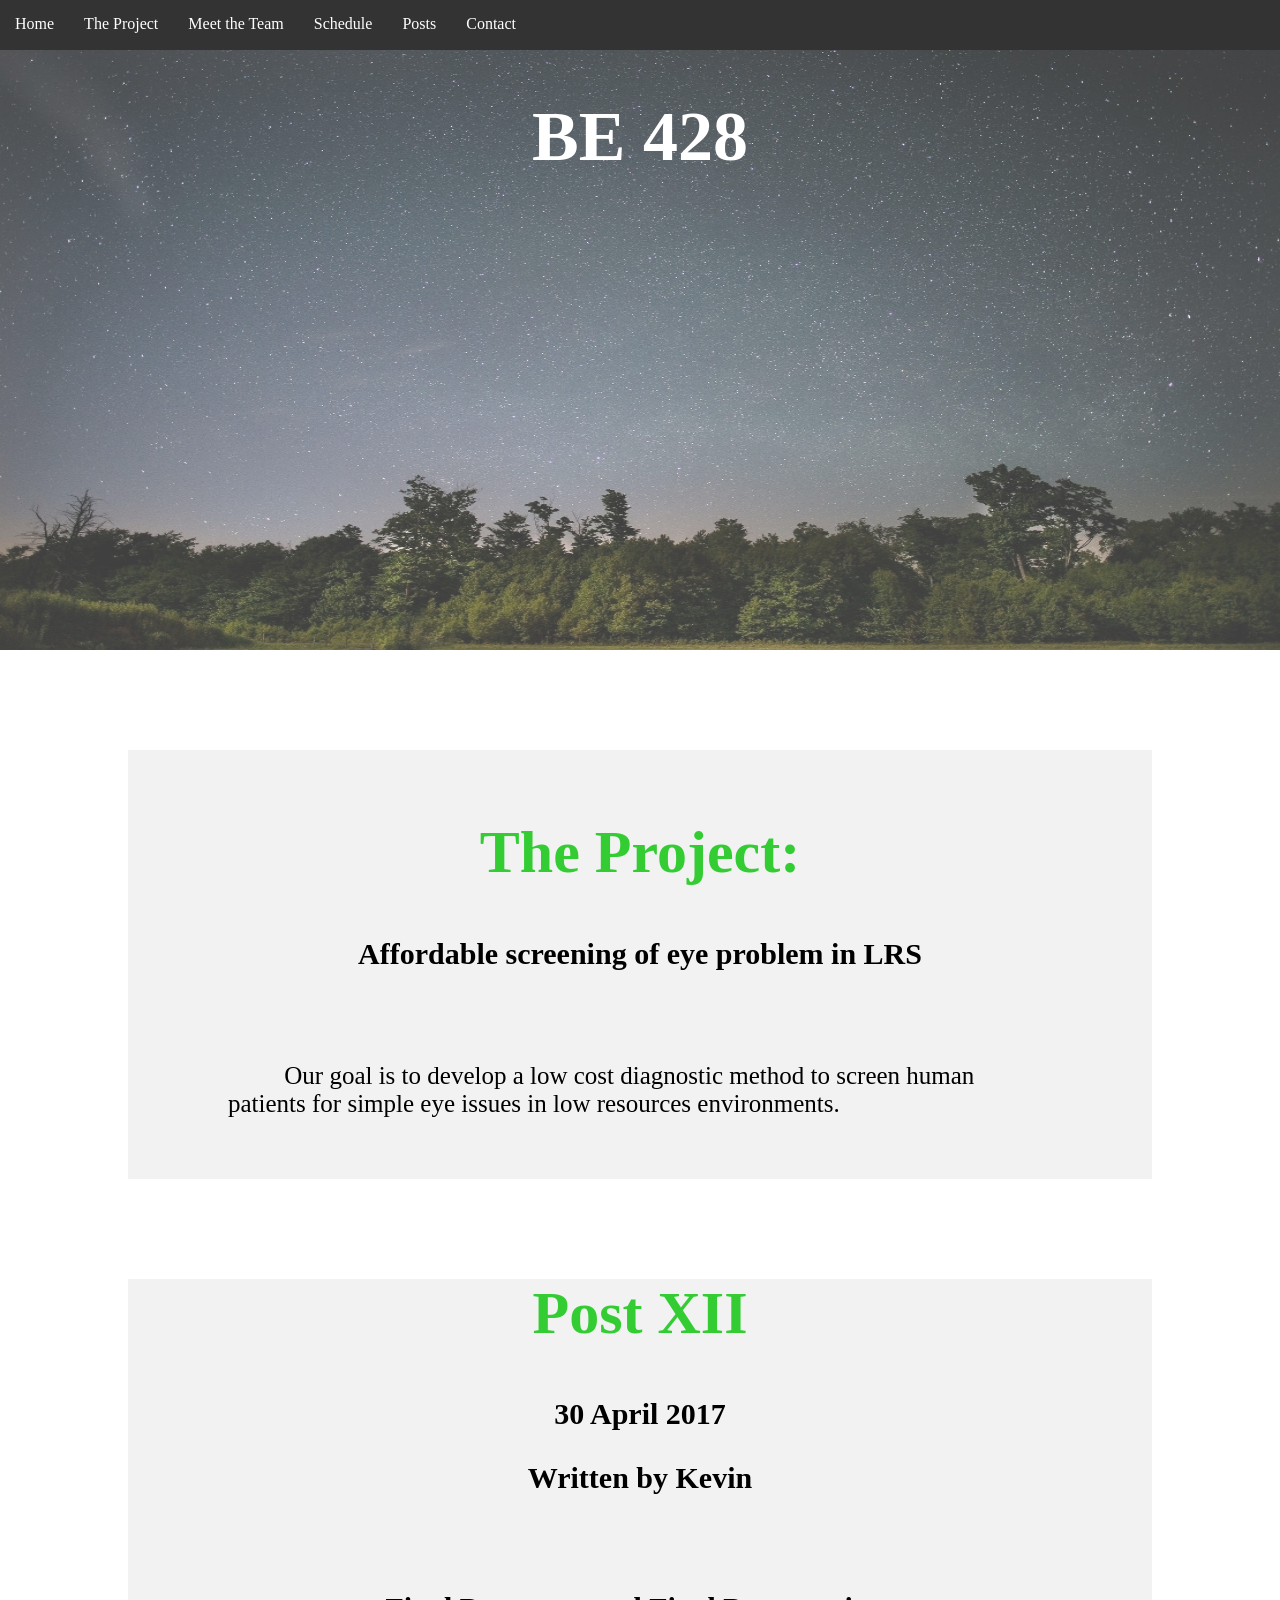
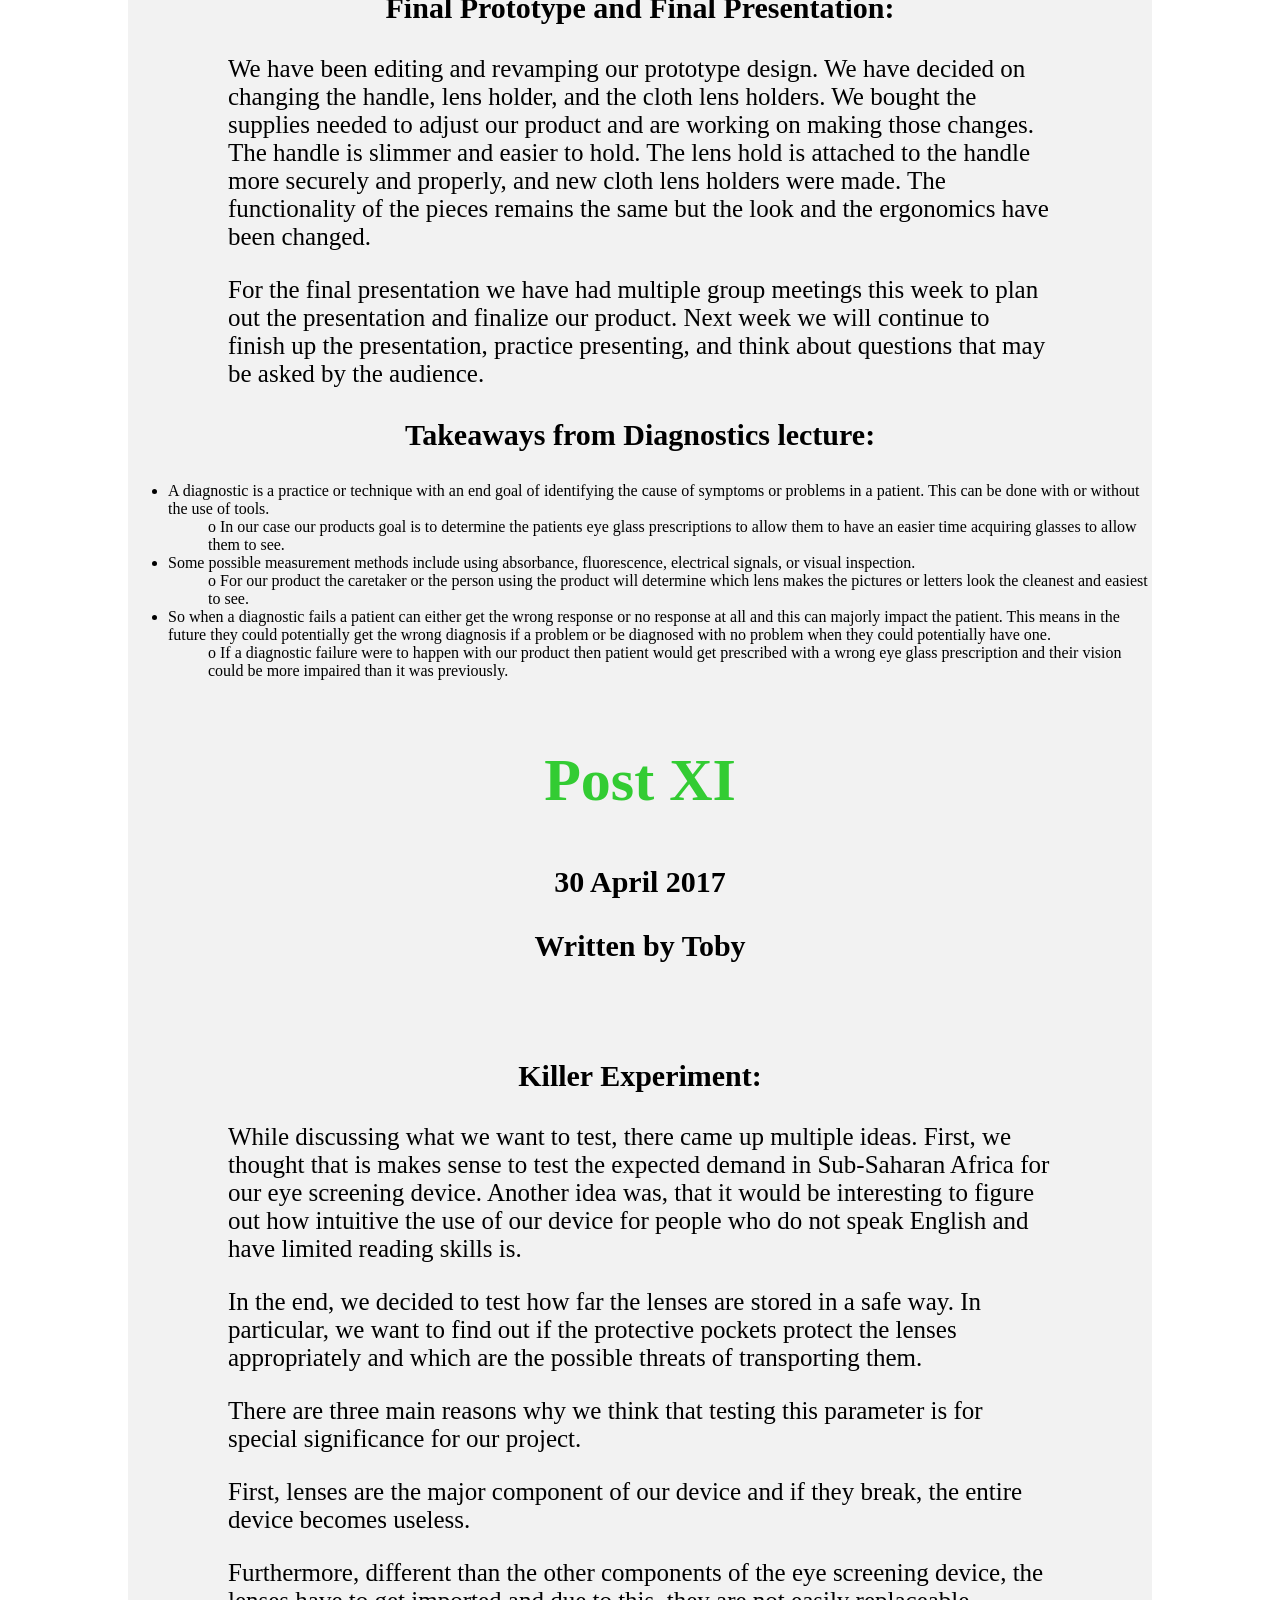
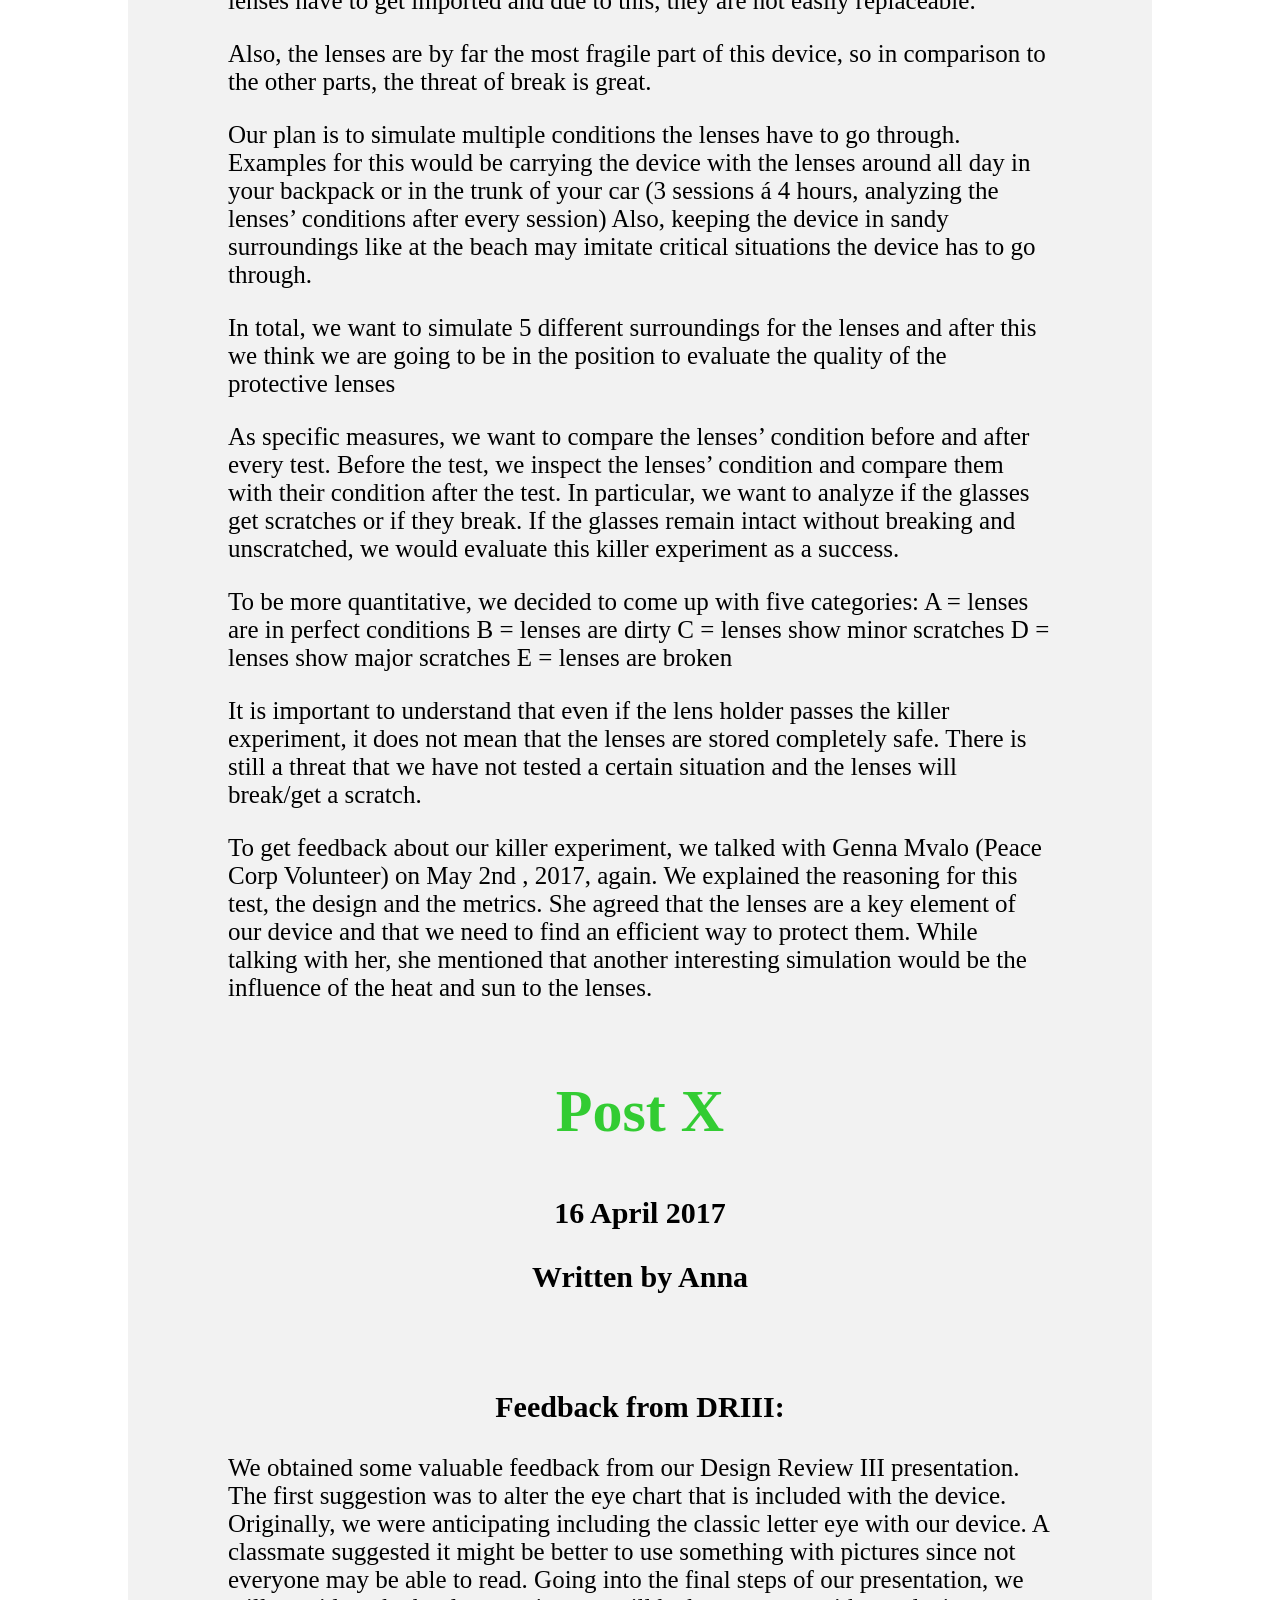
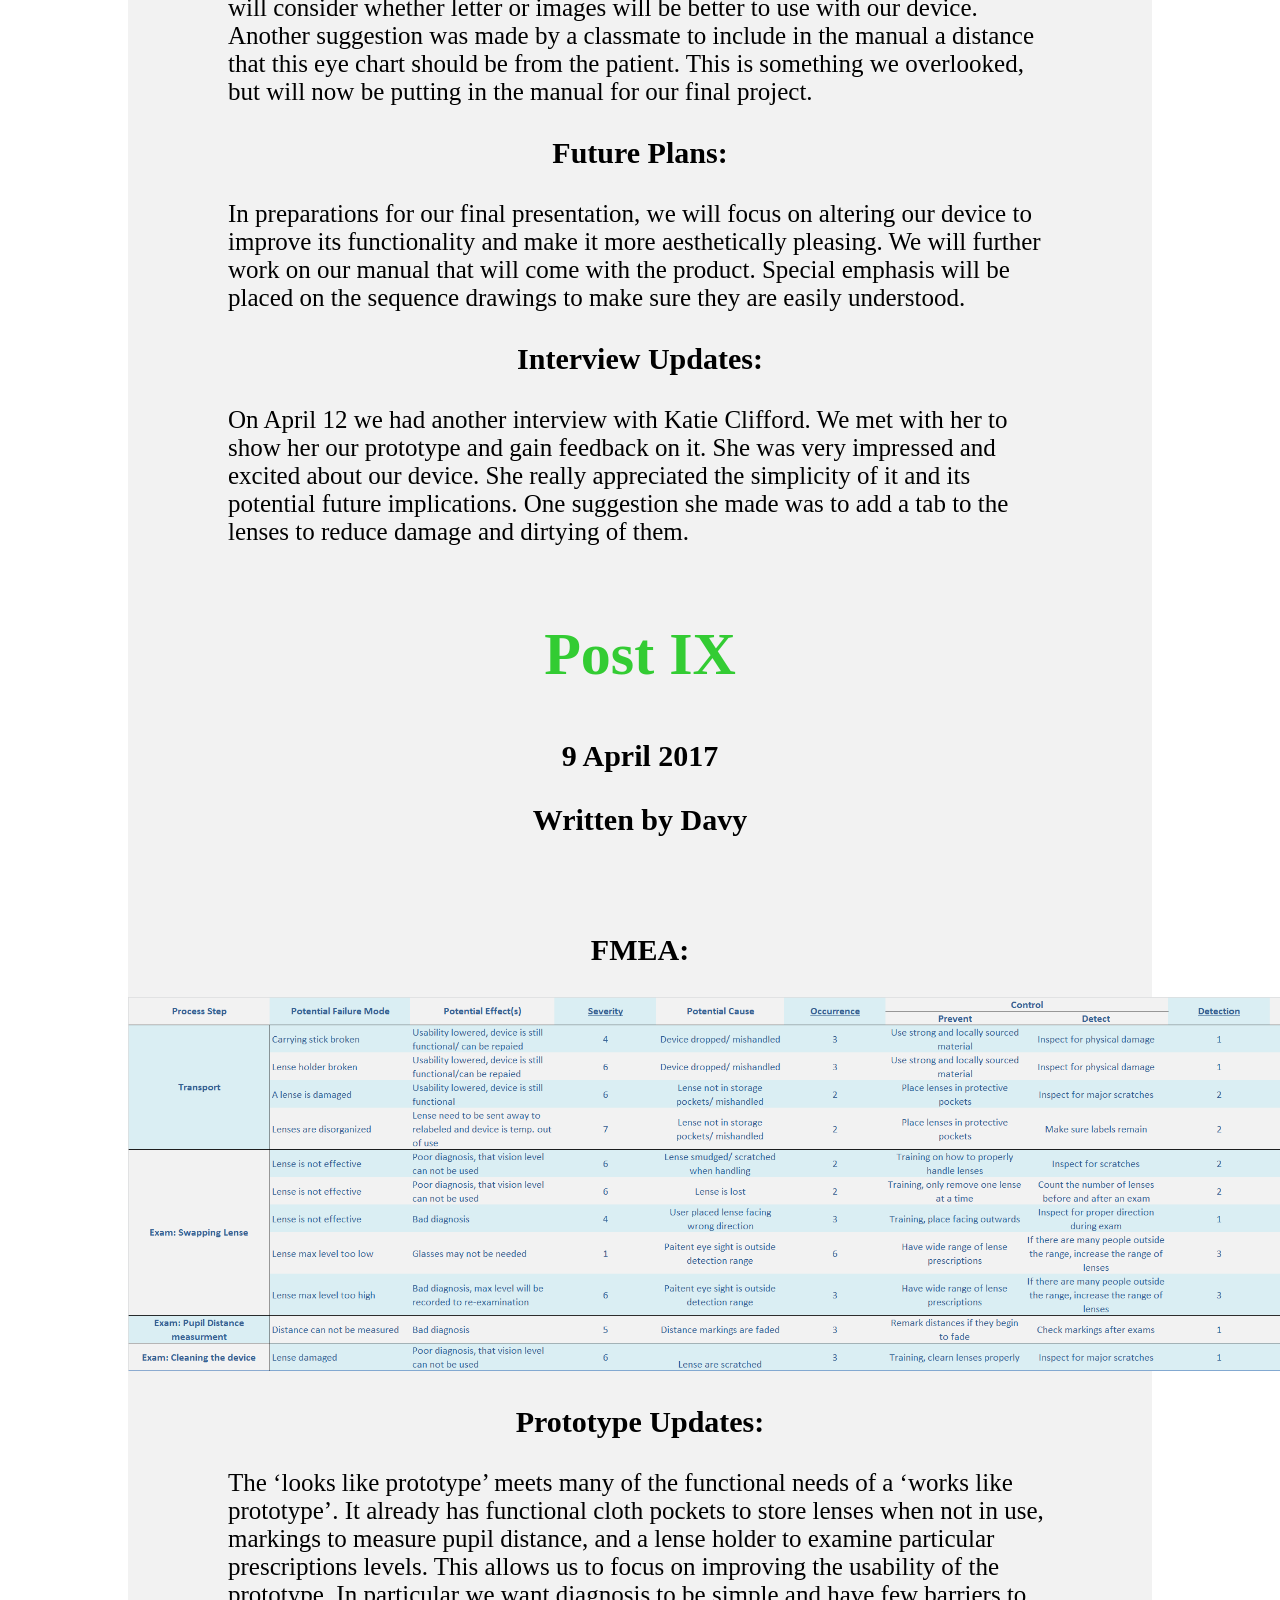
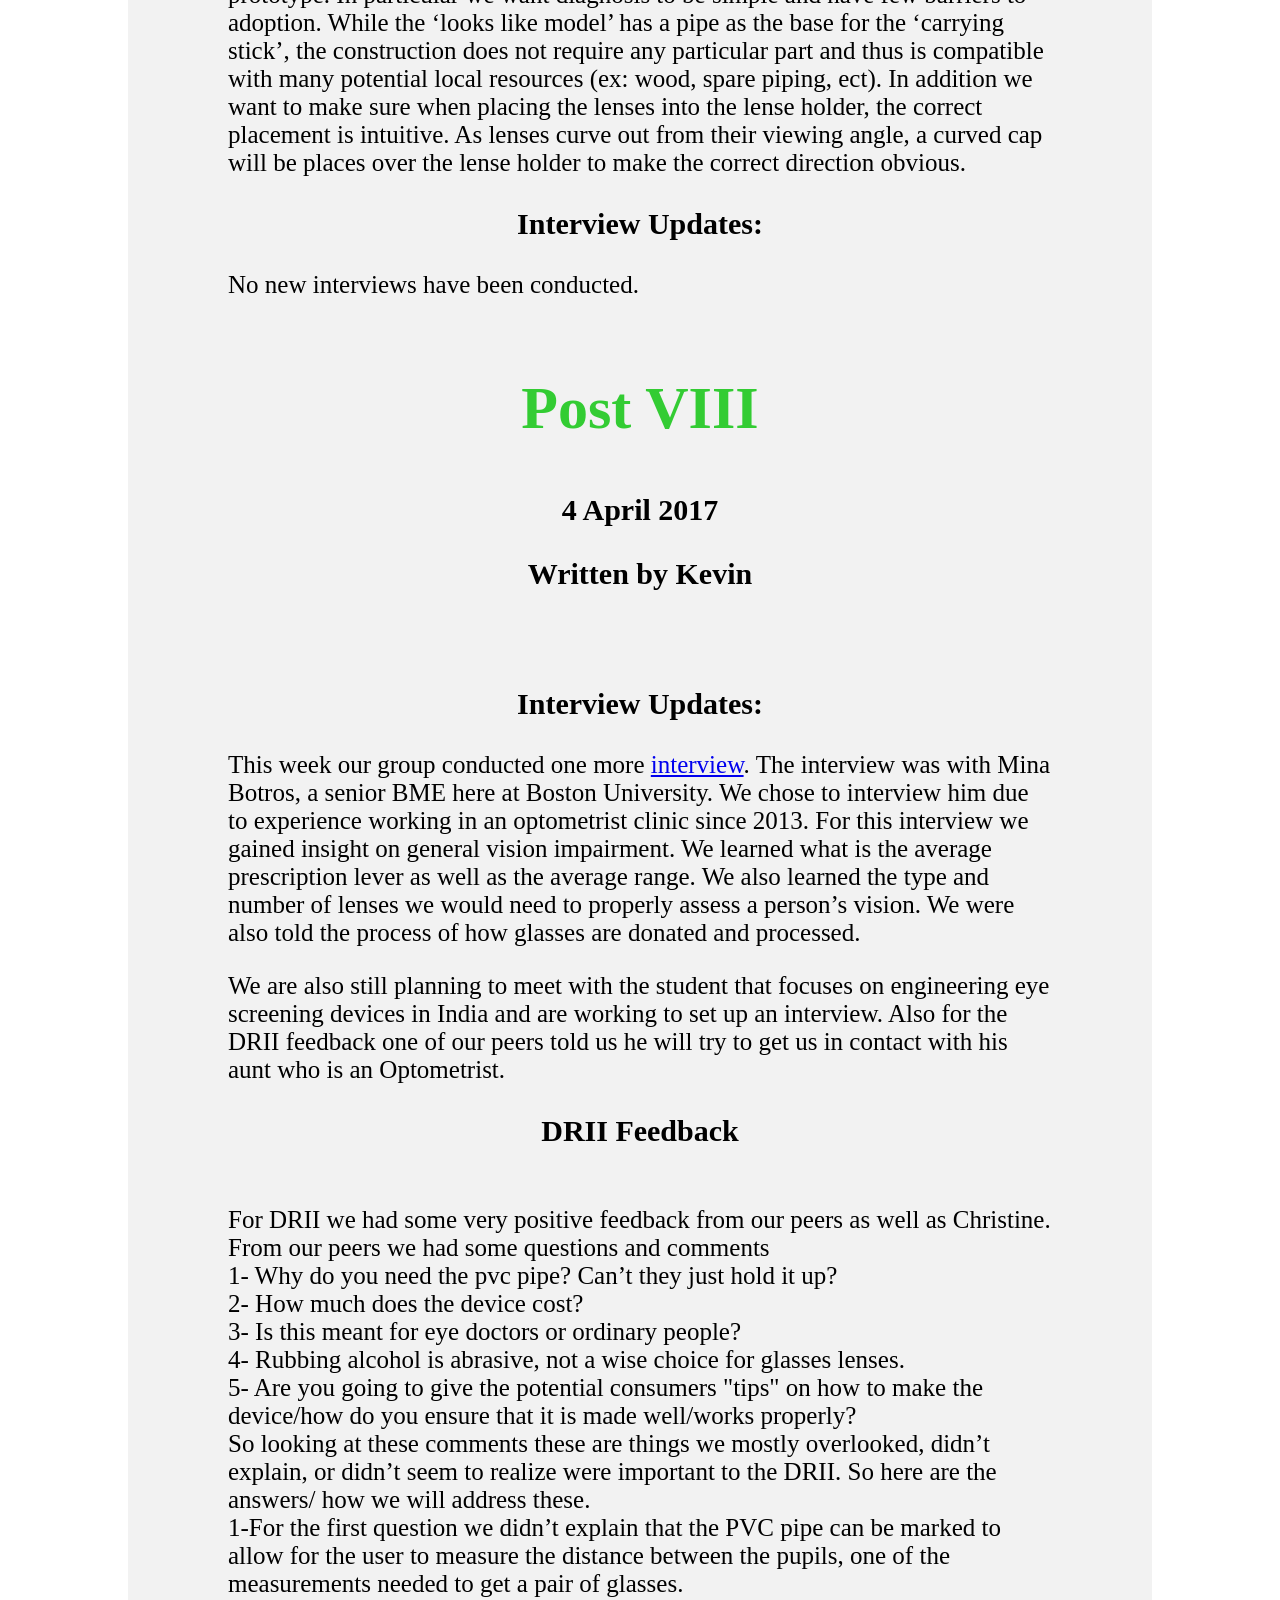
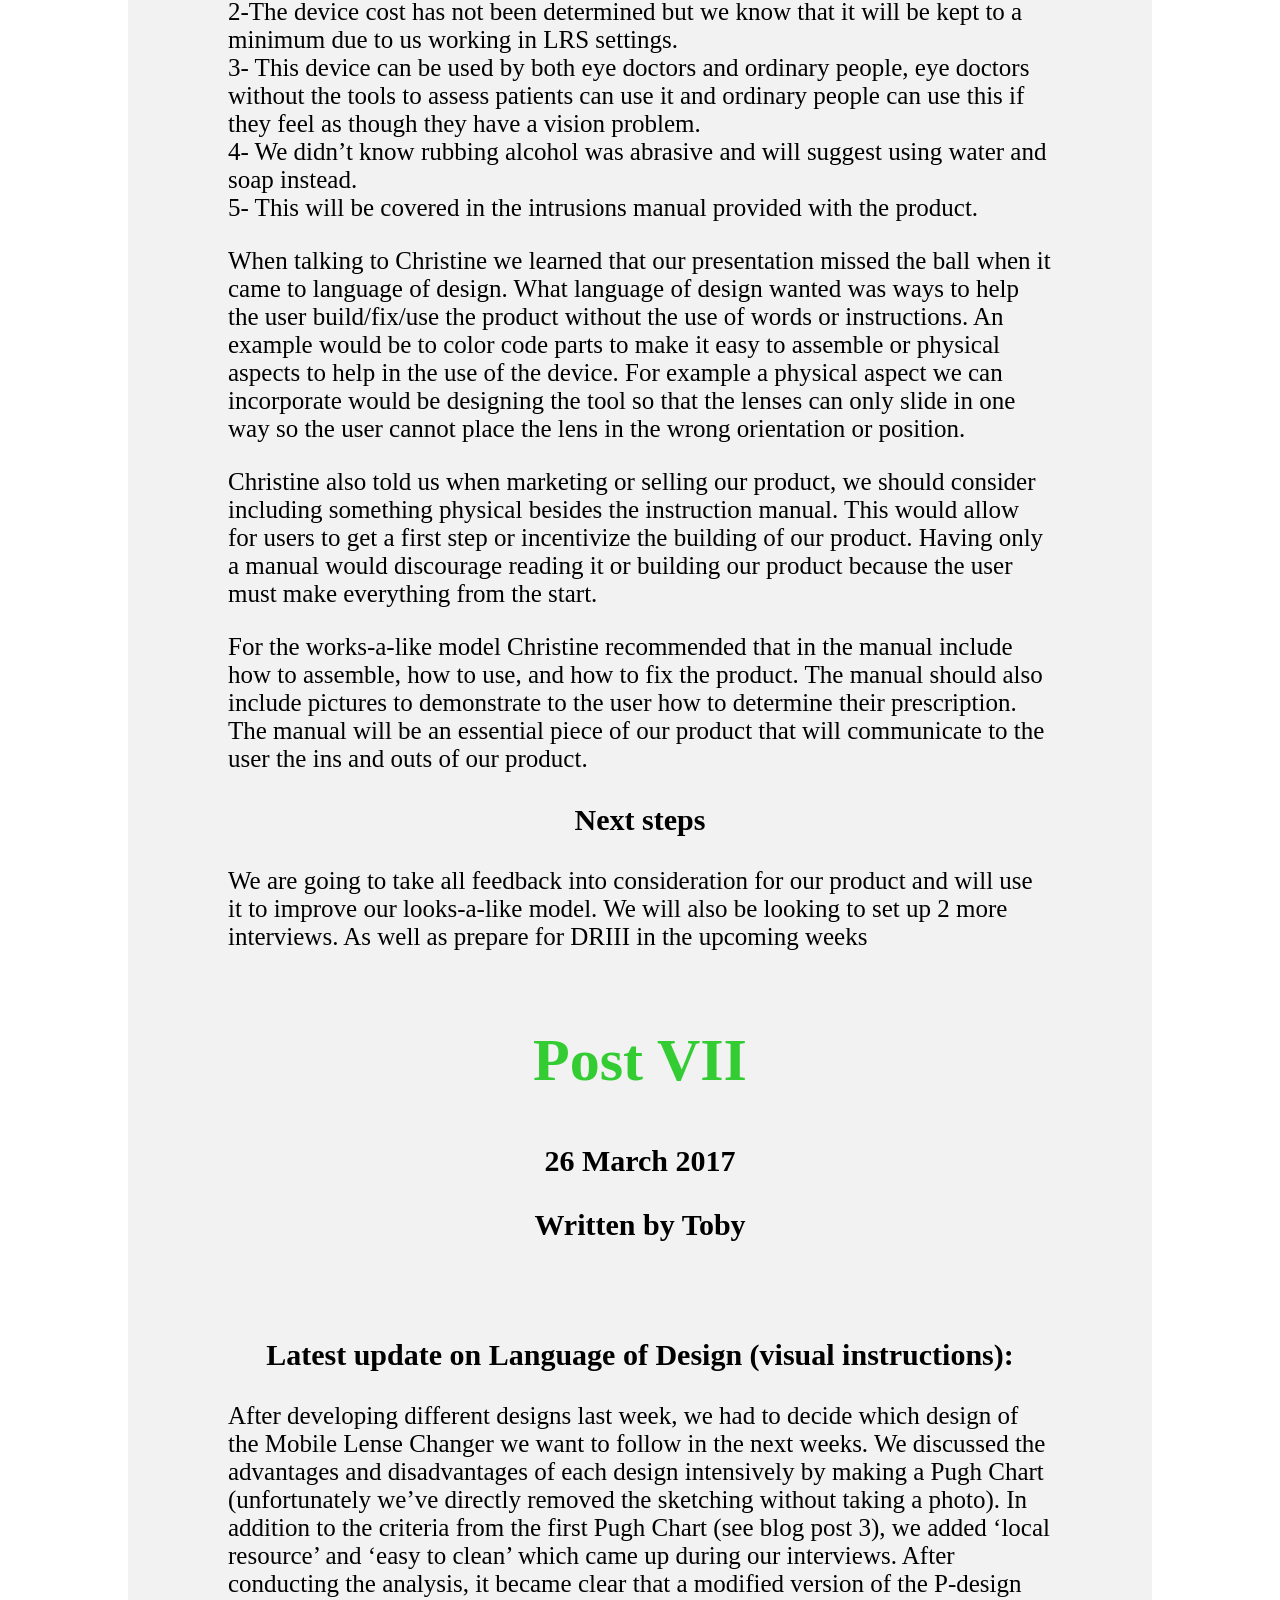
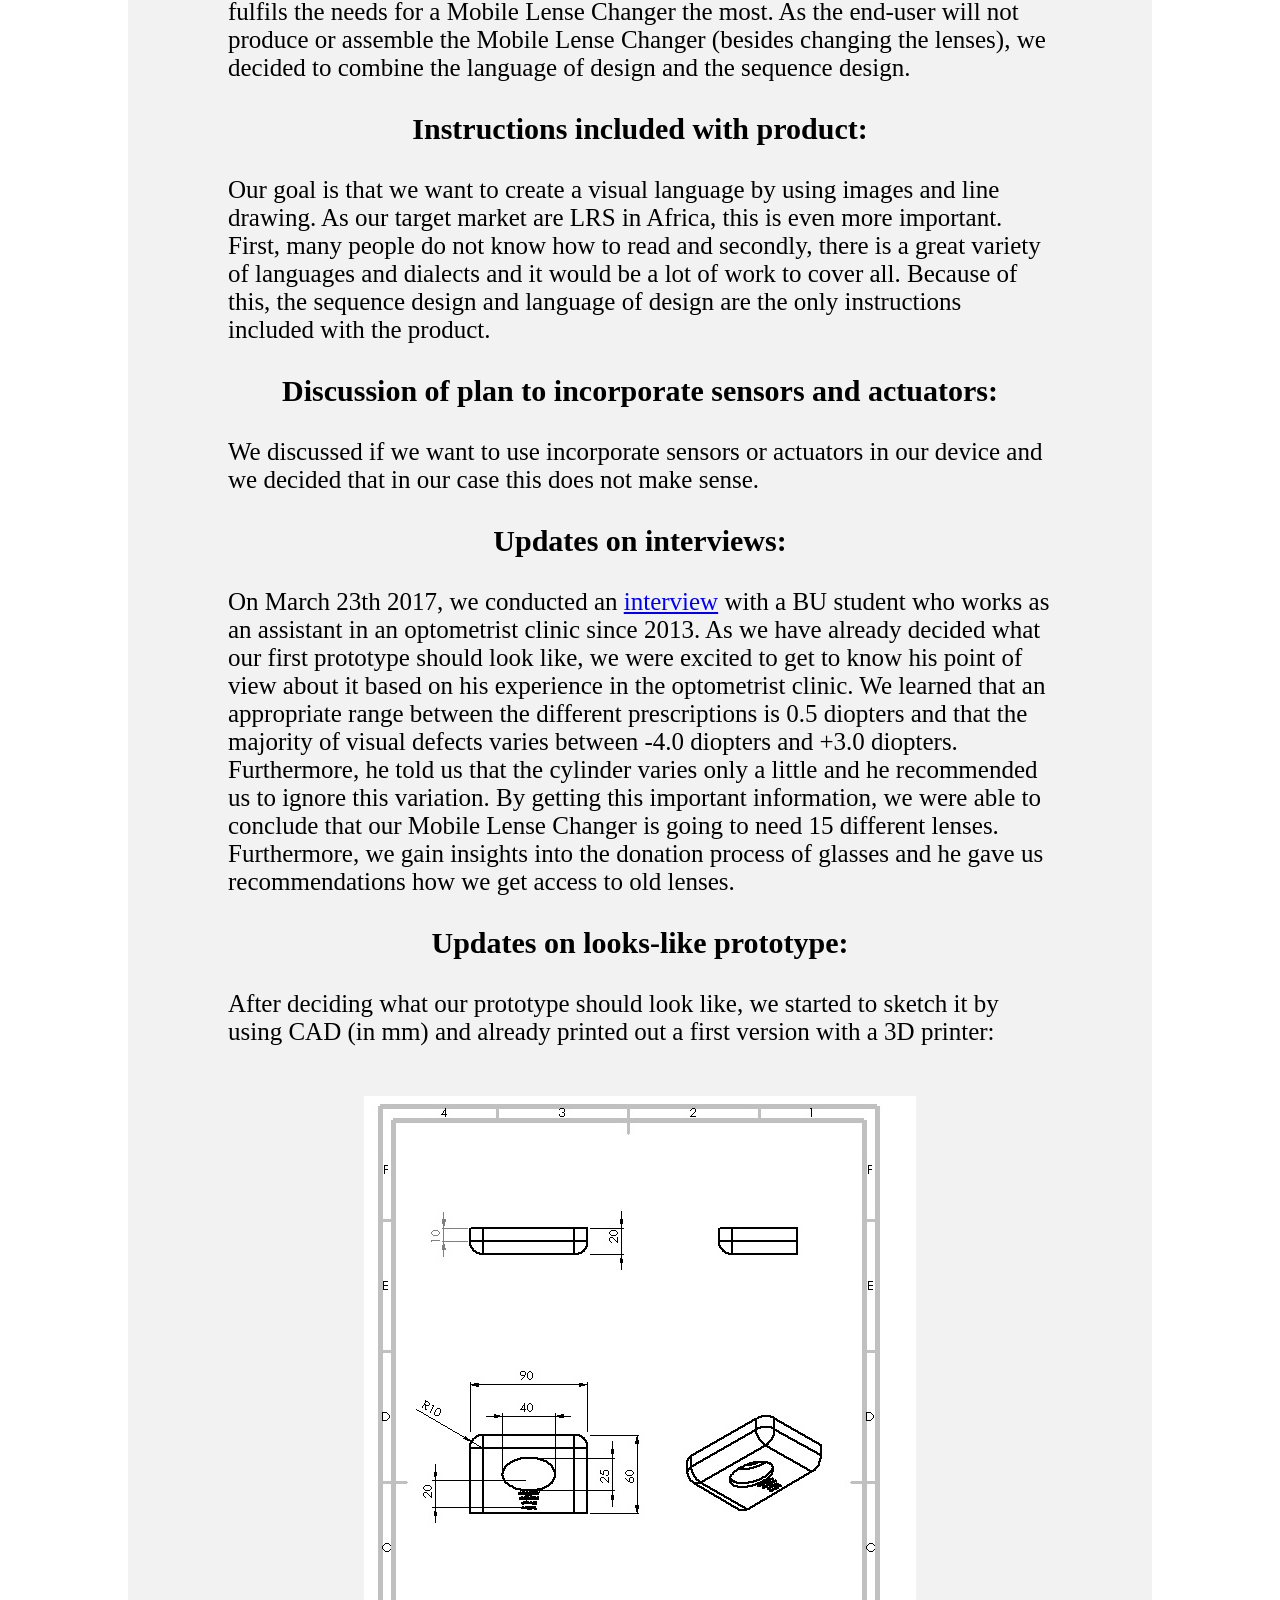
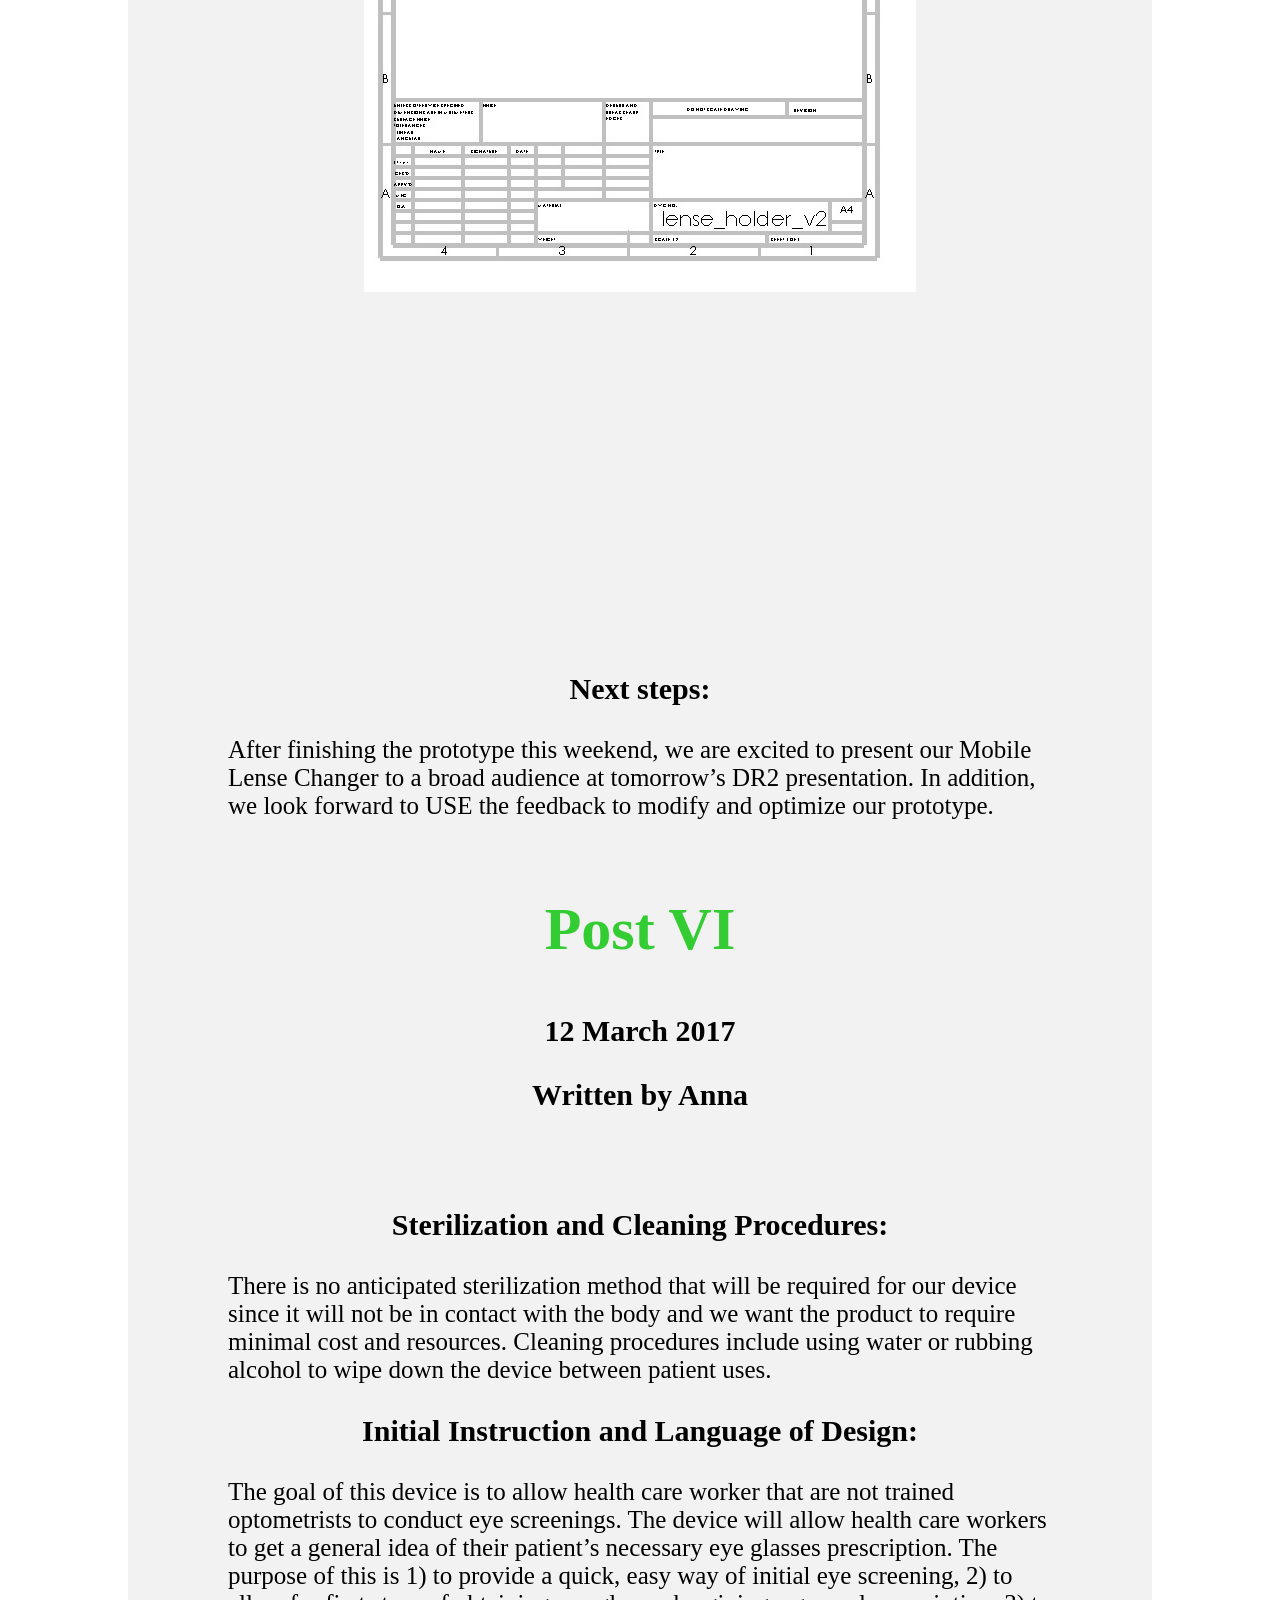
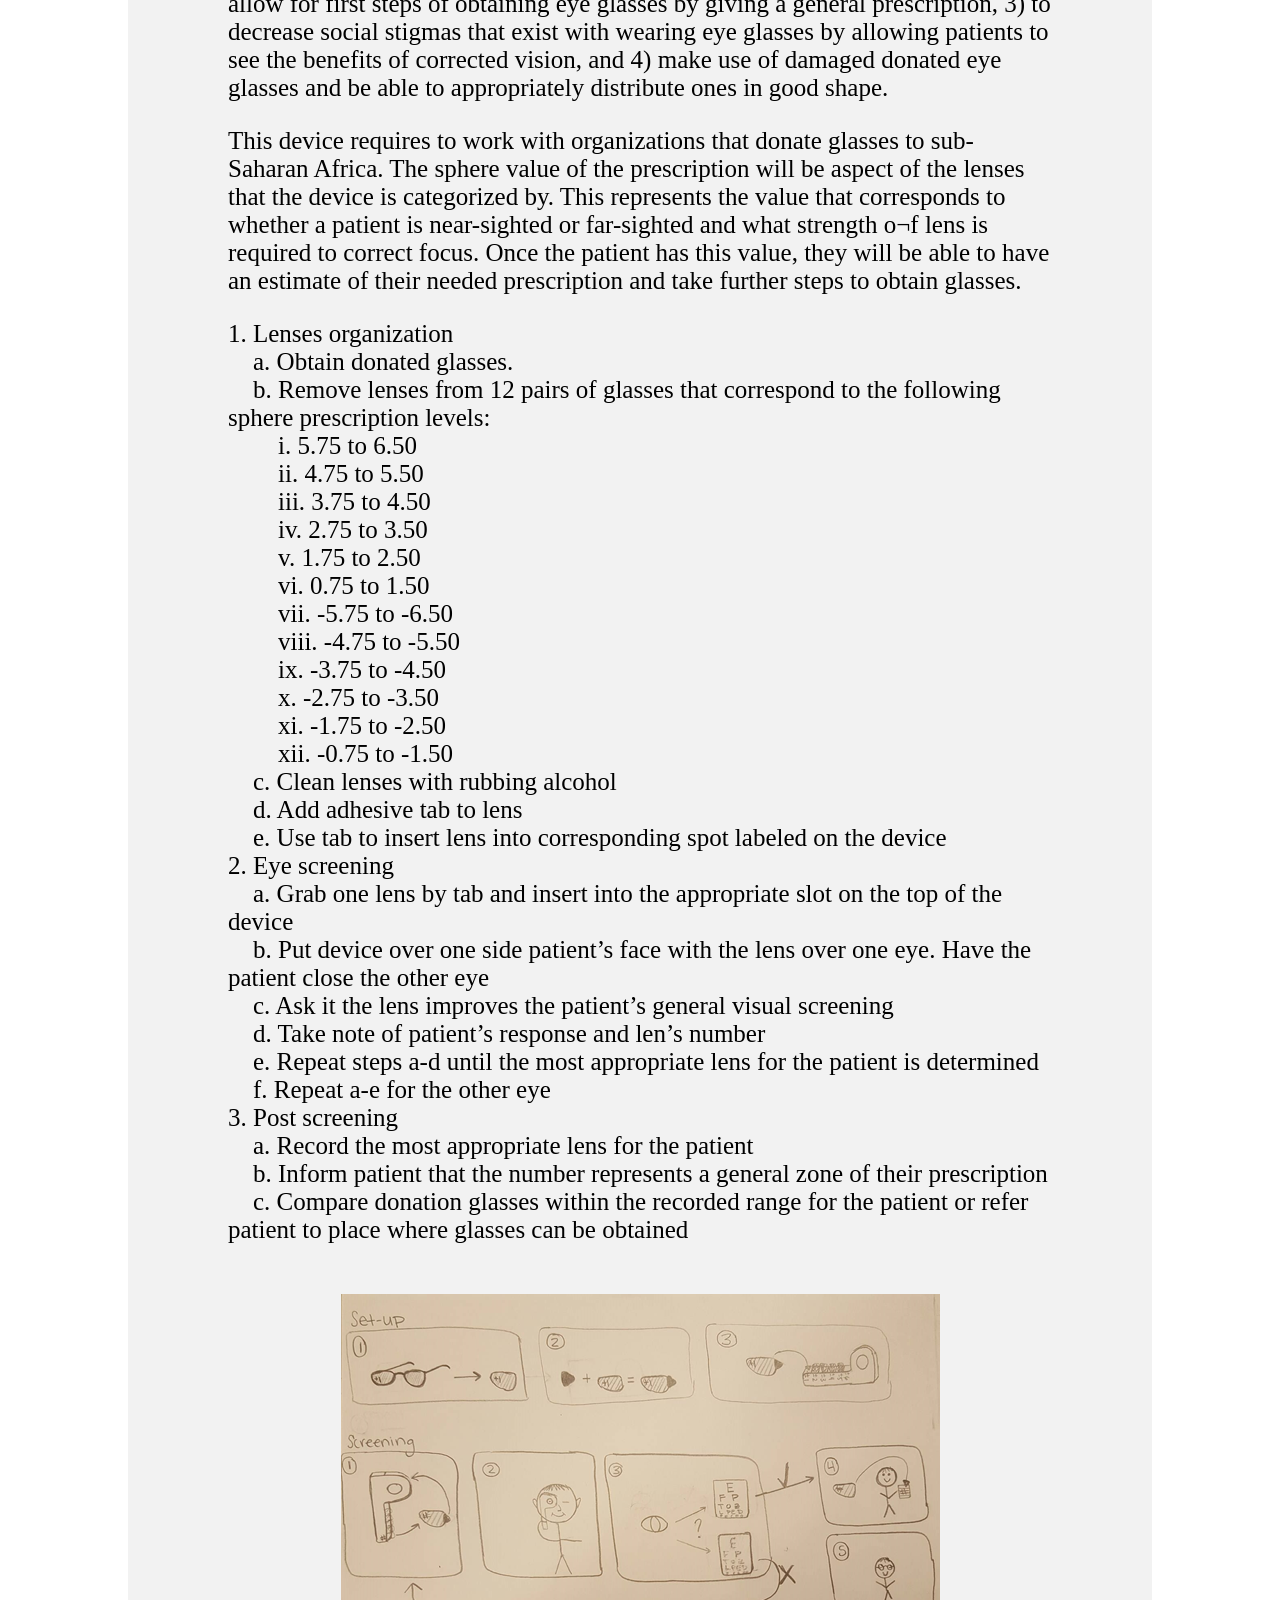
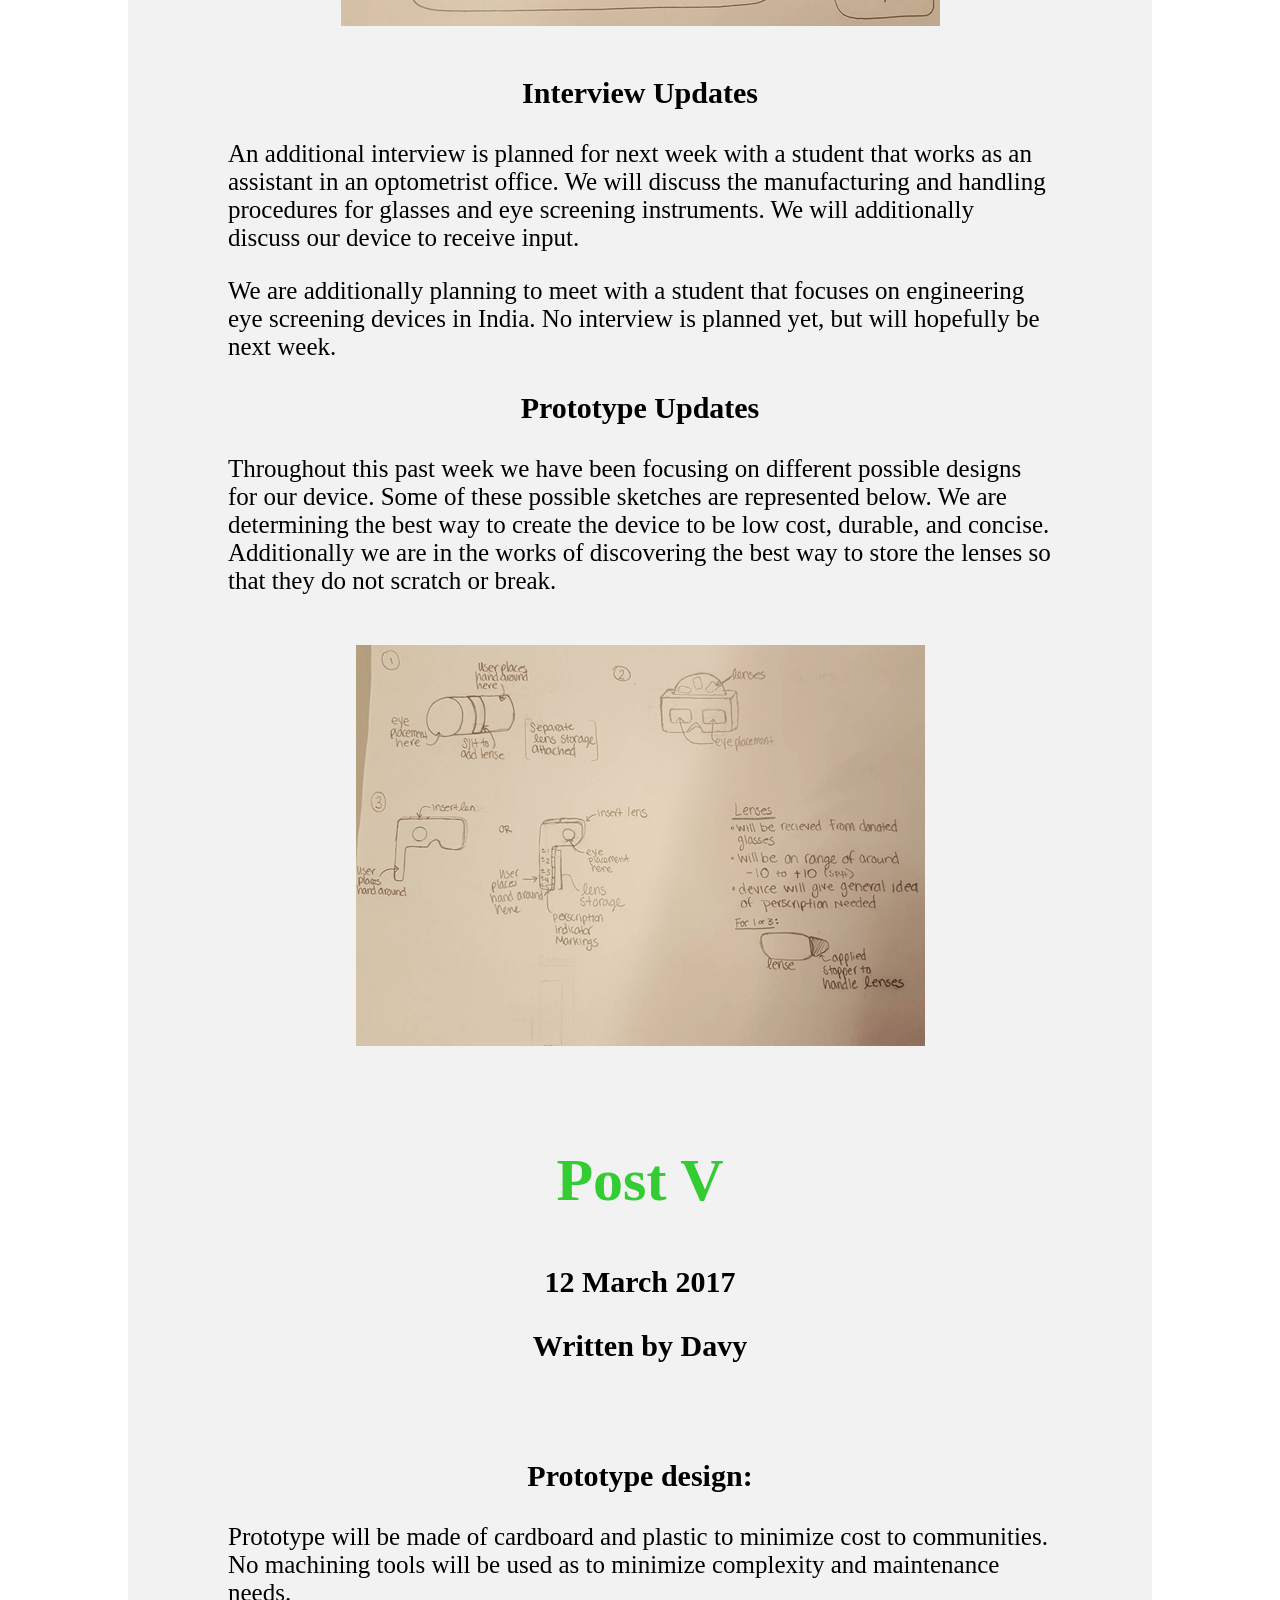
==== commit 0f89438c: "added killer experiment post" ====
--- a/Blog_BE_428.html
+++ b/Blog_BE_428.html
@@ -105,6 +105,68 @@
               
               
             </ul>
+            
+
+        </div>
+        
+<h2>Post XI</h2> 
+        <h3>30 April 2017</h3>    
+		<h3>Written by Toby</h3>   
+		<br/>
+		<br/>
+        
+		<div class="desc">
+           
+           <h3>Killer Experiment:</h3>
+           <p>
+           While discussing what we want to test, there came up multiple ideas. First, we thought that is makes sense to test the expected demand in Sub-Saharan Africa for our eye screening device. Another idea was, that it would be interesting to figure out how intuitive the use of our device for people who do not speak English and have limited reading skills is.
+           </p>
+           <p>
+           In the end, we decided to test how far the lenses are stored in a safe way. In particular, we want to find out if the protective pockets protect the lenses appropriately and which are the possible threats of transporting them.
+           </p>
+           <p>
+           There are three main reasons why we think that testing this parameter is for special significance for our project. 
+           </p>
+           <p>
+           First, lenses are the major component of our device and if they break, the entire device becomes useless.
+           </p>
+		   
+           <p>
+           Furthermore, different than the other components of the eye screening device, the lenses have to get imported and due to this, they are not easily replaceable.
+           </p>
+           <p>
+           Also, the lenses are by far the most fragile part of this device, so in comparison to the other parts, the threat of break is great.
+           
+           </p>
+		   <p>
+           Our plan is to simulate multiple conditions the lenses have to go through. 
+Examples for this would be carrying the device with the lenses around all day in your backpack or in the trunk of your car (3 sessions á 4 hours, analyzing the lenses’ conditions after every session) Also, keeping the device in sandy surroundings like at the beach may imitate critical situations the device has to go through. 
+
+           </p>
+		   <p>
+           In total, we want to simulate 5 different surroundings for the lenses and after this we think we are going to be in the position to evaluate the quality of the protective lenses
+           </p>
+		   <p>
+           As specific measures, we want to compare the lenses’ condition before and after every test. Before the test, we inspect the lenses’ condition and compare them with their condition after the test. In particular, we want to analyze if the glasses get scratches or if they break. 
+If the glasses remain intact without breaking and unscratched, we would evaluate this killer experiment as a success. 
+
+           </p>
+		   <p>
+To be more quantitative, we decided to come up with five categories:
+	A = lenses are in perfect conditions
+	B = lenses are dirty
+	C = lenses show minor scratches
+	D = lenses show major scratches
+	E = lenses are broken           
+           </p>
+		   <p>
+           It is important to understand that even if the lens holder passes the killer experiment, it does not mean that the lenses are stored completely safe. There is still a threat that we have not tested a certain situation and the lenses will break/get a scratch. 
+           </p>
+		   <p>
+           To get feedback about our killer experiment, we talked with Genna Mvalo (Peace Corp Volunteer) on May 2nd , 2017, again. We explained the reasoning for this test, the design and the metrics. She agreed that the lenses are a key element of our device and that we need to find an efficient way to protect them. While talking with her, she mentioned that another interesting simulation would be the influence of the heat and sun to the lenses.
+           </p>
+		   
+
             
 
         </div>
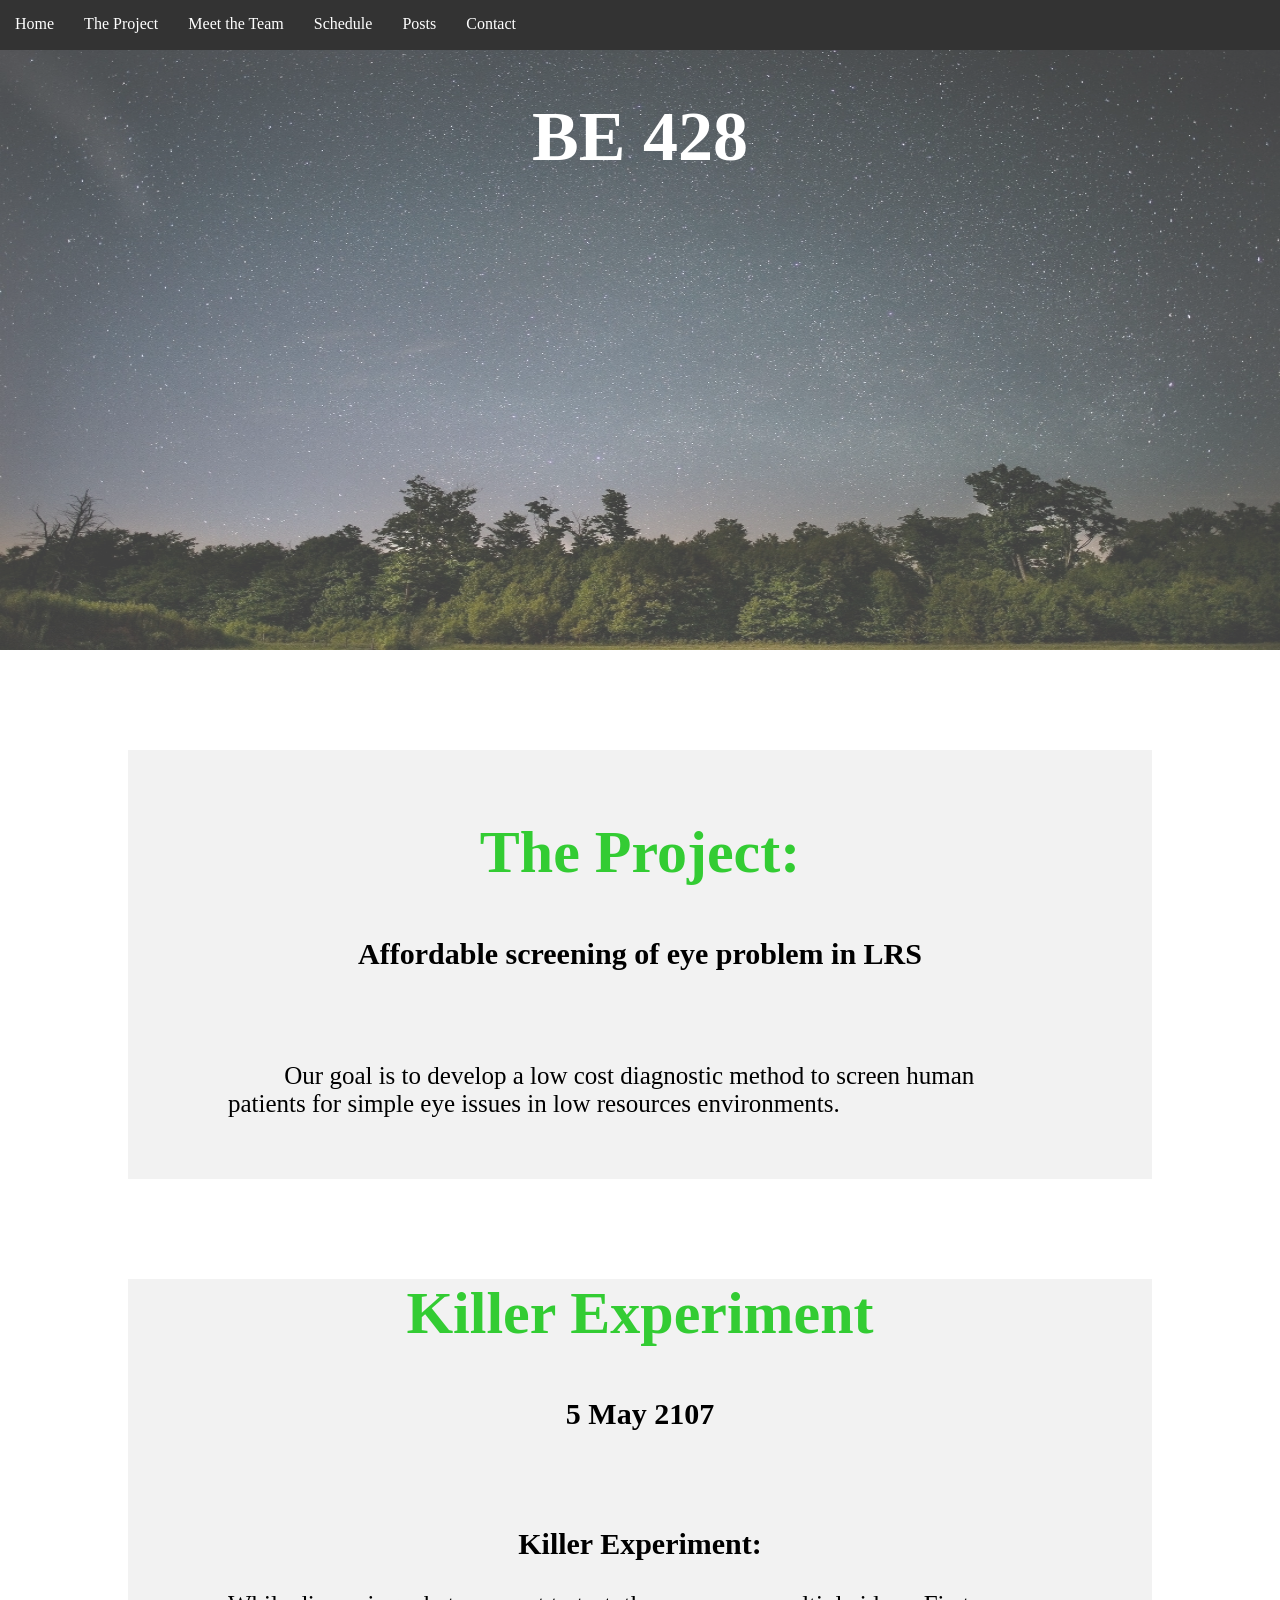
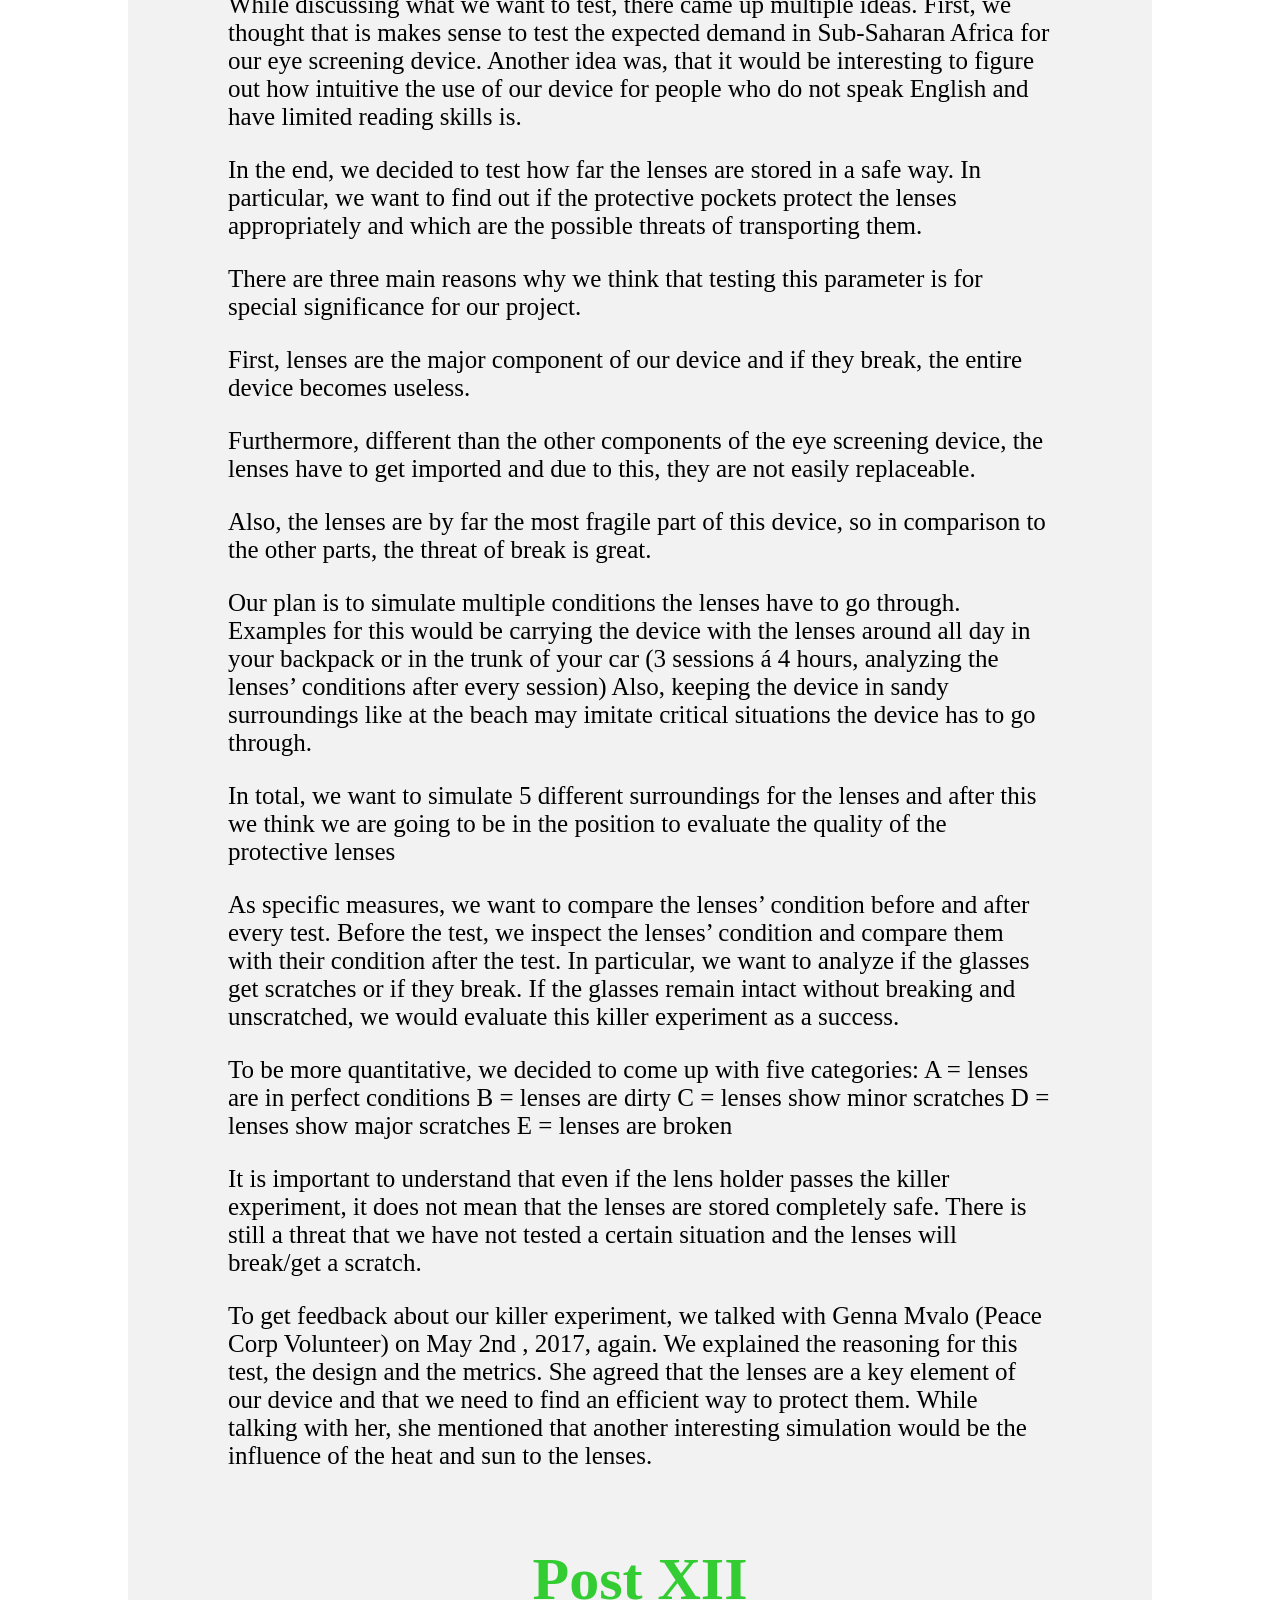
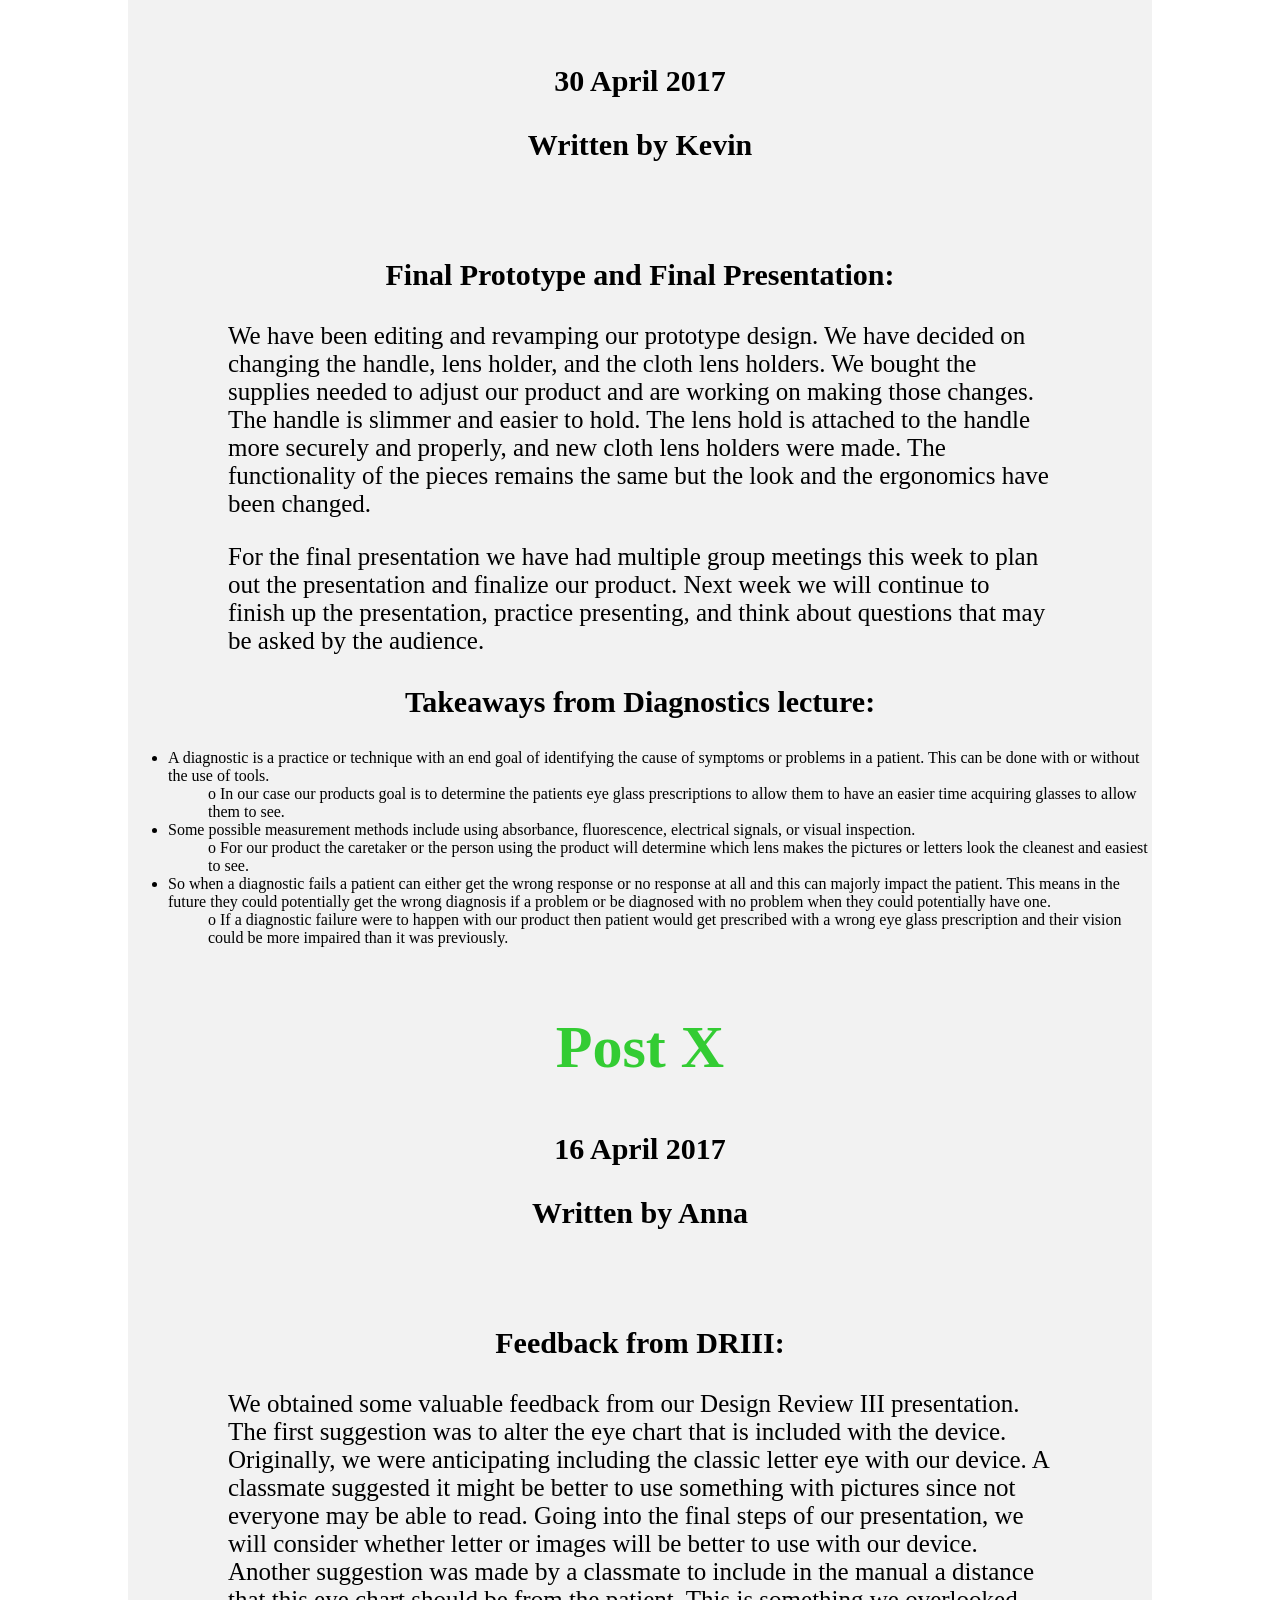
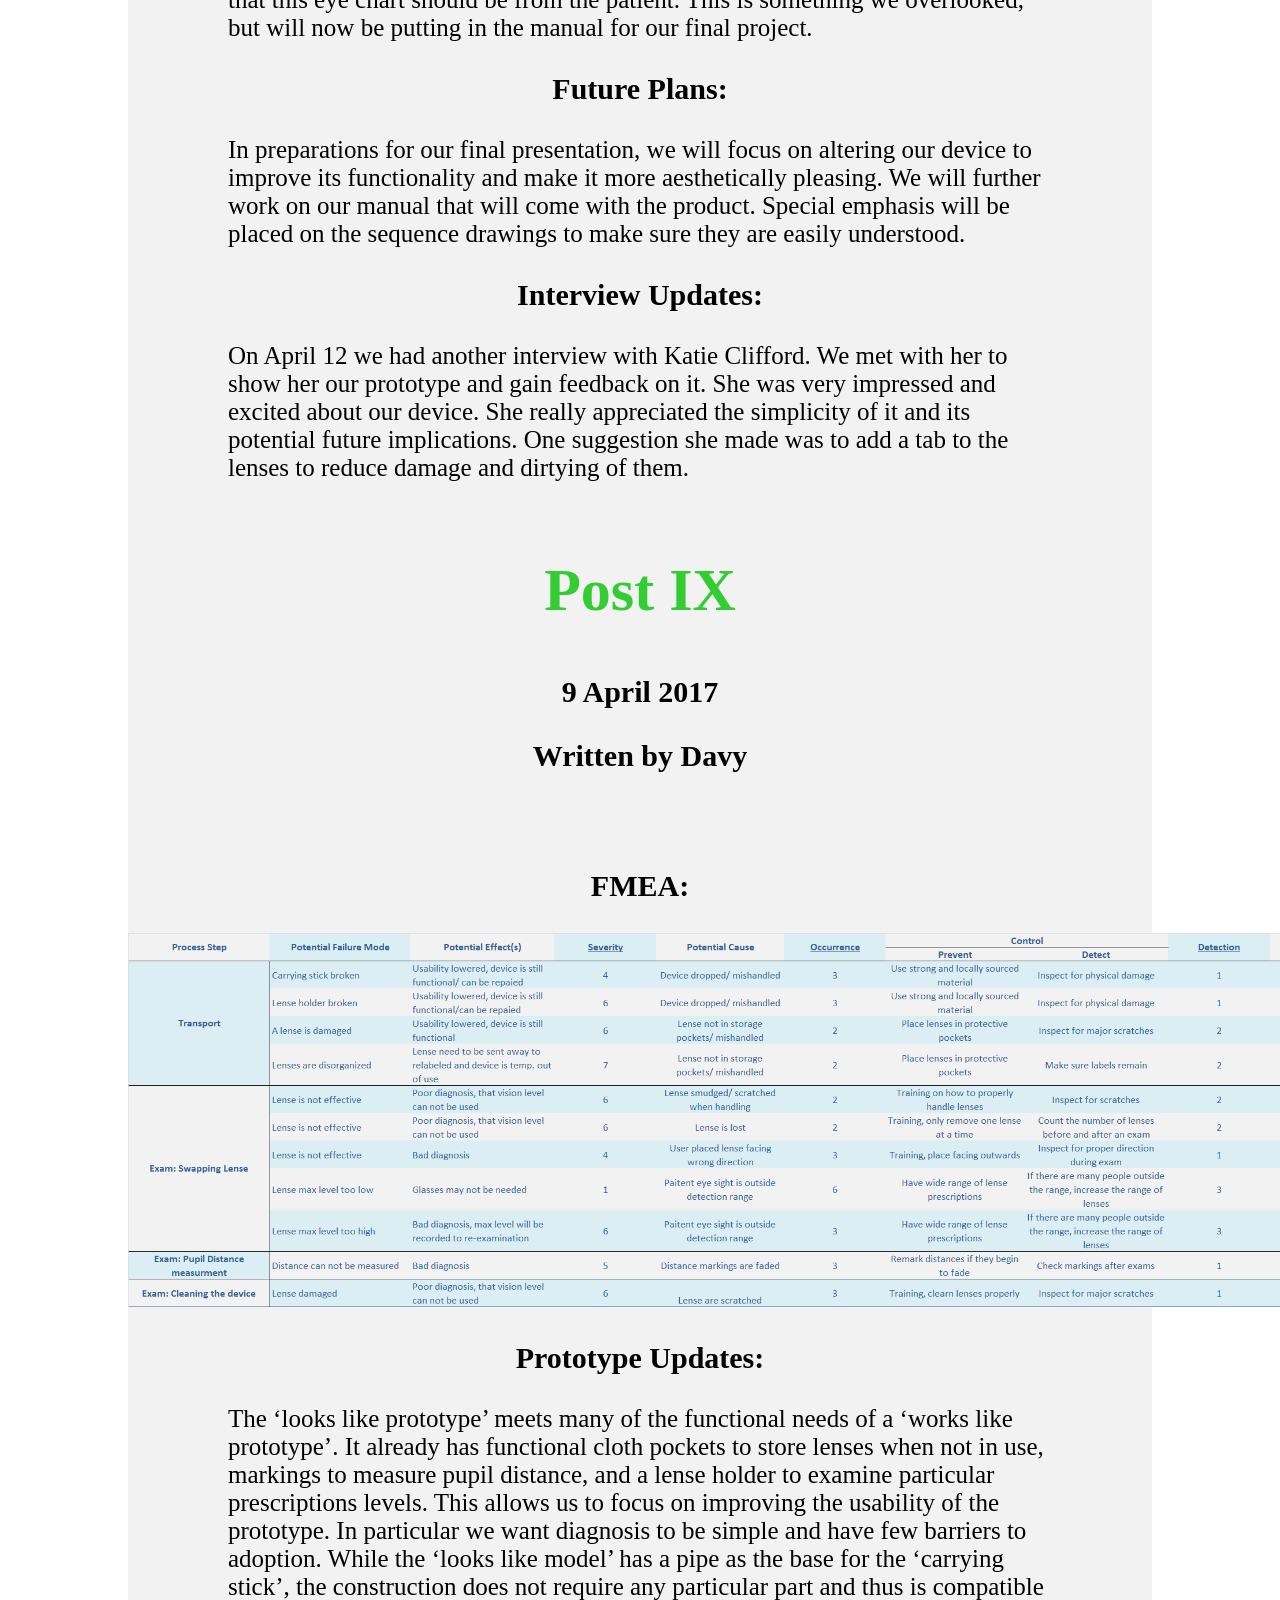
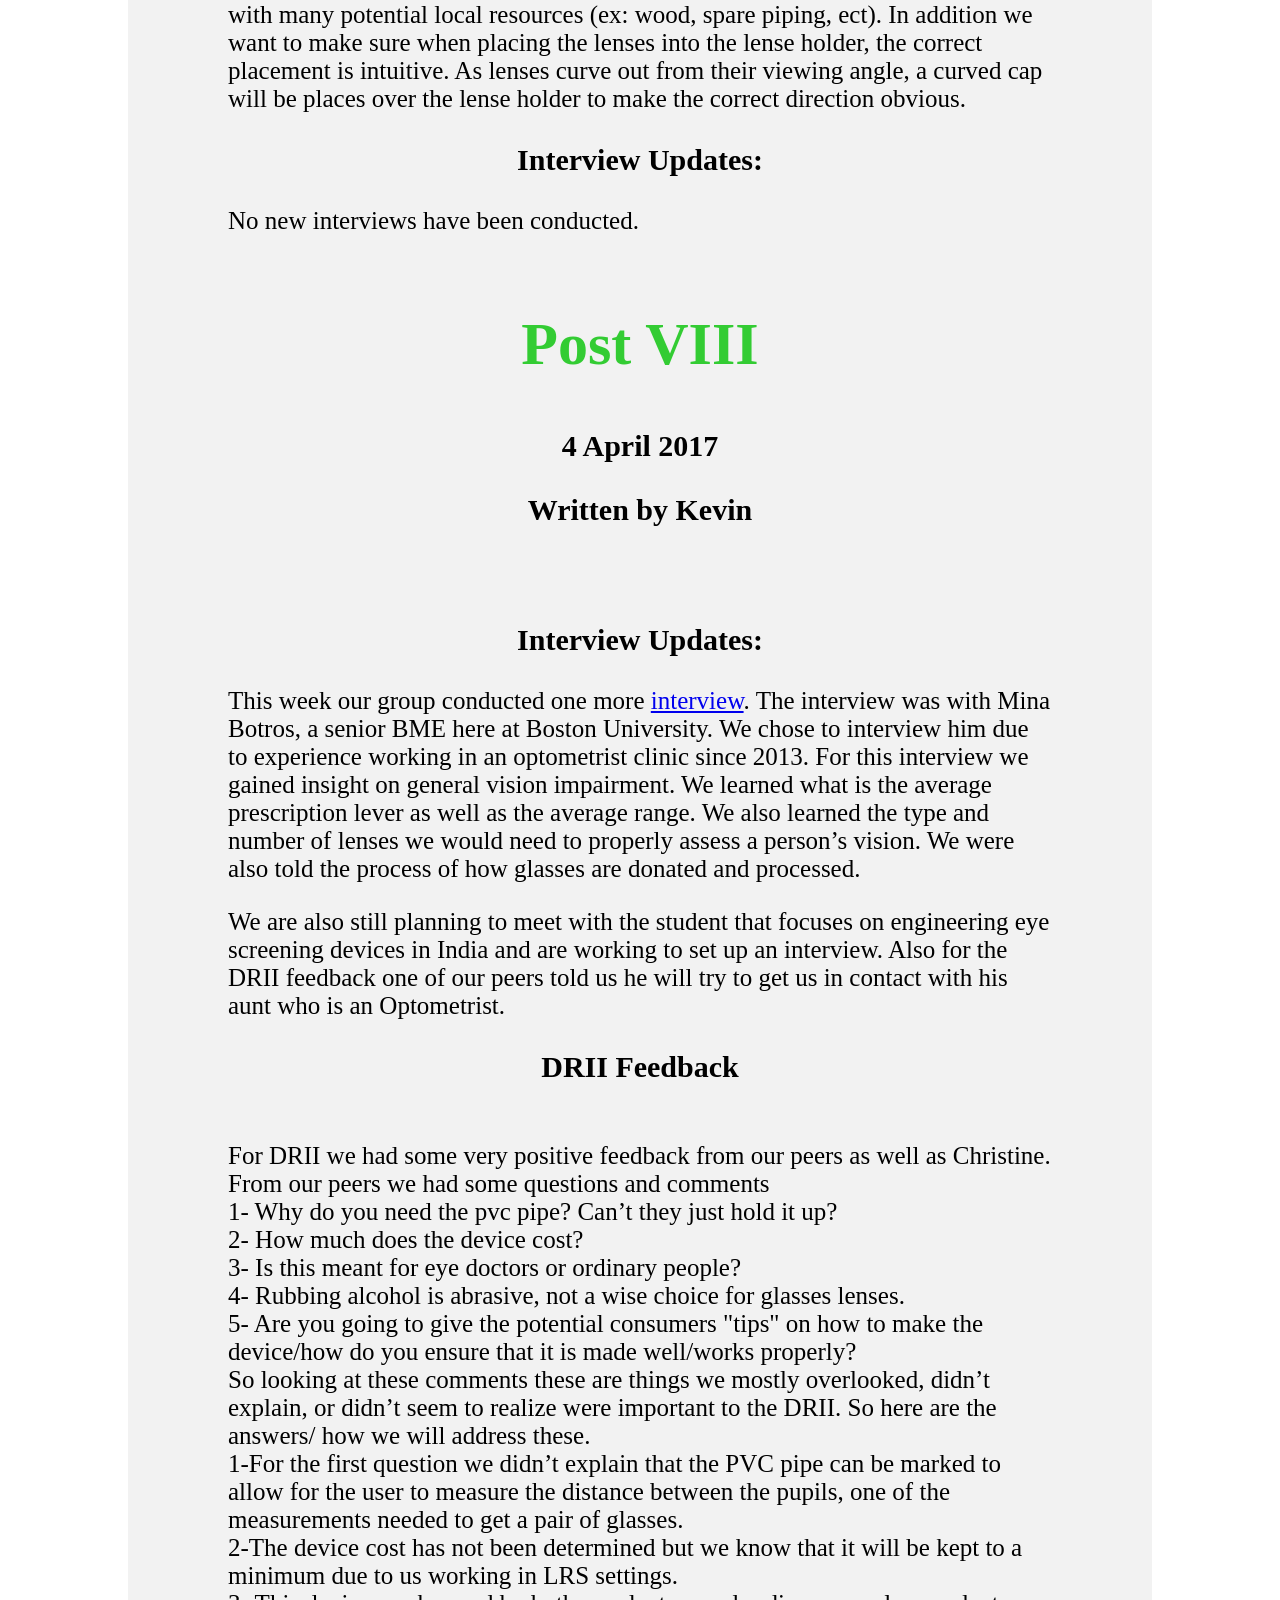
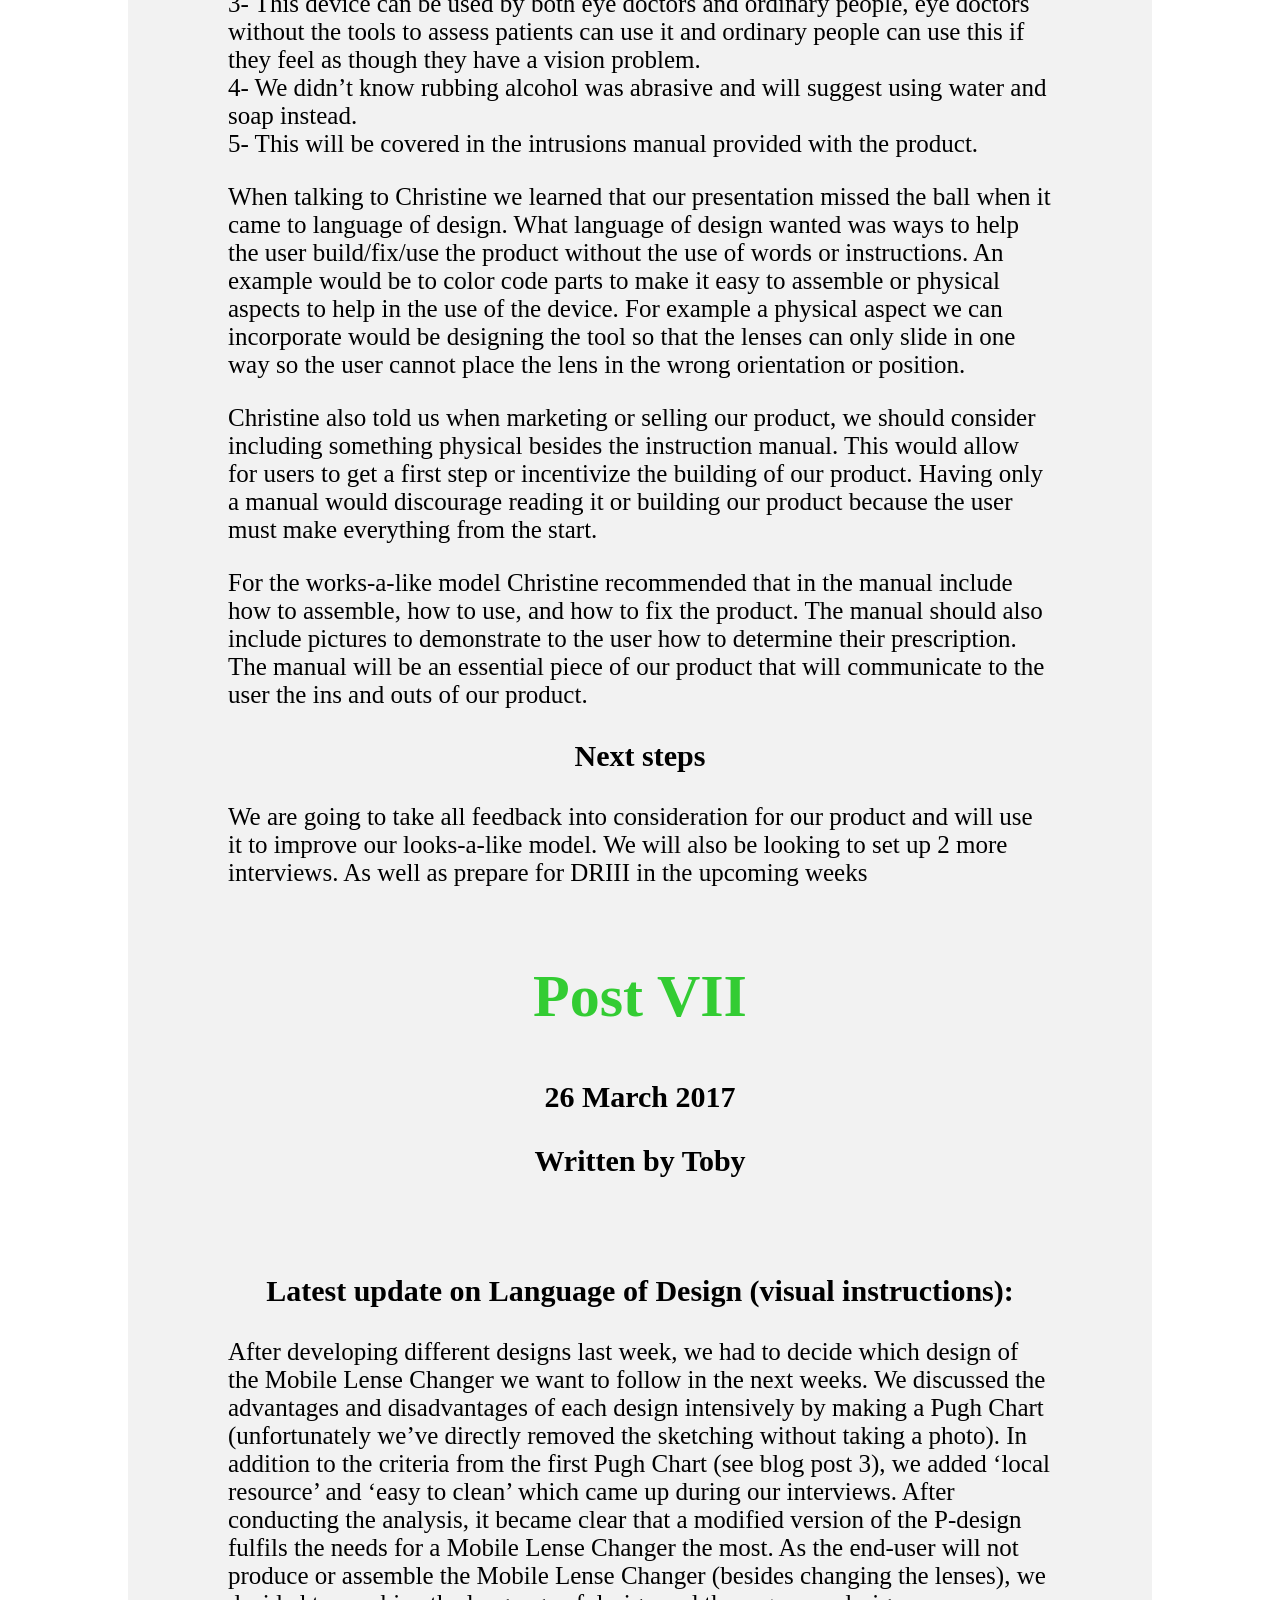
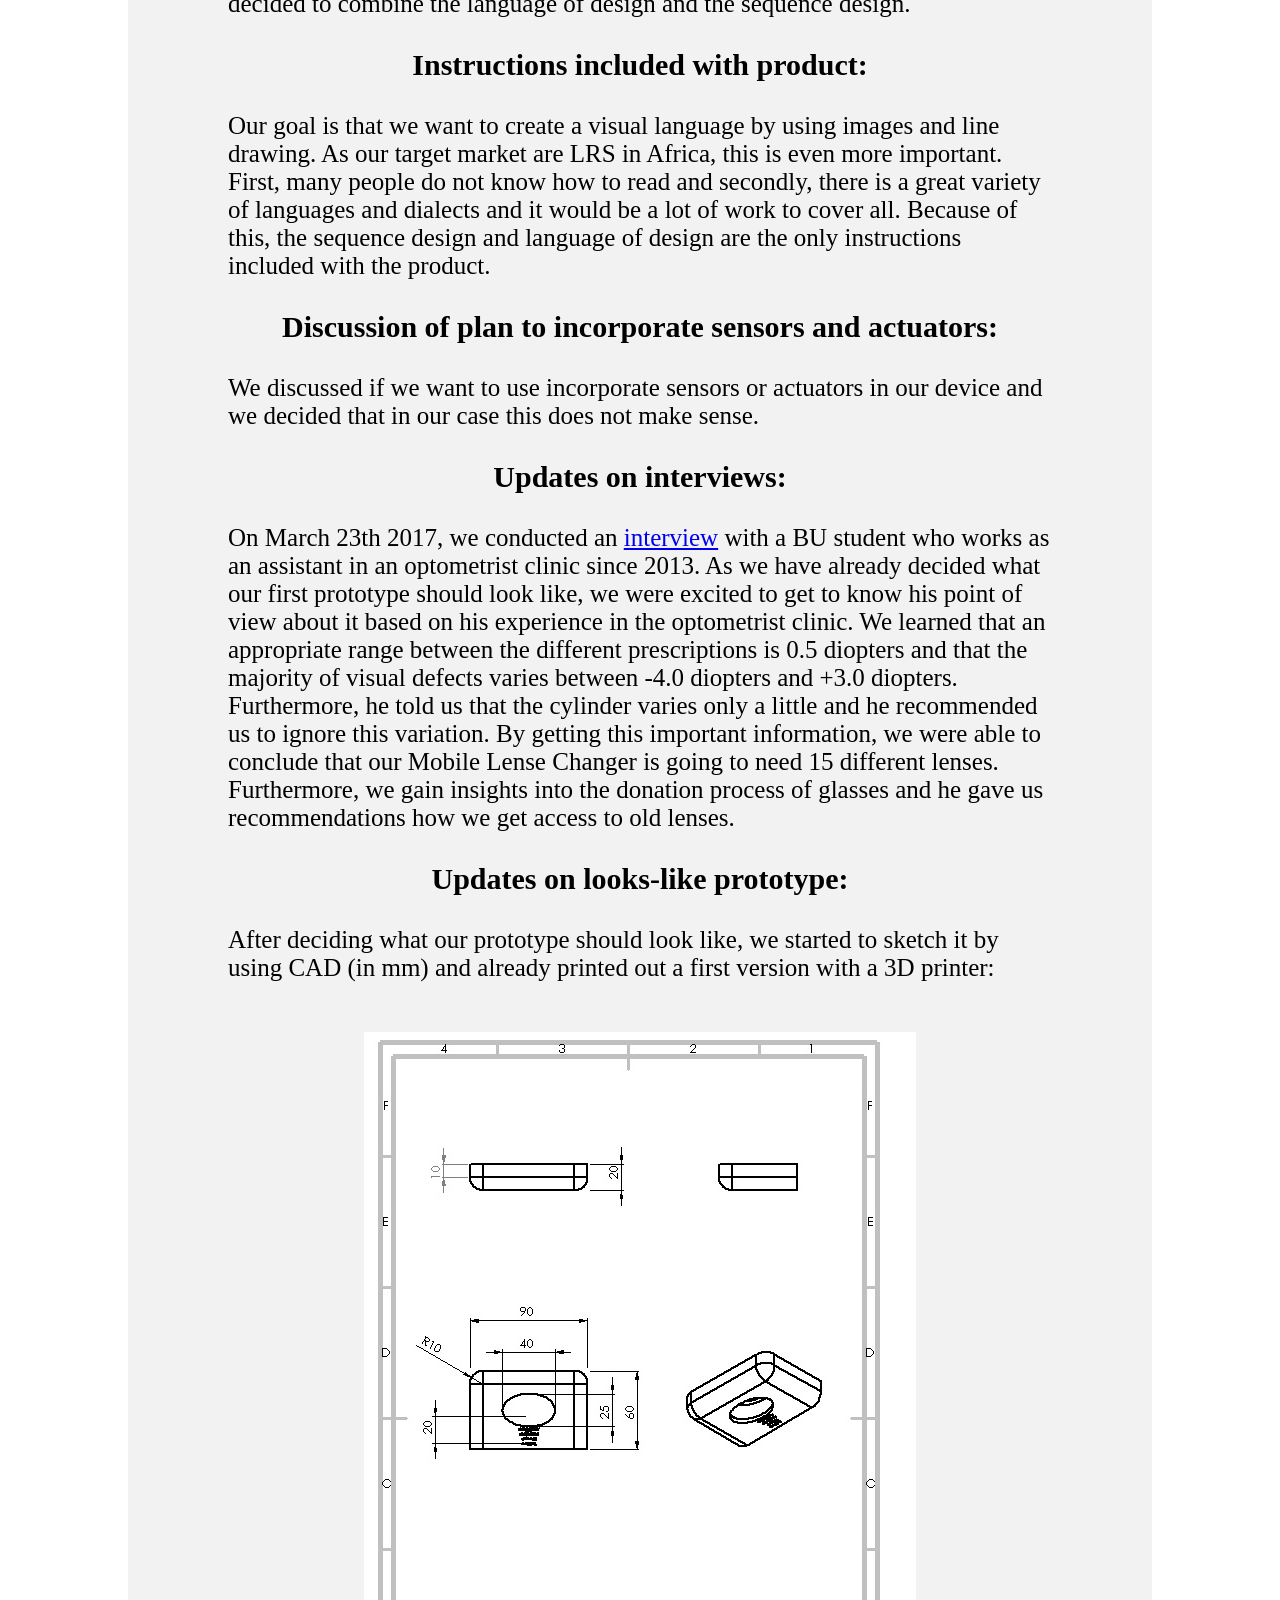
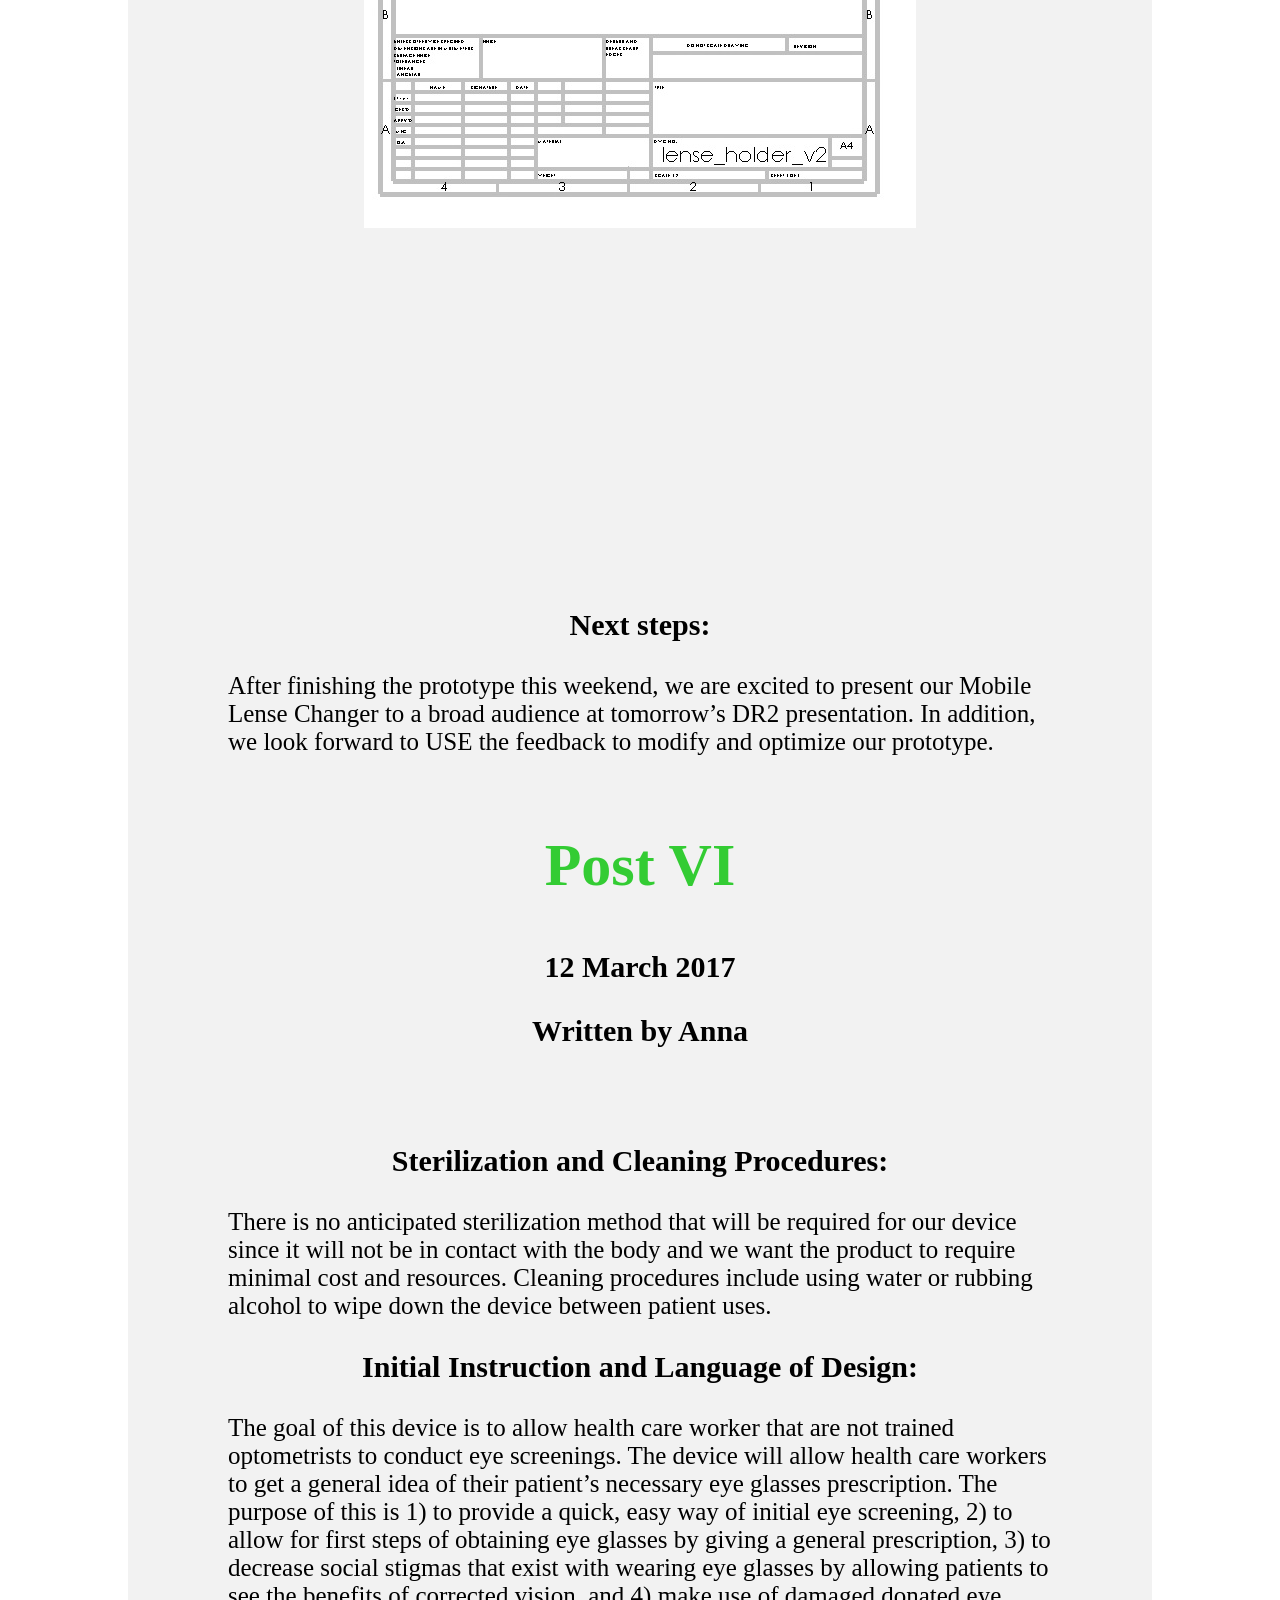
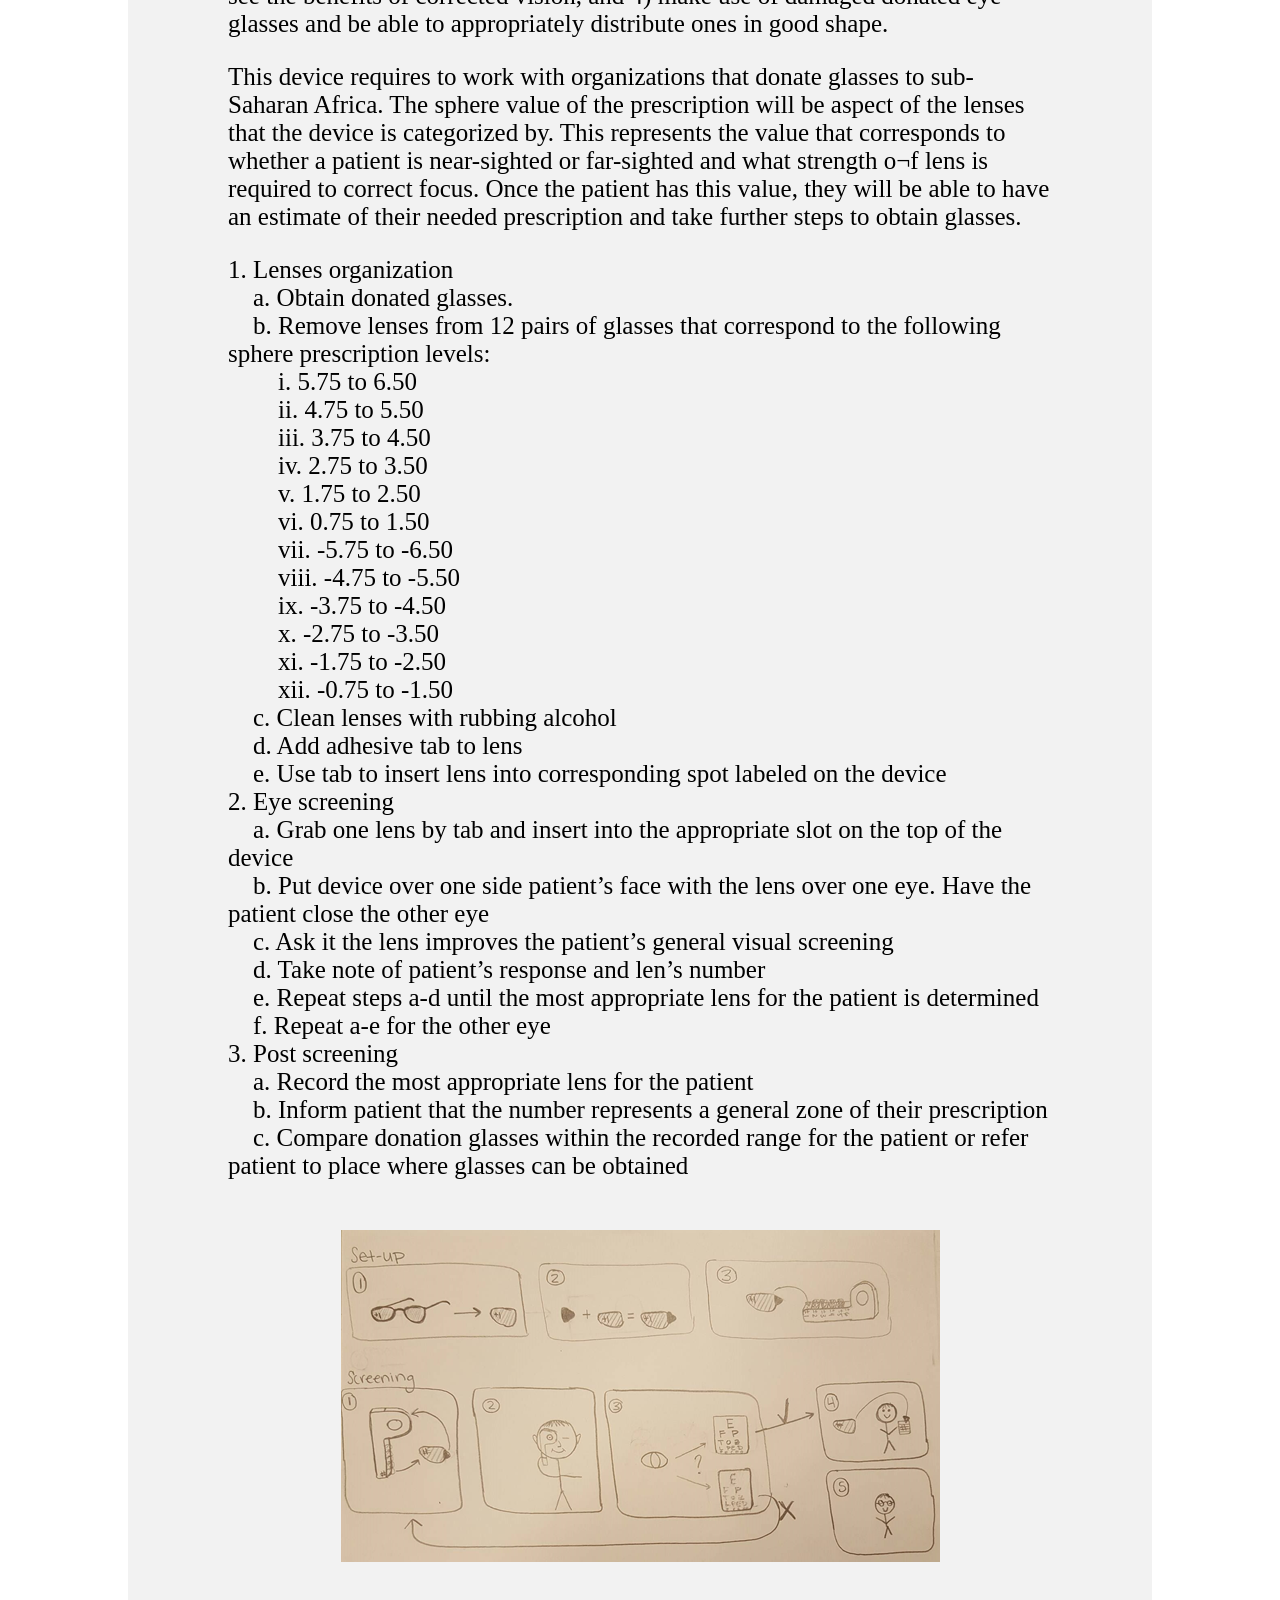
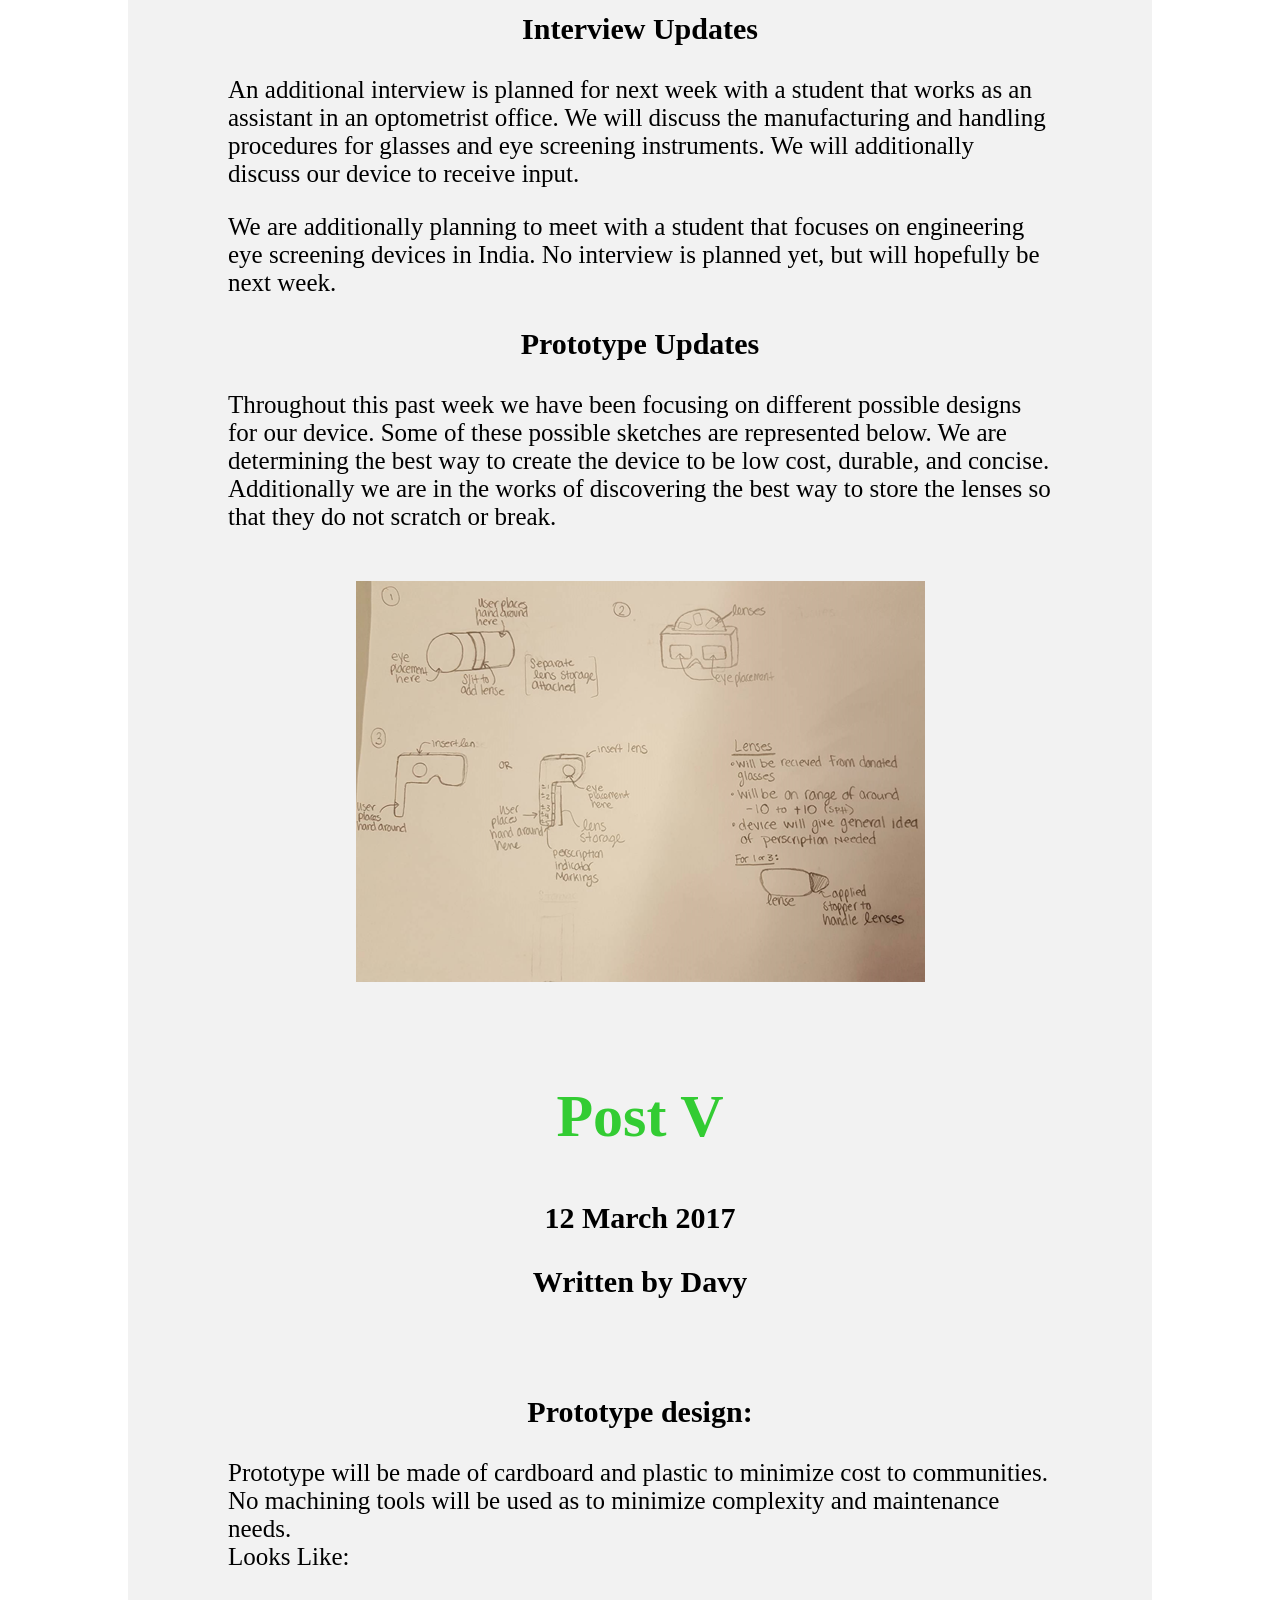
==== commit 63093b43: "final killer exp post for be428" ====
--- a/Blog_BE_428.html
+++ b/Blog_BE_428.html
@@ -66,6 +66,74 @@
 
 
 <div class="content">
+
+
+
+
+<h2>Killer Experiment</h2> 
+        <h3>5 May 2107</h3>    
+		<br/>
+		<br/>
+        
+		<div class="desc">
+           
+           <h3>Killer Experiment:</h3>
+           <p>
+           While discussing what we want to test, there came up multiple ideas. First, we thought that is makes sense to test the expected demand in Sub-Saharan Africa for our eye screening device. Another idea was, that it would be interesting to figure out how intuitive the use of our device for people who do not speak English and have limited reading skills is.
+           </p>
+           <p>
+           In the end, we decided to test how far the lenses are stored in a safe way. In particular, we want to find out if the protective pockets protect the lenses appropriately and which are the possible threats of transporting them.
+           </p>
+           <p>
+           There are three main reasons why we think that testing this parameter is for special significance for our project. 
+           </p>
+           <p>
+           First, lenses are the major component of our device and if they break, the entire device becomes useless.
+           </p>
+		   
+           <p>
+           Furthermore, different than the other components of the eye screening device, the lenses have to get imported and due to this, they are not easily replaceable.
+           </p>
+           <p>
+           Also, the lenses are by far the most fragile part of this device, so in comparison to the other parts, the threat of break is great.
+           
+           </p>
+		   <p>
+           Our plan is to simulate multiple conditions the lenses have to go through. 
+Examples for this would be carrying the device with the lenses around all day in your backpack or in the trunk of your car (3 sessions á 4 hours, analyzing the lenses’ conditions after every session) Also, keeping the device in sandy surroundings like at the beach may imitate critical situations the device has to go through. 
+
+           </p>
+		   <p>
+           In total, we want to simulate 5 different surroundings for the lenses and after this we think we are going to be in the position to evaluate the quality of the protective lenses
+           </p>
+		   <p>
+           As specific measures, we want to compare the lenses’ condition before and after every test. Before the test, we inspect the lenses’ condition and compare them with their condition after the test. In particular, we want to analyze if the glasses get scratches or if they break. 
+If the glasses remain intact without breaking and unscratched, we would evaluate this killer experiment as a success. 
+
+           </p>
+		   <p>
+To be more quantitative, we decided to come up with five categories:
+	A = lenses are in perfect conditions
+	B = lenses are dirty
+	C = lenses show minor scratches
+	D = lenses show major scratches
+	E = lenses are broken           
+           </p>
+		   <p>
+           It is important to understand that even if the lens holder passes the killer experiment, it does not mean that the lenses are stored completely safe. There is still a threat that we have not tested a certain situation and the lenses will break/get a scratch. 
+           </p>
+		   <p>
+           To get feedback about our killer experiment, we talked with Genna Mvalo (Peace Corp Volunteer) on May 2nd , 2017, again. We explained the reasoning for this test, the design and the metrics. She agreed that the lenses are a key element of our device and that we need to find an efficient way to protect them. While talking with her, she mentioned that another interesting simulation would be the influence of the heat and sun to the lenses.
+           </p>
+		   
+
+            
+
+        </div>
+
+
+
+
 <h2>Post XII</h2> 
         <h3>30 April 2017</h3>    
 		<h3>Written by Kevin</h3>   
@@ -109,67 +177,7 @@
 
         </div>
         
-<h2>Post XI</h2> 
-        <h3>30 April 2017</h3>    
-		<h3>Written by Toby</h3>   
-		<br/>
-		<br/>
-        
-		<div class="desc">
-           
-           <h3>Killer Experiment:</h3>
-           <p>
-           While discussing what we want to test, there came up multiple ideas. First, we thought that is makes sense to test the expected demand in Sub-Saharan Africa for our eye screening device. Another idea was, that it would be interesting to figure out how intuitive the use of our device for people who do not speak English and have limited reading skills is.
-           </p>
-           <p>
-           In the end, we decided to test how far the lenses are stored in a safe way. In particular, we want to find out if the protective pockets protect the lenses appropriately and which are the possible threats of transporting them.
-           </p>
-           <p>
-           There are three main reasons why we think that testing this parameter is for special significance for our project. 
-           </p>
-           <p>
-           First, lenses are the major component of our device and if they break, the entire device becomes useless.
-           </p>
-		   
-           <p>
-           Furthermore, different than the other components of the eye screening device, the lenses have to get imported and due to this, they are not easily replaceable.
-           </p>
-           <p>
-           Also, the lenses are by far the most fragile part of this device, so in comparison to the other parts, the threat of break is great.
-           
-           </p>
-		   <p>
-           Our plan is to simulate multiple conditions the lenses have to go through. 
-Examples for this would be carrying the device with the lenses around all day in your backpack or in the trunk of your car (3 sessions á 4 hours, analyzing the lenses’ conditions after every session) Also, keeping the device in sandy surroundings like at the beach may imitate critical situations the device has to go through. 
-
-           </p>
-		   <p>
-           In total, we want to simulate 5 different surroundings for the lenses and after this we think we are going to be in the position to evaluate the quality of the protective lenses
-           </p>
-		   <p>
-           As specific measures, we want to compare the lenses’ condition before and after every test. Before the test, we inspect the lenses’ condition and compare them with their condition after the test. In particular, we want to analyze if the glasses get scratches or if they break. 
-If the glasses remain intact without breaking and unscratched, we would evaluate this killer experiment as a success. 
-
-           </p>
-		   <p>
-To be more quantitative, we decided to come up with five categories:
-	A = lenses are in perfect conditions
-	B = lenses are dirty
-	C = lenses show minor scratches
-	D = lenses show major scratches
-	E = lenses are broken           
-           </p>
-		   <p>
-           It is important to understand that even if the lens holder passes the killer experiment, it does not mean that the lenses are stored completely safe. There is still a threat that we have not tested a certain situation and the lenses will break/get a scratch. 
-           </p>
-		   <p>
-           To get feedback about our killer experiment, we talked with Genna Mvalo (Peace Corp Volunteer) on May 2nd , 2017, again. We explained the reasoning for this test, the design and the metrics. She agreed that the lenses are a key element of our device and that we need to find an efficient way to protect them. While talking with her, she mentioned that another interesting simulation would be the influence of the heat and sun to the lenses.
-           </p>
-		   
-
-            
-
-        </div>
+
         
 <h2>Post X</h2> 
         <h3>16 April 2017</h3>    
